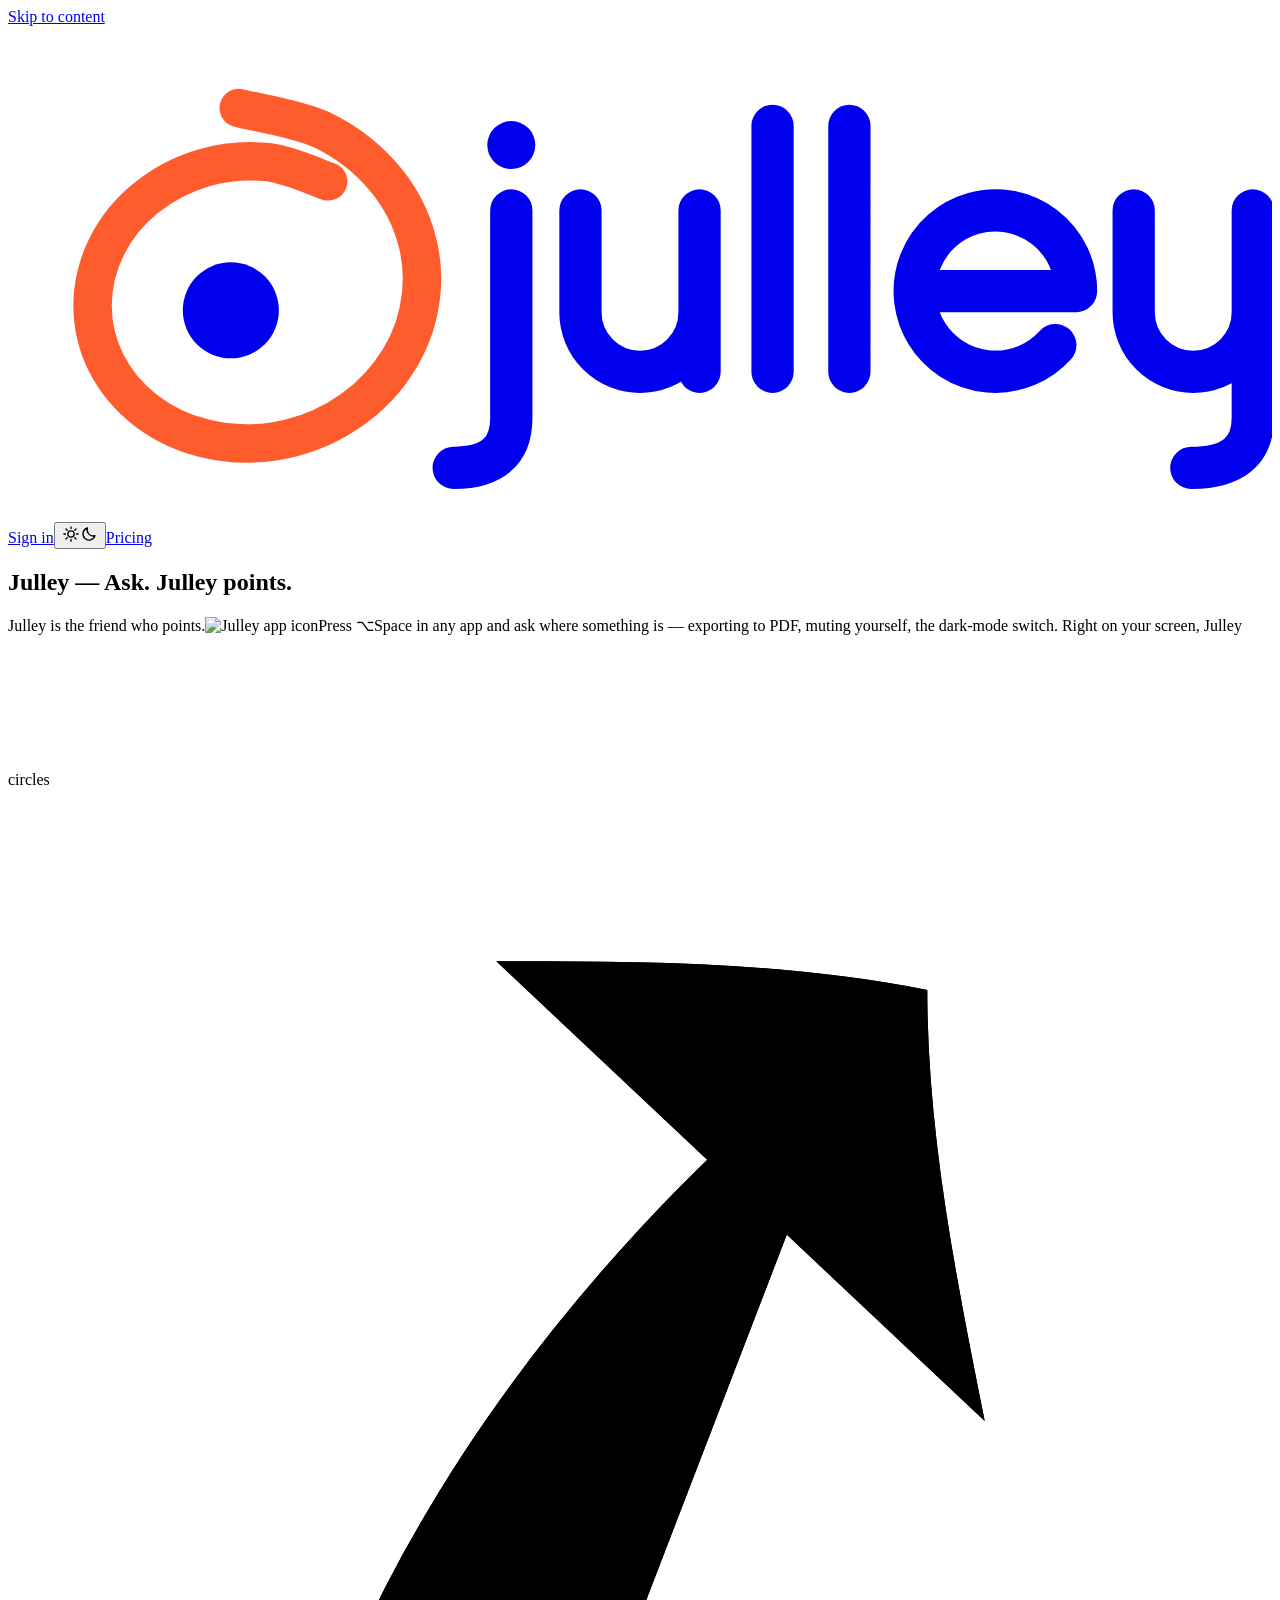
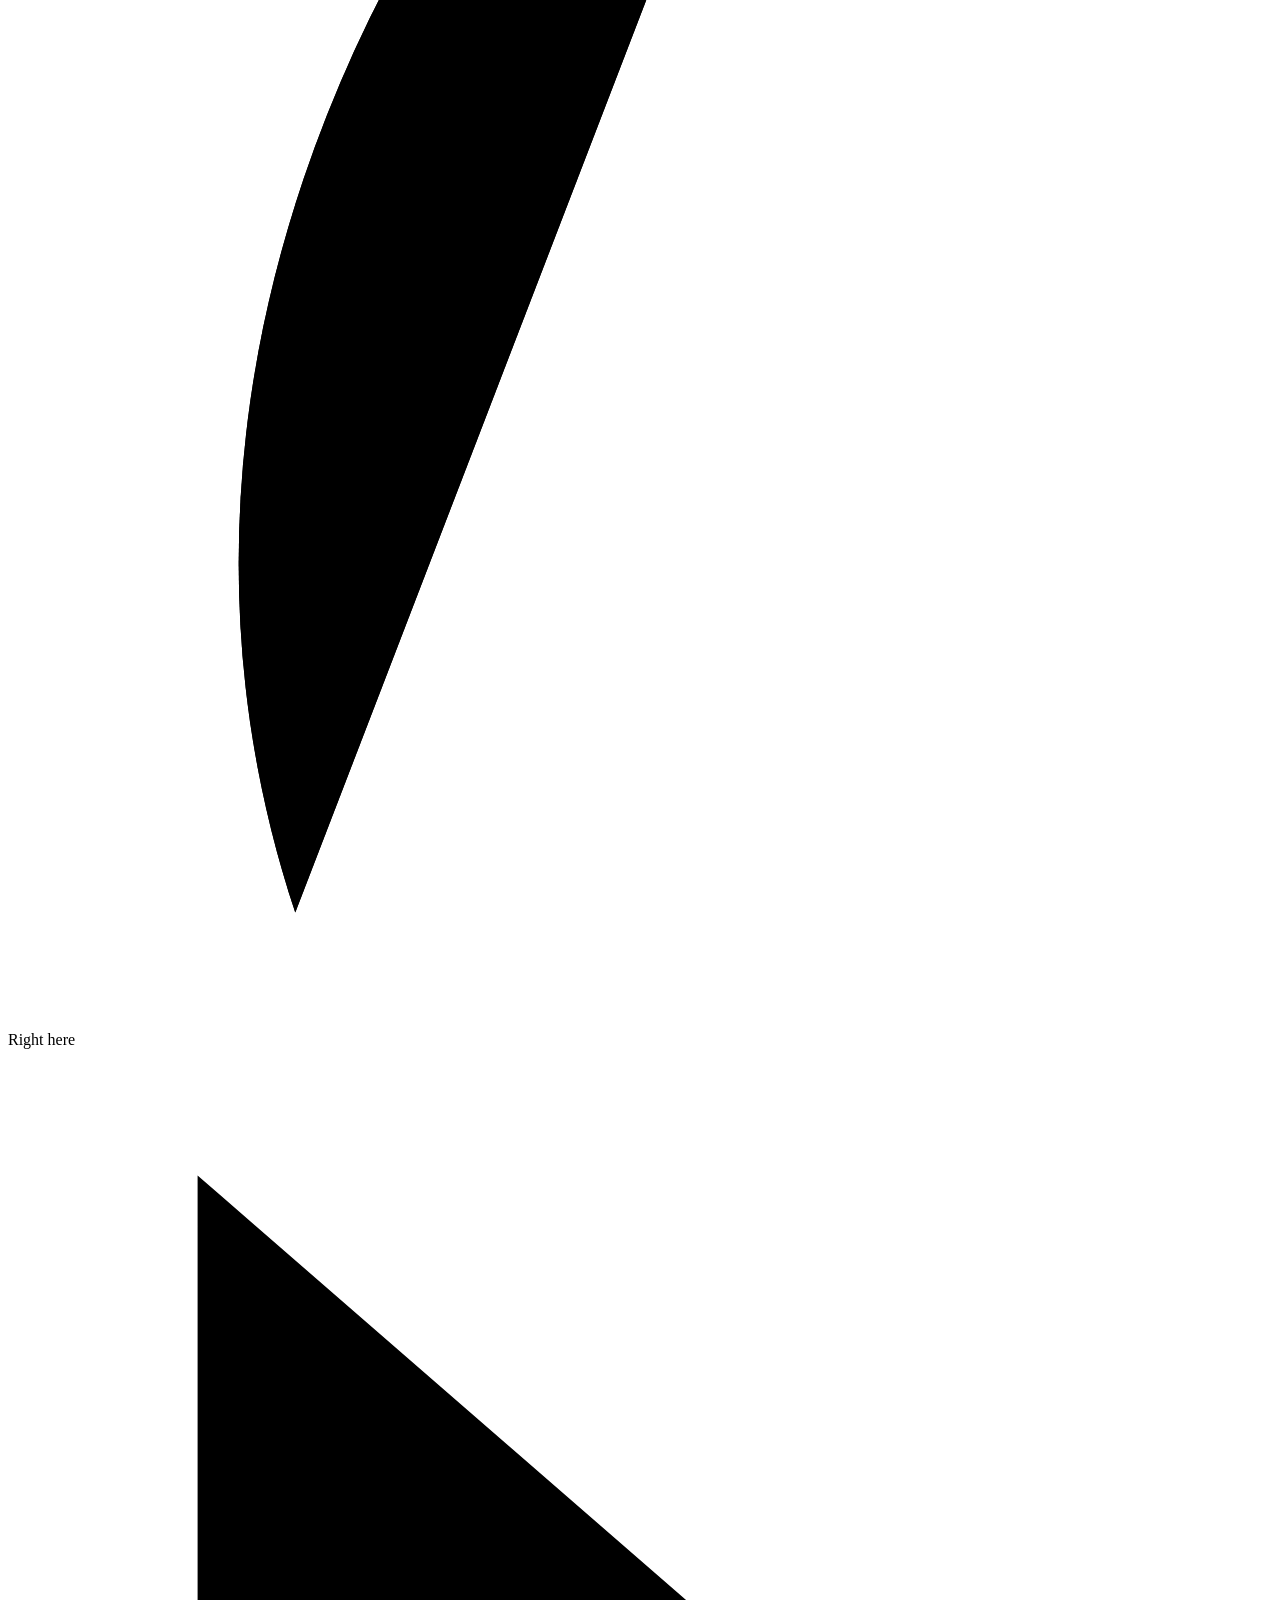
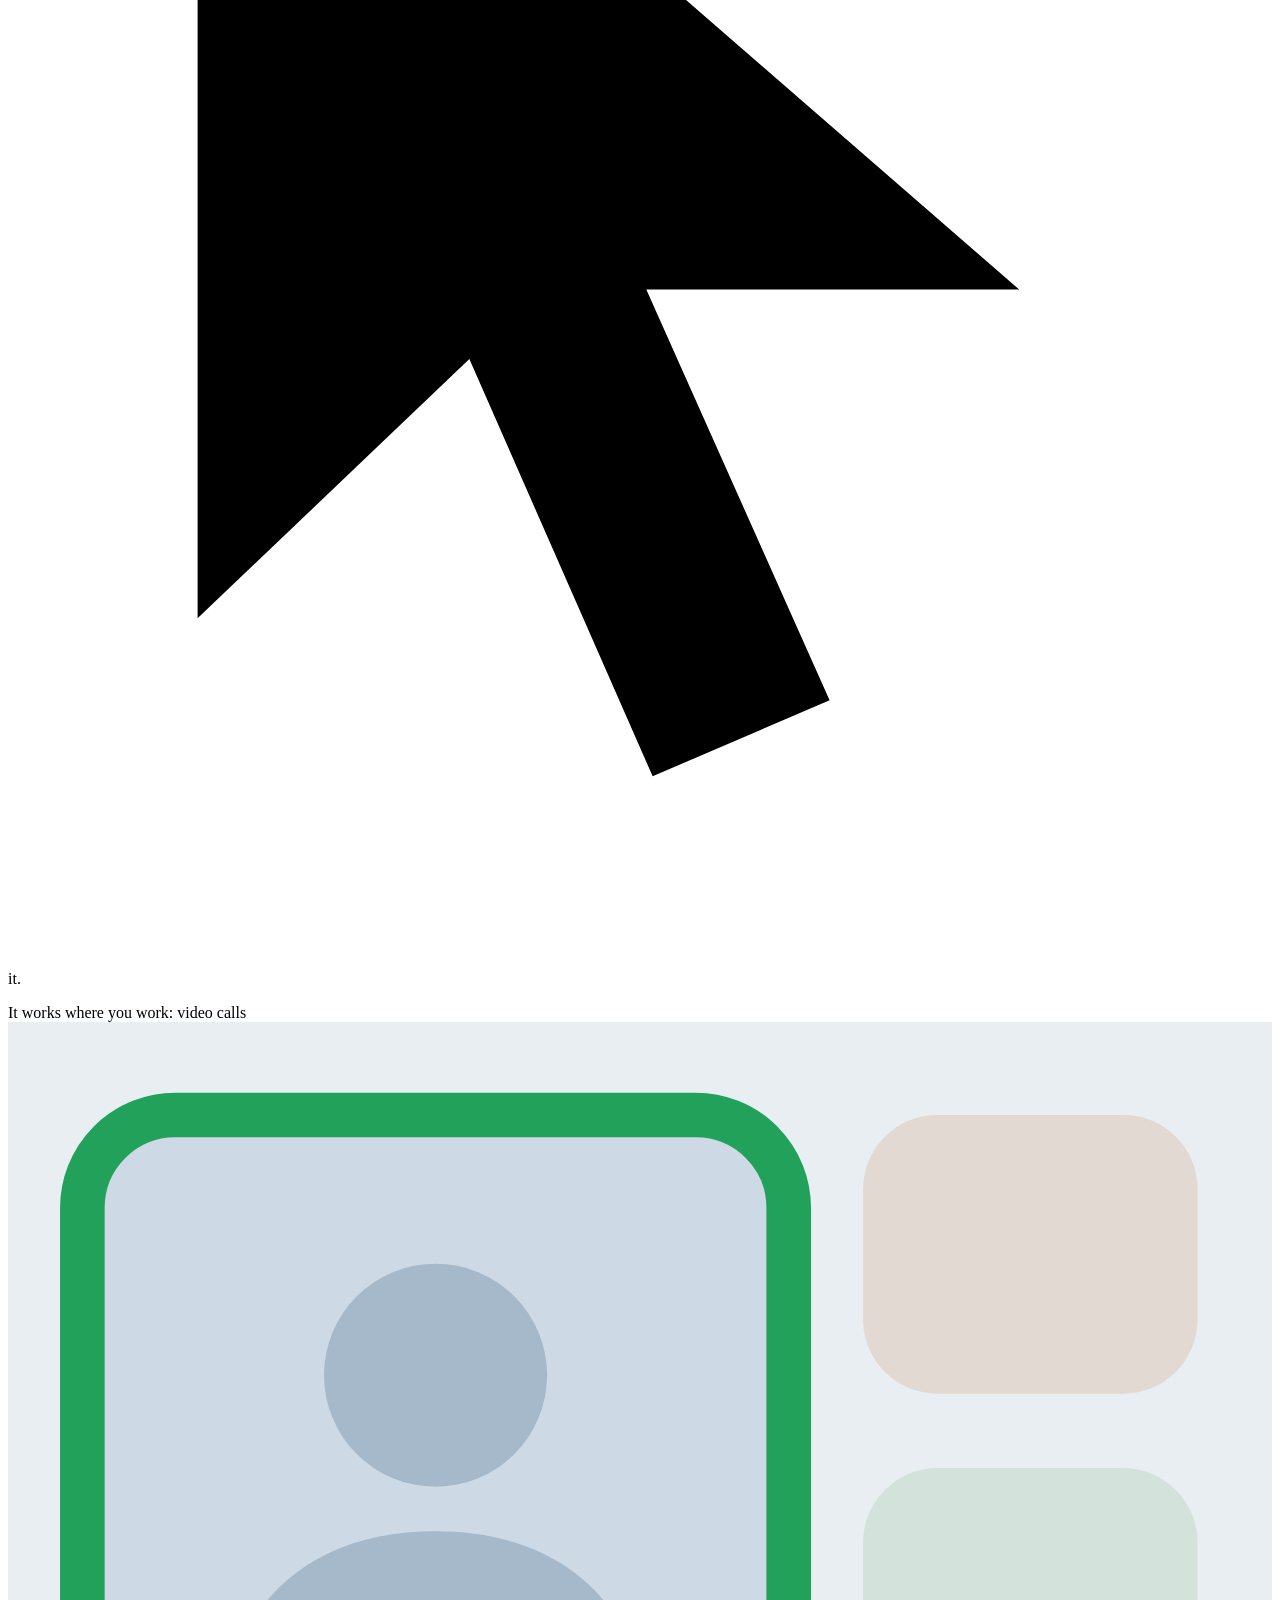
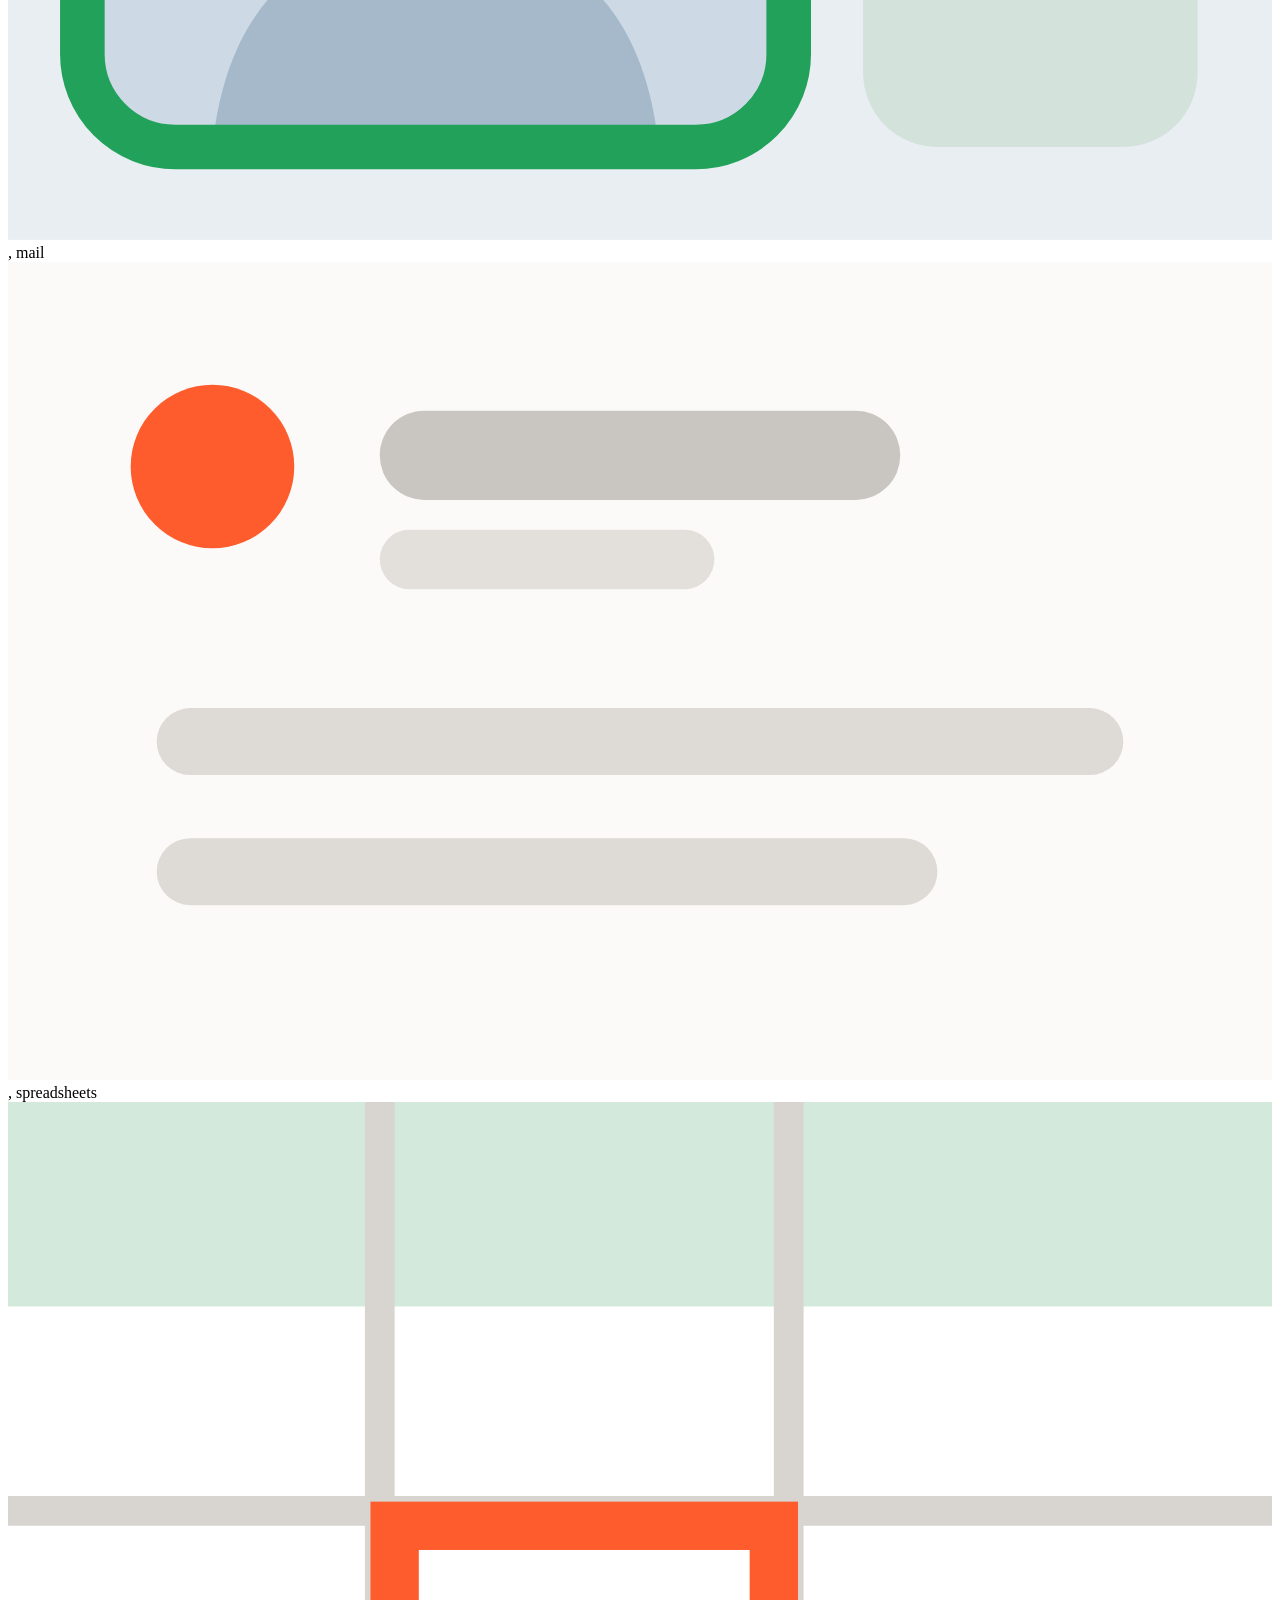
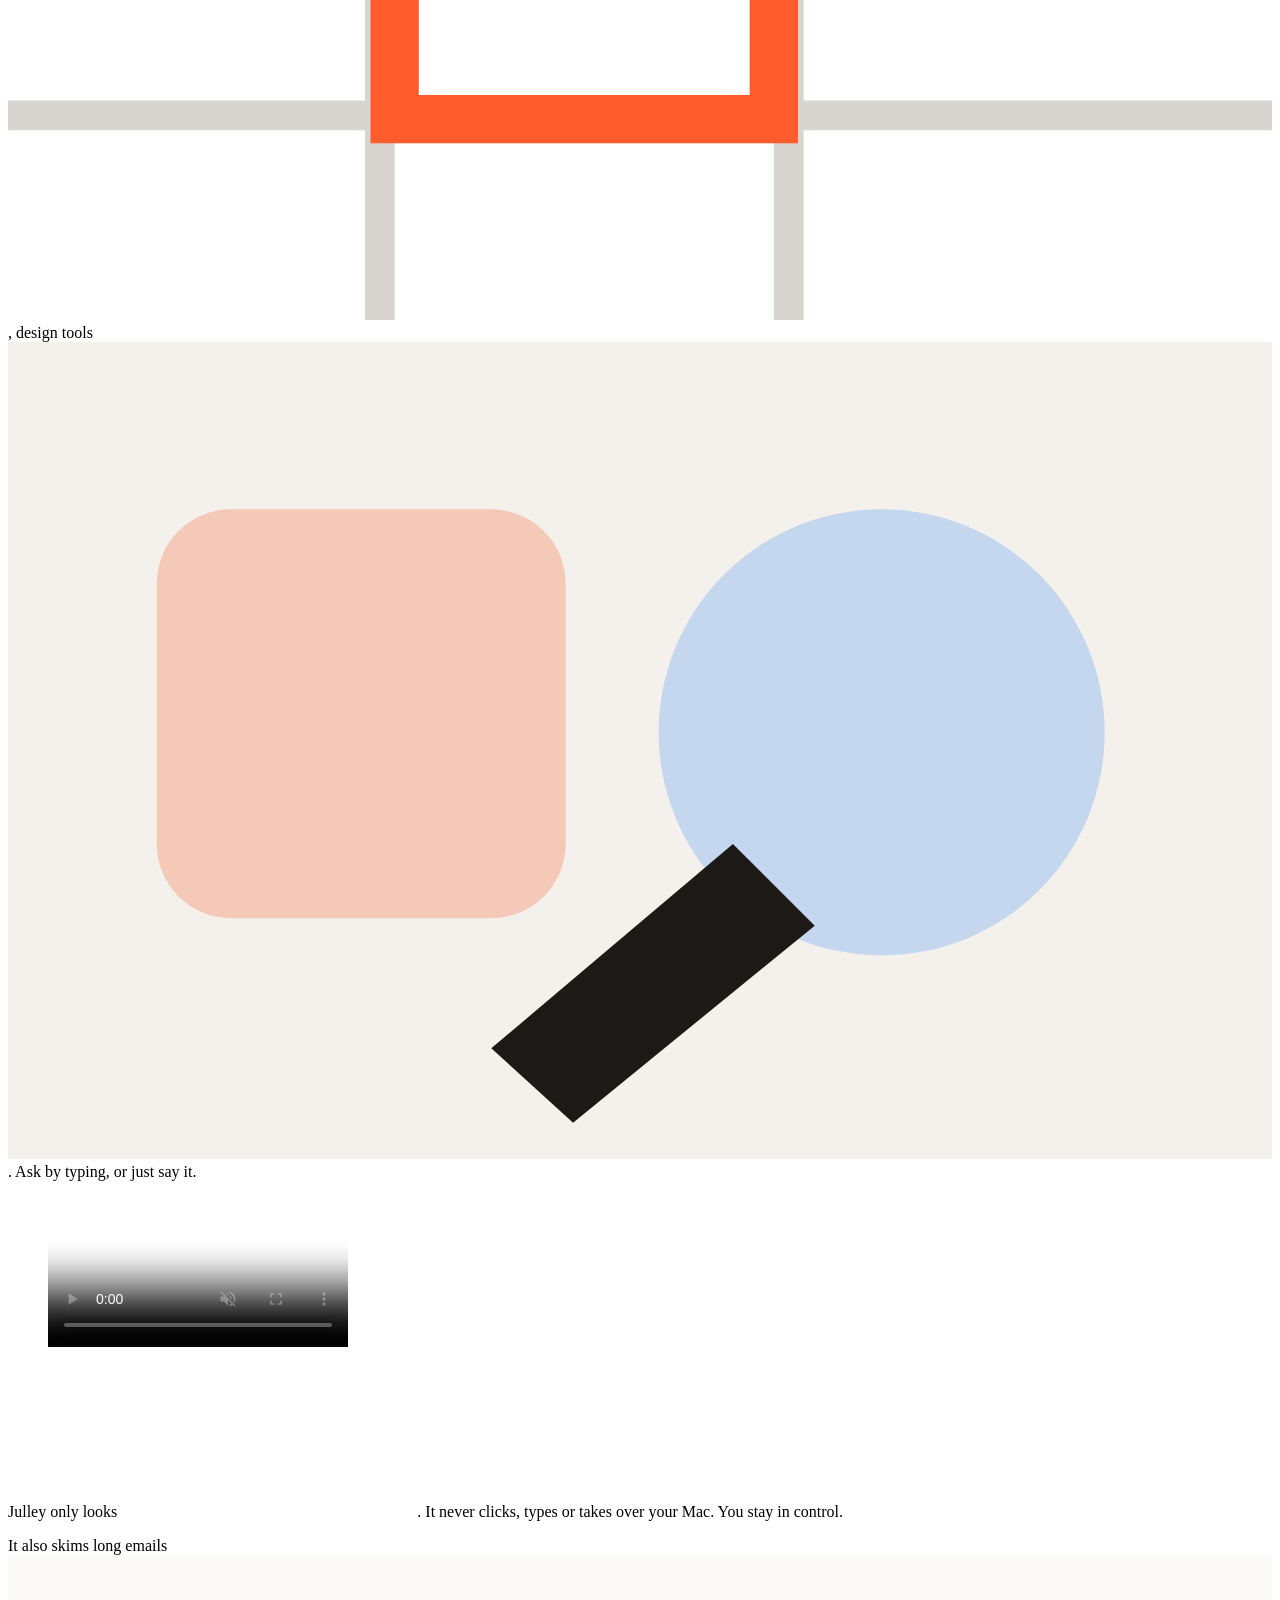
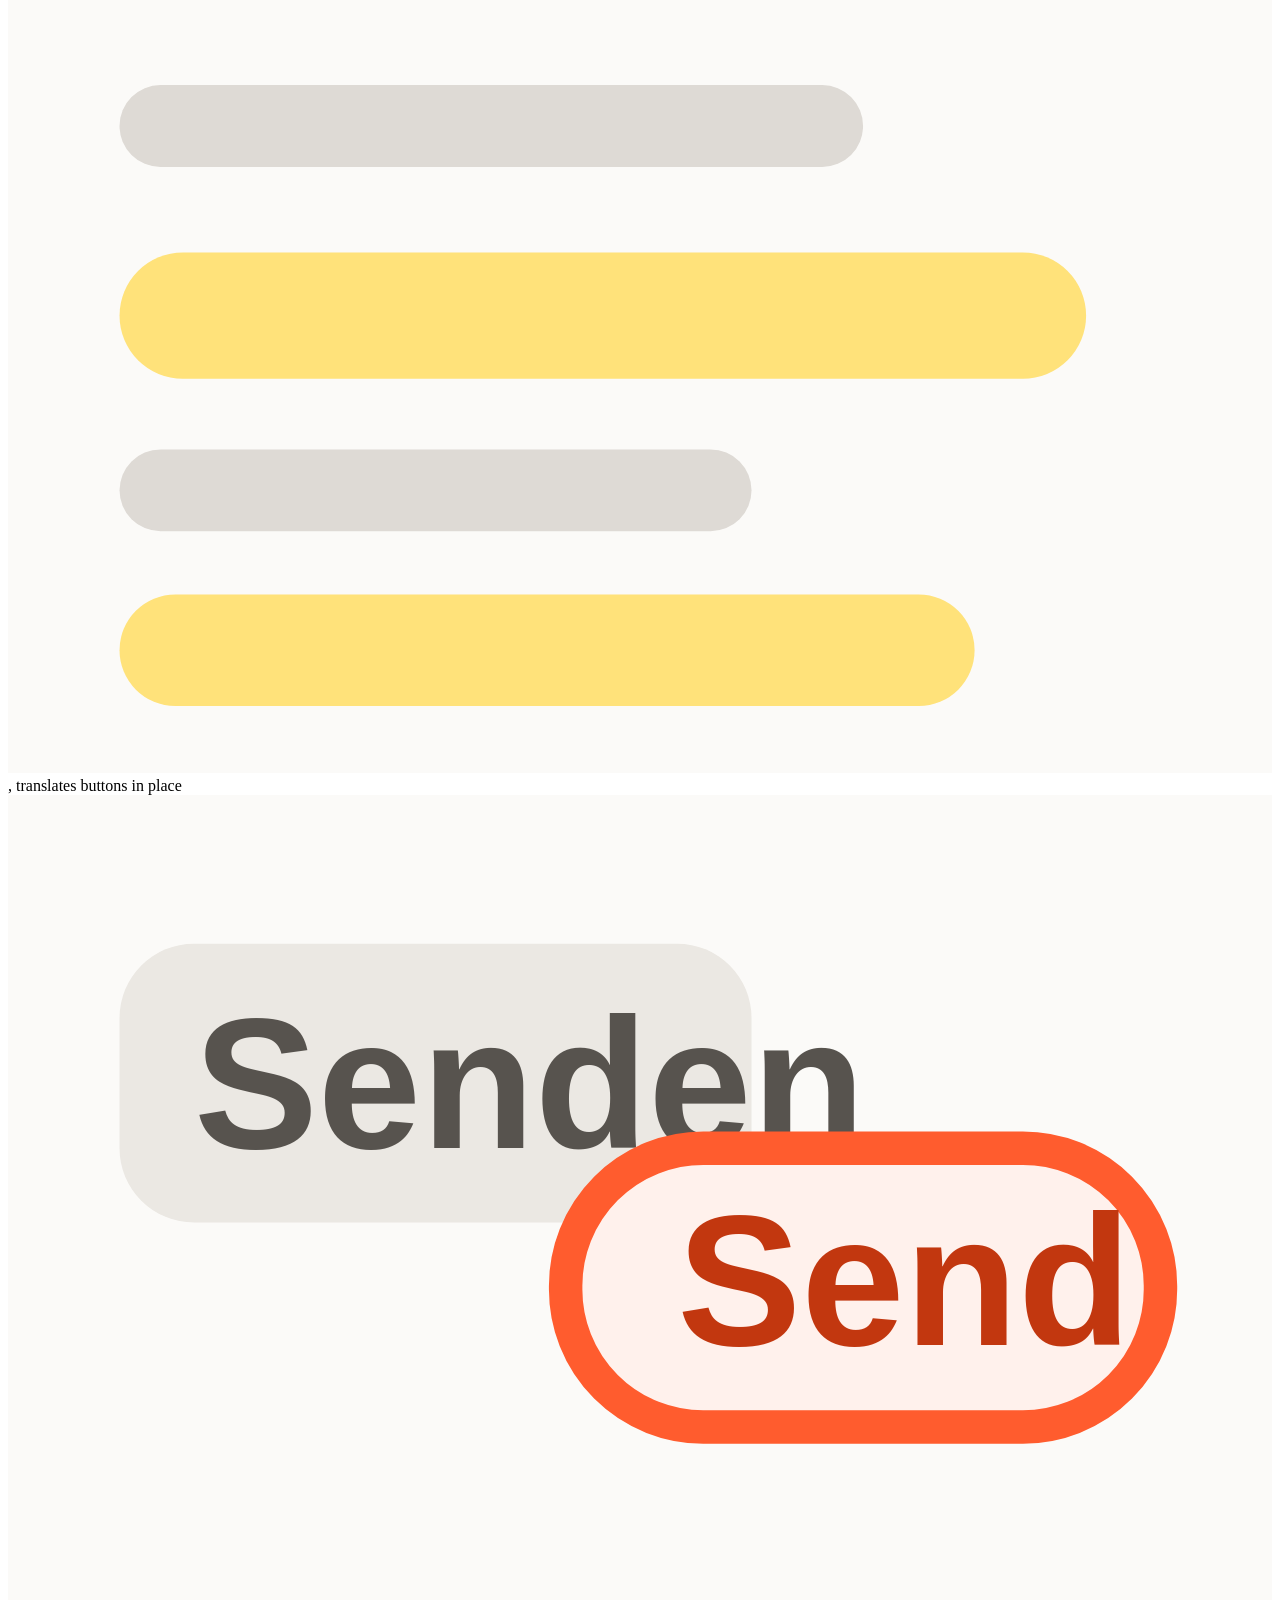
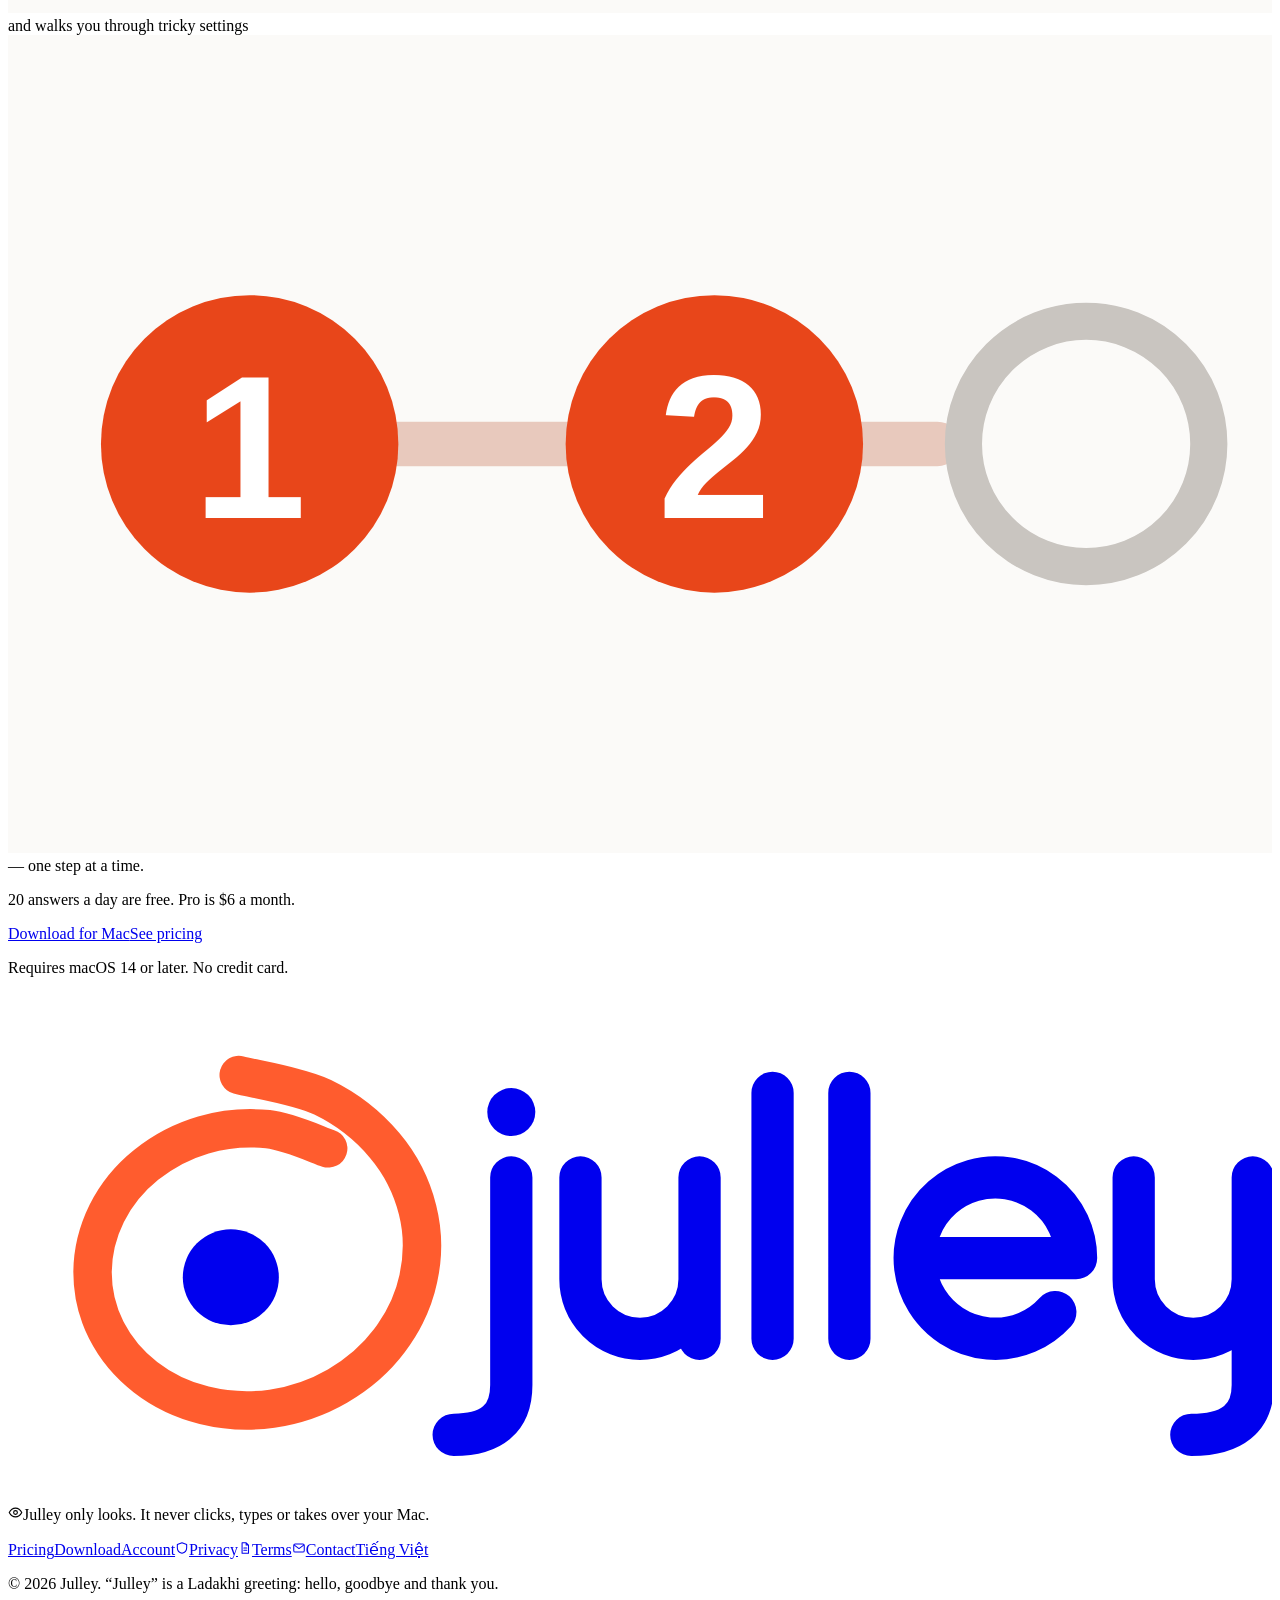
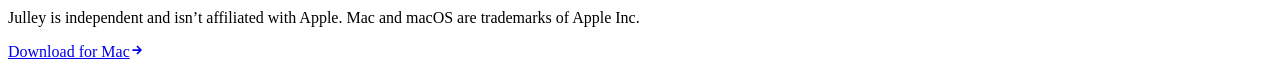
==== index.html @ 483c5027 "Deploy 2026-10-19T17:57Z" ====
<!DOCTYPE html><html lang="en"><head><meta charset="utf-8"><meta name="viewport" content="width=device-width, initial-scale=1"><title>Julley — Ask. Julley points.</title><meta name="description" content="Julley is a Mac assistant that answers by pointing: hold ⌥Space, ask, and a hand-drawn circle and arrow appear on the exact spot. It only looks — it never clicks or types."><meta name="theme-color" content="#FBFAF8" media="(prefers-color-scheme: light)"><meta name="theme-color" content="#0F0E0D" media="(prefers-color-scheme: dark)"><link rel="canonical" href="https://thanhnguye-n.github.io/julley-site/"><link rel="alternate" hreflang="en" href="https://thanhnguye-n.github.io/julley-site/"><link rel="alternate" hreflang="vi" href="https://thanhnguye-n.github.io/julley-site/vi/"><link rel="icon" type="image/svg+xml" href="/julley-site/favicon.svg"><link rel="icon" href="/julley-site/favicon.ico" sizes="48x48"><link rel="apple-touch-icon" href="/julley-site/apple-touch-icon.png"><meta property="og:type" content="website"><meta property="og:site_name" content="Julley"><meta property="og:title" content="Julley — Ask. Julley points."><meta property="og:description" content="Julley is a Mac assistant that answers by pointing: hold ⌥Space, ask, and a hand-drawn circle and arrow appear on the exact spot. It only looks — it never clicks or types."><meta property="og:url" content="https://thanhnguye-n.github.io/julley-site/"><meta property="og:image" content="https://thanhnguye-n.github.io/julley-site/og.png"><meta property="og:image:width" content="1200"><meta property="og:image:height" content="630"><meta property="og:image:alt" content="Julley: ask where it is, Julley circles it. A coral loop around an Export button."><meta name="twitter:card" content="summary_large_image"><meta name="twitter:image" content="https://thanhnguye-n.github.io/julley-site/og.png"><!-- Theme + "js" flag before first paint (no flash). --><script>
      (function () {
        var d = document.documentElement;
        d.classList.add('js');
        var t = null;
        try { t = localStorage.getItem('julley-theme'); } catch (e) {}
        if (t !== 'light' && t !== 'dark') {
          t = window.matchMedia && matchMedia('(prefers-color-scheme: dark)').matches ? 'dark' : 'light';
        }
        d.setAttribute('data-theme', t);
      })();
    </script><link rel="stylesheet" href="/julley-site/_astro/Base.FXnVH3vx.css"><link rel="stylesheet" href="/julley-site/_astro/index.C4ol6rFt.css"></head><body><a class="skip" href="#main">Skip to content</a><header class="top" data-astro-cid-nen7h5rs><div class="bar" data-astro-cid-nen7h5rs><a class="logo" href="/julley-site/" aria-label="Julley — home" style="--h:28px" data-astro-cid-f7espo7c="true"><svg viewBox="0 0 658 256" role="img" aria-label="Julley" focusable="false" data-astro-cid-f7espo7c><path d="M166.7 80.9 C161.5 79.2 146.2 72.1 135.3 70.9 C124.5 69.8 112.2 70.9 101.7 73.9 C91.1 77 80.3 82.7 71.9 89.5 C63.5 96.2 56.1 105.4 51.4 114.7 C46.8 124 44.1 135 44 145.2 C44 155.3 46.5 166.3 51.1 175.4 C55.7 184.5 63.1 193.5 71.6 200 C80.1 206.6 91.1 211.9 102.1 214.6 C113.1 217.3 125.8 218 137.4 216.4 C149 214.7 161.3 210.5 171.5 204.6 C181.7 198.7 191.6 190.3 198.6 180.9 C205.6 171.6 211.2 160.1 213.6 148.7 C216.1 137.4 216.1 124.4 213.2 112.9 C210.3 101.3 204.4 89.2 196.1 79.4 C187.9 69.6 176.4 60.4 163.8 54.3 C151.1 48.2 127.4 44.7 120.1 42.7" fill="none" stroke="#FF5C2E" stroke-width="20" stroke-linecap="round" stroke-linejoin="round" data-astro-cid-f7espo7c></path><circle cx="116" cy="148" r="25" fill="currentColor" data-astro-cid-f7espo7c></circle><g transform="translate(232 0)" data-astro-cid-f7espo7c><path d="M30 96 V204 Q30 230 0 230 M66 96 V149.0 A31.0 31.0 0 0 0 128 149.0 M128 96 V180 M166 52 V180 M206 52 V180 M240 138.0 H324 A42 42 0 1 0 313.2 166.1 M354 96 V149.0 A31.0 31.0 0 0 0 416 149.0 M416 96 V204 Q416 230 384 230" fill="none" stroke="currentColor" stroke-width="22" stroke-linecap="round" stroke-linejoin="round" data-astro-cid-f7espo7c></path><circle cx="30" cy="62" r="12.5" fill="currentColor" data-astro-cid-f7espo7c></circle></g></svg></a><nav aria-label="Main" data-astro-cid-nen7h5rs><a class="signin" href="/julley-site/account/" data-astro-cid-nen7h5rs>Sign in</a><button class="theme-toggle" type="button" aria-label="Switch colour theme" data-theme-toggle data-astro-cid-l6lhmie6><svg class="i-sun" viewBox="0 0 24 24" width="18" height="18" fill="none" stroke="currentColor" stroke-width="1.8" stroke-linecap="round" aria-hidden="true" data-astro-cid-l6lhmie6><circle cx="12" cy="12" r="4.2" data-astro-cid-l6lhmie6></circle><path d="M12 2.5v2.2M12 19.3v2.2M2.5 12h2.2M19.3 12h2.2M5.3 5.3l1.6 1.6M17.1 17.1l1.6 1.6M18.7 5.3l-1.6 1.6M6.9 17.1l-1.6 1.6" data-astro-cid-l6lhmie6></path></svg><svg class="i-moon" viewBox="0 0 24 24" width="18" height="18" fill="none" stroke="currentColor" stroke-width="1.8" stroke-linecap="round" stroke-linejoin="round" aria-hidden="true" data-astro-cid-l6lhmie6><path d="M20 14.2A8.2 8.2 0 0 1 9.8 4 8.2 8.2 0 1 0 20 14.2Z" data-astro-cid-l6lhmie6></path></svg></button><a class="pill" href="/julley-site/pricing/" data-astro-cid-nen7h5rs>Pricing</a></nav></div></header><main id="main"><article class="letter"><h1 class="sr-only">Julley — Ask. Julley points.</h1><p data-letter class="has-label">Julley is the friend who points.<img class="tile" data-chip src="/julley-site/icon-192.png" width="96" height="96" alt="Julley app icon">Press <span class="k" data-chip>⌥</span><span class="k" data-chip>Space</span> in any app and ask where something is — exporting to PDF, muting yourself, the dark-mode switch. Right on your screen, <span class="nb">Julley <span class="mark" data-mark="label">circles<svg class="loop" data-loop aria-hidden="true" focusable="false"><path class="halo" pathLength="1"></path><path class="ink" pathLength="1"></path></svg><svg class="arrow" viewBox="0 0 44 64" aria-hidden="true" focusable="false"><path class="halo" pathLength="1" d="M10 60 C 4 42, 12 22, 30 8"></path><path class="halo" pathLength="1" d="M17 6 C 22 6, 27 6, 32 7 C 32 12, 33 17, 34 22"></path><path class="ink" pathLength="1" d="M10 60 C 4 42, 12 22, 30 8"></path><path class="ink" pathLength="1" d="M17 6 C 22 6, 27 6, 32 7 C 32 12, 33 17, 34 22"></path></svg><span class="label" data-nosplit>Right here</span><svg class="cursor" viewBox="0 0 20 24" aria-hidden="true" focusable="false"><path d="M3 2 L3 18.500 L7.300 14.400 L10.200 21 L13 19.800 L10.100 13.300 L16 13.300 Z"></path></svg></span> it.</span></p><p data-letter>It works where you work: video calls <span class="chip chip-video" data-chip aria-hidden="true"><svg viewBox="0 0 34 22" preserveAspectRatio="xMidYMid slice"><rect width="34" height="22" fill="#e9eef3"></rect><rect x="2" y="2.500" width="19" height="17" rx="2.500" fill="#cddae5"></rect><circle cx="11.500" cy="9.500" r="3" fill="#a5b9ca"></circle><path d="M5.500 19.500c.4-4 2.700-5.800 6-5.800s5.600 1.800 6 5.800Z" fill="#a5b9ca"></path><rect x="23" y="2.500" width="9" height="7.500" rx="2" fill="#e3d9d3"></rect><rect x="23" y="12" width="9" height="7.500" rx="2" fill="#d3e2da"></rect><rect x="2" y="2.500" width="19" height="17" rx="2.500" fill="none" stroke="#22a15a" stroke-width="1.200"></rect></svg></span>, mail <span class="chip chip-mail" data-chip aria-hidden="true"><svg viewBox="0 0 34 22" preserveAspectRatio="xMidYMid slice"><rect width="34" height="22" fill="#fbfaf8"></rect><circle cx="5.500" cy="5.500" r="2.200" fill="#ff5c2e"></circle><rect x="10" y="4" width="14" height="2.400" rx="1.200" fill="#c9c5c0"></rect><rect x="10" y="7.200" width="9" height="1.600" rx=".8" fill="#e3dfda"></rect><rect x="4" y="12" width="26" height="1.800" rx=".9" fill="#dedad5"></rect><rect x="4" y="15.500" width="21" height="1.800" rx=".9" fill="#dedad5"></rect></svg></span>, spreadsheets <span class="chip chip-sheet" data-chip aria-hidden="true"><svg viewBox="0 0 34 22" preserveAspectRatio="xMidYMid slice"><rect width="34" height="22" fill="#fff"></rect><rect width="34" height="5.500" fill="#d3e9dc"></rect><path d="M0 11h34M0 16.500h34M10 0v22M21 0v22" stroke="#d8d4cf" stroke-width=".8" fill="none"></path><rect x="10.400" y="11.400" width="10.200" height="5.200" fill="none" stroke="#ff5c2e" stroke-width="1.300"></rect></svg></span>, design tools <span class="chip chip-design" data-chip aria-hidden="true"><svg viewBox="0 0 34 22" preserveAspectRatio="xMidYMid slice"><rect width="34" height="22" fill="#f4f1ec"></rect><rect x="4" y="4.500" width="11" height="11" rx="2" fill="#f5c9b8"></rect><circle cx="23.500" cy="10.500" r="6" fill="#c5d6ef"></circle><path d="M13 19l6.500-5.500 2.200 2.200L15.200 21Z" fill="#1c1917"></path></svg></span>. Ask by typing, or just say it.</p><figure class="video"><video autoplay muted loop playsinline preload="metadata" controls poster="/julley-site/media/hero.jpg" aria-label="Julley in action: asking where a button is and getting a circle and arrow on screen"><source src="/julley-site/media/hero-vertical.mp4" type="video/mp4" media="(max-width: 600px)"><source src="/julley-site/media/hero.mp4" type="video/mp4"></video></figure><p data-letter>Julley only <span class="mark" data-mark="loop">looks<svg class="loop" data-loop aria-hidden="true" focusable="false"><path class="halo" pathLength="1"></path><path class="ink" pathLength="1"></path></svg></span>. It never clicks, types or takes over your Mac. You stay in control.</p><p data-letter>It also <span class="mark" data-mark="hl">skims</span> long emails <span class="chip chip-skim" data-chip aria-hidden="true"><svg viewBox="0 0 34 22" preserveAspectRatio="xMidYMid slice"><rect width="34" height="22" fill="#fbfaf8"></rect><rect x="3" y="3.500" width="20" height="2.200" rx="1.100" fill="#dedad5"></rect><rect x="3" y="8" width="26" height="3.400" rx="1.700" fill="#ffe27a"></rect><rect x="3" y="13.300" width="17" height="2.200" rx="1.100" fill="#dedad5"></rect><rect x="3" y="17.200" width="23" height="3" rx="1.500" fill="#ffe27a"></rect></svg></span>, translates buttons in place <span class="chip chip-translate" data-chip aria-hidden="true"><svg viewBox="0 0 34 22" preserveAspectRatio="xMidYMid slice"><rect width="34" height="22" fill="#fbfaf8"></rect><rect x="3" y="4" width="17" height="7.500" rx="2" fill="#ebe8e3"></rect><text x="5" y="9.500" font-size="5" font-weight="600" fill="#57534e" font-family="Inter, sans-serif">Senden</text><rect x="15" y="9.500" width="16" height="7.500" rx="3.700" fill="#fff1ec" stroke="#ff5c2e" stroke-width=".9"></rect><text x="18" y="14.800" font-size="5" font-weight="700" fill="#c2370f" font-family="Inter, sans-serif">Send</text></svg></span> and walks you through tricky settings <span class="chip chip-steps" data-chip aria-hidden="true"><svg viewBox="0 0 34 22" preserveAspectRatio="xMidYMid slice"><rect width="34" height="22" fill="#fbfaf8"></rect><path d="M9 11h8M21 11h4" stroke="#e8c9bd" stroke-width="1.200" stroke-linecap="round" fill="none"></path><circle cx="6.500" cy="11" r="4" fill="#e8461a"></circle><text x="6.500" y="13" font-size="5.500" font-weight="700" fill="#fff" text-anchor="middle" font-family="Inter, sans-serif">1</text><circle cx="19" cy="11" r="4" fill="#e8461a"></circle><text x="19" y="13" font-size="5.500" font-weight="700" fill="#fff" text-anchor="middle" font-family="Inter, sans-serif">2</text><circle cx="29" cy="11" r="3.300" fill="none" stroke="#c9c5c0" stroke-width="1"></circle></svg></span> — one step at a time.</p><p data-letter>20 answers a day are free. Pro is <span class="nb">$6 a month</span>.</p><div class="end-cta"><a class="btn btn-primary btn-lg" href="/julley-site/download/">Download for Mac</a><a class="btn btn-secondary btn-lg" href="/julley-site/pricing/">See pricing</a></div><p class="after">Requires macOS 14 or later. No credit card.</p></article></main><footer class="foot" data-astro-cid-jo6i4kqk><div class="col" data-astro-cid-jo6i4kqk><p class="line brand" data-astro-cid-jo6i4kqk><a class="logo" href="/julley-site/" aria-label="Julley — home" style="--h:22px" data-astro-cid-f7espo7c="true"><svg viewBox="0 0 658 256" role="img" aria-label="Julley" focusable="false" data-astro-cid-f7espo7c><path d="M166.7 80.9 C161.5 79.2 146.2 72.1 135.3 70.9 C124.5 69.8 112.2 70.9 101.7 73.9 C91.1 77 80.3 82.7 71.9 89.5 C63.5 96.2 56.1 105.4 51.4 114.7 C46.8 124 44.1 135 44 145.2 C44 155.3 46.5 166.3 51.1 175.4 C55.7 184.5 63.1 193.5 71.6 200 C80.1 206.6 91.1 211.9 102.1 214.6 C113.1 217.3 125.8 218 137.4 216.4 C149 214.7 161.3 210.5 171.5 204.6 C181.7 198.7 191.6 190.3 198.6 180.9 C205.6 171.6 211.2 160.1 213.6 148.7 C216.1 137.4 216.1 124.4 213.2 112.9 C210.3 101.3 204.4 89.2 196.1 79.4 C187.9 69.6 176.4 60.4 163.8 54.3 C151.1 48.2 127.4 44.7 120.1 42.7" fill="none" stroke="#FF5C2E" stroke-width="20" stroke-linecap="round" stroke-linejoin="round" data-astro-cid-f7espo7c></path><circle cx="116" cy="148" r="25" fill="currentColor" data-astro-cid-f7espo7c></circle><g transform="translate(232 0)" data-astro-cid-f7espo7c><path d="M30 96 V204 Q30 230 0 230 M66 96 V149.0 A31.0 31.0 0 0 0 128 149.0 M128 96 V180 M166 52 V180 M206 52 V180 M240 138.0 H324 A42 42 0 1 0 313.2 166.1 M354 96 V149.0 A31.0 31.0 0 0 0 416 149.0 M416 96 V204 Q416 230 384 230" fill="none" stroke="currentColor" stroke-width="22" stroke-linecap="round" stroke-linejoin="round" data-astro-cid-f7espo7c></path><circle cx="30" cy="62" r="12.5" fill="currentColor" data-astro-cid-f7espo7c></circle></g></svg></a></p><p class="line trust" data-astro-cid-jo6i4kqk><svg viewBox="0 0 24 24" width="15" height="15" fill="none" stroke="currentColor" stroke-width="1.8" stroke-linecap="round" stroke-linejoin="round" class="astro-jo6i4kqk" aria-hidden="true" data-astro-cid-jo6i4kqk><path d="M2 12s3.6-7 10-7 10 7 10 7-3.6 7-10 7S2 12 2 12Z" data-astro-cid-jo6i4kqk></path><circle cx="12" cy="12" r="3" data-astro-cid-jo6i4kqk></circle></svg><span data-astro-cid-jo6i4kqk>Julley only looks. It never clicks, types or takes over your Mac.</span></p><p class="line links" data-astro-cid-jo6i4kqk><a href="/julley-site/pricing/" data-astro-cid-jo6i4kqk>Pricing</a><a href="/julley-site/download/" data-astro-cid-jo6i4kqk>Download</a><a href="/julley-site/account/" data-astro-cid-jo6i4kqk>Account</a><a href="/julley-site/privacy/" data-astro-cid-jo6i4kqk><svg viewBox="0 0 24 24" width="14" height="14" fill="none" stroke="currentColor" stroke-width="1.8" stroke-linecap="round" stroke-linejoin="round" class="astro-jo6i4kqk astro-jo6i4kqk" aria-hidden="true" data-astro-cid-jo6i4kqk><path d="M12 3 4 6v5.500c0 4.700 3.200 8.300 8 9.500 4.800-1.200 8-4.800 8-9.500V6Z" data-astro-cid-jo6i4kqk></path></svg>Privacy</a><a href="/julley-site/terms/" data-astro-cid-jo6i4kqk><svg viewBox="0 0 24 24" width="14" height="14" fill="none" stroke="currentColor" stroke-width="1.8" stroke-linecap="round" stroke-linejoin="round" class="astro-jo6i4kqk astro-jo6i4kqk astro-jo6i4kqk" aria-hidden="true" data-astro-cid-jo6i4kqk><path d="M7 3h7l4 4v14H7ZM14 3v4h4M10 12h5M10 16h5" data-astro-cid-jo6i4kqk></path></svg>Terms</a><a href="mailto:hello@askjulley.com" data-astro-cid-jo6i4kqk><svg viewBox="0 0 24 24" width="14" height="14" fill="none" stroke="currentColor" stroke-width="1.8" stroke-linecap="round" stroke-linejoin="round" class="astro-jo6i4kqk astro-jo6i4kqk astro-jo6i4kqk astro-jo6i4kqk" aria-hidden="true" data-astro-cid-jo6i4kqk><rect x="3" y="5" width="18" height="14" rx="2.500" data-astro-cid-jo6i4kqk></rect><path d="m4 7 8 6 8-6" data-astro-cid-jo6i4kqk></path></svg>Contact</a><a href="/julley-site/vi/" hreflang="vi" lang="vi" data-astro-cid-jo6i4kqk>Tiếng Việt</a></p><p class="line fine" data-astro-cid-jo6i4kqk>© 2026 Julley. “Julley” is a Ladakhi greeting: hello, goodbye and thank you.</p><p class="line fine" data-astro-cid-jo6i4kqk>Julley is independent and isn’t affiliated with Apple. Mac and macOS are trademarks of Apple Inc.</p></div></footer><a class="cta-pill" href="/julley-site/download/" data-cta-pill data-astro-cid-m5a2qn2o><span data-astro-cid-m5a2qn2o>Download for Mac</span><i aria-hidden="true" data-astro-cid-m5a2qn2o><svg viewBox="0 0 16 16" width="14" height="14" fill="none" stroke="currentColor" stroke-width="2" stroke-linecap="round" stroke-linejoin="round" data-astro-cid-m5a2qn2o><path d="M3.500 8h9M8.500 4l4 4-4 4" data-astro-cid-m5a2qn2o></path></svg></i></a><script>
      (function () {
        // Theme toggle
        var d = document.documentElement;
        document.querySelectorAll('[data-theme-toggle]').forEach(function (b) {
          b.addEventListener('click', function () {
            var next = d.getAttribute('data-theme') === 'dark' ? 'light' : 'dark';
            d.setAttribute('data-theme', next);
            try { localStorage.setItem('julley-theme', next); } catch (e) {}
          });
        });
        // Scroll reveal + stroke draw-on (plain scroll check: cheap, works everywhere)
        var els = Array.prototype.slice.call(document.querySelectorAll('[data-reveal]'));
        var reduce = window.matchMedia && matchMedia('(prefers-reduced-motion: reduce)').matches;
        if (reduce) { els.forEach(function (el) { el.classList.add('in'); }); return; }
        var ticking = false;
        function check() {
          ticking = false;
          var limit = window.innerHeight * 0.94;
          els = els.filter(function (el) {
            if (el.getBoundingClientRect().top < limit) { el.classList.add('in'); return false; }
            return true;
          });
          if (!els.length) { window.removeEventListener('scroll', onScroll); window.removeEventListener('resize', onScroll); }
        }
        function onScroll() { if (!ticking) { ticking = true; requestAnimationFrame(check); } }
        window.addEventListener('scroll', onScroll, { passive: true });
        window.addEventListener('resize', onScroll);
        window.addEventListener('load', check);
        check();
      })();
    </script></body></html><script type="module" src="/julley-site/_astro/index.astro_astro_type_script_index_0_lang.Crml02PA.js"></script>
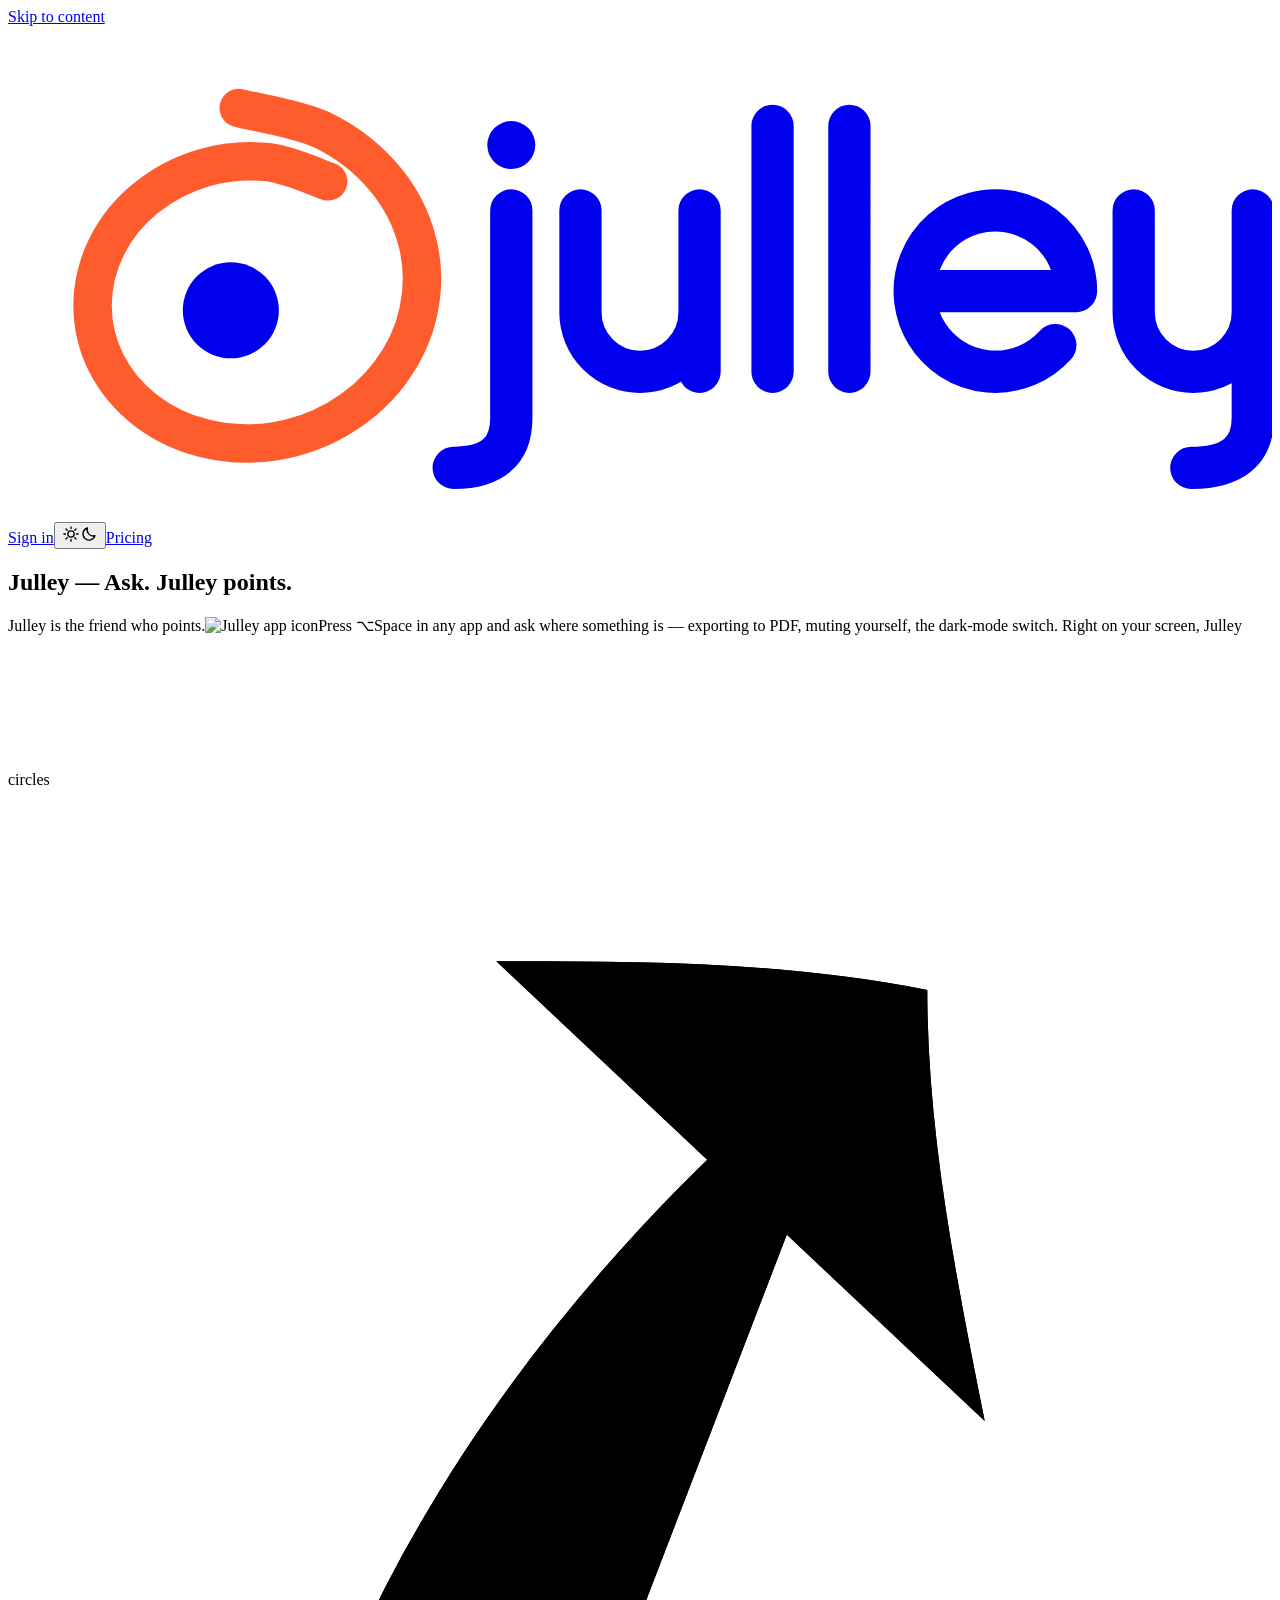
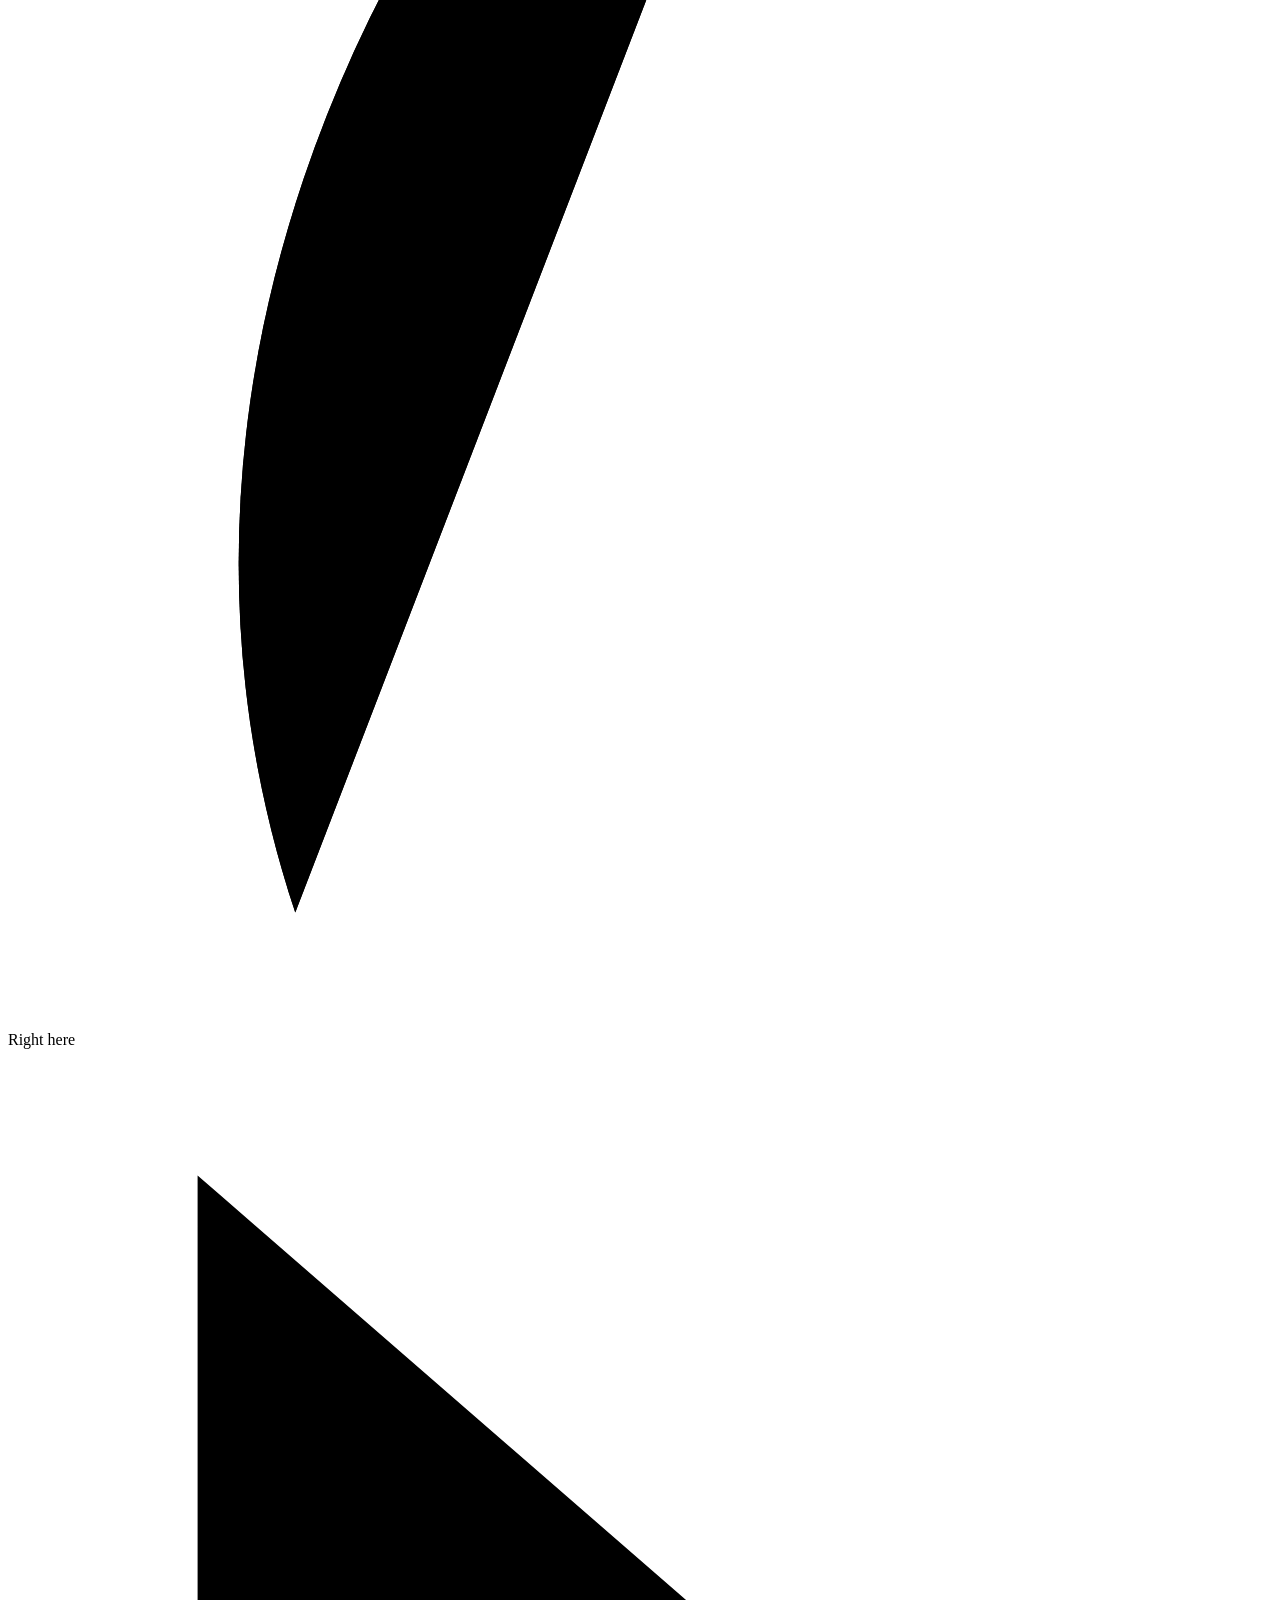
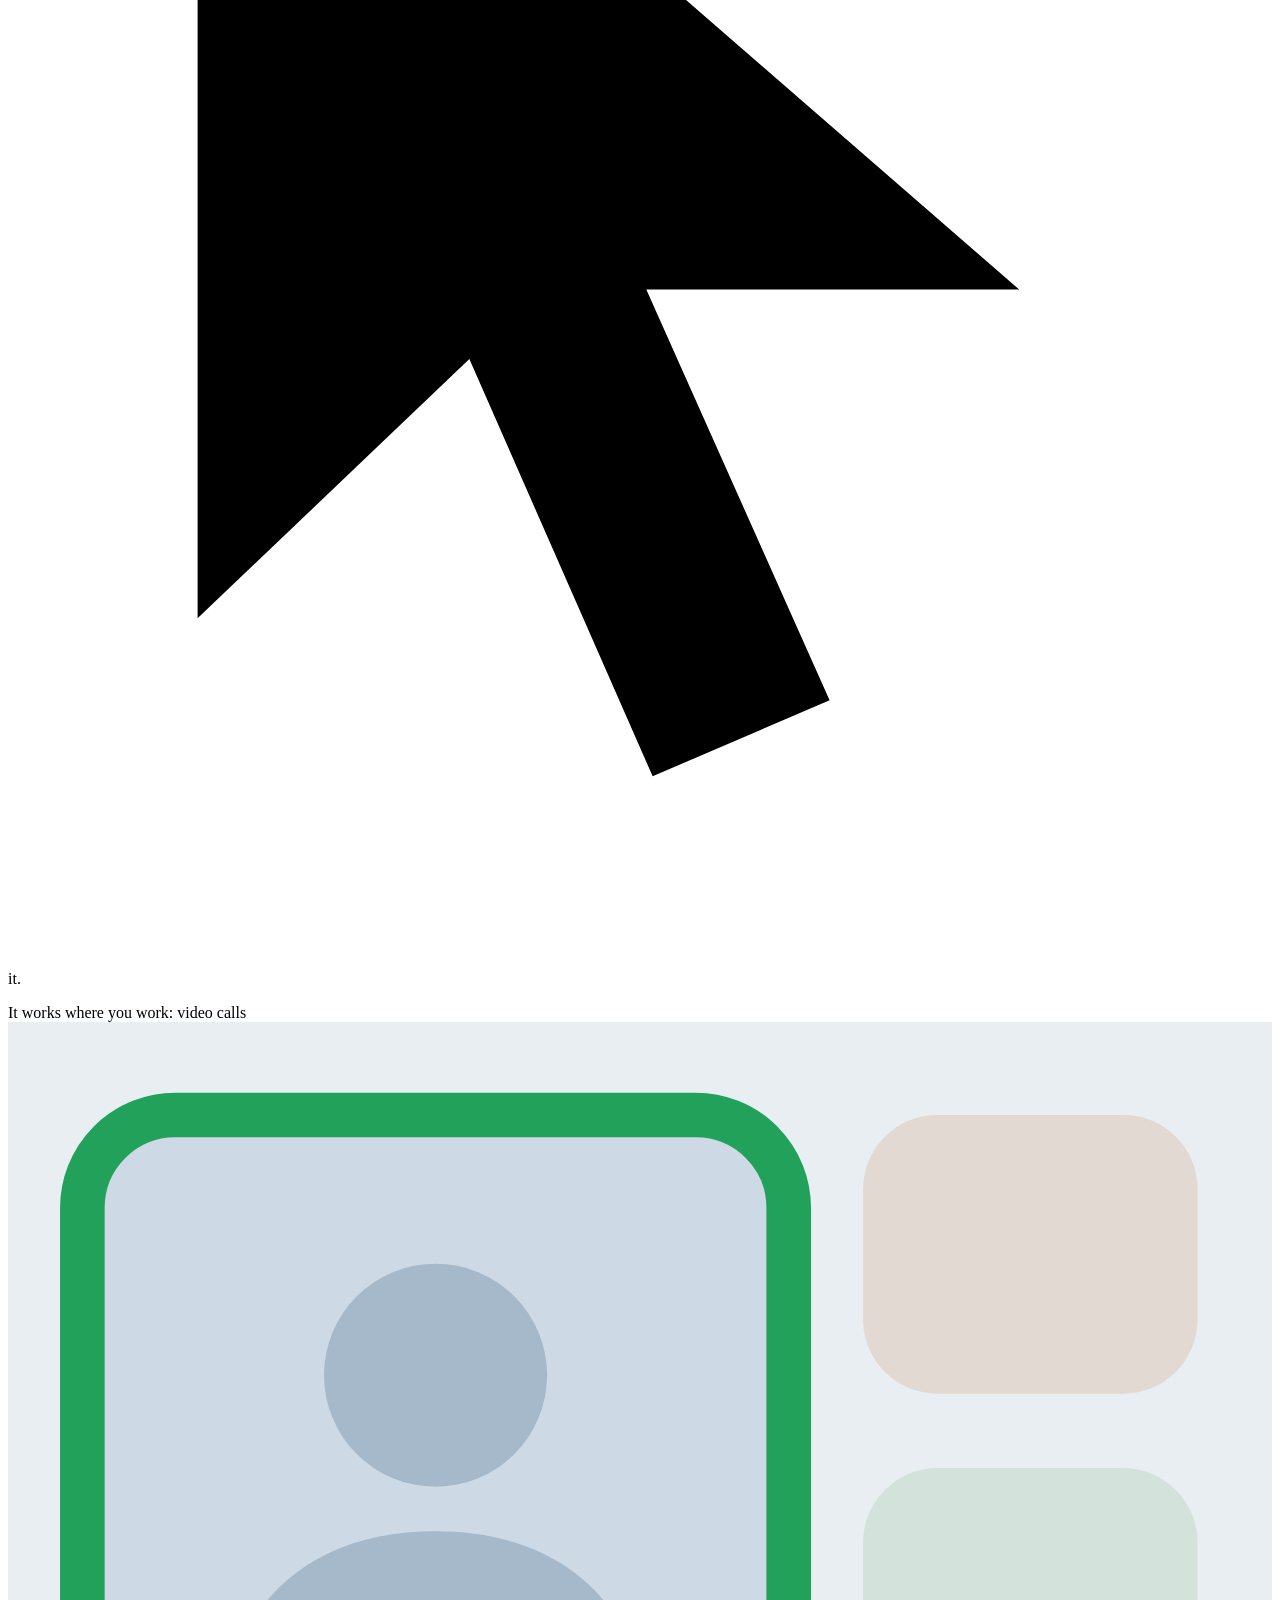
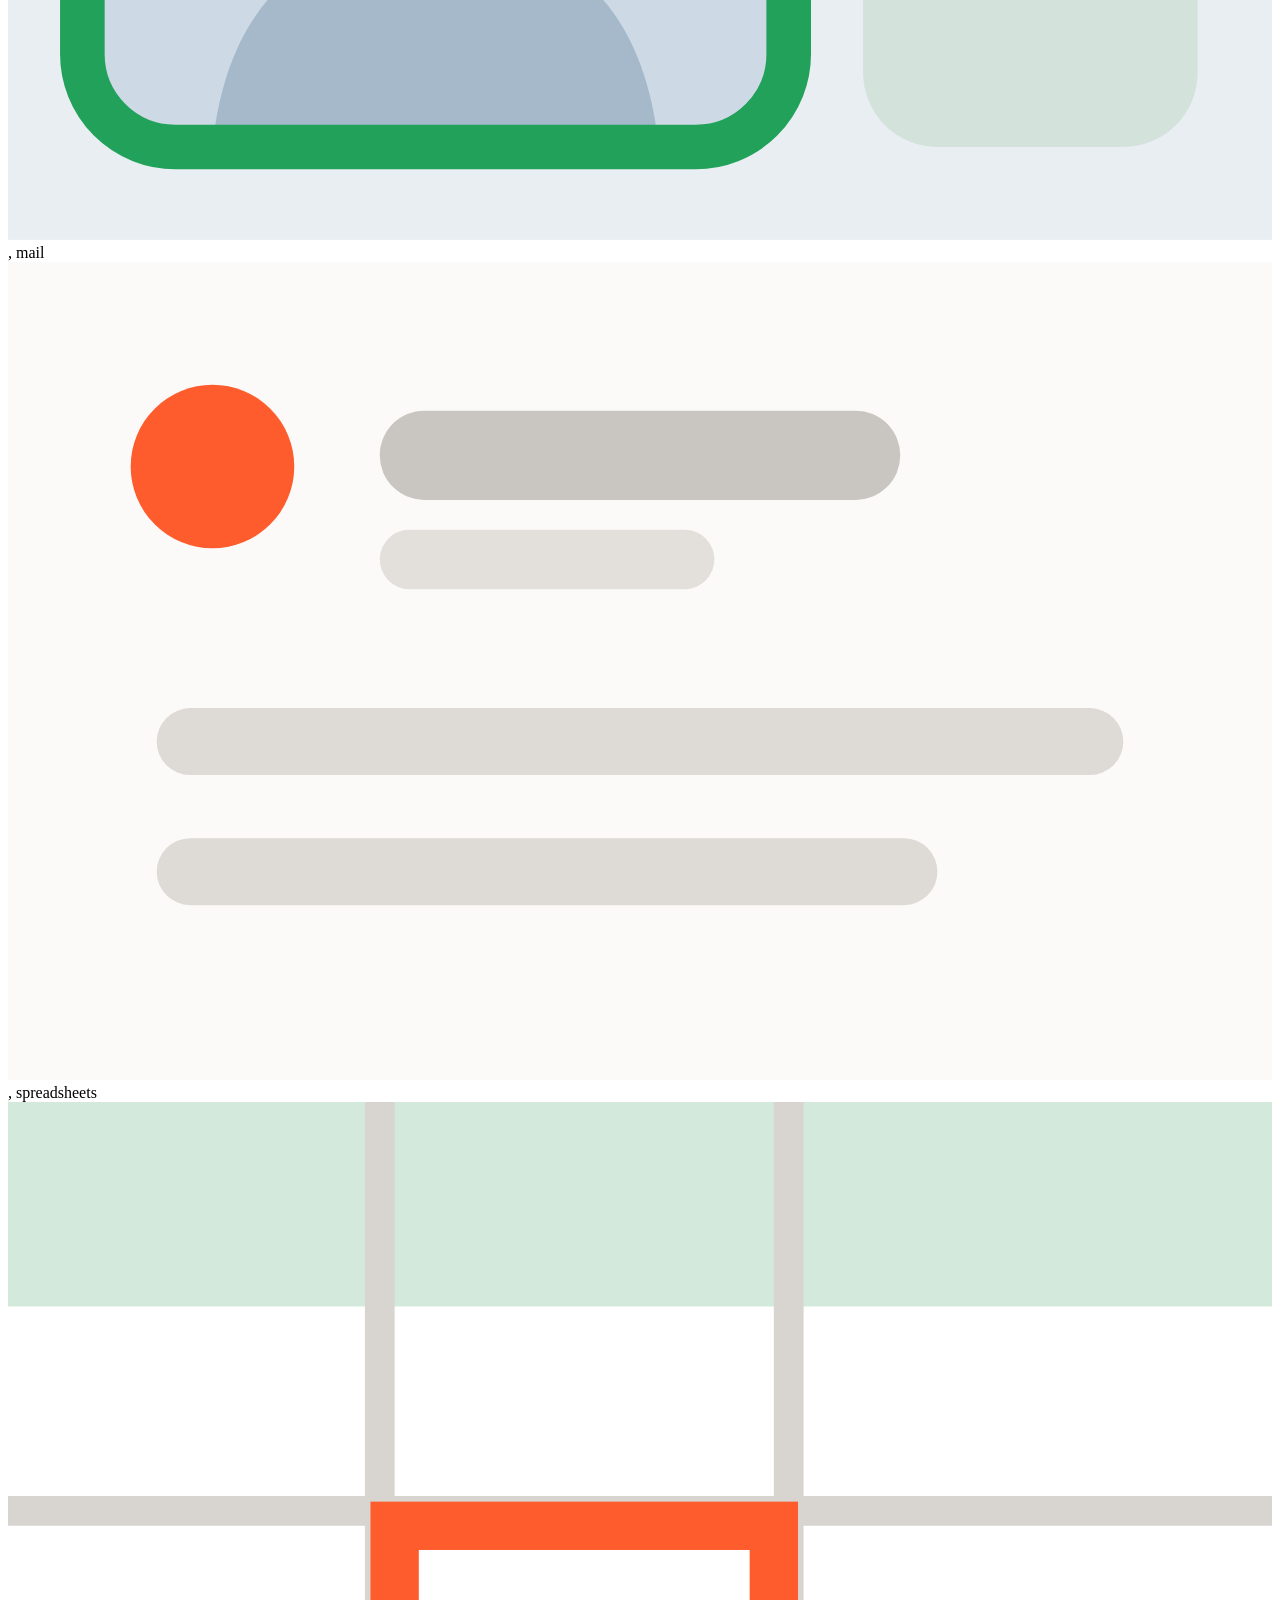
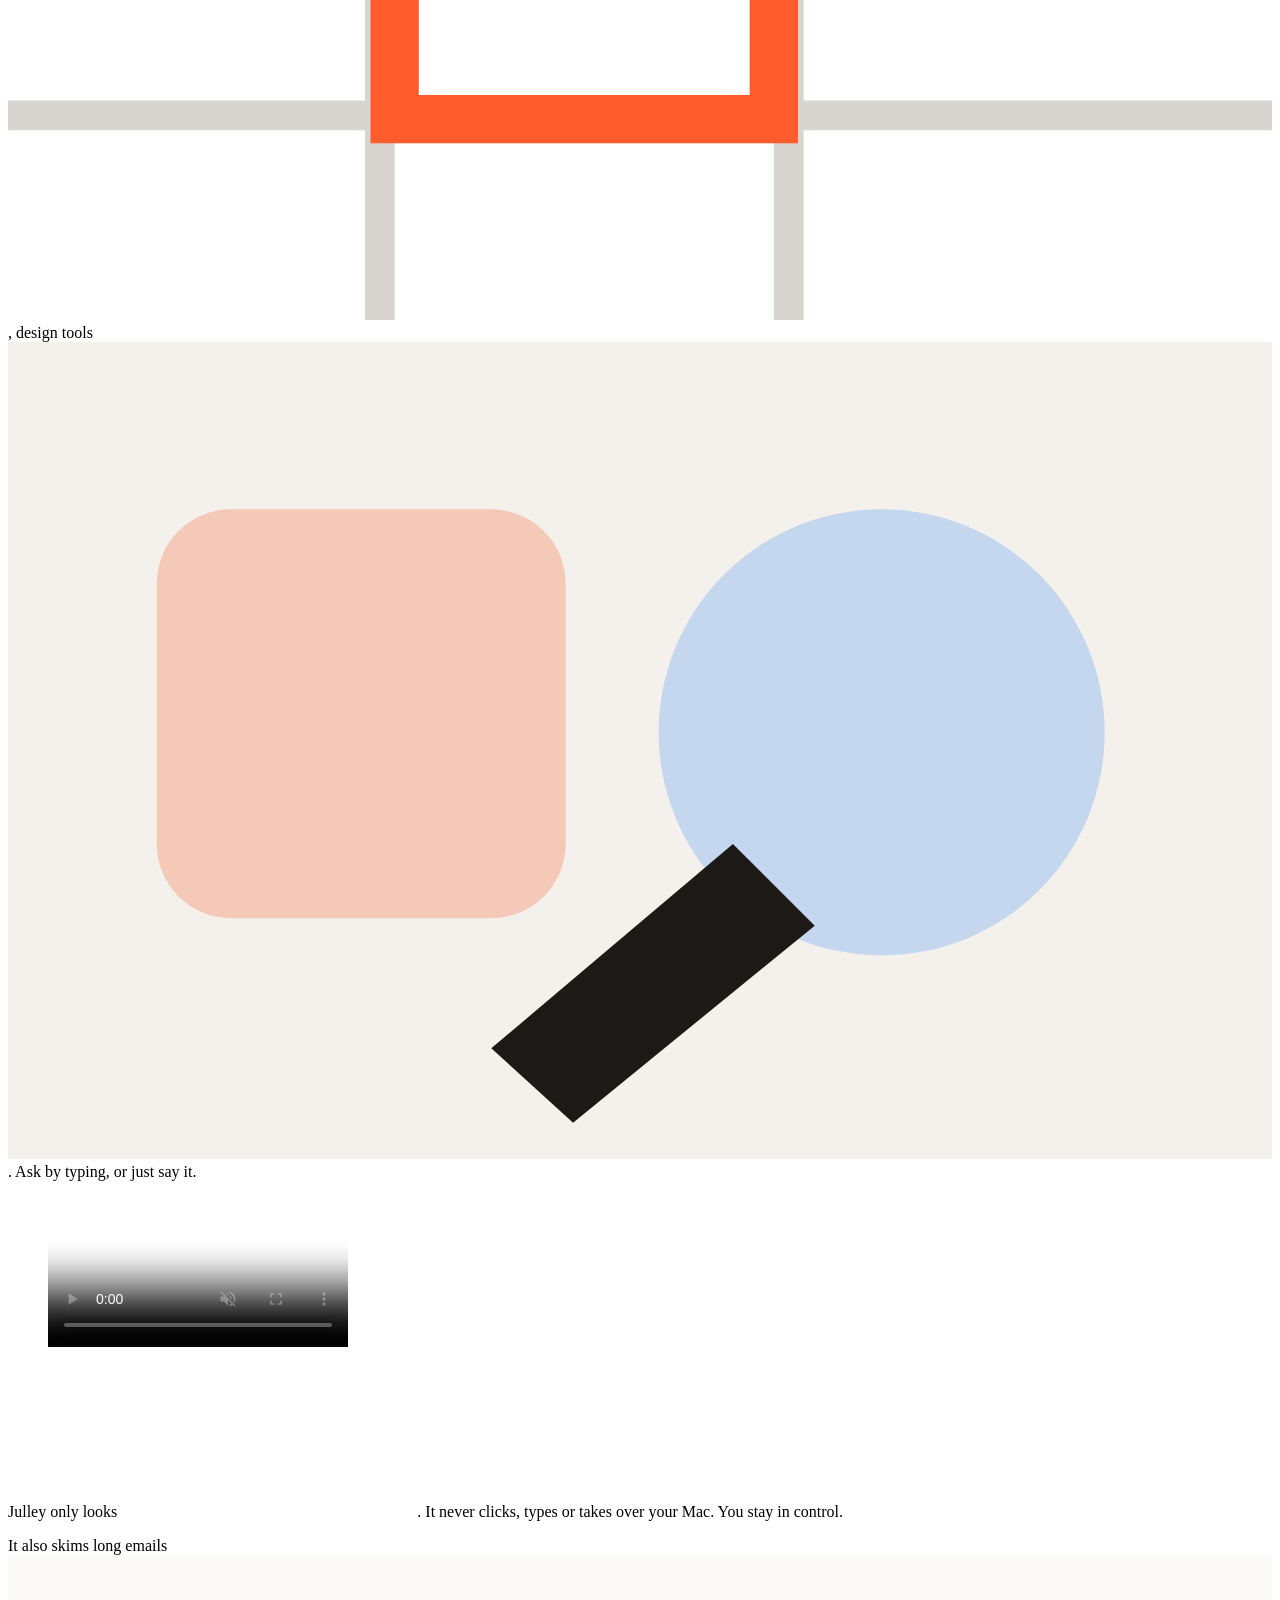
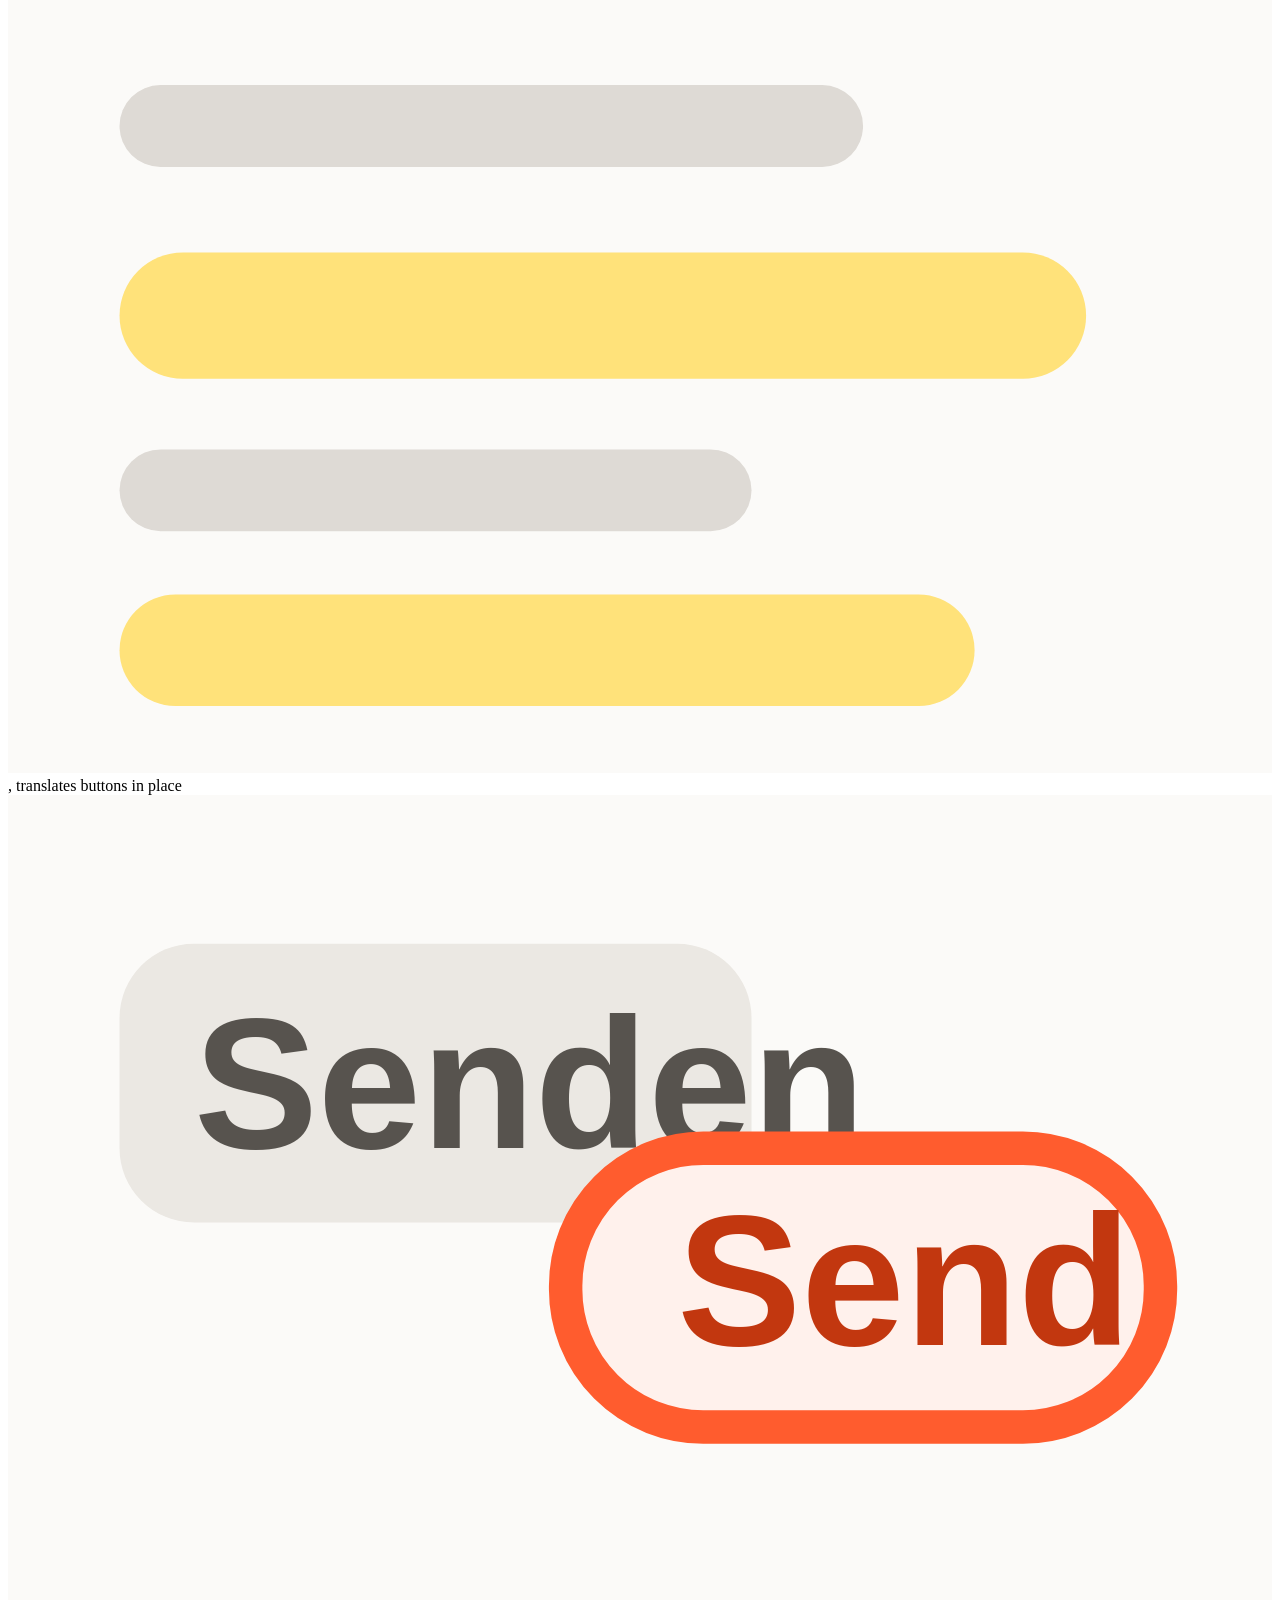
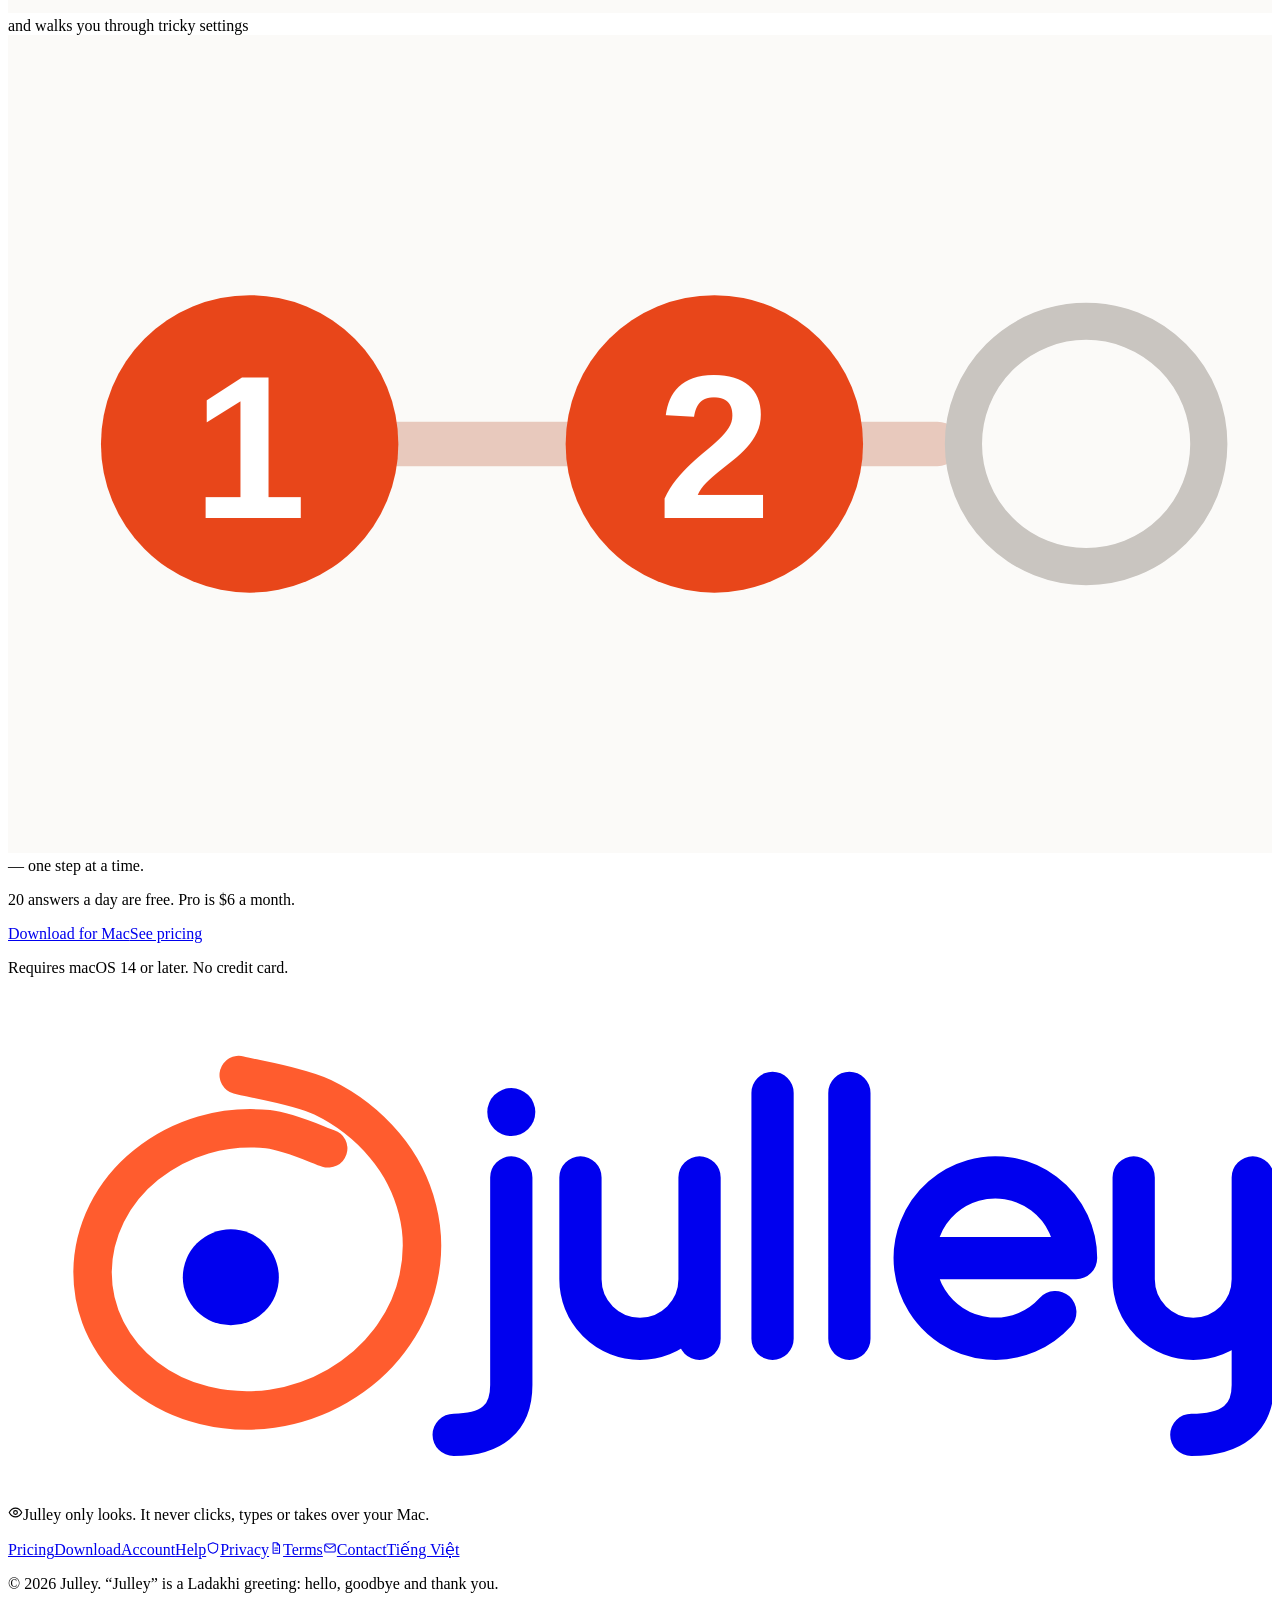
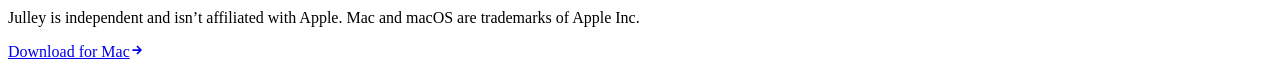
==== commit 94e03778: "Deploy 2026-10-20T00:58Z" ====
--- a/index.html
+++ b/index.html
@@ -9,7 +9,7 @@
         }
         d.setAttribute('data-theme', t);
       })();
-    </script><link rel="stylesheet" href="/julley-site/_astro/Base.FXnVH3vx.css"><link rel="stylesheet" href="/julley-site/_astro/index.C4ol6rFt.css"></head><body><a class="skip" href="#main">Skip to content</a><header class="top" data-astro-cid-nen7h5rs><div class="bar" data-astro-cid-nen7h5rs><a class="logo" href="/julley-site/" aria-label="Julley — home" style="--h:28px" data-astro-cid-f7espo7c="true"><svg viewBox="0 0 658 256" role="img" aria-label="Julley" focusable="false" data-astro-cid-f7espo7c><path d="M166.7 80.9 C161.5 79.2 146.2 72.1 135.3 70.9 C124.5 69.8 112.2 70.9 101.7 73.9 C91.1 77 80.3 82.7 71.9 89.5 C63.5 96.2 56.1 105.4 51.4 114.7 C46.8 124 44.1 135 44 145.2 C44 155.3 46.5 166.3 51.1 175.4 C55.7 184.5 63.1 193.5 71.6 200 C80.1 206.6 91.1 211.9 102.1 214.6 C113.1 217.3 125.8 218 137.4 216.4 C149 214.7 161.3 210.5 171.5 204.6 C181.7 198.7 191.6 190.3 198.6 180.9 C205.6 171.6 211.2 160.1 213.6 148.7 C216.1 137.4 216.1 124.4 213.2 112.9 C210.3 101.3 204.4 89.2 196.1 79.4 C187.9 69.6 176.4 60.4 163.8 54.3 C151.1 48.2 127.4 44.7 120.1 42.7" fill="none" stroke="#FF5C2E" stroke-width="20" stroke-linecap="round" stroke-linejoin="round" data-astro-cid-f7espo7c></path><circle cx="116" cy="148" r="25" fill="currentColor" data-astro-cid-f7espo7c></circle><g transform="translate(232 0)" data-astro-cid-f7espo7c><path d="M30 96 V204 Q30 230 0 230 M66 96 V149.0 A31.0 31.0 0 0 0 128 149.0 M128 96 V180 M166 52 V180 M206 52 V180 M240 138.0 H324 A42 42 0 1 0 313.2 166.1 M354 96 V149.0 A31.0 31.0 0 0 0 416 149.0 M416 96 V204 Q416 230 384 230" fill="none" stroke="currentColor" stroke-width="22" stroke-linecap="round" stroke-linejoin="round" data-astro-cid-f7espo7c></path><circle cx="30" cy="62" r="12.5" fill="currentColor" data-astro-cid-f7espo7c></circle></g></svg></a><nav aria-label="Main" data-astro-cid-nen7h5rs><a class="signin" href="/julley-site/account/" data-astro-cid-nen7h5rs>Sign in</a><button class="theme-toggle" type="button" aria-label="Switch colour theme" data-theme-toggle data-astro-cid-l6lhmie6><svg class="i-sun" viewBox="0 0 24 24" width="18" height="18" fill="none" stroke="currentColor" stroke-width="1.8" stroke-linecap="round" aria-hidden="true" data-astro-cid-l6lhmie6><circle cx="12" cy="12" r="4.2" data-astro-cid-l6lhmie6></circle><path d="M12 2.5v2.2M12 19.3v2.2M2.5 12h2.2M19.3 12h2.2M5.3 5.3l1.6 1.6M17.1 17.1l1.6 1.6M18.7 5.3l-1.6 1.6M6.9 17.1l-1.6 1.6" data-astro-cid-l6lhmie6></path></svg><svg class="i-moon" viewBox="0 0 24 24" width="18" height="18" fill="none" stroke="currentColor" stroke-width="1.8" stroke-linecap="round" stroke-linejoin="round" aria-hidden="true" data-astro-cid-l6lhmie6><path d="M20 14.2A8.2 8.2 0 0 1 9.8 4 8.2 8.2 0 1 0 20 14.2Z" data-astro-cid-l6lhmie6></path></svg></button><a class="pill" href="/julley-site/pricing/" data-astro-cid-nen7h5rs>Pricing</a></nav></div></header><main id="main"><article class="letter"><h1 class="sr-only">Julley — Ask. Julley points.</h1><p data-letter class="has-label">Julley is the friend who points.<img class="tile" data-chip src="/julley-site/icon-192.png" width="96" height="96" alt="Julley app icon">Press <span class="k" data-chip>⌥</span><span class="k" data-chip>Space</span> in any app and ask where something is — exporting to PDF, muting yourself, the dark-mode switch. Right on your screen, <span class="nb">Julley <span class="mark" data-mark="label">circles<svg class="loop" data-loop aria-hidden="true" focusable="false"><path class="halo" pathLength="1"></path><path class="ink" pathLength="1"></path></svg><svg class="arrow" viewBox="0 0 44 64" aria-hidden="true" focusable="false"><path class="halo" pathLength="1" d="M10 60 C 4 42, 12 22, 30 8"></path><path class="halo" pathLength="1" d="M17 6 C 22 6, 27 6, 32 7 C 32 12, 33 17, 34 22"></path><path class="ink" pathLength="1" d="M10 60 C 4 42, 12 22, 30 8"></path><path class="ink" pathLength="1" d="M17 6 C 22 6, 27 6, 32 7 C 32 12, 33 17, 34 22"></path></svg><span class="label" data-nosplit>Right here</span><svg class="cursor" viewBox="0 0 20 24" aria-hidden="true" focusable="false"><path d="M3 2 L3 18.500 L7.300 14.400 L10.200 21 L13 19.800 L10.100 13.300 L16 13.300 Z"></path></svg></span> it.</span></p><p data-letter>It works where you work: video calls <span class="chip chip-video" data-chip aria-hidden="true"><svg viewBox="0 0 34 22" preserveAspectRatio="xMidYMid slice"><rect width="34" height="22" fill="#e9eef3"></rect><rect x="2" y="2.500" width="19" height="17" rx="2.500" fill="#cddae5"></rect><circle cx="11.500" cy="9.500" r="3" fill="#a5b9ca"></circle><path d="M5.500 19.500c.4-4 2.700-5.800 6-5.800s5.600 1.800 6 5.800Z" fill="#a5b9ca"></path><rect x="23" y="2.500" width="9" height="7.500" rx="2" fill="#e3d9d3"></rect><rect x="23" y="12" width="9" height="7.500" rx="2" fill="#d3e2da"></rect><rect x="2" y="2.500" width="19" height="17" rx="2.500" fill="none" stroke="#22a15a" stroke-width="1.200"></rect></svg></span>, mail <span class="chip chip-mail" data-chip aria-hidden="true"><svg viewBox="0 0 34 22" preserveAspectRatio="xMidYMid slice"><rect width="34" height="22" fill="#fbfaf8"></rect><circle cx="5.500" cy="5.500" r="2.200" fill="#ff5c2e"></circle><rect x="10" y="4" width="14" height="2.400" rx="1.200" fill="#c9c5c0"></rect><rect x="10" y="7.200" width="9" height="1.600" rx=".8" fill="#e3dfda"></rect><rect x="4" y="12" width="26" height="1.800" rx=".9" fill="#dedad5"></rect><rect x="4" y="15.500" width="21" height="1.800" rx=".9" fill="#dedad5"></rect></svg></span>, spreadsheets <span class="chip chip-sheet" data-chip aria-hidden="true"><svg viewBox="0 0 34 22" preserveAspectRatio="xMidYMid slice"><rect width="34" height="22" fill="#fff"></rect><rect width="34" height="5.500" fill="#d3e9dc"></rect><path d="M0 11h34M0 16.500h34M10 0v22M21 0v22" stroke="#d8d4cf" stroke-width=".8" fill="none"></path><rect x="10.400" y="11.400" width="10.200" height="5.200" fill="none" stroke="#ff5c2e" stroke-width="1.300"></rect></svg></span>, design tools <span class="chip chip-design" data-chip aria-hidden="true"><svg viewBox="0 0 34 22" preserveAspectRatio="xMidYMid slice"><rect width="34" height="22" fill="#f4f1ec"></rect><rect x="4" y="4.500" width="11" height="11" rx="2" fill="#f5c9b8"></rect><circle cx="23.500" cy="10.500" r="6" fill="#c5d6ef"></circle><path d="M13 19l6.500-5.500 2.200 2.200L15.200 21Z" fill="#1c1917"></path></svg></span>. Ask by typing, or just say it.</p><figure class="video"><video autoplay muted loop playsinline preload="metadata" controls poster="/julley-site/media/hero.jpg" aria-label="Julley in action: asking where a button is and getting a circle and arrow on screen"><source src="/julley-site/media/hero-vertical.mp4" type="video/mp4" media="(max-width: 600px)"><source src="/julley-site/media/hero.mp4" type="video/mp4"></video></figure><p data-letter>Julley only <span class="mark" data-mark="loop">looks<svg class="loop" data-loop aria-hidden="true" focusable="false"><path class="halo" pathLength="1"></path><path class="ink" pathLength="1"></path></svg></span>. It never clicks, types or takes over your Mac. You stay in control.</p><p data-letter>It also <span class="mark" data-mark="hl">skims</span> long emails <span class="chip chip-skim" data-chip aria-hidden="true"><svg viewBox="0 0 34 22" preserveAspectRatio="xMidYMid slice"><rect width="34" height="22" fill="#fbfaf8"></rect><rect x="3" y="3.500" width="20" height="2.200" rx="1.100" fill="#dedad5"></rect><rect x="3" y="8" width="26" height="3.400" rx="1.700" fill="#ffe27a"></rect><rect x="3" y="13.300" width="17" height="2.200" rx="1.100" fill="#dedad5"></rect><rect x="3" y="17.200" width="23" height="3" rx="1.500" fill="#ffe27a"></rect></svg></span>, translates buttons in place <span class="chip chip-translate" data-chip aria-hidden="true"><svg viewBox="0 0 34 22" preserveAspectRatio="xMidYMid slice"><rect width="34" height="22" fill="#fbfaf8"></rect><rect x="3" y="4" width="17" height="7.500" rx="2" fill="#ebe8e3"></rect><text x="5" y="9.500" font-size="5" font-weight="600" fill="#57534e" font-family="Inter, sans-serif">Senden</text><rect x="15" y="9.500" width="16" height="7.500" rx="3.700" fill="#fff1ec" stroke="#ff5c2e" stroke-width=".9"></rect><text x="18" y="14.800" font-size="5" font-weight="700" fill="#c2370f" font-family="Inter, sans-serif">Send</text></svg></span> and walks you through tricky settings <span class="chip chip-steps" data-chip aria-hidden="true"><svg viewBox="0 0 34 22" preserveAspectRatio="xMidYMid slice"><rect width="34" height="22" fill="#fbfaf8"></rect><path d="M9 11h8M21 11h4" stroke="#e8c9bd" stroke-width="1.200" stroke-linecap="round" fill="none"></path><circle cx="6.500" cy="11" r="4" fill="#e8461a"></circle><text x="6.500" y="13" font-size="5.500" font-weight="700" fill="#fff" text-anchor="middle" font-family="Inter, sans-serif">1</text><circle cx="19" cy="11" r="4" fill="#e8461a"></circle><text x="19" y="13" font-size="5.500" font-weight="700" fill="#fff" text-anchor="middle" font-family="Inter, sans-serif">2</text><circle cx="29" cy="11" r="3.300" fill="none" stroke="#c9c5c0" stroke-width="1"></circle></svg></span> — one step at a time.</p><p data-letter>20 answers a day are free. Pro is <span class="nb">$6 a month</span>.</p><div class="end-cta"><a class="btn btn-primary btn-lg" href="/julley-site/download/">Download for Mac</a><a class="btn btn-secondary btn-lg" href="/julley-site/pricing/">See pricing</a></div><p class="after">Requires macOS 14 or later. No credit card.</p></article></main><footer class="foot" data-astro-cid-jo6i4kqk><div class="col" data-astro-cid-jo6i4kqk><p class="line brand" data-astro-cid-jo6i4kqk><a class="logo" href="/julley-site/" aria-label="Julley — home" style="--h:22px" data-astro-cid-f7espo7c="true"><svg viewBox="0 0 658 256" role="img" aria-label="Julley" focusable="false" data-astro-cid-f7espo7c><path d="M166.7 80.9 C161.5 79.2 146.2 72.1 135.3 70.9 C124.5 69.8 112.2 70.9 101.7 73.9 C91.1 77 80.3 82.7 71.9 89.5 C63.5 96.2 56.1 105.4 51.4 114.7 C46.8 124 44.1 135 44 145.2 C44 155.3 46.5 166.3 51.1 175.4 C55.7 184.5 63.1 193.5 71.6 200 C80.1 206.6 91.1 211.9 102.1 214.6 C113.1 217.3 125.8 218 137.4 216.4 C149 214.7 161.3 210.5 171.5 204.6 C181.7 198.7 191.6 190.3 198.6 180.9 C205.6 171.6 211.2 160.1 213.6 148.7 C216.1 137.4 216.1 124.4 213.2 112.9 C210.3 101.3 204.4 89.2 196.1 79.4 C187.9 69.6 176.4 60.4 163.8 54.3 C151.1 48.2 127.4 44.7 120.1 42.7" fill="none" stroke="#FF5C2E" stroke-width="20" stroke-linecap="round" stroke-linejoin="round" data-astro-cid-f7espo7c></path><circle cx="116" cy="148" r="25" fill="currentColor" data-astro-cid-f7espo7c></circle><g transform="translate(232 0)" data-astro-cid-f7espo7c><path d="M30 96 V204 Q30 230 0 230 M66 96 V149.0 A31.0 31.0 0 0 0 128 149.0 M128 96 V180 M166 52 V180 M206 52 V180 M240 138.0 H324 A42 42 0 1 0 313.2 166.1 M354 96 V149.0 A31.0 31.0 0 0 0 416 149.0 M416 96 V204 Q416 230 384 230" fill="none" stroke="currentColor" stroke-width="22" stroke-linecap="round" stroke-linejoin="round" data-astro-cid-f7espo7c></path><circle cx="30" cy="62" r="12.5" fill="currentColor" data-astro-cid-f7espo7c></circle></g></svg></a></p><p class="line trust" data-astro-cid-jo6i4kqk><svg viewBox="0 0 24 24" width="15" height="15" fill="none" stroke="currentColor" stroke-width="1.8" stroke-linecap="round" stroke-linejoin="round" class="astro-jo6i4kqk" aria-hidden="true" data-astro-cid-jo6i4kqk><path d="M2 12s3.6-7 10-7 10 7 10 7-3.6 7-10 7S2 12 2 12Z" data-astro-cid-jo6i4kqk></path><circle cx="12" cy="12" r="3" data-astro-cid-jo6i4kqk></circle></svg><span data-astro-cid-jo6i4kqk>Julley only looks. It never clicks, types or takes over your Mac.</span></p><p class="line links" data-astro-cid-jo6i4kqk><a href="/julley-site/pricing/" data-astro-cid-jo6i4kqk>Pricing</a><a href="/julley-site/download/" data-astro-cid-jo6i4kqk>Download</a><a href="/julley-site/account/" data-astro-cid-jo6i4kqk>Account</a><a href="/julley-site/privacy/" data-astro-cid-jo6i4kqk><svg viewBox="0 0 24 24" width="14" height="14" fill="none" stroke="currentColor" stroke-width="1.8" stroke-linecap="round" stroke-linejoin="round" class="astro-jo6i4kqk astro-jo6i4kqk" aria-hidden="true" data-astro-cid-jo6i4kqk><path d="M12 3 4 6v5.500c0 4.700 3.200 8.300 8 9.500 4.800-1.200 8-4.800 8-9.500V6Z" data-astro-cid-jo6i4kqk></path></svg>Privacy</a><a href="/julley-site/terms/" data-astro-cid-jo6i4kqk><svg viewBox="0 0 24 24" width="14" height="14" fill="none" stroke="currentColor" stroke-width="1.8" stroke-linecap="round" stroke-linejoin="round" class="astro-jo6i4kqk astro-jo6i4kqk astro-jo6i4kqk" aria-hidden="true" data-astro-cid-jo6i4kqk><path d="M7 3h7l4 4v14H7ZM14 3v4h4M10 12h5M10 16h5" data-astro-cid-jo6i4kqk></path></svg>Terms</a><a href="mailto:hello@askjulley.com" data-astro-cid-jo6i4kqk><svg viewBox="0 0 24 24" width="14" height="14" fill="none" stroke="currentColor" stroke-width="1.8" stroke-linecap="round" stroke-linejoin="round" class="astro-jo6i4kqk astro-jo6i4kqk astro-jo6i4kqk astro-jo6i4kqk" aria-hidden="true" data-astro-cid-jo6i4kqk><rect x="3" y="5" width="18" height="14" rx="2.500" data-astro-cid-jo6i4kqk></rect><path d="m4 7 8 6 8-6" data-astro-cid-jo6i4kqk></path></svg>Contact</a><a href="/julley-site/vi/" hreflang="vi" lang="vi" data-astro-cid-jo6i4kqk>Tiếng Việt</a></p><p class="line fine" data-astro-cid-jo6i4kqk>© 2026 Julley. “Julley” is a Ladakhi greeting: hello, goodbye and thank you.</p><p class="line fine" data-astro-cid-jo6i4kqk>Julley is independent and isn’t affiliated with Apple. Mac and macOS are trademarks of Apple Inc.</p></div></footer><a class="cta-pill" href="/julley-site/download/" data-cta-pill data-astro-cid-m5a2qn2o><span data-astro-cid-m5a2qn2o>Download for Mac</span><i aria-hidden="true" data-astro-cid-m5a2qn2o><svg viewBox="0 0 16 16" width="14" height="14" fill="none" stroke="currentColor" stroke-width="2" stroke-linecap="round" stroke-linejoin="round" data-astro-cid-m5a2qn2o><path d="M3.500 8h9M8.500 4l4 4-4 4" data-astro-cid-m5a2qn2o></path></svg></i></a><script>
+    </script><link rel="stylesheet" href="/julley-site/_astro/Base.FXnVH3vx.css"><link rel="stylesheet" href="/julley-site/_astro/index.C4ol6rFt.css"></head><body><a class="skip" href="#main">Skip to content</a><header class="top" data-astro-cid-nen7h5rs><div class="bar" data-astro-cid-nen7h5rs><a class="logo" href="/julley-site/" aria-label="Julley — home" style="--h:28px" data-astro-cid-f7espo7c="true"><svg viewBox="0 0 658 256" role="img" aria-label="Julley" focusable="false" data-astro-cid-f7espo7c><path d="M166.7 80.9 C161.5 79.2 146.2 72.1 135.3 70.9 C124.5 69.8 112.2 70.9 101.7 73.9 C91.1 77 80.3 82.7 71.9 89.5 C63.5 96.2 56.1 105.4 51.4 114.7 C46.8 124 44.1 135 44 145.2 C44 155.3 46.5 166.3 51.1 175.4 C55.7 184.5 63.1 193.5 71.6 200 C80.1 206.6 91.1 211.9 102.1 214.6 C113.1 217.3 125.8 218 137.4 216.4 C149 214.7 161.3 210.5 171.5 204.6 C181.7 198.7 191.6 190.3 198.6 180.9 C205.6 171.6 211.2 160.1 213.6 148.7 C216.1 137.4 216.1 124.4 213.2 112.9 C210.3 101.3 204.4 89.2 196.1 79.4 C187.9 69.6 176.4 60.4 163.8 54.3 C151.1 48.2 127.4 44.7 120.1 42.7" fill="none" stroke="#FF5C2E" stroke-width="20" stroke-linecap="round" stroke-linejoin="round" data-astro-cid-f7espo7c></path><circle cx="116" cy="148" r="25" fill="currentColor" data-astro-cid-f7espo7c></circle><g transform="translate(232 0)" data-astro-cid-f7espo7c><path d="M30 96 V204 Q30 230 0 230 M66 96 V149.0 A31.0 31.0 0 0 0 128 149.0 M128 96 V180 M166 52 V180 M206 52 V180 M240 138.0 H324 A42 42 0 1 0 313.2 166.1 M354 96 V149.0 A31.0 31.0 0 0 0 416 149.0 M416 96 V204 Q416 230 384 230" fill="none" stroke="currentColor" stroke-width="22" stroke-linecap="round" stroke-linejoin="round" data-astro-cid-f7espo7c></path><circle cx="30" cy="62" r="12.5" fill="currentColor" data-astro-cid-f7espo7c></circle></g></svg></a><nav aria-label="Main" data-astro-cid-nen7h5rs><a class="signin" href="/julley-site/account/" data-astro-cid-nen7h5rs>Sign in</a><button class="theme-toggle" type="button" aria-label="Switch colour theme" data-theme-toggle data-astro-cid-l6lhmie6><svg class="i-sun" viewBox="0 0 24 24" width="18" height="18" fill="none" stroke="currentColor" stroke-width="1.8" stroke-linecap="round" aria-hidden="true" data-astro-cid-l6lhmie6><circle cx="12" cy="12" r="4.2" data-astro-cid-l6lhmie6></circle><path d="M12 2.5v2.2M12 19.3v2.2M2.5 12h2.2M19.3 12h2.2M5.3 5.3l1.6 1.6M17.1 17.1l1.6 1.6M18.7 5.3l-1.6 1.6M6.9 17.1l-1.6 1.6" data-astro-cid-l6lhmie6></path></svg><svg class="i-moon" viewBox="0 0 24 24" width="18" height="18" fill="none" stroke="currentColor" stroke-width="1.8" stroke-linecap="round" stroke-linejoin="round" aria-hidden="true" data-astro-cid-l6lhmie6><path d="M20 14.2A8.2 8.2 0 0 1 9.8 4 8.2 8.2 0 1 0 20 14.2Z" data-astro-cid-l6lhmie6></path></svg></button><a class="pill" href="/julley-site/pricing/" data-astro-cid-nen7h5rs>Pricing</a></nav></div></header><main id="main"><article class="letter"><h1 class="sr-only">Julley — Ask. Julley points.</h1><p data-letter class="has-label">Julley is the friend who points.<img class="tile" data-chip src="/julley-site/icon-192.png" width="96" height="96" alt="Julley app icon">Press <span class="k" data-chip>⌥</span><span class="k" data-chip>Space</span> in any app and ask where something is — exporting to PDF, muting yourself, the dark-mode switch. Right on your screen, <span class="nb">Julley <span class="mark" data-mark="label">circles<svg class="loop" data-loop aria-hidden="true" focusable="false"><path class="halo" pathLength="1"></path><path class="ink" pathLength="1"></path></svg><svg class="arrow" viewBox="0 0 44 64" aria-hidden="true" focusable="false"><path class="halo" pathLength="1" d="M10 60 C 4 42, 12 22, 30 8"></path><path class="halo" pathLength="1" d="M17 6 C 22 6, 27 6, 32 7 C 32 12, 33 17, 34 22"></path><path class="ink" pathLength="1" d="M10 60 C 4 42, 12 22, 30 8"></path><path class="ink" pathLength="1" d="M17 6 C 22 6, 27 6, 32 7 C 32 12, 33 17, 34 22"></path></svg><span class="label" data-nosplit>Right here</span><svg class="cursor" viewBox="0 0 20 24" aria-hidden="true" focusable="false"><path d="M3 2 L3 18.500 L7.300 14.400 L10.200 21 L13 19.800 L10.100 13.300 L16 13.300 Z"></path></svg></span> it.</span></p><p data-letter>It works where you work: video calls <span class="chip chip-video" data-chip aria-hidden="true"><svg viewBox="0 0 34 22" preserveAspectRatio="xMidYMid slice"><rect width="34" height="22" fill="#e9eef3"></rect><rect x="2" y="2.500" width="19" height="17" rx="2.500" fill="#cddae5"></rect><circle cx="11.500" cy="9.500" r="3" fill="#a5b9ca"></circle><path d="M5.500 19.500c.4-4 2.700-5.800 6-5.800s5.600 1.800 6 5.800Z" fill="#a5b9ca"></path><rect x="23" y="2.500" width="9" height="7.500" rx="2" fill="#e3d9d3"></rect><rect x="23" y="12" width="9" height="7.500" rx="2" fill="#d3e2da"></rect><rect x="2" y="2.500" width="19" height="17" rx="2.500" fill="none" stroke="#22a15a" stroke-width="1.200"></rect></svg></span>, mail <span class="chip chip-mail" data-chip aria-hidden="true"><svg viewBox="0 0 34 22" preserveAspectRatio="xMidYMid slice"><rect width="34" height="22" fill="#fbfaf8"></rect><circle cx="5.500" cy="5.500" r="2.200" fill="#ff5c2e"></circle><rect x="10" y="4" width="14" height="2.400" rx="1.200" fill="#c9c5c0"></rect><rect x="10" y="7.200" width="9" height="1.600" rx=".8" fill="#e3dfda"></rect><rect x="4" y="12" width="26" height="1.800" rx=".9" fill="#dedad5"></rect><rect x="4" y="15.500" width="21" height="1.800" rx=".9" fill="#dedad5"></rect></svg></span>, spreadsheets <span class="chip chip-sheet" data-chip aria-hidden="true"><svg viewBox="0 0 34 22" preserveAspectRatio="xMidYMid slice"><rect width="34" height="22" fill="#fff"></rect><rect width="34" height="5.500" fill="#d3e9dc"></rect><path d="M0 11h34M0 16.500h34M10 0v22M21 0v22" stroke="#d8d4cf" stroke-width=".8" fill="none"></path><rect x="10.400" y="11.400" width="10.200" height="5.200" fill="none" stroke="#ff5c2e" stroke-width="1.300"></rect></svg></span>, design tools <span class="chip chip-design" data-chip aria-hidden="true"><svg viewBox="0 0 34 22" preserveAspectRatio="xMidYMid slice"><rect width="34" height="22" fill="#f4f1ec"></rect><rect x="4" y="4.500" width="11" height="11" rx="2" fill="#f5c9b8"></rect><circle cx="23.500" cy="10.500" r="6" fill="#c5d6ef"></circle><path d="M13 19l6.500-5.500 2.200 2.200L15.200 21Z" fill="#1c1917"></path></svg></span>. Ask by typing, or just say it.</p><figure class="video"><video autoplay muted loop playsinline preload="metadata" controls poster="/julley-site/media/hero.jpg" aria-label="Julley in action: asking where a button is and getting a circle and arrow on screen"><source src="/julley-site/media/hero-vertical.mp4" type="video/mp4" media="(max-width: 600px)"><source src="/julley-site/media/hero.mp4" type="video/mp4"></video></figure><p data-letter>Julley only <span class="mark" data-mark="loop">looks<svg class="loop" data-loop aria-hidden="true" focusable="false"><path class="halo" pathLength="1"></path><path class="ink" pathLength="1"></path></svg></span>. It never clicks, types or takes over your Mac. You stay in control.</p><p data-letter>It also <span class="mark" data-mark="hl">skims</span> long emails <span class="chip chip-skim" data-chip aria-hidden="true"><svg viewBox="0 0 34 22" preserveAspectRatio="xMidYMid slice"><rect width="34" height="22" fill="#fbfaf8"></rect><rect x="3" y="3.500" width="20" height="2.200" rx="1.100" fill="#dedad5"></rect><rect x="3" y="8" width="26" height="3.400" rx="1.700" fill="#ffe27a"></rect><rect x="3" y="13.300" width="17" height="2.200" rx="1.100" fill="#dedad5"></rect><rect x="3" y="17.200" width="23" height="3" rx="1.500" fill="#ffe27a"></rect></svg></span>, translates buttons in place <span class="chip chip-translate" data-chip aria-hidden="true"><svg viewBox="0 0 34 22" preserveAspectRatio="xMidYMid slice"><rect width="34" height="22" fill="#fbfaf8"></rect><rect x="3" y="4" width="17" height="7.500" rx="2" fill="#ebe8e3"></rect><text x="5" y="9.500" font-size="5" font-weight="600" fill="#57534e" font-family="Inter, sans-serif">Senden</text><rect x="15" y="9.500" width="16" height="7.500" rx="3.700" fill="#fff1ec" stroke="#ff5c2e" stroke-width=".9"></rect><text x="18" y="14.800" font-size="5" font-weight="700" fill="#c2370f" font-family="Inter, sans-serif">Send</text></svg></span> and walks you through tricky settings <span class="chip chip-steps" data-chip aria-hidden="true"><svg viewBox="0 0 34 22" preserveAspectRatio="xMidYMid slice"><rect width="34" height="22" fill="#fbfaf8"></rect><path d="M9 11h8M21 11h4" stroke="#e8c9bd" stroke-width="1.200" stroke-linecap="round" fill="none"></path><circle cx="6.500" cy="11" r="4" fill="#e8461a"></circle><text x="6.500" y="13" font-size="5.500" font-weight="700" fill="#fff" text-anchor="middle" font-family="Inter, sans-serif">1</text><circle cx="19" cy="11" r="4" fill="#e8461a"></circle><text x="19" y="13" font-size="5.500" font-weight="700" fill="#fff" text-anchor="middle" font-family="Inter, sans-serif">2</text><circle cx="29" cy="11" r="3.300" fill="none" stroke="#c9c5c0" stroke-width="1"></circle></svg></span> — one step at a time.</p><p data-letter>20 answers a day are free. Pro is <span class="nb">$6 a month</span>.</p><div class="end-cta"><a class="btn btn-primary btn-lg" href="/julley-site/download/">Download for Mac</a><a class="btn btn-secondary btn-lg" href="/julley-site/pricing/">See pricing</a></div><p class="after">Requires macOS 14 or later. No credit card.</p></article></main><footer class="foot" data-astro-cid-jo6i4kqk><div class="col" data-astro-cid-jo6i4kqk><p class="line brand" data-astro-cid-jo6i4kqk><a class="logo" href="/julley-site/" aria-label="Julley — home" style="--h:22px" data-astro-cid-f7espo7c="true"><svg viewBox="0 0 658 256" role="img" aria-label="Julley" focusable="false" data-astro-cid-f7espo7c><path d="M166.7 80.9 C161.5 79.2 146.2 72.1 135.3 70.9 C124.5 69.8 112.2 70.9 101.7 73.9 C91.1 77 80.3 82.7 71.9 89.5 C63.5 96.2 56.1 105.4 51.4 114.7 C46.8 124 44.1 135 44 145.2 C44 155.3 46.5 166.3 51.1 175.4 C55.7 184.5 63.1 193.5 71.6 200 C80.1 206.6 91.1 211.9 102.1 214.6 C113.1 217.3 125.8 218 137.4 216.4 C149 214.7 161.3 210.5 171.5 204.6 C181.7 198.7 191.6 190.3 198.6 180.9 C205.6 171.6 211.2 160.1 213.6 148.7 C216.1 137.4 216.1 124.4 213.2 112.9 C210.3 101.3 204.4 89.2 196.1 79.4 C187.9 69.6 176.4 60.4 163.8 54.3 C151.1 48.2 127.4 44.7 120.1 42.7" fill="none" stroke="#FF5C2E" stroke-width="20" stroke-linecap="round" stroke-linejoin="round" data-astro-cid-f7espo7c></path><circle cx="116" cy="148" r="25" fill="currentColor" data-astro-cid-f7espo7c></circle><g transform="translate(232 0)" data-astro-cid-f7espo7c><path d="M30 96 V204 Q30 230 0 230 M66 96 V149.0 A31.0 31.0 0 0 0 128 149.0 M128 96 V180 M166 52 V180 M206 52 V180 M240 138.0 H324 A42 42 0 1 0 313.2 166.1 M354 96 V149.0 A31.0 31.0 0 0 0 416 149.0 M416 96 V204 Q416 230 384 230" fill="none" stroke="currentColor" stroke-width="22" stroke-linecap="round" stroke-linejoin="round" data-astro-cid-f7espo7c></path><circle cx="30" cy="62" r="12.5" fill="currentColor" data-astro-cid-f7espo7c></circle></g></svg></a></p><p class="line trust" data-astro-cid-jo6i4kqk><svg viewBox="0 0 24 24" width="15" height="15" fill="none" stroke="currentColor" stroke-width="1.8" stroke-linecap="round" stroke-linejoin="round" class="astro-jo6i4kqk" aria-hidden="true" data-astro-cid-jo6i4kqk><path d="M2 12s3.6-7 10-7 10 7 10 7-3.6 7-10 7S2 12 2 12Z" data-astro-cid-jo6i4kqk></path><circle cx="12" cy="12" r="3" data-astro-cid-jo6i4kqk></circle></svg><span data-astro-cid-jo6i4kqk>Julley only looks. It never clicks, types or takes over your Mac.</span></p><p class="line links" data-astro-cid-jo6i4kqk><a href="/julley-site/pricing/" data-astro-cid-jo6i4kqk>Pricing</a><a href="/julley-site/download/" data-astro-cid-jo6i4kqk>Download</a><a href="/julley-site/account/" data-astro-cid-jo6i4kqk>Account</a><a href="/julley-site/help/" data-astro-cid-jo6i4kqk>Help</a><a href="/julley-site/privacy/" data-astro-cid-jo6i4kqk><svg viewBox="0 0 24 24" width="14" height="14" fill="none" stroke="currentColor" stroke-width="1.8" stroke-linecap="round" stroke-linejoin="round" class="astro-jo6i4kqk astro-jo6i4kqk" aria-hidden="true" data-astro-cid-jo6i4kqk><path d="M12 3 4 6v5.500c0 4.700 3.200 8.300 8 9.500 4.800-1.200 8-4.800 8-9.500V6Z" data-astro-cid-jo6i4kqk></path></svg>Privacy</a><a href="/julley-site/terms/" data-astro-cid-jo6i4kqk><svg viewBox="0 0 24 24" width="14" height="14" fill="none" stroke="currentColor" stroke-width="1.8" stroke-linecap="round" stroke-linejoin="round" class="astro-jo6i4kqk astro-jo6i4kqk astro-jo6i4kqk" aria-hidden="true" data-astro-cid-jo6i4kqk><path d="M7 3h7l4 4v14H7ZM14 3v4h4M10 12h5M10 16h5" data-astro-cid-jo6i4kqk></path></svg>Terms</a><a href="mailto:hello@askjulley.com" data-astro-cid-jo6i4kqk><svg viewBox="0 0 24 24" width="14" height="14" fill="none" stroke="currentColor" stroke-width="1.8" stroke-linecap="round" stroke-linejoin="round" class="astro-jo6i4kqk astro-jo6i4kqk astro-jo6i4kqk astro-jo6i4kqk" aria-hidden="true" data-astro-cid-jo6i4kqk><rect x="3" y="5" width="18" height="14" rx="2.500" data-astro-cid-jo6i4kqk></rect><path d="m4 7 8 6 8-6" data-astro-cid-jo6i4kqk></path></svg>Contact</a><a href="/julley-site/vi/" hreflang="vi" lang="vi" data-astro-cid-jo6i4kqk>Tiếng Việt</a></p><p class="line fine" data-astro-cid-jo6i4kqk>© 2026 Julley. “Julley” is a Ladakhi greeting: hello, goodbye and thank you.</p><p class="line fine" data-astro-cid-jo6i4kqk>Julley is independent and isn’t affiliated with Apple. Mac and macOS are trademarks of Apple Inc.</p></div></footer><a class="cta-pill" href="/julley-site/download/" data-cta-pill data-astro-cid-m5a2qn2o><span data-astro-cid-m5a2qn2o>Download for Mac</span><i aria-hidden="true" data-astro-cid-m5a2qn2o><svg viewBox="0 0 16 16" width="14" height="14" fill="none" stroke="currentColor" stroke-width="2" stroke-linecap="round" stroke-linejoin="round" data-astro-cid-m5a2qn2o><path d="M3.500 8h9M8.500 4l4 4-4 4" data-astro-cid-m5a2qn2o></path></svg></i></a><script>
       (function () {
         // Theme toggle
         var d = document.documentElement;
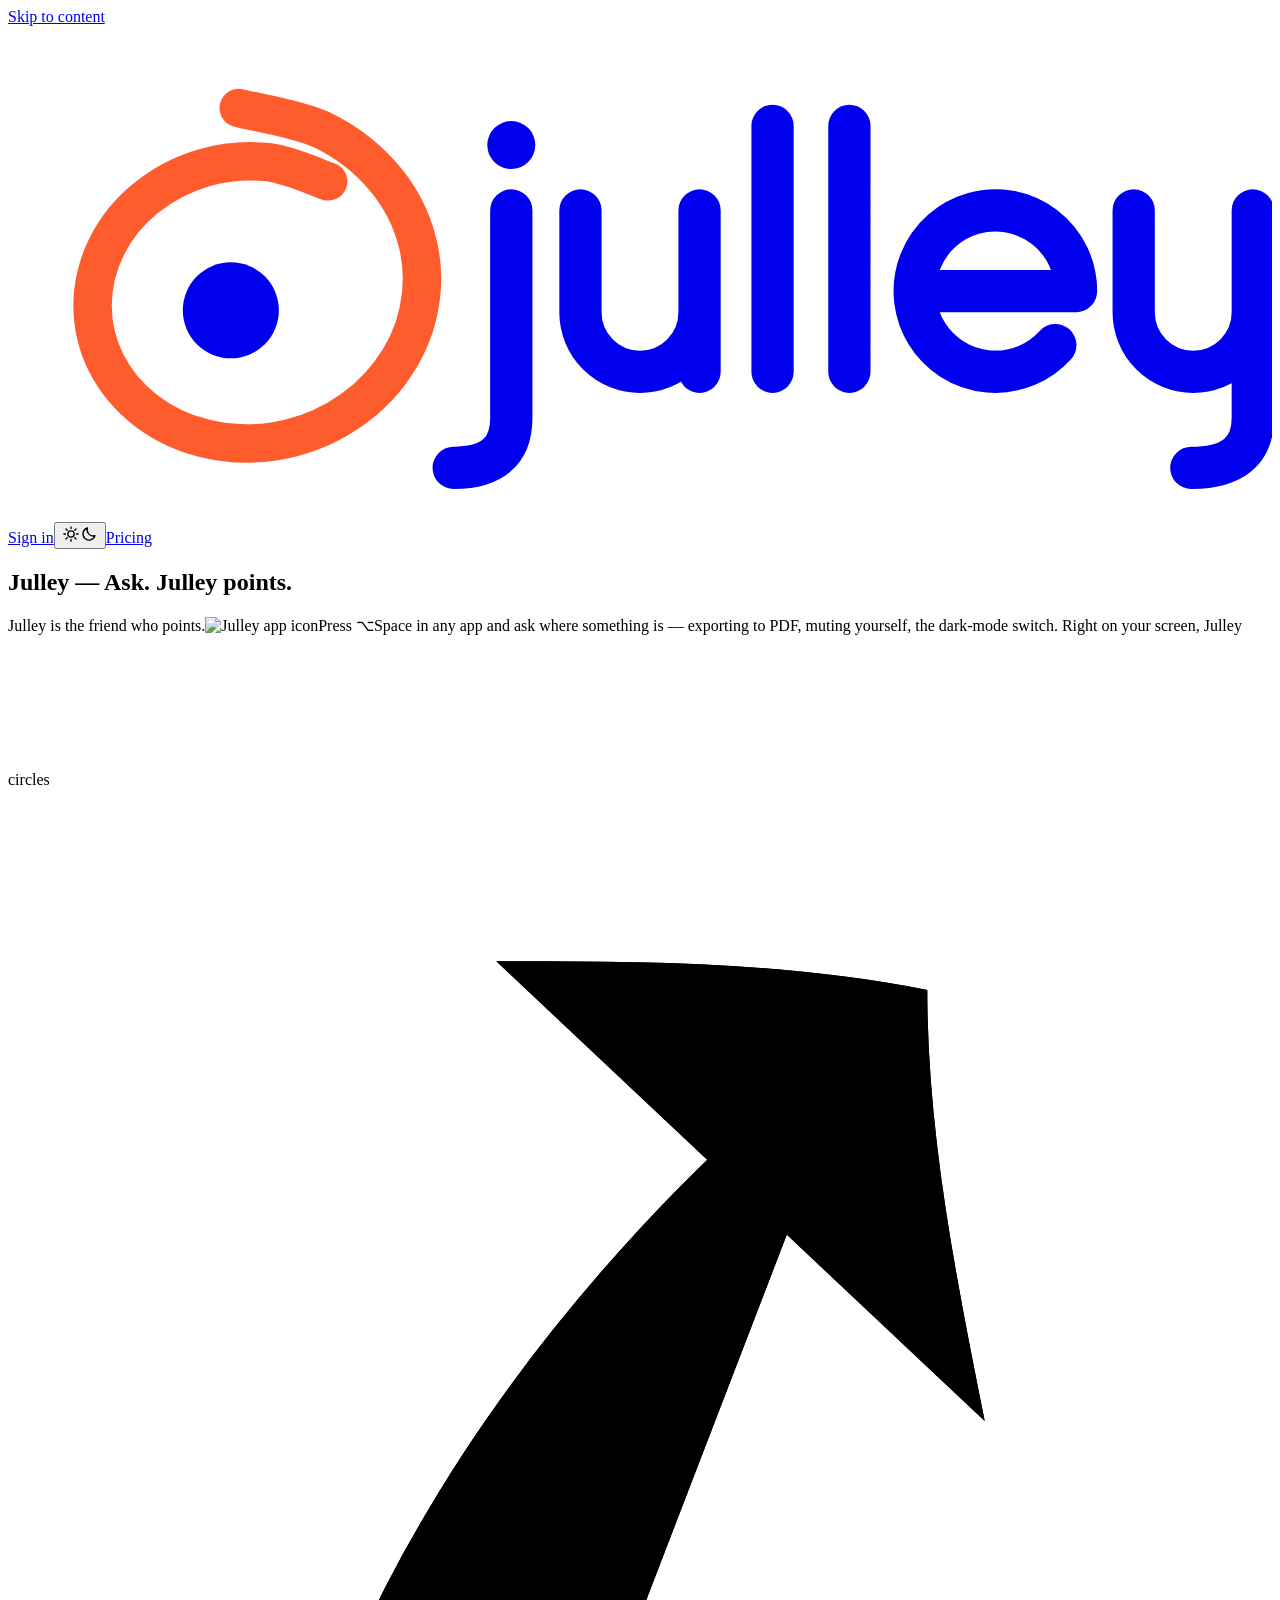
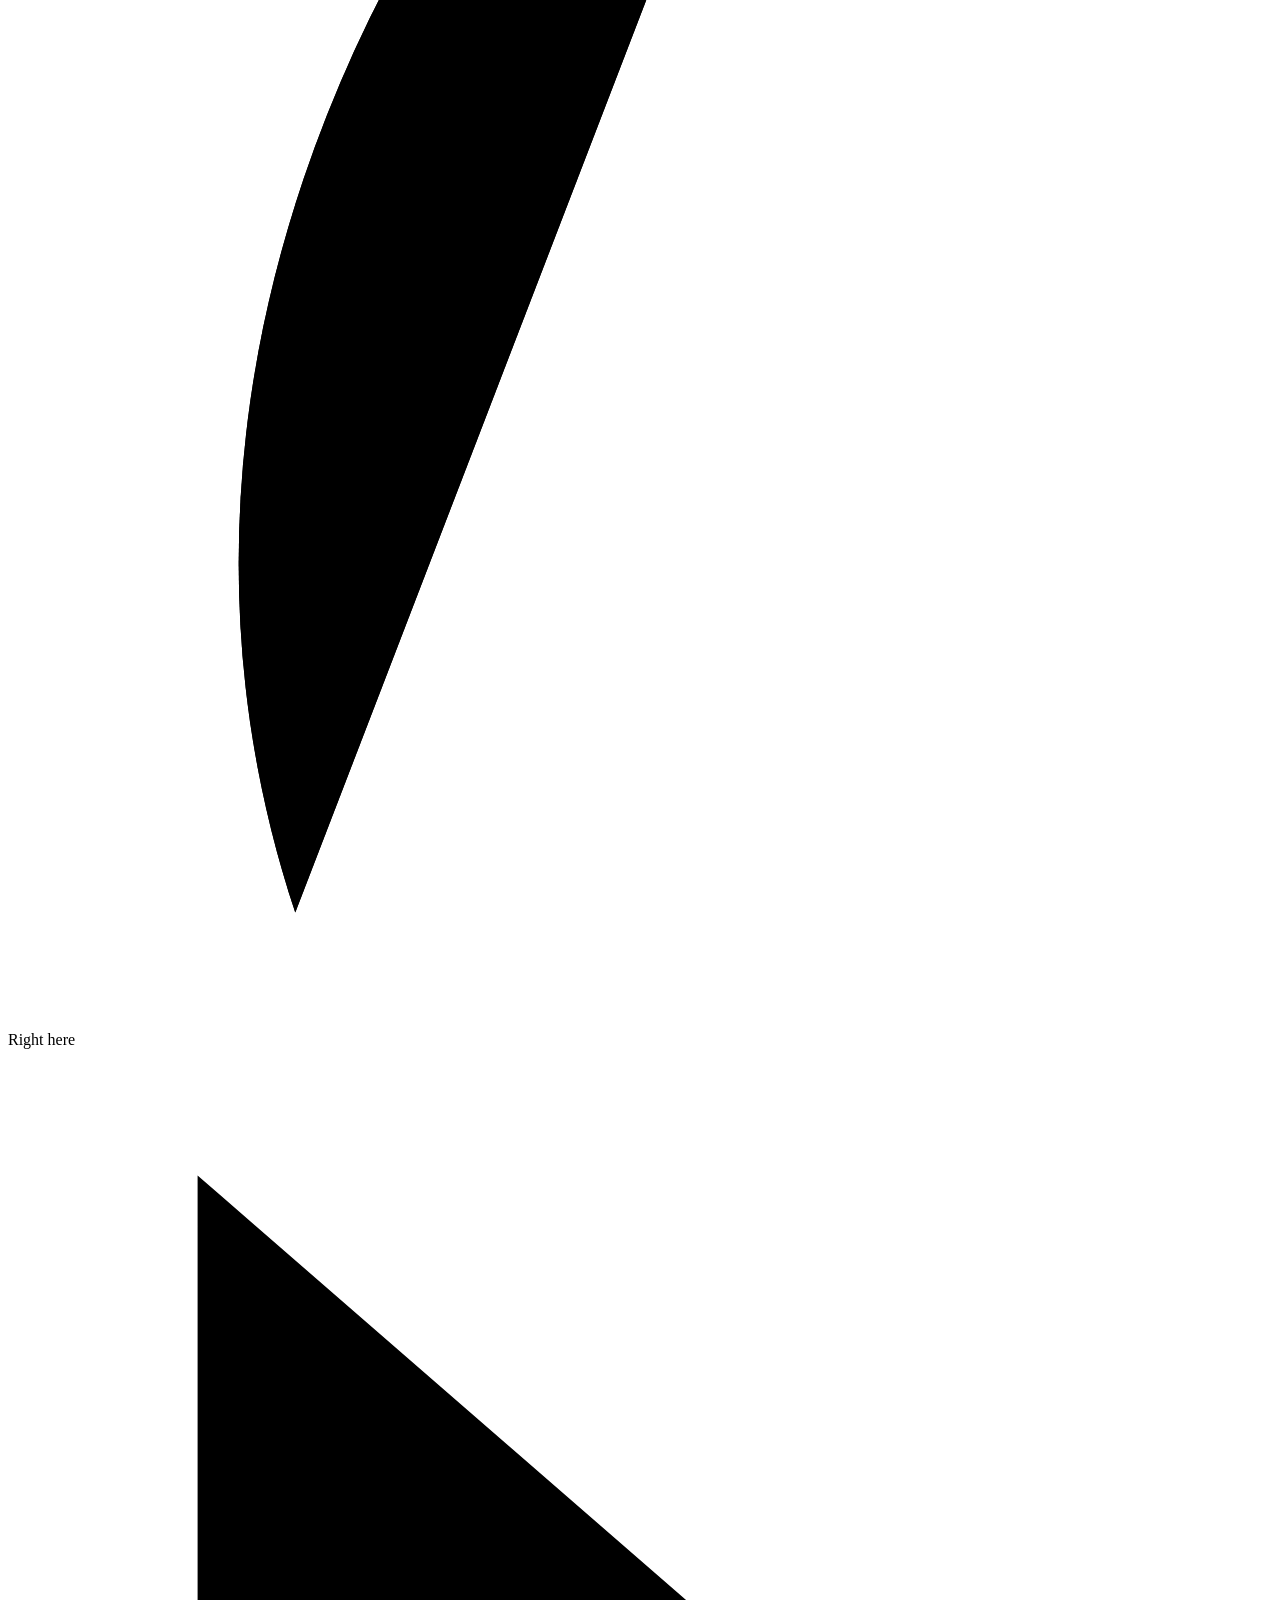
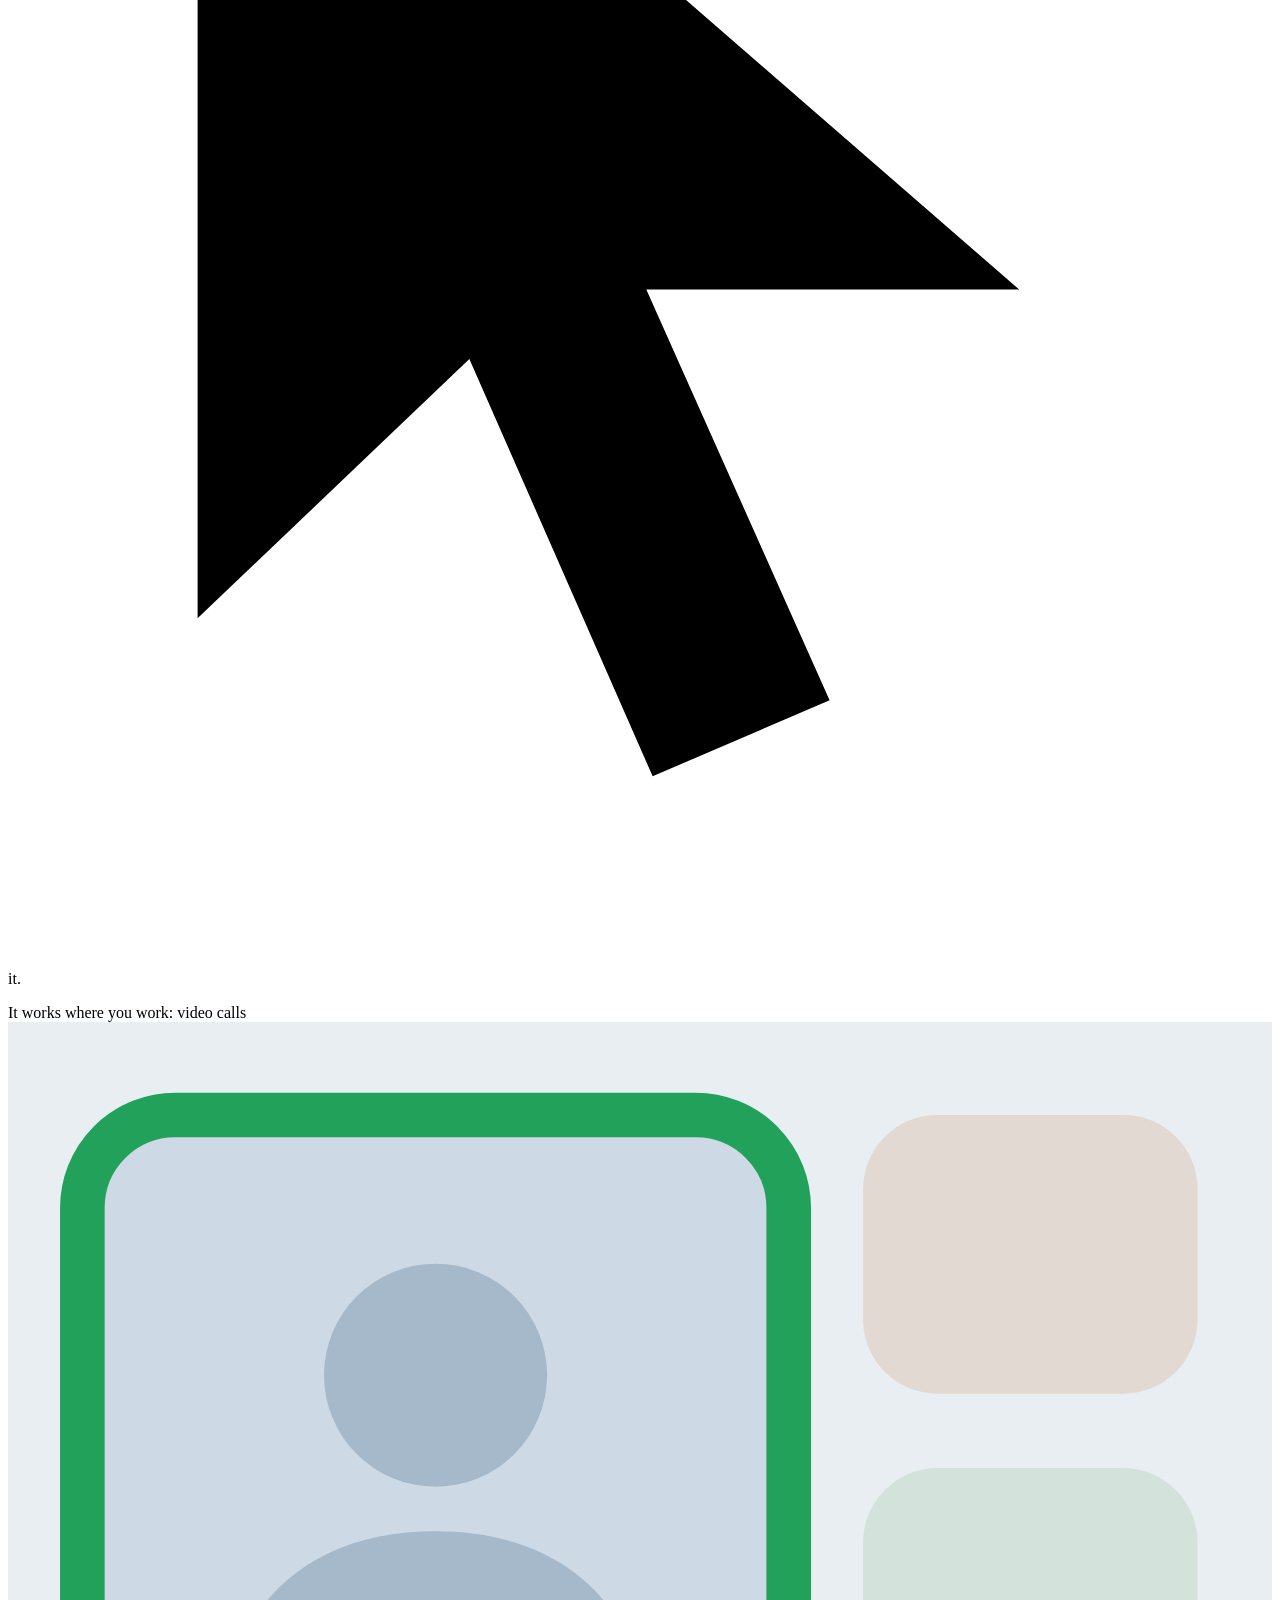
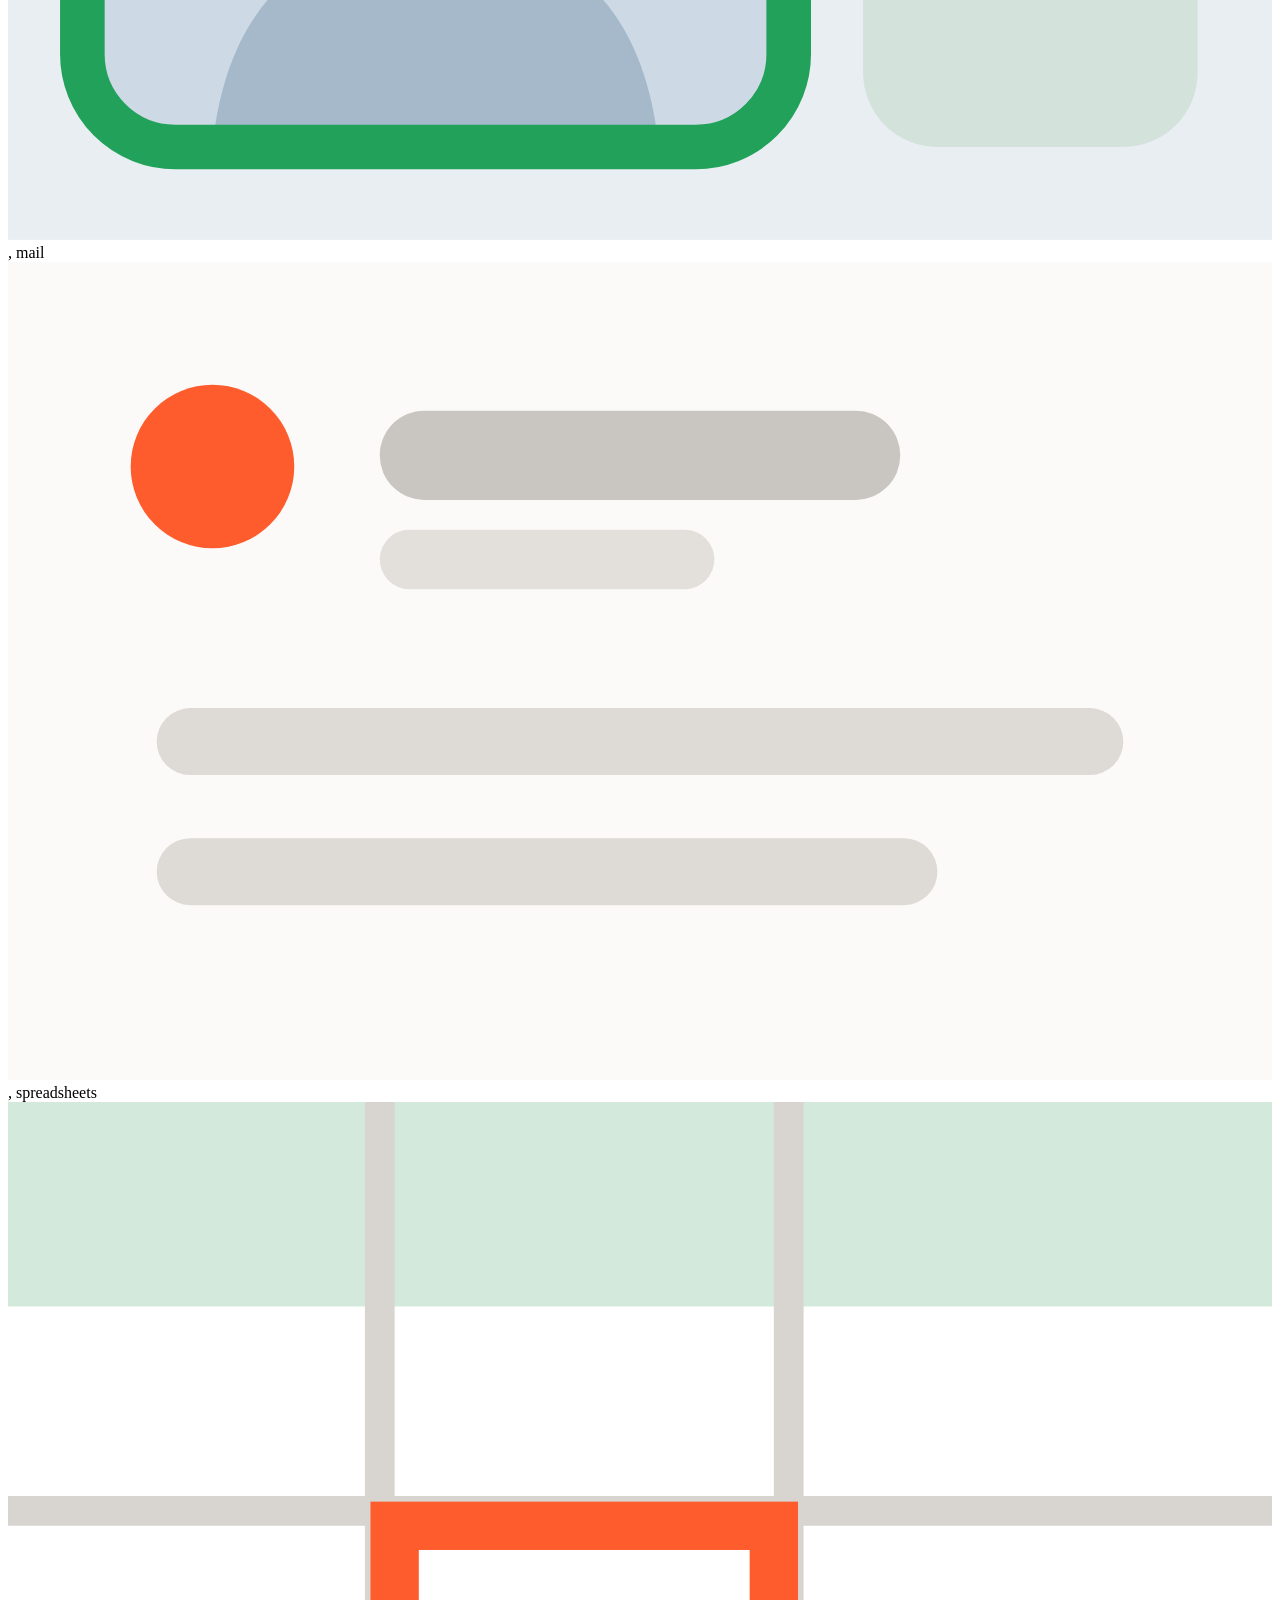
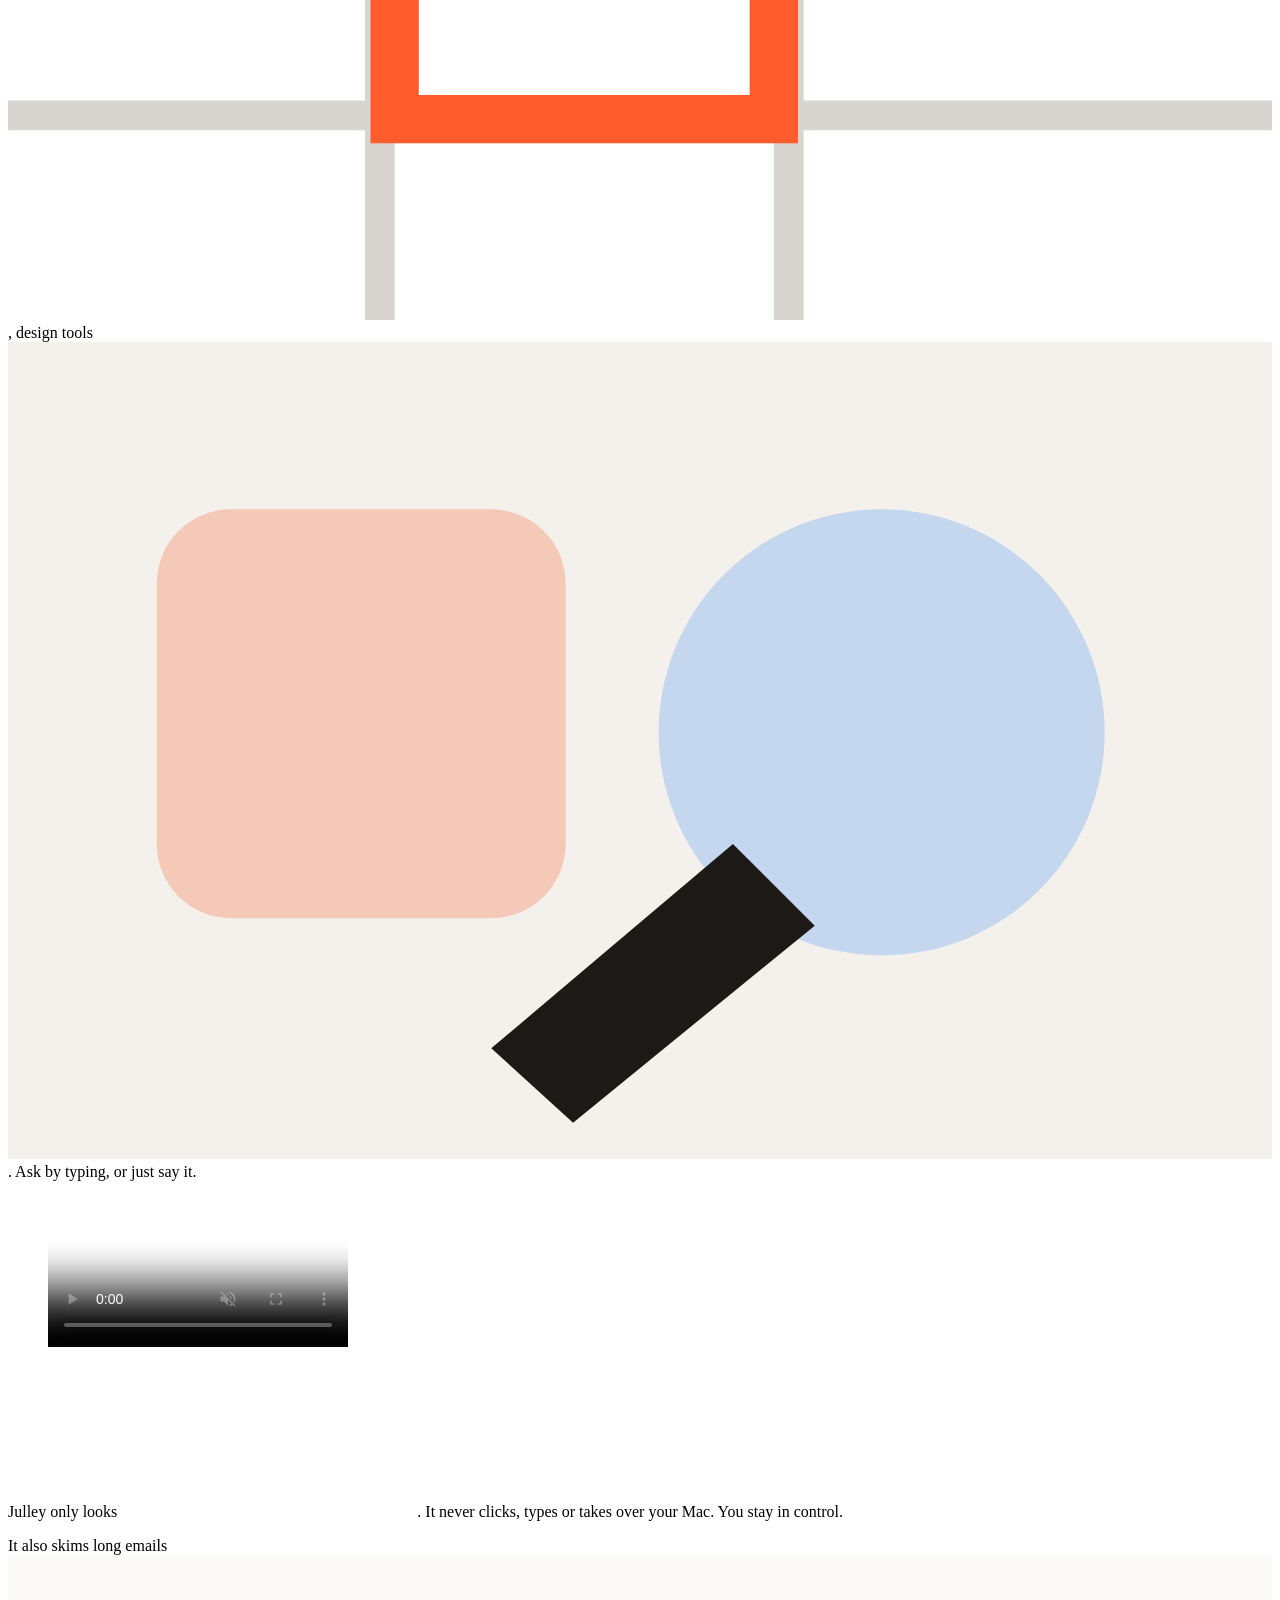
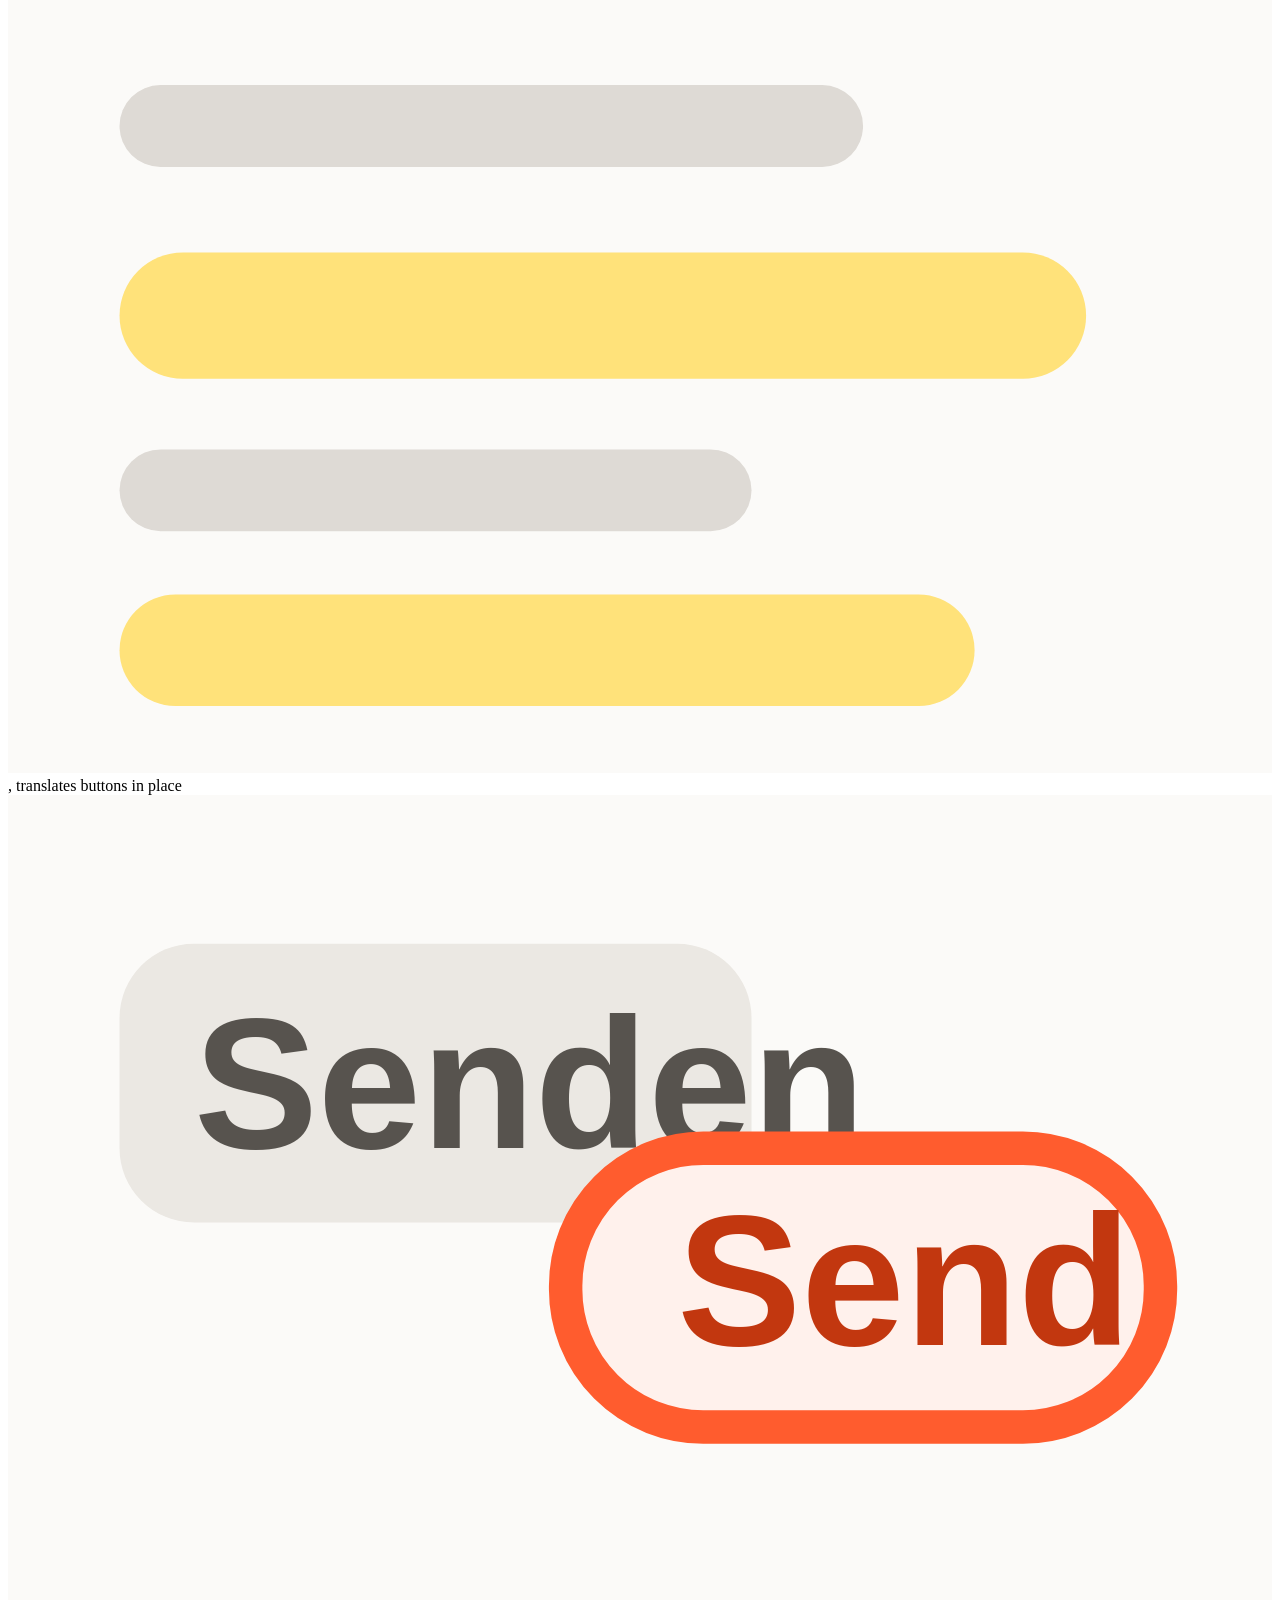
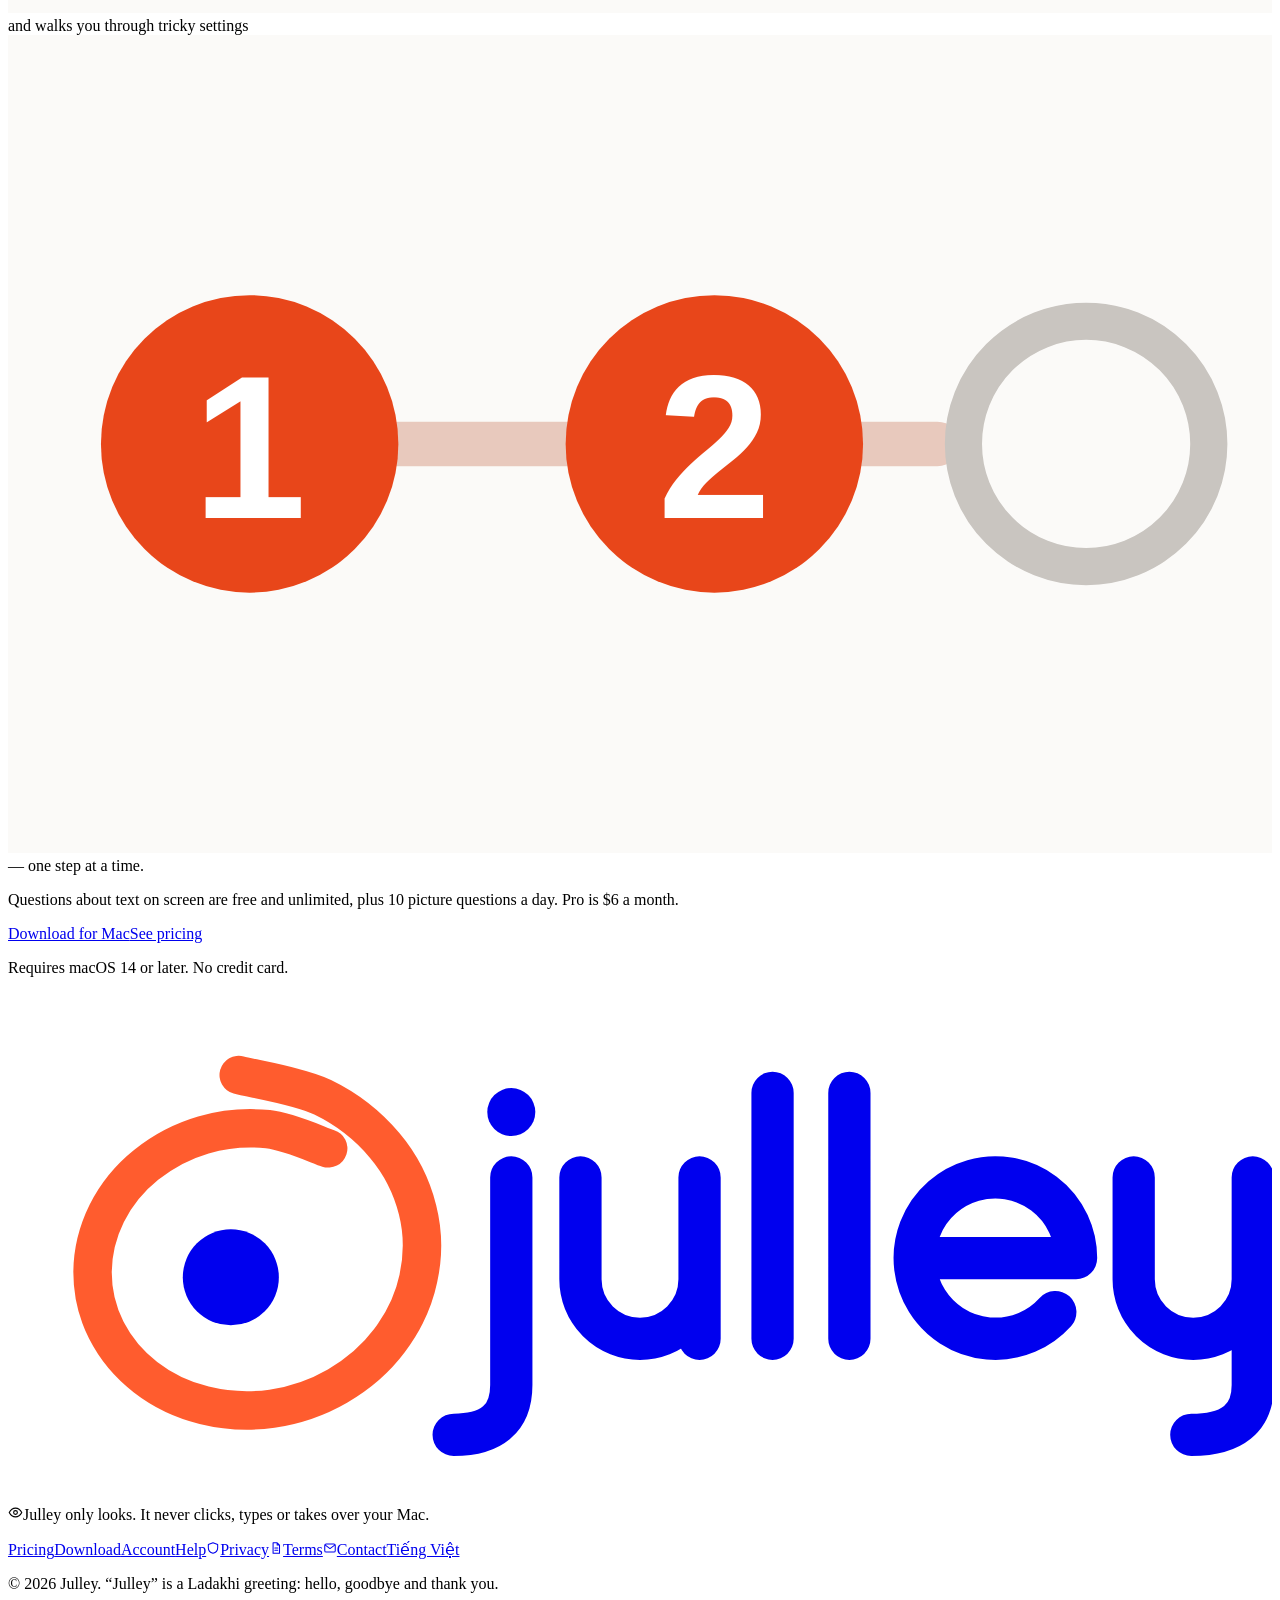
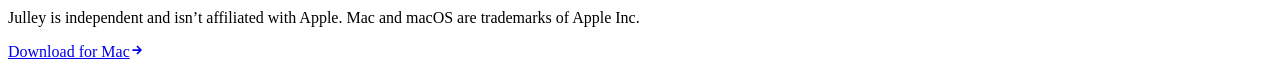
==== commit 20b77a24: "Deploy 2026-10-20T04:24Z" ====
--- a/index.html
+++ b/index.html
@@ -1,4 +1,4 @@
-<!DOCTYPE html><html lang="en"><head><meta charset="utf-8"><meta name="viewport" content="width=device-width, initial-scale=1"><title>Julley — Ask. Julley points.</title><meta name="description" content="Julley is a Mac assistant that answers by pointing: hold ⌥Space, ask, and a hand-drawn circle and arrow appear on the exact spot. It only looks — it never clicks or types."><meta name="theme-color" content="#FBFAF8" media="(prefers-color-scheme: light)"><meta name="theme-color" content="#0F0E0D" media="(prefers-color-scheme: dark)"><link rel="canonical" href="https://thanhnguye-n.github.io/julley-site/"><link rel="alternate" hreflang="en" href="https://thanhnguye-n.github.io/julley-site/"><link rel="alternate" hreflang="vi" href="https://thanhnguye-n.github.io/julley-site/vi/"><link rel="icon" type="image/svg+xml" href="/julley-site/favicon.svg"><link rel="icon" href="/julley-site/favicon.ico" sizes="48x48"><link rel="apple-touch-icon" href="/julley-site/apple-touch-icon.png"><meta property="og:type" content="website"><meta property="og:site_name" content="Julley"><meta property="og:title" content="Julley — Ask. Julley points."><meta property="og:description" content="Julley is a Mac assistant that answers by pointing: hold ⌥Space, ask, and a hand-drawn circle and arrow appear on the exact spot. It only looks — it never clicks or types."><meta property="og:url" content="https://thanhnguye-n.github.io/julley-site/"><meta property="og:image" content="https://thanhnguye-n.github.io/julley-site/og.png"><meta property="og:image:width" content="1200"><meta property="og:image:height" content="630"><meta property="og:image:alt" content="Julley: ask where it is, Julley circles it. A coral loop around an Export button."><meta name="twitter:card" content="summary_large_image"><meta name="twitter:image" content="https://thanhnguye-n.github.io/julley-site/og.png"><!-- Theme + "js" flag before first paint (no flash). --><script>
+<!DOCTYPE html><html lang="en" data-astro-cid-hkbrpulz><head><meta charset="utf-8"><meta name="viewport" content="width=device-width, initial-scale=1"><title>Julley — Ask. Julley points.</title><meta name="description" content="Julley is a Mac assistant that answers by pointing: hold ⌥Space, ask, and a hand-drawn circle and arrow appear on the exact spot. It only looks — it never clicks or types."><meta name="theme-color" content="#FBFAF8" media="(prefers-color-scheme: light)"><meta name="theme-color" content="#0F0E0D" media="(prefers-color-scheme: dark)"><link rel="canonical" href="https://thanhnguye-n.github.io/julley-site/"><link rel="alternate" hreflang="en" href="https://thanhnguye-n.github.io/julley-site/"><link rel="alternate" hreflang="vi" href="https://thanhnguye-n.github.io/julley-site/vi/"><link rel="icon" type="image/svg+xml" href="/julley-site/favicon.svg"><link rel="icon" href="/julley-site/favicon.ico" sizes="48x48"><link rel="apple-touch-icon" href="/julley-site/apple-touch-icon.png"><meta property="og:type" content="website"><meta property="og:site_name" content="Julley"><meta property="og:title" content="Julley — Ask. Julley points."><meta property="og:description" content="Julley is a Mac assistant that answers by pointing: hold ⌥Space, ask, and a hand-drawn circle and arrow appear on the exact spot. It only looks — it never clicks or types."><meta property="og:url" content="https://thanhnguye-n.github.io/julley-site/"><meta property="og:image" content="https://thanhnguye-n.github.io/julley-site/og.png"><meta property="og:image:width" content="1200"><meta property="og:image:height" content="630"><meta property="og:image:alt" content="Julley: ask where it is, Julley circles it. A coral loop around an Export button."><script type="application/ld+json">{"@context":"https://schema.org","@type":"SoftwareApplication","name":"Julley","operatingSystem":"macOS 14 or later","applicationCategory":"UtilitiesApplication","description":"A Mac assistant that answers by pointing: press ⌥ Space, ask where something is, and a hand-drawn circle and arrow appear on the exact spot. It only looks — it never clicks or types for you.","inLanguage":"en","url":"https://thanhnguye-n.github.io/julley-site/","image":"https://thanhnguye-n.github.io/julley-site/og.png","offers":[{"@type":"Offer","name":"Free","price":"0","priceCurrency":"USD"},{"@type":"Offer","name":"Pro (monthly)","price":"6","priceCurrency":"USD"},{"@type":"Offer","name":"Pro (yearly)","price":"48","priceCurrency":"USD"}]}</script><meta name="twitter:card" content="summary_large_image"><meta name="twitter:image" content="https://thanhnguye-n.github.io/julley-site/og.png"><!-- Theme + "js" flag before first paint (no flash). --><script>
       (function () {
         var d = document.documentElement;
         d.classList.add('js');
@@ -9,7 +9,20 @@
         }
         d.setAttribute('data-theme', t);
       })();
-    </script><link rel="stylesheet" href="/julley-site/_astro/Base.FXnVH3vx.css"><link rel="stylesheet" href="/julley-site/_astro/index.C4ol6rFt.css"></head><body><a class="skip" href="#main">Skip to content</a><header class="top" data-astro-cid-nen7h5rs><div class="bar" data-astro-cid-nen7h5rs><a class="logo" href="/julley-site/" aria-label="Julley — home" style="--h:28px" data-astro-cid-f7espo7c="true"><svg viewBox="0 0 658 256" role="img" aria-label="Julley" focusable="false" data-astro-cid-f7espo7c><path d="M166.7 80.9 C161.5 79.2 146.2 72.1 135.3 70.9 C124.5 69.8 112.2 70.9 101.7 73.9 C91.1 77 80.3 82.7 71.9 89.5 C63.5 96.2 56.1 105.4 51.4 114.7 C46.8 124 44.1 135 44 145.2 C44 155.3 46.5 166.3 51.1 175.4 C55.7 184.5 63.1 193.5 71.6 200 C80.1 206.6 91.1 211.9 102.1 214.6 C113.1 217.3 125.8 218 137.4 216.4 C149 214.7 161.3 210.5 171.5 204.6 C181.7 198.7 191.6 190.3 198.6 180.9 C205.6 171.6 211.2 160.1 213.6 148.7 C216.1 137.4 216.1 124.4 213.2 112.9 C210.3 101.3 204.4 89.2 196.1 79.4 C187.9 69.6 176.4 60.4 163.8 54.3 C151.1 48.2 127.4 44.7 120.1 42.7" fill="none" stroke="#FF5C2E" stroke-width="20" stroke-linecap="round" stroke-linejoin="round" data-astro-cid-f7espo7c></path><circle cx="116" cy="148" r="25" fill="currentColor" data-astro-cid-f7espo7c></circle><g transform="translate(232 0)" data-astro-cid-f7espo7c><path d="M30 96 V204 Q30 230 0 230 M66 96 V149.0 A31.0 31.0 0 0 0 128 149.0 M128 96 V180 M166 52 V180 M206 52 V180 M240 138.0 H324 A42 42 0 1 0 313.2 166.1 M354 96 V149.0 A31.0 31.0 0 0 0 416 149.0 M416 96 V204 Q416 230 384 230" fill="none" stroke="currentColor" stroke-width="22" stroke-linecap="round" stroke-linejoin="round" data-astro-cid-f7espo7c></path><circle cx="30" cy="62" r="12.5" fill="currentColor" data-astro-cid-f7espo7c></circle></g></svg></a><nav aria-label="Main" data-astro-cid-nen7h5rs><a class="signin" href="/julley-site/account/" data-astro-cid-nen7h5rs>Sign in</a><button class="theme-toggle" type="button" aria-label="Switch colour theme" data-theme-toggle data-astro-cid-l6lhmie6><svg class="i-sun" viewBox="0 0 24 24" width="18" height="18" fill="none" stroke="currentColor" stroke-width="1.8" stroke-linecap="round" aria-hidden="true" data-astro-cid-l6lhmie6><circle cx="12" cy="12" r="4.2" data-astro-cid-l6lhmie6></circle><path d="M12 2.5v2.2M12 19.3v2.2M2.5 12h2.2M19.3 12h2.2M5.3 5.3l1.6 1.6M17.1 17.1l1.6 1.6M18.7 5.3l-1.6 1.6M6.9 17.1l-1.6 1.6" data-astro-cid-l6lhmie6></path></svg><svg class="i-moon" viewBox="0 0 24 24" width="18" height="18" fill="none" stroke="currentColor" stroke-width="1.8" stroke-linecap="round" stroke-linejoin="round" aria-hidden="true" data-astro-cid-l6lhmie6><path d="M20 14.2A8.2 8.2 0 0 1 9.8 4 8.2 8.2 0 1 0 20 14.2Z" data-astro-cid-l6lhmie6></path></svg></button><a class="pill" href="/julley-site/pricing/" data-astro-cid-nen7h5rs>Pricing</a></nav></div></header><main id="main"><article class="letter"><h1 class="sr-only">Julley — Ask. Julley points.</h1><p data-letter class="has-label">Julley is the friend who points.<img class="tile" data-chip src="/julley-site/icon-192.png" width="96" height="96" alt="Julley app icon">Press <span class="k" data-chip>⌥</span><span class="k" data-chip>Space</span> in any app and ask where something is — exporting to PDF, muting yourself, the dark-mode switch. Right on your screen, <span class="nb">Julley <span class="mark" data-mark="label">circles<svg class="loop" data-loop aria-hidden="true" focusable="false"><path class="halo" pathLength="1"></path><path class="ink" pathLength="1"></path></svg><svg class="arrow" viewBox="0 0 44 64" aria-hidden="true" focusable="false"><path class="halo" pathLength="1" d="M10 60 C 4 42, 12 22, 30 8"></path><path class="halo" pathLength="1" d="M17 6 C 22 6, 27 6, 32 7 C 32 12, 33 17, 34 22"></path><path class="ink" pathLength="1" d="M10 60 C 4 42, 12 22, 30 8"></path><path class="ink" pathLength="1" d="M17 6 C 22 6, 27 6, 32 7 C 32 12, 33 17, 34 22"></path></svg><span class="label" data-nosplit>Right here</span><svg class="cursor" viewBox="0 0 20 24" aria-hidden="true" focusable="false"><path d="M3 2 L3 18.500 L7.300 14.400 L10.200 21 L13 19.800 L10.100 13.300 L16 13.300 Z"></path></svg></span> it.</span></p><p data-letter>It works where you work: video calls <span class="chip chip-video" data-chip aria-hidden="true"><svg viewBox="0 0 34 22" preserveAspectRatio="xMidYMid slice"><rect width="34" height="22" fill="#e9eef3"></rect><rect x="2" y="2.500" width="19" height="17" rx="2.500" fill="#cddae5"></rect><circle cx="11.500" cy="9.500" r="3" fill="#a5b9ca"></circle><path d="M5.500 19.500c.4-4 2.700-5.800 6-5.800s5.600 1.800 6 5.800Z" fill="#a5b9ca"></path><rect x="23" y="2.500" width="9" height="7.500" rx="2" fill="#e3d9d3"></rect><rect x="23" y="12" width="9" height="7.500" rx="2" fill="#d3e2da"></rect><rect x="2" y="2.500" width="19" height="17" rx="2.500" fill="none" stroke="#22a15a" stroke-width="1.200"></rect></svg></span>, mail <span class="chip chip-mail" data-chip aria-hidden="true"><svg viewBox="0 0 34 22" preserveAspectRatio="xMidYMid slice"><rect width="34" height="22" fill="#fbfaf8"></rect><circle cx="5.500" cy="5.500" r="2.200" fill="#ff5c2e"></circle><rect x="10" y="4" width="14" height="2.400" rx="1.200" fill="#c9c5c0"></rect><rect x="10" y="7.200" width="9" height="1.600" rx=".8" fill="#e3dfda"></rect><rect x="4" y="12" width="26" height="1.800" rx=".9" fill="#dedad5"></rect><rect x="4" y="15.500" width="21" height="1.800" rx=".9" fill="#dedad5"></rect></svg></span>, spreadsheets <span class="chip chip-sheet" data-chip aria-hidden="true"><svg viewBox="0 0 34 22" preserveAspectRatio="xMidYMid slice"><rect width="34" height="22" fill="#fff"></rect><rect width="34" height="5.500" fill="#d3e9dc"></rect><path d="M0 11h34M0 16.500h34M10 0v22M21 0v22" stroke="#d8d4cf" stroke-width=".8" fill="none"></path><rect x="10.400" y="11.400" width="10.200" height="5.200" fill="none" stroke="#ff5c2e" stroke-width="1.300"></rect></svg></span>, design tools <span class="chip chip-design" data-chip aria-hidden="true"><svg viewBox="0 0 34 22" preserveAspectRatio="xMidYMid slice"><rect width="34" height="22" fill="#f4f1ec"></rect><rect x="4" y="4.500" width="11" height="11" rx="2" fill="#f5c9b8"></rect><circle cx="23.500" cy="10.500" r="6" fill="#c5d6ef"></circle><path d="M13 19l6.500-5.500 2.200 2.200L15.200 21Z" fill="#1c1917"></path></svg></span>. Ask by typing, or just say it.</p><figure class="video"><video autoplay muted loop playsinline preload="metadata" controls poster="/julley-site/media/hero.jpg" aria-label="Julley in action: asking where a button is and getting a circle and arrow on screen"><source src="/julley-site/media/hero-vertical.mp4" type="video/mp4" media="(max-width: 600px)"><source src="/julley-site/media/hero.mp4" type="video/mp4"></video></figure><p data-letter>Julley only <span class="mark" data-mark="loop">looks<svg class="loop" data-loop aria-hidden="true" focusable="false"><path class="halo" pathLength="1"></path><path class="ink" pathLength="1"></path></svg></span>. It never clicks, types or takes over your Mac. You stay in control.</p><p data-letter>It also <span class="mark" data-mark="hl">skims</span> long emails <span class="chip chip-skim" data-chip aria-hidden="true"><svg viewBox="0 0 34 22" preserveAspectRatio="xMidYMid slice"><rect width="34" height="22" fill="#fbfaf8"></rect><rect x="3" y="3.500" width="20" height="2.200" rx="1.100" fill="#dedad5"></rect><rect x="3" y="8" width="26" height="3.400" rx="1.700" fill="#ffe27a"></rect><rect x="3" y="13.300" width="17" height="2.200" rx="1.100" fill="#dedad5"></rect><rect x="3" y="17.200" width="23" height="3" rx="1.500" fill="#ffe27a"></rect></svg></span>, translates buttons in place <span class="chip chip-translate" data-chip aria-hidden="true"><svg viewBox="0 0 34 22" preserveAspectRatio="xMidYMid slice"><rect width="34" height="22" fill="#fbfaf8"></rect><rect x="3" y="4" width="17" height="7.500" rx="2" fill="#ebe8e3"></rect><text x="5" y="9.500" font-size="5" font-weight="600" fill="#57534e" font-family="Inter, sans-serif">Senden</text><rect x="15" y="9.500" width="16" height="7.500" rx="3.700" fill="#fff1ec" stroke="#ff5c2e" stroke-width=".9"></rect><text x="18" y="14.800" font-size="5" font-weight="700" fill="#c2370f" font-family="Inter, sans-serif">Send</text></svg></span> and walks you through tricky settings <span class="chip chip-steps" data-chip aria-hidden="true"><svg viewBox="0 0 34 22" preserveAspectRatio="xMidYMid slice"><rect width="34" height="22" fill="#fbfaf8"></rect><path d="M9 11h8M21 11h4" stroke="#e8c9bd" stroke-width="1.200" stroke-linecap="round" fill="none"></path><circle cx="6.500" cy="11" r="4" fill="#e8461a"></circle><text x="6.500" y="13" font-size="5.500" font-weight="700" fill="#fff" text-anchor="middle" font-family="Inter, sans-serif">1</text><circle cx="19" cy="11" r="4" fill="#e8461a"></circle><text x="19" y="13" font-size="5.500" font-weight="700" fill="#fff" text-anchor="middle" font-family="Inter, sans-serif">2</text><circle cx="29" cy="11" r="3.300" fill="none" stroke="#c9c5c0" stroke-width="1"></circle></svg></span> — one step at a time.</p><p data-letter>20 answers a day are free. Pro is <span class="nb">$6 a month</span>.</p><div class="end-cta"><a class="btn btn-primary btn-lg" href="/julley-site/download/">Download for Mac</a><a class="btn btn-secondary btn-lg" href="/julley-site/pricing/">See pricing</a></div><p class="after">Requires macOS 14 or later. No credit card.</p></article></main><footer class="foot" data-astro-cid-jo6i4kqk><div class="col" data-astro-cid-jo6i4kqk><p class="line brand" data-astro-cid-jo6i4kqk><a class="logo" href="/julley-site/" aria-label="Julley — home" style="--h:22px" data-astro-cid-f7espo7c="true"><svg viewBox="0 0 658 256" role="img" aria-label="Julley" focusable="false" data-astro-cid-f7espo7c><path d="M166.7 80.9 C161.5 79.2 146.2 72.1 135.3 70.9 C124.5 69.8 112.2 70.9 101.7 73.9 C91.1 77 80.3 82.7 71.9 89.5 C63.5 96.2 56.1 105.4 51.4 114.7 C46.8 124 44.1 135 44 145.2 C44 155.3 46.5 166.3 51.1 175.4 C55.7 184.5 63.1 193.5 71.6 200 C80.1 206.6 91.1 211.9 102.1 214.6 C113.1 217.3 125.8 218 137.4 216.4 C149 214.7 161.3 210.5 171.5 204.6 C181.7 198.7 191.6 190.3 198.6 180.9 C205.6 171.6 211.2 160.1 213.6 148.7 C216.1 137.4 216.1 124.4 213.2 112.9 C210.3 101.3 204.4 89.2 196.1 79.4 C187.9 69.6 176.4 60.4 163.8 54.3 C151.1 48.2 127.4 44.7 120.1 42.7" fill="none" stroke="#FF5C2E" stroke-width="20" stroke-linecap="round" stroke-linejoin="round" data-astro-cid-f7espo7c></path><circle cx="116" cy="148" r="25" fill="currentColor" data-astro-cid-f7espo7c></circle><g transform="translate(232 0)" data-astro-cid-f7espo7c><path d="M30 96 V204 Q30 230 0 230 M66 96 V149.0 A31.0 31.0 0 0 0 128 149.0 M128 96 V180 M166 52 V180 M206 52 V180 M240 138.0 H324 A42 42 0 1 0 313.2 166.1 M354 96 V149.0 A31.0 31.0 0 0 0 416 149.0 M416 96 V204 Q416 230 384 230" fill="none" stroke="currentColor" stroke-width="22" stroke-linecap="round" stroke-linejoin="round" data-astro-cid-f7espo7c></path><circle cx="30" cy="62" r="12.5" fill="currentColor" data-astro-cid-f7espo7c></circle></g></svg></a></p><p class="line trust" data-astro-cid-jo6i4kqk><svg viewBox="0 0 24 24" width="15" height="15" fill="none" stroke="currentColor" stroke-width="1.8" stroke-linecap="round" stroke-linejoin="round" class="astro-jo6i4kqk" aria-hidden="true" data-astro-cid-jo6i4kqk><path d="M2 12s3.6-7 10-7 10 7 10 7-3.6 7-10 7S2 12 2 12Z" data-astro-cid-jo6i4kqk></path><circle cx="12" cy="12" r="3" data-astro-cid-jo6i4kqk></circle></svg><span data-astro-cid-jo6i4kqk>Julley only looks. It never clicks, types or takes over your Mac.</span></p><p class="line links" data-astro-cid-jo6i4kqk><a href="/julley-site/pricing/" data-astro-cid-jo6i4kqk>Pricing</a><a href="/julley-site/download/" data-astro-cid-jo6i4kqk>Download</a><a href="/julley-site/account/" data-astro-cid-jo6i4kqk>Account</a><a href="/julley-site/help/" data-astro-cid-jo6i4kqk>Help</a><a href="/julley-site/privacy/" data-astro-cid-jo6i4kqk><svg viewBox="0 0 24 24" width="14" height="14" fill="none" stroke="currentColor" stroke-width="1.8" stroke-linecap="round" stroke-linejoin="round" class="astro-jo6i4kqk astro-jo6i4kqk" aria-hidden="true" data-astro-cid-jo6i4kqk><path d="M12 3 4 6v5.500c0 4.700 3.200 8.300 8 9.500 4.800-1.200 8-4.800 8-9.500V6Z" data-astro-cid-jo6i4kqk></path></svg>Privacy</a><a href="/julley-site/terms/" data-astro-cid-jo6i4kqk><svg viewBox="0 0 24 24" width="14" height="14" fill="none" stroke="currentColor" stroke-width="1.8" stroke-linecap="round" stroke-linejoin="round" class="astro-jo6i4kqk astro-jo6i4kqk astro-jo6i4kqk" aria-hidden="true" data-astro-cid-jo6i4kqk><path d="M7 3h7l4 4v14H7ZM14 3v4h4M10 12h5M10 16h5" data-astro-cid-jo6i4kqk></path></svg>Terms</a><a href="mailto:hello@askjulley.com" data-astro-cid-jo6i4kqk><svg viewBox="0 0 24 24" width="14" height="14" fill="none" stroke="currentColor" stroke-width="1.8" stroke-linecap="round" stroke-linejoin="round" class="astro-jo6i4kqk astro-jo6i4kqk astro-jo6i4kqk astro-jo6i4kqk" aria-hidden="true" data-astro-cid-jo6i4kqk><rect x="3" y="5" width="18" height="14" rx="2.500" data-astro-cid-jo6i4kqk></rect><path d="m4 7 8 6 8-6" data-astro-cid-jo6i4kqk></path></svg>Contact</a><a href="/julley-site/vi/" hreflang="vi" lang="vi" data-astro-cid-jo6i4kqk>Tiếng Việt</a></p><p class="line fine" data-astro-cid-jo6i4kqk>© 2026 Julley. “Julley” is a Ladakhi greeting: hello, goodbye and thank you.</p><p class="line fine" data-astro-cid-jo6i4kqk>Julley is independent and isn’t affiliated with Apple. Mac and macOS are trademarks of Apple Inc.</p></div></footer><a class="cta-pill" href="/julley-site/download/" data-cta-pill data-astro-cid-m5a2qn2o><span data-astro-cid-m5a2qn2o>Download for Mac</span><i aria-hidden="true" data-astro-cid-m5a2qn2o><svg viewBox="0 0 16 16" width="14" height="14" fill="none" stroke="currentColor" stroke-width="2" stroke-linecap="round" stroke-linejoin="round" data-astro-cid-m5a2qn2o><path d="M3.500 8h9M8.500 4l4 4-4 4" data-astro-cid-m5a2qn2o></path></svg></i></a><script>
+    </script><link rel="stylesheet" href="/julley-site/_astro/Base.dibnV_ym.css"><link rel="stylesheet" href="/julley-site/_astro/index.C4ol6rFt.css"></head><body data-astro-cid-hkbrpulz><a class="skip" href="#main" data-astro-cid-hkbrpulz>Skip to content</a><header class="top" data-astro-cid-nen7h5rs><div class="bar" data-astro-cid-nen7h5rs><a class="logo" href="/julley-site/" aria-label="Julley — home" style="--h:28px" data-astro-cid-f7espo7c="true"><svg viewBox="0 0 658 256" role="img" aria-label="Julley" focusable="false" data-astro-cid-f7espo7c><path d="M166.7 80.9 C161.5 79.2 146.2 72.1 135.3 70.9 C124.5 69.8 112.2 70.9 101.7 73.9 C91.1 77 80.3 82.7 71.9 89.5 C63.5 96.2 56.1 105.4 51.4 114.7 C46.8 124 44.1 135 44 145.2 C44 155.3 46.5 166.3 51.1 175.4 C55.7 184.5 63.1 193.5 71.6 200 C80.1 206.6 91.1 211.9 102.1 214.6 C113.1 217.3 125.8 218 137.4 216.4 C149 214.7 161.3 210.5 171.5 204.6 C181.7 198.7 191.6 190.3 198.6 180.9 C205.6 171.6 211.2 160.1 213.6 148.7 C216.1 137.4 216.1 124.4 213.2 112.9 C210.3 101.3 204.4 89.2 196.1 79.4 C187.9 69.6 176.4 60.4 163.8 54.3 C151.1 48.2 127.4 44.7 120.1 42.7" fill="none" stroke="#FF5C2E" stroke-width="20" stroke-linecap="round" stroke-linejoin="round" data-astro-cid-f7espo7c></path><circle cx="116" cy="148" r="25" fill="currentColor" data-astro-cid-f7espo7c></circle><g transform="translate(232 0)" data-astro-cid-f7espo7c><path d="M30 96 V204 Q30 230 0 230 M66 96 V149.0 A31.0 31.0 0 0 0 128 149.0 M128 96 V180 M166 52 V180 M206 52 V180 M240 138.0 H324 A42 42 0 1 0 313.2 166.1 M354 96 V149.0 A31.0 31.0 0 0 0 416 149.0 M416 96 V204 Q416 230 384 230" fill="none" stroke="currentColor" stroke-width="22" stroke-linecap="round" stroke-linejoin="round" data-astro-cid-f7espo7c></path><circle cx="30" cy="62" r="12.5" fill="currentColor" data-astro-cid-f7espo7c></circle></g></svg></a><nav aria-label="Main" data-astro-cid-nen7h5rs><a class="signin" href="/julley-site/account/" data-astro-cid-nen7h5rs>Sign in</a><button class="theme-toggle" type="button" aria-label="Switch colour theme" data-theme-toggle data-astro-cid-l6lhmie6><svg class="i-sun" viewBox="0 0 24 24" width="18" height="18" fill="none" stroke="currentColor" stroke-width="1.8" stroke-linecap="round" aria-hidden="true" data-astro-cid-l6lhmie6><circle cx="12" cy="12" r="4.2" data-astro-cid-l6lhmie6></circle><path d="M12 2.5v2.2M12 19.3v2.2M2.5 12h2.2M19.3 12h2.2M5.3 5.3l1.6 1.6M17.1 17.1l1.6 1.6M18.7 5.3l-1.6 1.6M6.9 17.1l-1.6 1.6" data-astro-cid-l6lhmie6></path></svg><svg class="i-moon" viewBox="0 0 24 24" width="18" height="18" fill="none" stroke="currentColor" stroke-width="1.8" stroke-linecap="round" stroke-linejoin="round" aria-hidden="true" data-astro-cid-l6lhmie6><path d="M20 14.2A8.2 8.2 0 0 1 9.8 4 8.2 8.2 0 1 0 20 14.2Z" data-astro-cid-l6lhmie6></path></svg></button><a class="pill" href="/julley-site/pricing/" data-astro-cid-nen7h5rs>Pricing</a></nav></div></header><div class="lang-hint" id="lang-hint" lang="vi" hidden data-astro-cid-hkbrpulz><a href="/julley-site/vi/" hreflang="vi" data-astro-cid-hkbrpulz>Xem trang này bằng tiếng Việt</a><button type="button" aria-label="Đóng" data-lang-hint-close data-astro-cid-hkbrpulz><svg viewBox="0 0 16 16" width="12" height="12" aria-hidden="true" data-astro-cid-hkbrpulz><path d="M4 4l8 8M12 4l-8 8" stroke="currentColor" stroke-width="1.8" stroke-linecap="round" data-astro-cid-hkbrpulz></path></svg></button></div><main id="main" data-astro-cid-hkbrpulz><article class="letter"><h1 class="sr-only">Julley — Ask. Julley points.</h1><p data-letter class="has-label">Julley is the friend who points.<img class="tile" data-chip src="/julley-site/icon-192.png" width="96" height="96" alt="Julley app icon">Press <span class="k" data-chip>⌥</span><span class="k" data-chip>Space</span> in any app and ask where something is — exporting to PDF, muting yourself, the dark-mode switch. Right on your screen, <span class="nb">Julley <span class="mark" data-mark="label">circles<svg class="loop" data-loop aria-hidden="true" focusable="false"><path class="halo" pathLength="1"></path><path class="ink" pathLength="1"></path></svg><svg class="arrow" viewBox="0 0 44 64" aria-hidden="true" focusable="false"><path class="halo" pathLength="1" d="M10 60 C 4 42, 12 22, 30 8"></path><path class="halo" pathLength="1" d="M17 6 C 22 6, 27 6, 32 7 C 32 12, 33 17, 34 22"></path><path class="ink" pathLength="1" d="M10 60 C 4 42, 12 22, 30 8"></path><path class="ink" pathLength="1" d="M17 6 C 22 6, 27 6, 32 7 C 32 12, 33 17, 34 22"></path></svg><span class="label" data-nosplit>Right here</span><svg class="cursor" viewBox="0 0 20 24" aria-hidden="true" focusable="false"><path d="M3 2 L3 18.500 L7.300 14.400 L10.200 21 L13 19.800 L10.100 13.300 L16 13.300 Z"></path></svg></span> it.</span></p><p data-letter>It works where you work: video calls <span class="chip chip-video" data-chip aria-hidden="true"><svg viewBox="0 0 34 22" preserveAspectRatio="xMidYMid slice"><rect width="34" height="22" fill="#e9eef3"></rect><rect x="2" y="2.500" width="19" height="17" rx="2.500" fill="#cddae5"></rect><circle cx="11.500" cy="9.500" r="3" fill="#a5b9ca"></circle><path d="M5.500 19.500c.4-4 2.700-5.800 6-5.800s5.600 1.800 6 5.800Z" fill="#a5b9ca"></path><rect x="23" y="2.500" width="9" height="7.500" rx="2" fill="#e3d9d3"></rect><rect x="23" y="12" width="9" height="7.500" rx="2" fill="#d3e2da"></rect><rect x="2" y="2.500" width="19" height="17" rx="2.500" fill="none" stroke="#22a15a" stroke-width="1.200"></rect></svg></span>, mail <span class="chip chip-mail" data-chip aria-hidden="true"><svg viewBox="0 0 34 22" preserveAspectRatio="xMidYMid slice"><rect width="34" height="22" fill="#fbfaf8"></rect><circle cx="5.500" cy="5.500" r="2.200" fill="#ff5c2e"></circle><rect x="10" y="4" width="14" height="2.400" rx="1.200" fill="#c9c5c0"></rect><rect x="10" y="7.200" width="9" height="1.600" rx=".8" fill="#e3dfda"></rect><rect x="4" y="12" width="26" height="1.800" rx=".9" fill="#dedad5"></rect><rect x="4" y="15.500" width="21" height="1.800" rx=".9" fill="#dedad5"></rect></svg></span>, spreadsheets <span class="chip chip-sheet" data-chip aria-hidden="true"><svg viewBox="0 0 34 22" preserveAspectRatio="xMidYMid slice"><rect width="34" height="22" fill="#fff"></rect><rect width="34" height="5.500" fill="#d3e9dc"></rect><path d="M0 11h34M0 16.500h34M10 0v22M21 0v22" stroke="#d8d4cf" stroke-width=".8" fill="none"></path><rect x="10.400" y="11.400" width="10.200" height="5.200" fill="none" stroke="#ff5c2e" stroke-width="1.300"></rect></svg></span>, design tools <span class="chip chip-design" data-chip aria-hidden="true"><svg viewBox="0 0 34 22" preserveAspectRatio="xMidYMid slice"><rect width="34" height="22" fill="#f4f1ec"></rect><rect x="4" y="4.500" width="11" height="11" rx="2" fill="#f5c9b8"></rect><circle cx="23.500" cy="10.500" r="6" fill="#c5d6ef"></circle><path d="M13 19l6.500-5.500 2.200 2.200L15.200 21Z" fill="#1c1917"></path></svg></span>. Ask by typing, or just say it.</p><figure class="video"><video autoplay muted loop playsinline preload="metadata" controls poster="/julley-site/media/hero.jpg" aria-label="Julley in action: asking where a button is and getting a circle and arrow on screen"><source src="/julley-site/media/hero-vertical.mp4" type="video/mp4" media="(max-width: 600px)"><source src="/julley-site/media/hero.mp4" type="video/mp4"></video></figure><p data-letter>Julley only <span class="mark" data-mark="loop">looks<svg class="loop" data-loop aria-hidden="true" focusable="false"><path class="halo" pathLength="1"></path><path class="ink" pathLength="1"></path></svg></span>. It never clicks, types or takes over your Mac. You stay in control.</p><p data-letter>It also <span class="mark" data-mark="hl">skims</span> long emails <span class="chip chip-skim" data-chip aria-hidden="true"><svg viewBox="0 0 34 22" preserveAspectRatio="xMidYMid slice"><rect width="34" height="22" fill="#fbfaf8"></rect><rect x="3" y="3.500" width="20" height="2.200" rx="1.100" fill="#dedad5"></rect><rect x="3" y="8" width="26" height="3.400" rx="1.700" fill="#ffe27a"></rect><rect x="3" y="13.300" width="17" height="2.200" rx="1.100" fill="#dedad5"></rect><rect x="3" y="17.200" width="23" height="3" rx="1.500" fill="#ffe27a"></rect></svg></span>, translates buttons in place <span class="chip chip-translate" data-chip aria-hidden="true"><svg viewBox="0 0 34 22" preserveAspectRatio="xMidYMid slice"><rect width="34" height="22" fill="#fbfaf8"></rect><rect x="3" y="4" width="17" height="7.500" rx="2" fill="#ebe8e3"></rect><text x="5" y="9.500" font-size="5" font-weight="600" fill="#57534e" font-family="Inter, sans-serif">Senden</text><rect x="15" y="9.500" width="16" height="7.500" rx="3.700" fill="#fff1ec" stroke="#ff5c2e" stroke-width=".9"></rect><text x="18" y="14.800" font-size="5" font-weight="700" fill="#c2370f" font-family="Inter, sans-serif">Send</text></svg></span> and walks you through tricky settings <span class="chip chip-steps" data-chip aria-hidden="true"><svg viewBox="0 0 34 22" preserveAspectRatio="xMidYMid slice"><rect width="34" height="22" fill="#fbfaf8"></rect><path d="M9 11h8M21 11h4" stroke="#e8c9bd" stroke-width="1.200" stroke-linecap="round" fill="none"></path><circle cx="6.500" cy="11" r="4" fill="#e8461a"></circle><text x="6.500" y="13" font-size="5.500" font-weight="700" fill="#fff" text-anchor="middle" font-family="Inter, sans-serif">1</text><circle cx="19" cy="11" r="4" fill="#e8461a"></circle><text x="19" y="13" font-size="5.500" font-weight="700" fill="#fff" text-anchor="middle" font-family="Inter, sans-serif">2</text><circle cx="29" cy="11" r="3.300" fill="none" stroke="#c9c5c0" stroke-width="1"></circle></svg></span> — one step at a time.</p><p data-letter>Questions about text on screen are free and unlimited, plus 10 picture questions a day. Pro is <span class="nb">$6 a month</span>.</p><div class="end-cta"><a class="btn btn-primary btn-lg" href="/julley-site/download/">Download for Mac</a><a class="btn btn-secondary btn-lg" href="/julley-site/pricing/">See pricing</a></div><p class="after">Requires macOS 14 or later. No credit card.</p></article></main><footer class="foot" data-astro-cid-jo6i4kqk><div class="col" data-astro-cid-jo6i4kqk><p class="line brand" data-astro-cid-jo6i4kqk><a class="logo" href="/julley-site/" aria-label="Julley — home" style="--h:22px" data-astro-cid-f7espo7c="true"><svg viewBox="0 0 658 256" role="img" aria-label="Julley" focusable="false" data-astro-cid-f7espo7c><path d="M166.7 80.9 C161.5 79.2 146.2 72.1 135.3 70.9 C124.5 69.8 112.2 70.9 101.7 73.9 C91.1 77 80.3 82.7 71.9 89.5 C63.5 96.2 56.1 105.4 51.4 114.7 C46.8 124 44.1 135 44 145.2 C44 155.3 46.5 166.3 51.1 175.4 C55.7 184.5 63.1 193.5 71.6 200 C80.1 206.6 91.1 211.9 102.1 214.6 C113.1 217.3 125.8 218 137.4 216.4 C149 214.7 161.3 210.5 171.5 204.6 C181.7 198.7 191.6 190.3 198.6 180.9 C205.6 171.6 211.2 160.1 213.6 148.7 C216.1 137.4 216.1 124.4 213.2 112.9 C210.3 101.3 204.4 89.2 196.1 79.4 C187.9 69.6 176.4 60.4 163.8 54.3 C151.1 48.2 127.4 44.7 120.1 42.7" fill="none" stroke="#FF5C2E" stroke-width="20" stroke-linecap="round" stroke-linejoin="round" data-astro-cid-f7espo7c></path><circle cx="116" cy="148" r="25" fill="currentColor" data-astro-cid-f7espo7c></circle><g transform="translate(232 0)" data-astro-cid-f7espo7c><path d="M30 96 V204 Q30 230 0 230 M66 96 V149.0 A31.0 31.0 0 0 0 128 149.0 M128 96 V180 M166 52 V180 M206 52 V180 M240 138.0 H324 A42 42 0 1 0 313.2 166.1 M354 96 V149.0 A31.0 31.0 0 0 0 416 149.0 M416 96 V204 Q416 230 384 230" fill="none" stroke="currentColor" stroke-width="22" stroke-linecap="round" stroke-linejoin="round" data-astro-cid-f7espo7c></path><circle cx="30" cy="62" r="12.5" fill="currentColor" data-astro-cid-f7espo7c></circle></g></svg></a></p><p class="line trust" data-astro-cid-jo6i4kqk><svg viewBox="0 0 24 24" width="15" height="15" fill="none" stroke="currentColor" stroke-width="1.8" stroke-linecap="round" stroke-linejoin="round" class="astro-jo6i4kqk" aria-hidden="true" data-astro-cid-jo6i4kqk><path d="M2 12s3.6-7 10-7 10 7 10 7-3.6 7-10 7S2 12 2 12Z" data-astro-cid-jo6i4kqk></path><circle cx="12" cy="12" r="3" data-astro-cid-jo6i4kqk></circle></svg><span data-astro-cid-jo6i4kqk>Julley only looks. It never clicks, types or takes over your Mac.</span></p><p class="line links" data-astro-cid-jo6i4kqk><a href="/julley-site/pricing/" data-astro-cid-jo6i4kqk>Pricing</a><a href="/julley-site/download/" data-astro-cid-jo6i4kqk>Download</a><a href="/julley-site/account/" data-astro-cid-jo6i4kqk>Account</a><a href="/julley-site/help/" data-astro-cid-jo6i4kqk>Help</a><a href="/julley-site/privacy/" data-astro-cid-jo6i4kqk><svg viewBox="0 0 24 24" width="14" height="14" fill="none" stroke="currentColor" stroke-width="1.8" stroke-linecap="round" stroke-linejoin="round" class="astro-jo6i4kqk astro-jo6i4kqk" aria-hidden="true" data-astro-cid-jo6i4kqk><path d="M12 3 4 6v5.500c0 4.700 3.200 8.300 8 9.500 4.800-1.200 8-4.800 8-9.500V6Z" data-astro-cid-jo6i4kqk></path></svg>Privacy</a><a href="/julley-site/terms/" data-astro-cid-jo6i4kqk><svg viewBox="0 0 24 24" width="14" height="14" fill="none" stroke="currentColor" stroke-width="1.8" stroke-linecap="round" stroke-linejoin="round" class="astro-jo6i4kqk astro-jo6i4kqk astro-jo6i4kqk" aria-hidden="true" data-astro-cid-jo6i4kqk><path d="M7 3h7l4 4v14H7ZM14 3v4h4M10 12h5M10 16h5" data-astro-cid-jo6i4kqk></path></svg>Terms</a><a href="mailto:hello@askjulley.com" data-astro-cid-jo6i4kqk><svg viewBox="0 0 24 24" width="14" height="14" fill="none" stroke="currentColor" stroke-width="1.8" stroke-linecap="round" stroke-linejoin="round" class="astro-jo6i4kqk astro-jo6i4kqk astro-jo6i4kqk astro-jo6i4kqk" aria-hidden="true" data-astro-cid-jo6i4kqk><rect x="3" y="5" width="18" height="14" rx="2.500" data-astro-cid-jo6i4kqk></rect><path d="m4 7 8 6 8-6" data-astro-cid-jo6i4kqk></path></svg>Contact</a><a href="/julley-site/vi/" hreflang="vi" lang="vi" data-astro-cid-jo6i4kqk>Tiếng Việt</a></p><p class="line fine" data-astro-cid-jo6i4kqk>© 2026 Julley. “Julley” is a Ladakhi greeting: hello, goodbye and thank you.</p><p class="line fine" data-astro-cid-jo6i4kqk>Julley is independent and isn’t affiliated with Apple. Mac and macOS are trademarks of Apple Inc.</p></div></footer><a class="cta-pill" href="/julley-site/download/" data-cta-pill data-astro-cid-m5a2qn2o><span data-astro-cid-m5a2qn2o>Download for Mac</span><i aria-hidden="true" data-astro-cid-m5a2qn2o><svg viewBox="0 0 16 16" width="14" height="14" fill="none" stroke="currentColor" stroke-width="2" stroke-linecap="round" stroke-linejoin="round" data-astro-cid-m5a2qn2o><path d="M3.500 8h9M8.500 4l4 4-4 4" data-astro-cid-m5a2qn2o></path></svg></i></a><script>
+      (function () {
+        // Visitors whose browser asks for Vietnamese first get a quiet link to the Vietnamese page (once, dismissible).
+        var hint = document.getElementById('lang-hint');
+        if (hint) {
+          var seen = null;
+          try { seen = localStorage.getItem('julley-lang-hint'); } catch (e) {}
+          var first = ((navigator.languages && navigator.languages[0]) || navigator.language || '').toLowerCase();
+          var remember = function () { try { localStorage.setItem('julley-lang-hint', '1'); } catch (e) {} };
+          if (!seen && first.indexOf('vi') === 0) hint.hidden = false;
+          hint.querySelector('[data-lang-hint-close]').addEventListener('click', function () { hint.hidden = true; remember(); });
+          hint.querySelector('a').addEventListener('click', remember);
+        }
+      })();
       (function () {
         // Theme toggle
         var d = document.documentElement;
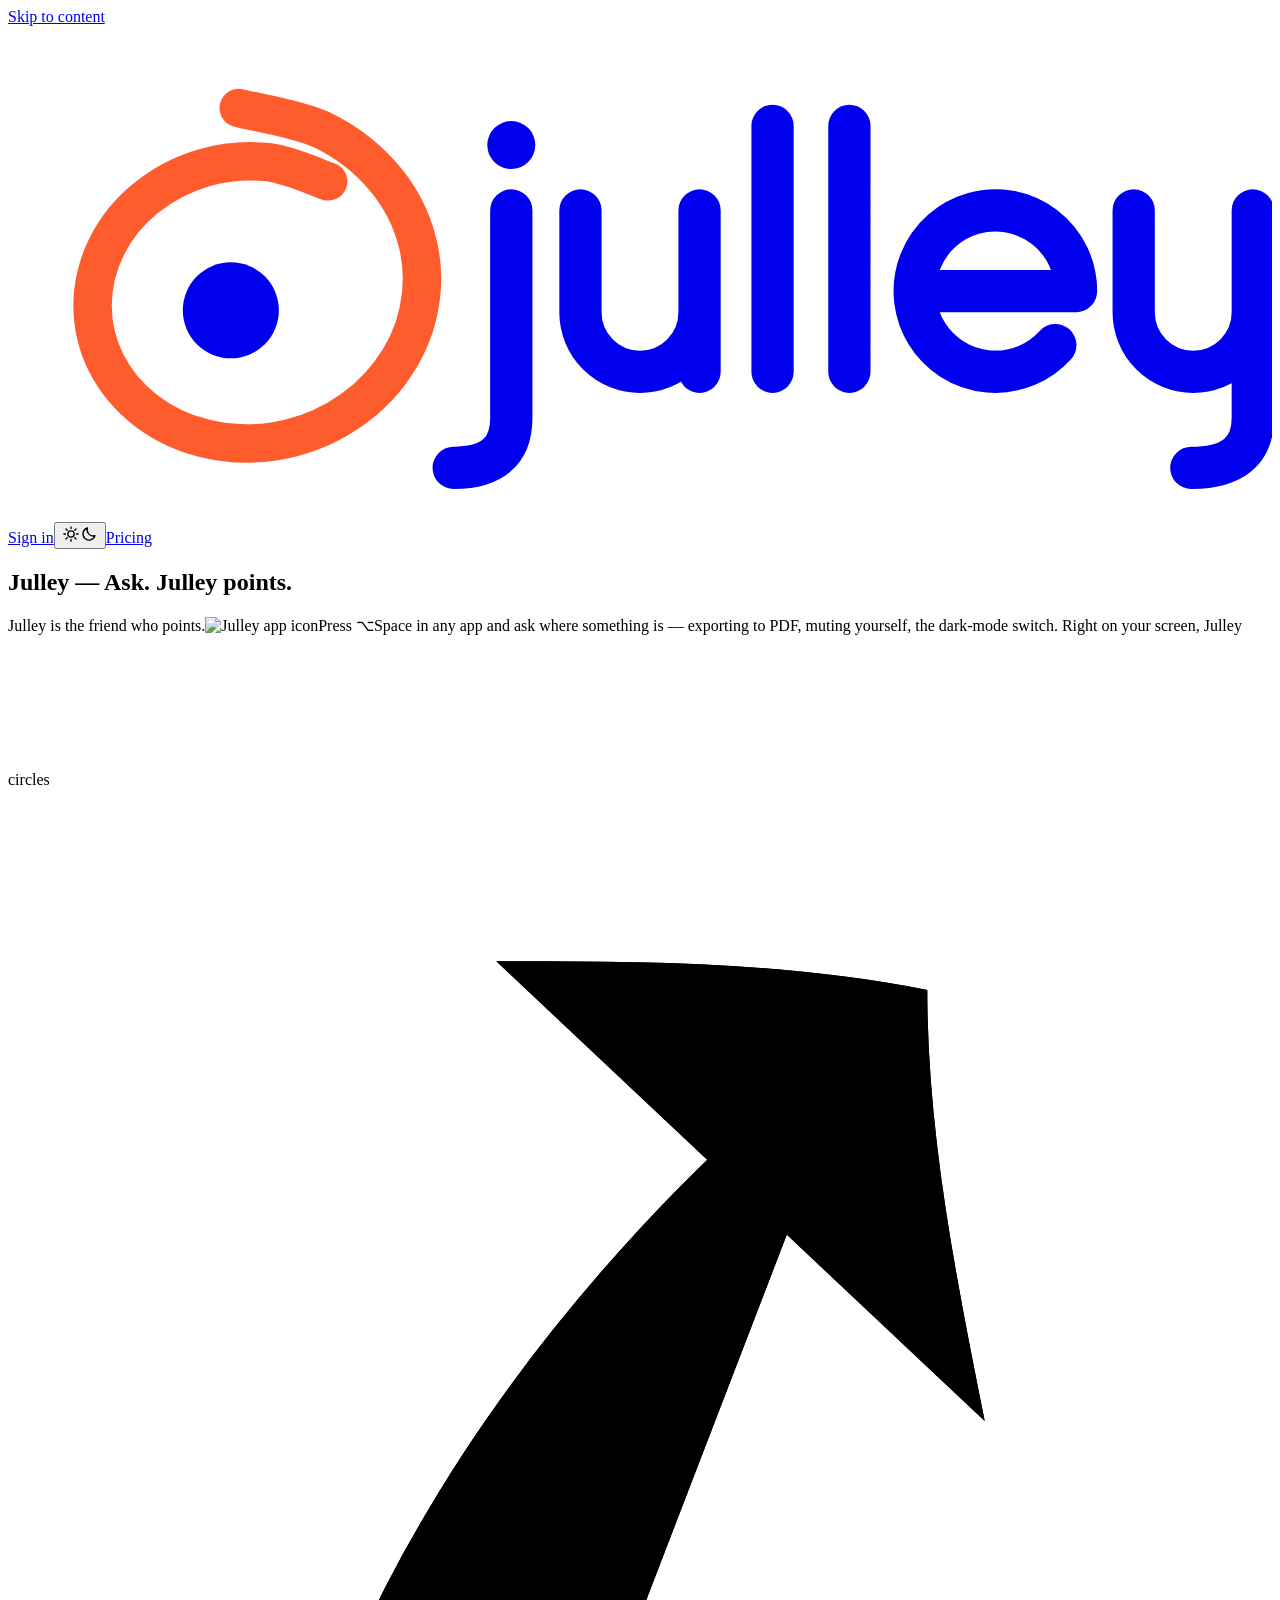
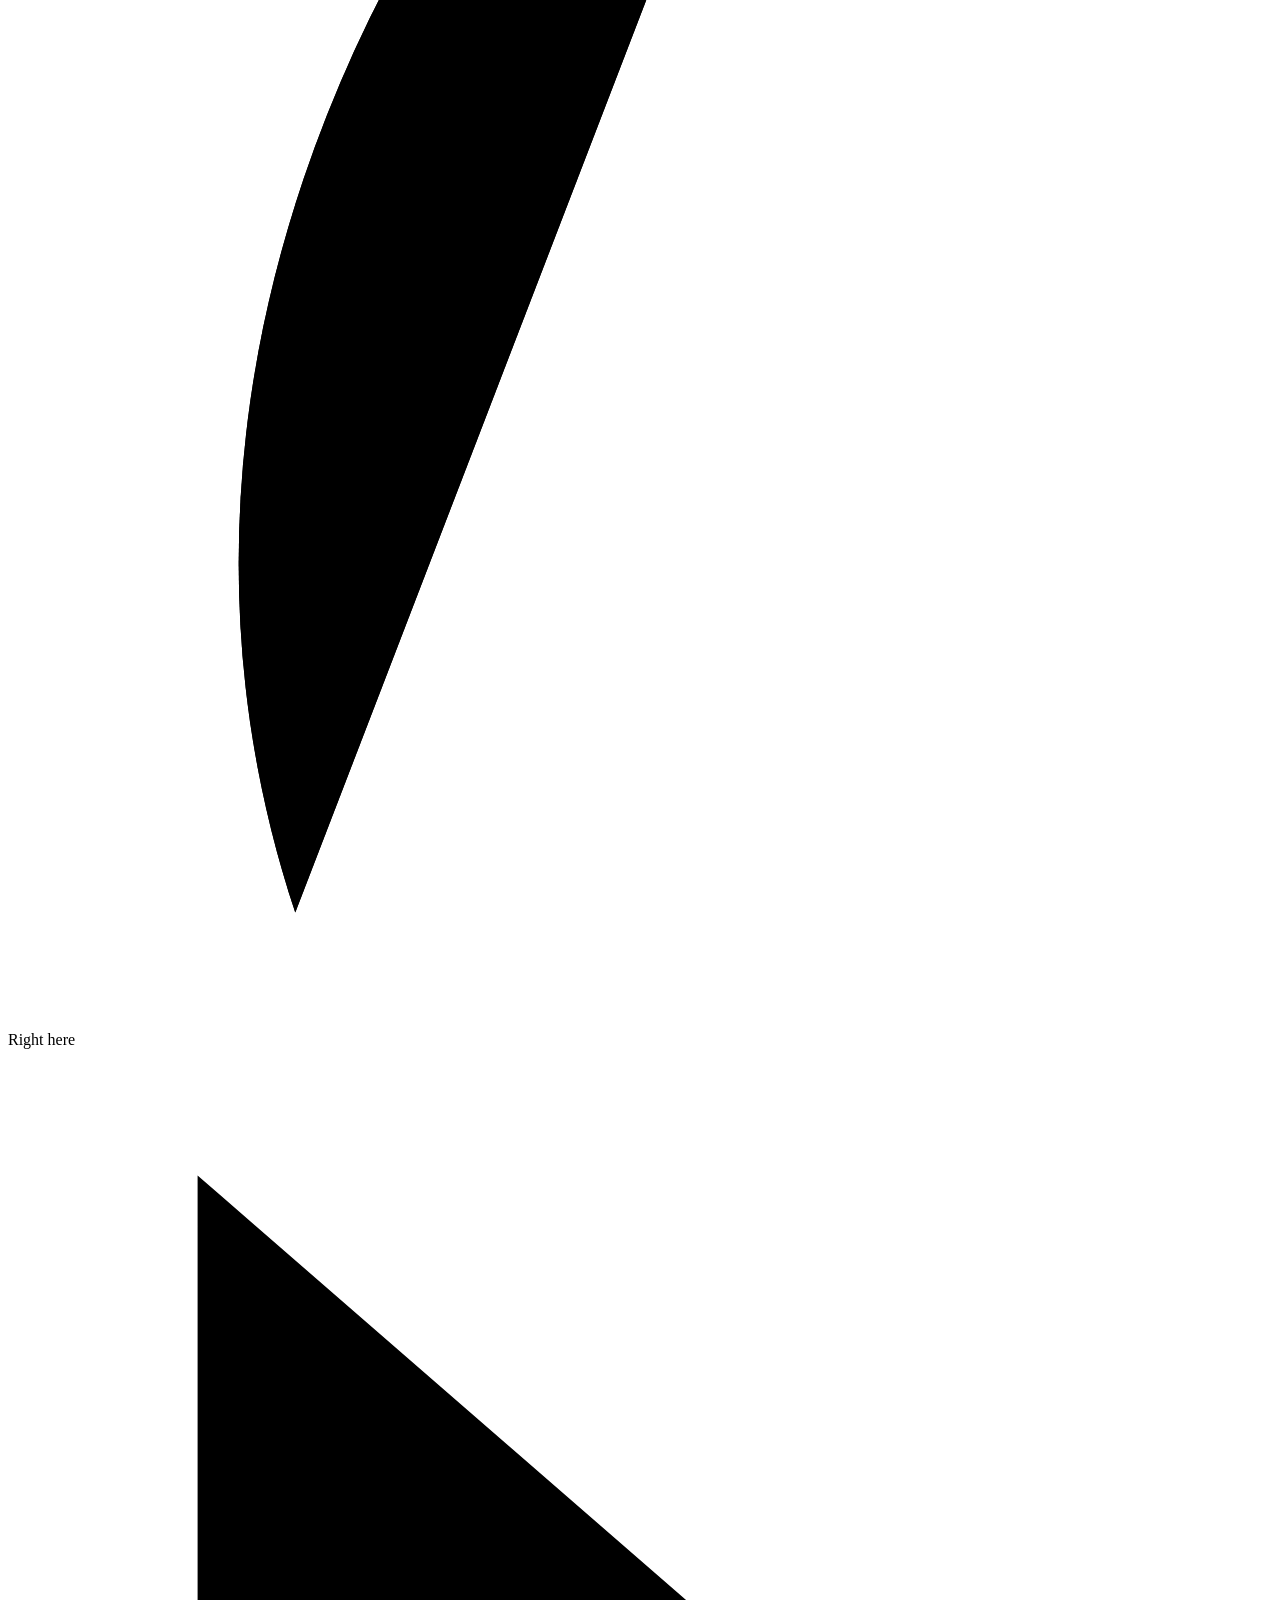
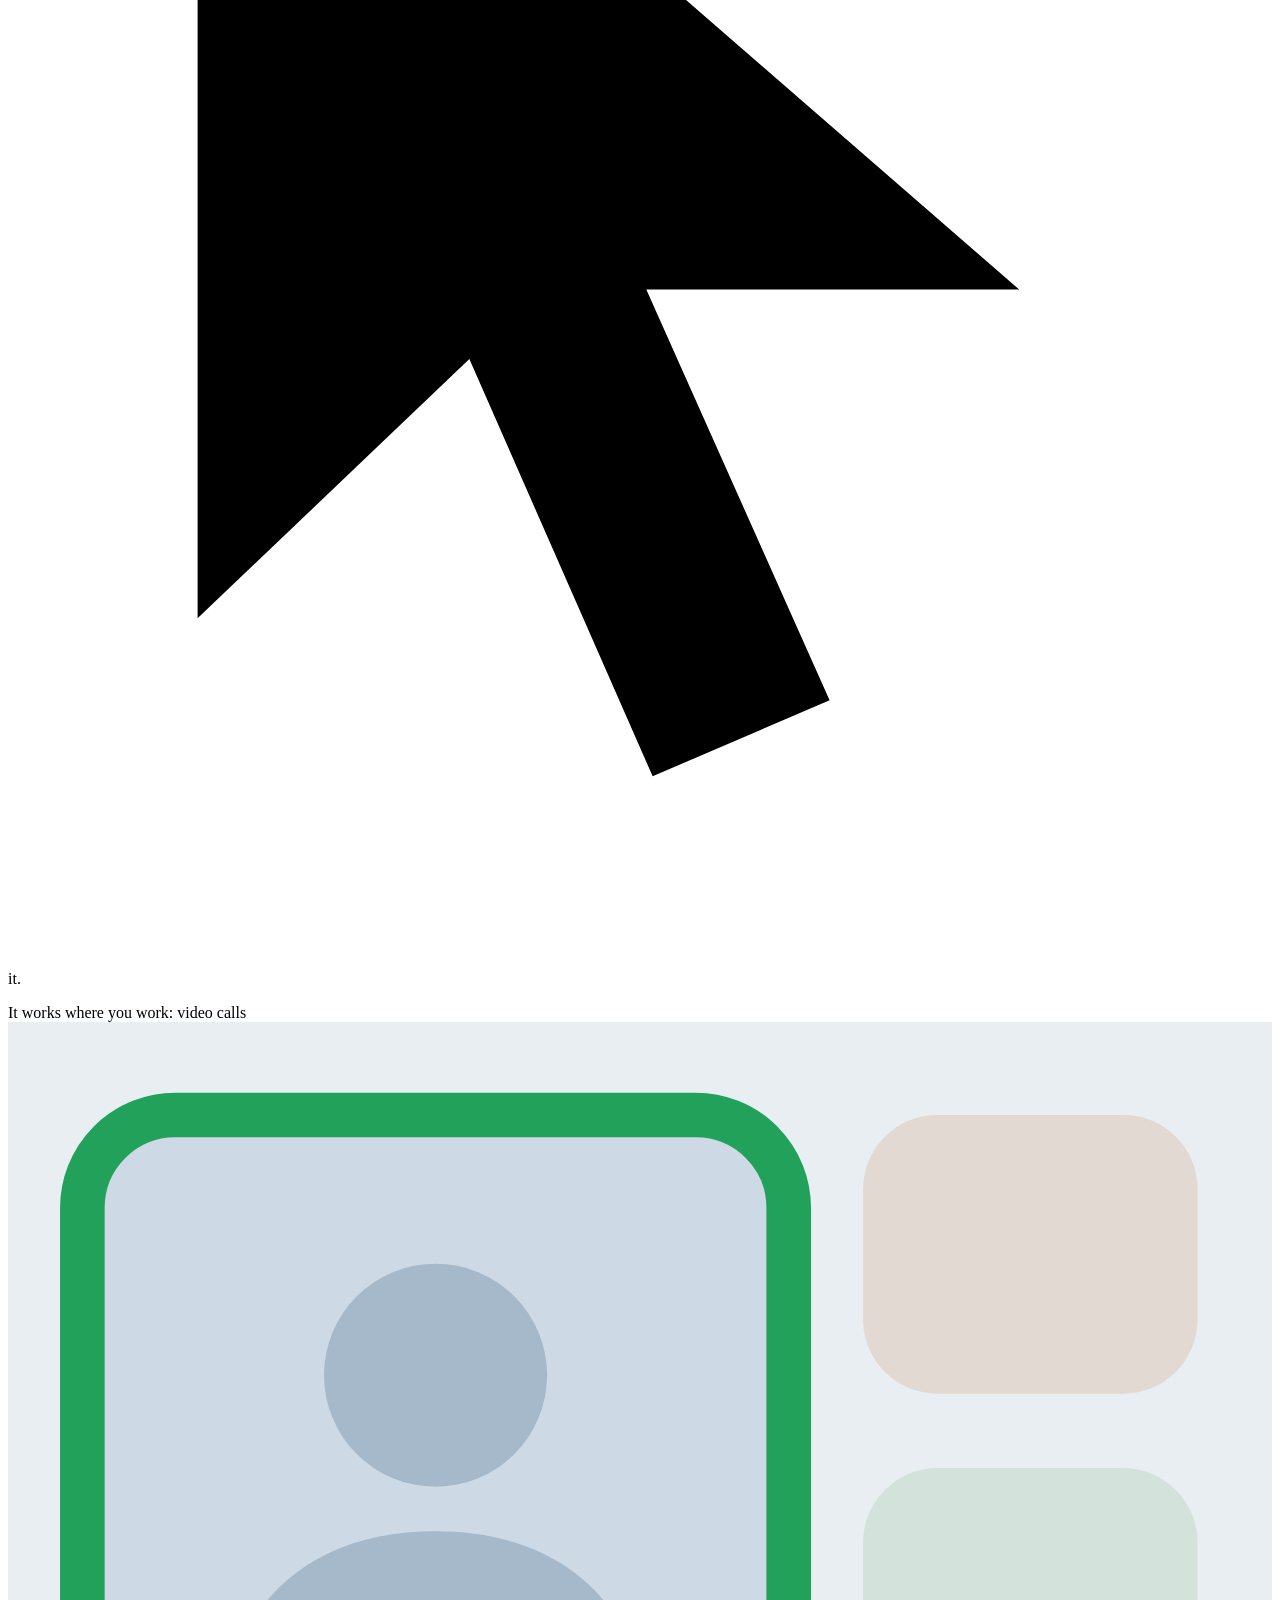
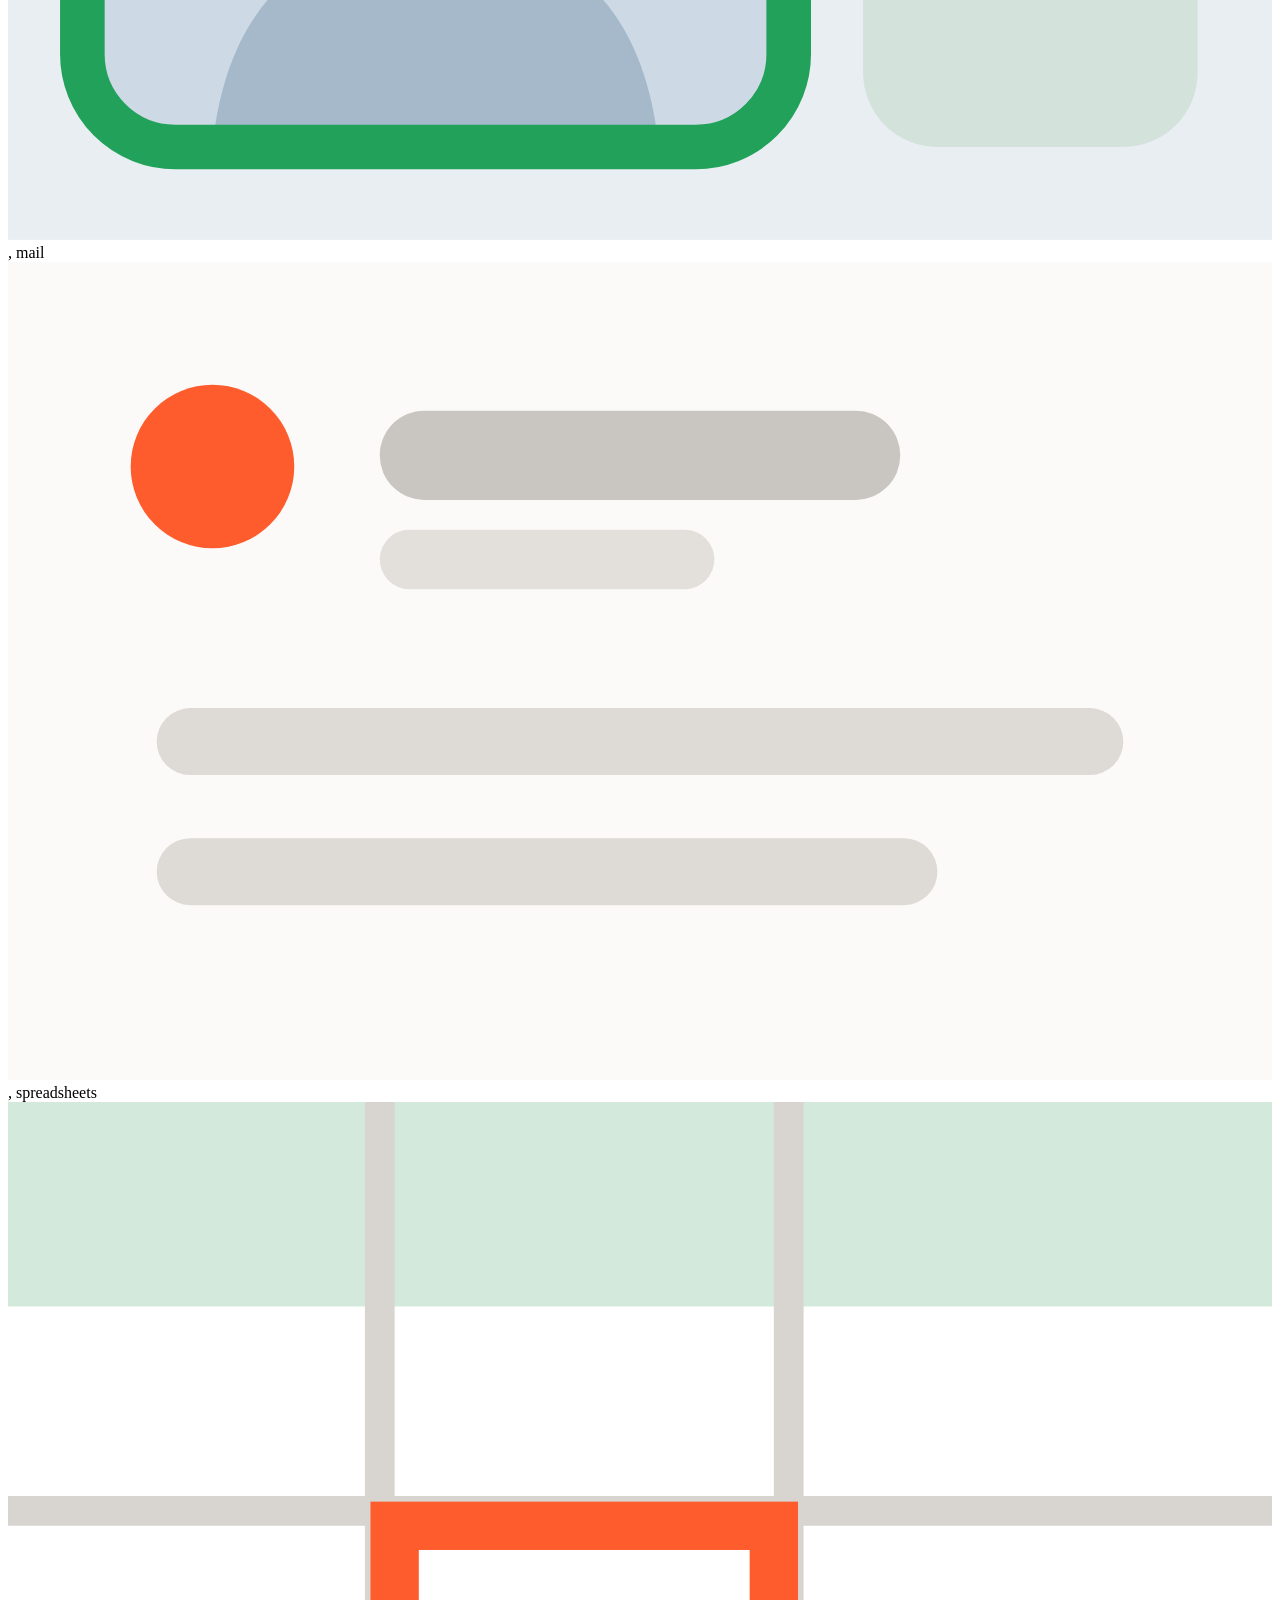
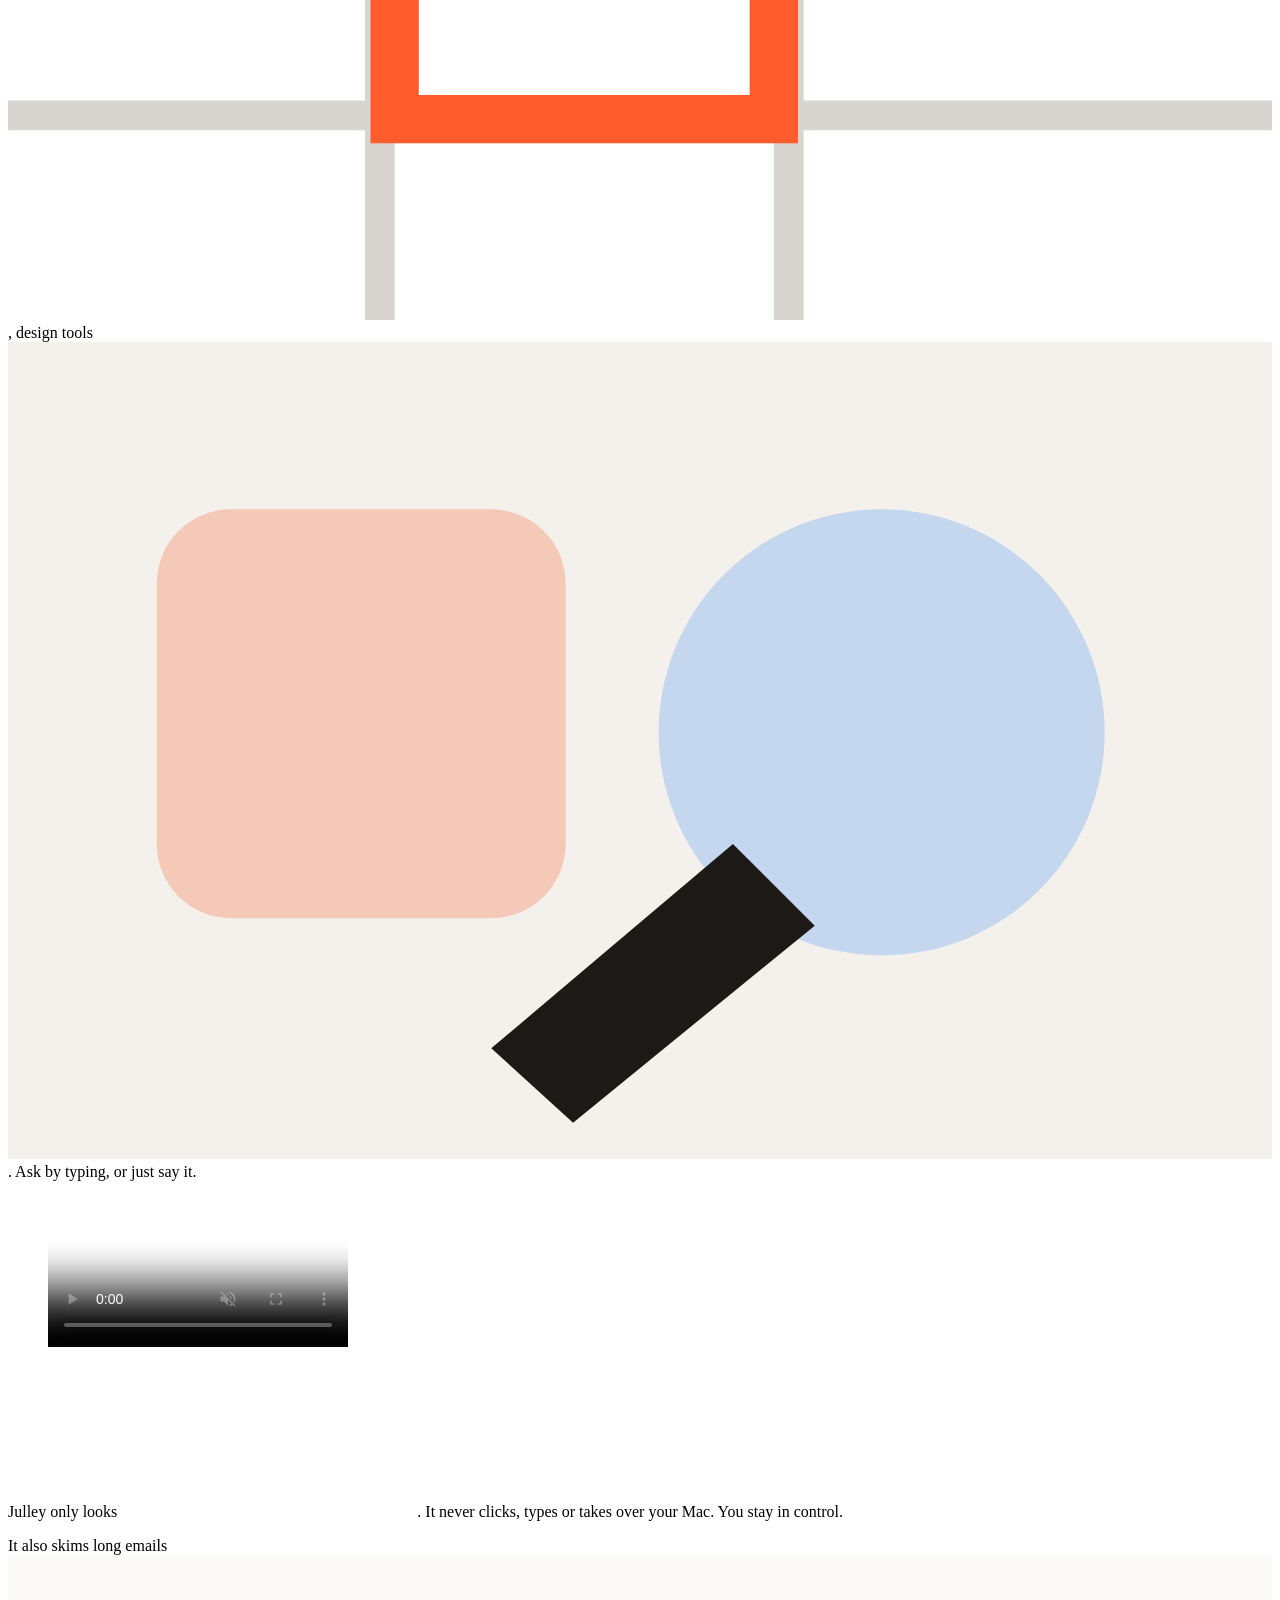
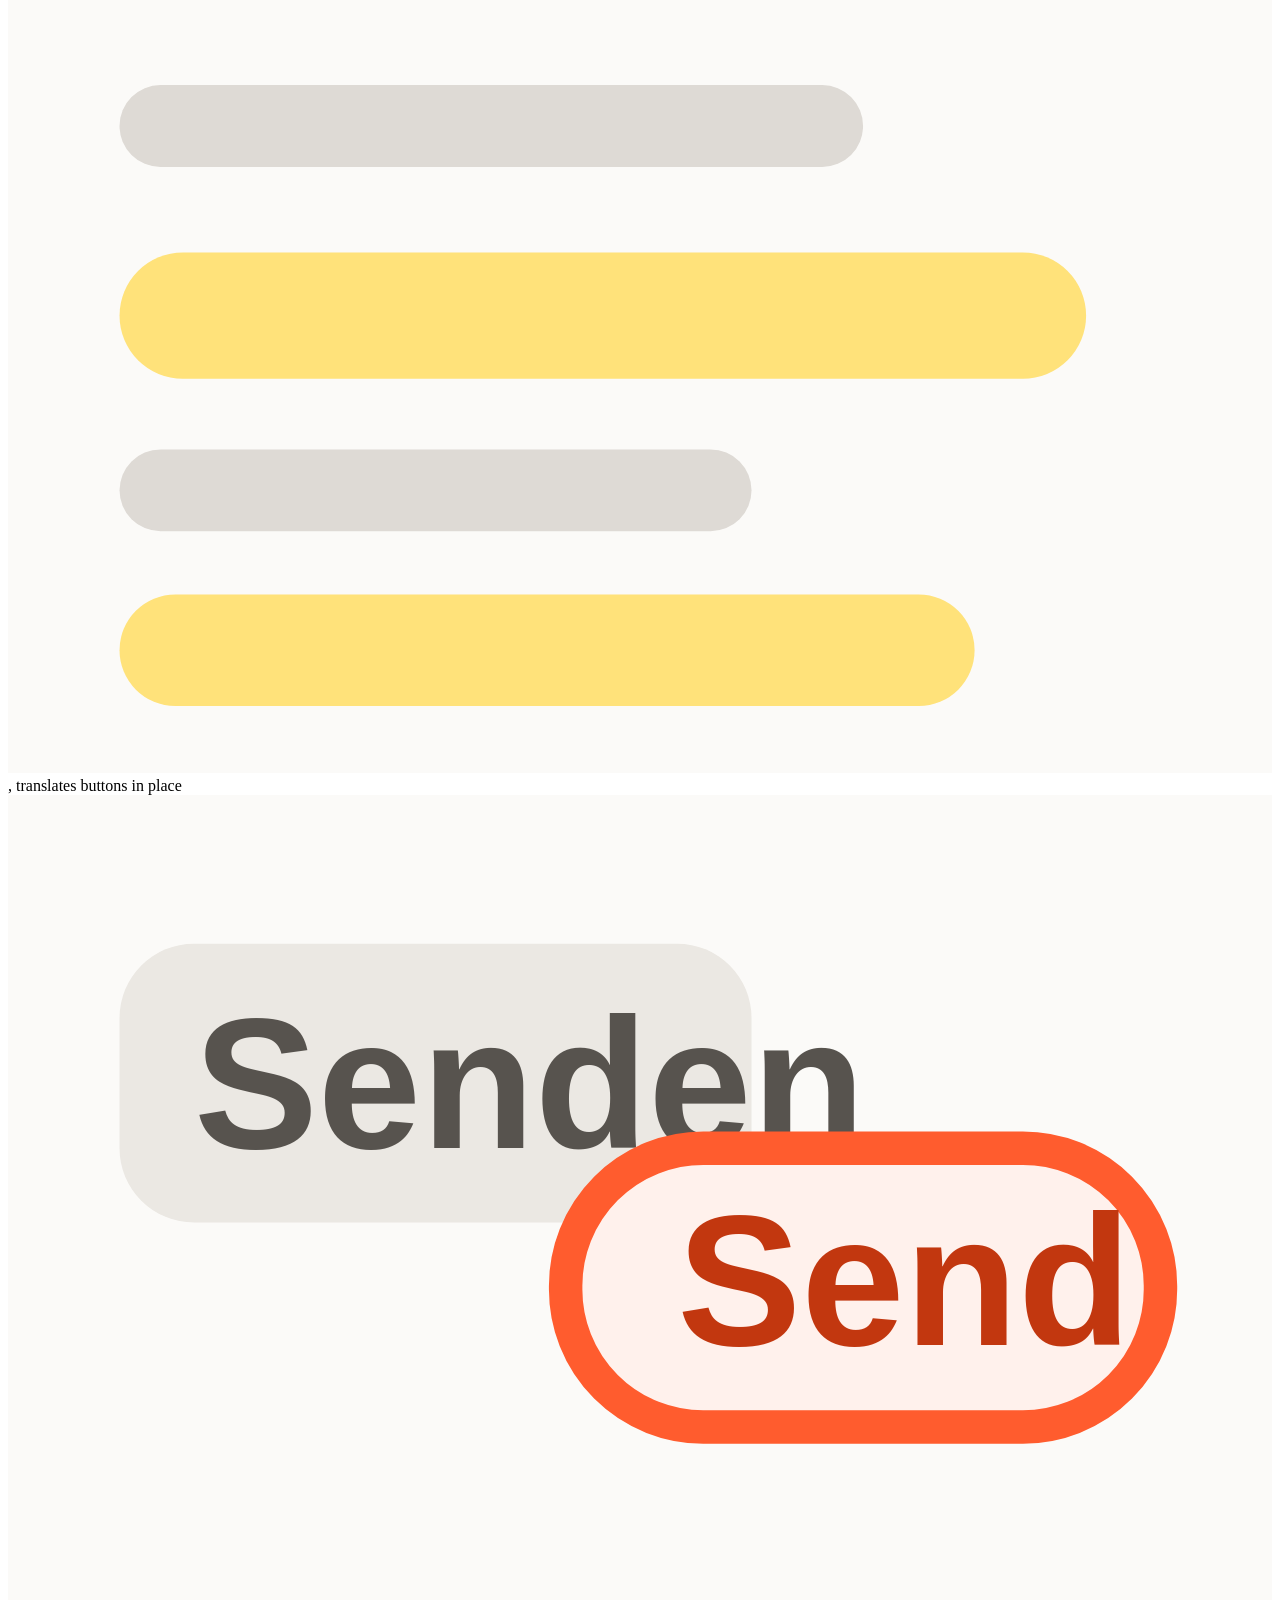
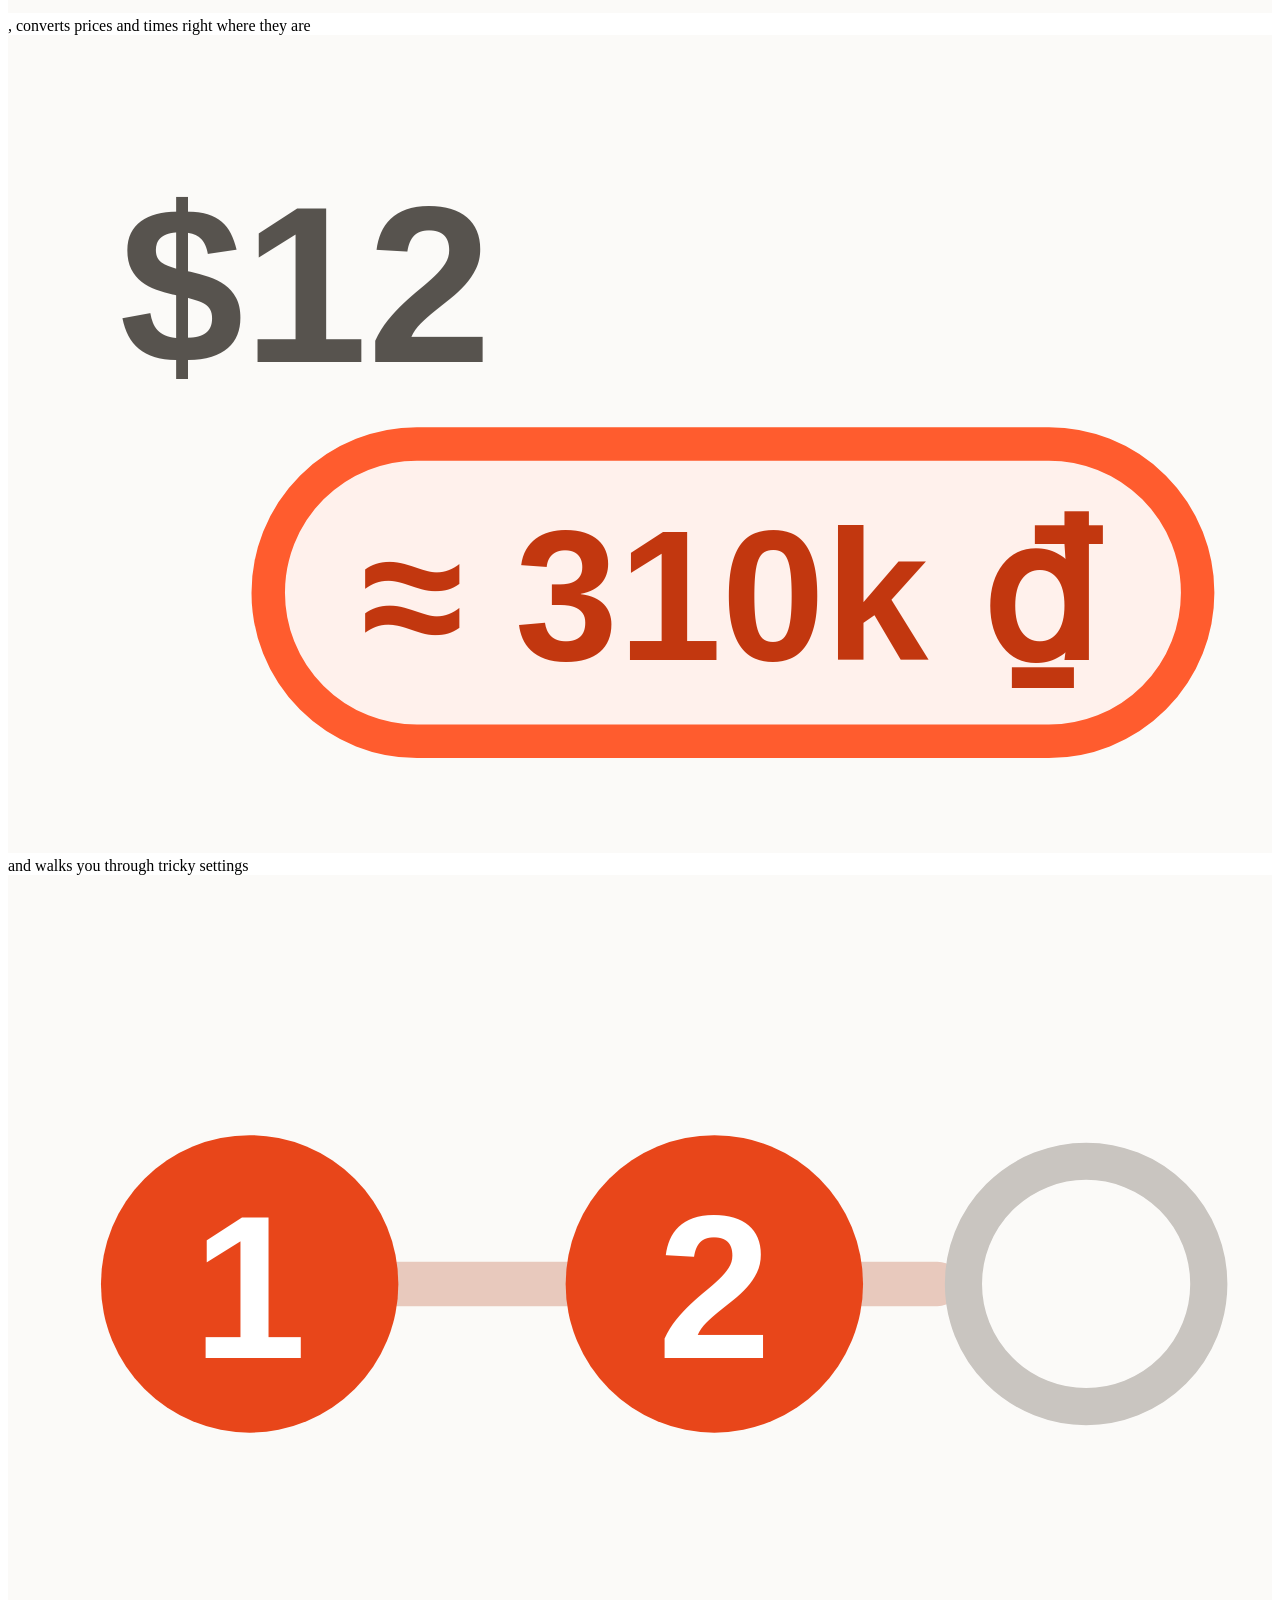
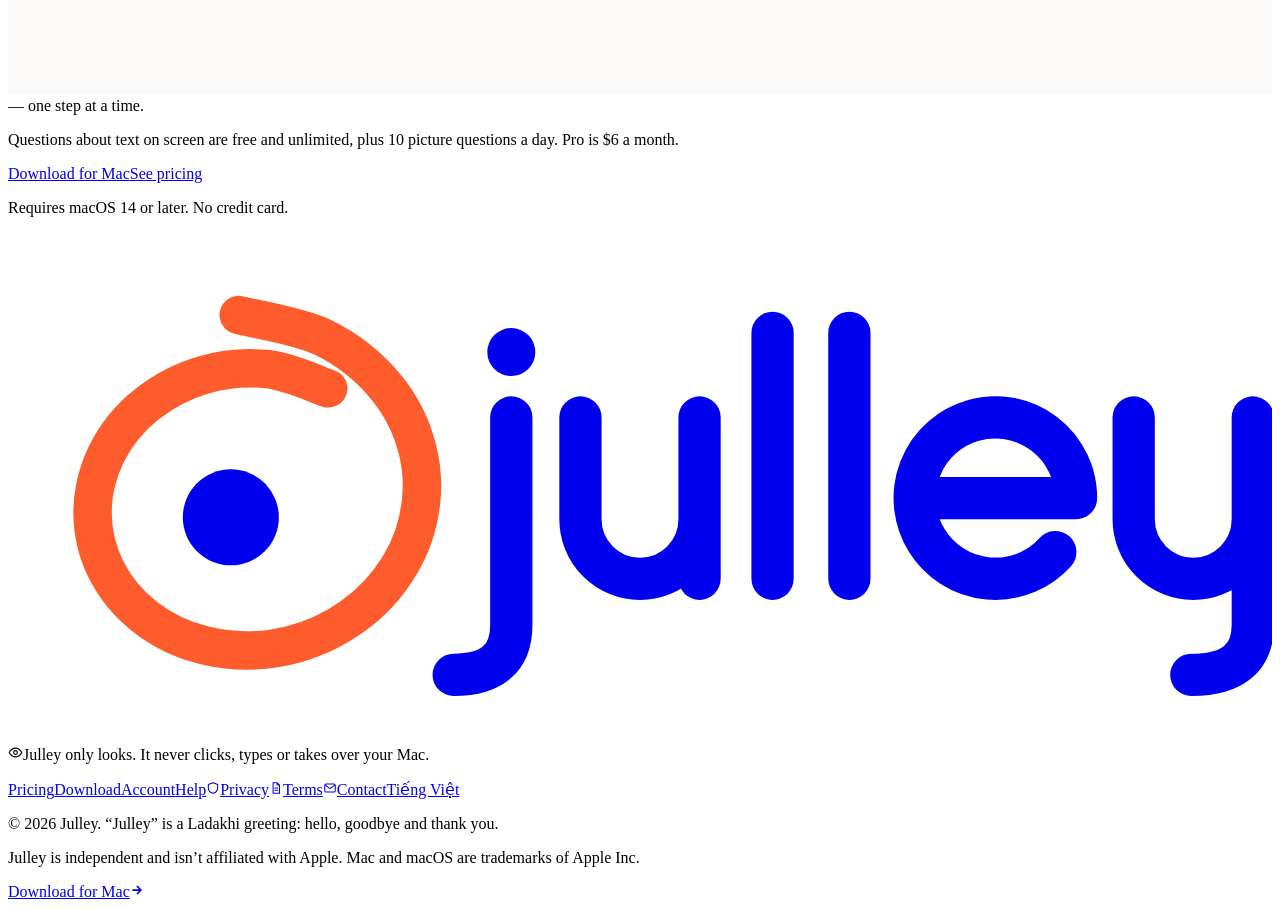
==== commit f3265b73: "Deploy 2026-10-20T04:49Z" ====
--- a/index.html
+++ b/index.html
@@ -9,7 +9,7 @@
         }
         d.setAttribute('data-theme', t);
       })();
-    </script><link rel="stylesheet" href="/julley-site/_astro/Base.dibnV_ym.css"><link rel="stylesheet" href="/julley-site/_astro/index.C4ol6rFt.css"></head><body data-astro-cid-hkbrpulz><a class="skip" href="#main" data-astro-cid-hkbrpulz>Skip to content</a><header class="top" data-astro-cid-nen7h5rs><div class="bar" data-astro-cid-nen7h5rs><a class="logo" href="/julley-site/" aria-label="Julley — home" style="--h:28px" data-astro-cid-f7espo7c="true"><svg viewBox="0 0 658 256" role="img" aria-label="Julley" focusable="false" data-astro-cid-f7espo7c><path d="M166.7 80.9 C161.5 79.2 146.2 72.1 135.3 70.9 C124.5 69.8 112.2 70.9 101.7 73.9 C91.1 77 80.3 82.7 71.9 89.5 C63.5 96.2 56.1 105.4 51.4 114.7 C46.8 124 44.1 135 44 145.2 C44 155.3 46.5 166.3 51.1 175.4 C55.7 184.5 63.1 193.5 71.6 200 C80.1 206.6 91.1 211.9 102.1 214.6 C113.1 217.3 125.8 218 137.4 216.4 C149 214.7 161.3 210.5 171.5 204.6 C181.7 198.7 191.6 190.3 198.6 180.9 C205.6 171.6 211.2 160.1 213.6 148.7 C216.1 137.4 216.1 124.4 213.2 112.9 C210.3 101.3 204.4 89.2 196.1 79.4 C187.9 69.6 176.4 60.4 163.8 54.3 C151.1 48.2 127.4 44.7 120.1 42.7" fill="none" stroke="#FF5C2E" stroke-width="20" stroke-linecap="round" stroke-linejoin="round" data-astro-cid-f7espo7c></path><circle cx="116" cy="148" r="25" fill="currentColor" data-astro-cid-f7espo7c></circle><g transform="translate(232 0)" data-astro-cid-f7espo7c><path d="M30 96 V204 Q30 230 0 230 M66 96 V149.0 A31.0 31.0 0 0 0 128 149.0 M128 96 V180 M166 52 V180 M206 52 V180 M240 138.0 H324 A42 42 0 1 0 313.2 166.1 M354 96 V149.0 A31.0 31.0 0 0 0 416 149.0 M416 96 V204 Q416 230 384 230" fill="none" stroke="currentColor" stroke-width="22" stroke-linecap="round" stroke-linejoin="round" data-astro-cid-f7espo7c></path><circle cx="30" cy="62" r="12.5" fill="currentColor" data-astro-cid-f7espo7c></circle></g></svg></a><nav aria-label="Main" data-astro-cid-nen7h5rs><a class="signin" href="/julley-site/account/" data-astro-cid-nen7h5rs>Sign in</a><button class="theme-toggle" type="button" aria-label="Switch colour theme" data-theme-toggle data-astro-cid-l6lhmie6><svg class="i-sun" viewBox="0 0 24 24" width="18" height="18" fill="none" stroke="currentColor" stroke-width="1.8" stroke-linecap="round" aria-hidden="true" data-astro-cid-l6lhmie6><circle cx="12" cy="12" r="4.2" data-astro-cid-l6lhmie6></circle><path d="M12 2.5v2.2M12 19.3v2.2M2.5 12h2.2M19.3 12h2.2M5.3 5.3l1.6 1.6M17.1 17.1l1.6 1.6M18.7 5.3l-1.6 1.6M6.9 17.1l-1.6 1.6" data-astro-cid-l6lhmie6></path></svg><svg class="i-moon" viewBox="0 0 24 24" width="18" height="18" fill="none" stroke="currentColor" stroke-width="1.8" stroke-linecap="round" stroke-linejoin="round" aria-hidden="true" data-astro-cid-l6lhmie6><path d="M20 14.2A8.2 8.2 0 0 1 9.8 4 8.2 8.2 0 1 0 20 14.2Z" data-astro-cid-l6lhmie6></path></svg></button><a class="pill" href="/julley-site/pricing/" data-astro-cid-nen7h5rs>Pricing</a></nav></div></header><div class="lang-hint" id="lang-hint" lang="vi" hidden data-astro-cid-hkbrpulz><a href="/julley-site/vi/" hreflang="vi" data-astro-cid-hkbrpulz>Xem trang này bằng tiếng Việt</a><button type="button" aria-label="Đóng" data-lang-hint-close data-astro-cid-hkbrpulz><svg viewBox="0 0 16 16" width="12" height="12" aria-hidden="true" data-astro-cid-hkbrpulz><path d="M4 4l8 8M12 4l-8 8" stroke="currentColor" stroke-width="1.8" stroke-linecap="round" data-astro-cid-hkbrpulz></path></svg></button></div><main id="main" data-astro-cid-hkbrpulz><article class="letter"><h1 class="sr-only">Julley — Ask. Julley points.</h1><p data-letter class="has-label">Julley is the friend who points.<img class="tile" data-chip src="/julley-site/icon-192.png" width="96" height="96" alt="Julley app icon">Press <span class="k" data-chip>⌥</span><span class="k" data-chip>Space</span> in any app and ask where something is — exporting to PDF, muting yourself, the dark-mode switch. Right on your screen, <span class="nb">Julley <span class="mark" data-mark="label">circles<svg class="loop" data-loop aria-hidden="true" focusable="false"><path class="halo" pathLength="1"></path><path class="ink" pathLength="1"></path></svg><svg class="arrow" viewBox="0 0 44 64" aria-hidden="true" focusable="false"><path class="halo" pathLength="1" d="M10 60 C 4 42, 12 22, 30 8"></path><path class="halo" pathLength="1" d="M17 6 C 22 6, 27 6, 32 7 C 32 12, 33 17, 34 22"></path><path class="ink" pathLength="1" d="M10 60 C 4 42, 12 22, 30 8"></path><path class="ink" pathLength="1" d="M17 6 C 22 6, 27 6, 32 7 C 32 12, 33 17, 34 22"></path></svg><span class="label" data-nosplit>Right here</span><svg class="cursor" viewBox="0 0 20 24" aria-hidden="true" focusable="false"><path d="M3 2 L3 18.500 L7.300 14.400 L10.200 21 L13 19.800 L10.100 13.300 L16 13.300 Z"></path></svg></span> it.</span></p><p data-letter>It works where you work: video calls <span class="chip chip-video" data-chip aria-hidden="true"><svg viewBox="0 0 34 22" preserveAspectRatio="xMidYMid slice"><rect width="34" height="22" fill="#e9eef3"></rect><rect x="2" y="2.500" width="19" height="17" rx="2.500" fill="#cddae5"></rect><circle cx="11.500" cy="9.500" r="3" fill="#a5b9ca"></circle><path d="M5.500 19.500c.4-4 2.700-5.800 6-5.800s5.600 1.800 6 5.800Z" fill="#a5b9ca"></path><rect x="23" y="2.500" width="9" height="7.500" rx="2" fill="#e3d9d3"></rect><rect x="23" y="12" width="9" height="7.500" rx="2" fill="#d3e2da"></rect><rect x="2" y="2.500" width="19" height="17" rx="2.500" fill="none" stroke="#22a15a" stroke-width="1.200"></rect></svg></span>, mail <span class="chip chip-mail" data-chip aria-hidden="true"><svg viewBox="0 0 34 22" preserveAspectRatio="xMidYMid slice"><rect width="34" height="22" fill="#fbfaf8"></rect><circle cx="5.500" cy="5.500" r="2.200" fill="#ff5c2e"></circle><rect x="10" y="4" width="14" height="2.400" rx="1.200" fill="#c9c5c0"></rect><rect x="10" y="7.200" width="9" height="1.600" rx=".8" fill="#e3dfda"></rect><rect x="4" y="12" width="26" height="1.800" rx=".9" fill="#dedad5"></rect><rect x="4" y="15.500" width="21" height="1.800" rx=".9" fill="#dedad5"></rect></svg></span>, spreadsheets <span class="chip chip-sheet" data-chip aria-hidden="true"><svg viewBox="0 0 34 22" preserveAspectRatio="xMidYMid slice"><rect width="34" height="22" fill="#fff"></rect><rect width="34" height="5.500" fill="#d3e9dc"></rect><path d="M0 11h34M0 16.500h34M10 0v22M21 0v22" stroke="#d8d4cf" stroke-width=".8" fill="none"></path><rect x="10.400" y="11.400" width="10.200" height="5.200" fill="none" stroke="#ff5c2e" stroke-width="1.300"></rect></svg></span>, design tools <span class="chip chip-design" data-chip aria-hidden="true"><svg viewBox="0 0 34 22" preserveAspectRatio="xMidYMid slice"><rect width="34" height="22" fill="#f4f1ec"></rect><rect x="4" y="4.500" width="11" height="11" rx="2" fill="#f5c9b8"></rect><circle cx="23.500" cy="10.500" r="6" fill="#c5d6ef"></circle><path d="M13 19l6.500-5.500 2.200 2.200L15.200 21Z" fill="#1c1917"></path></svg></span>. Ask by typing, or just say it.</p><figure class="video"><video autoplay muted loop playsinline preload="metadata" controls poster="/julley-site/media/hero.jpg" aria-label="Julley in action: asking where a button is and getting a circle and arrow on screen"><source src="/julley-site/media/hero-vertical.mp4" type="video/mp4" media="(max-width: 600px)"><source src="/julley-site/media/hero.mp4" type="video/mp4"></video></figure><p data-letter>Julley only <span class="mark" data-mark="loop">looks<svg class="loop" data-loop aria-hidden="true" focusable="false"><path class="halo" pathLength="1"></path><path class="ink" pathLength="1"></path></svg></span>. It never clicks, types or takes over your Mac. You stay in control.</p><p data-letter>It also <span class="mark" data-mark="hl">skims</span> long emails <span class="chip chip-skim" data-chip aria-hidden="true"><svg viewBox="0 0 34 22" preserveAspectRatio="xMidYMid slice"><rect width="34" height="22" fill="#fbfaf8"></rect><rect x="3" y="3.500" width="20" height="2.200" rx="1.100" fill="#dedad5"></rect><rect x="3" y="8" width="26" height="3.400" rx="1.700" fill="#ffe27a"></rect><rect x="3" y="13.300" width="17" height="2.200" rx="1.100" fill="#dedad5"></rect><rect x="3" y="17.200" width="23" height="3" rx="1.500" fill="#ffe27a"></rect></svg></span>, translates buttons in place <span class="chip chip-translate" data-chip aria-hidden="true"><svg viewBox="0 0 34 22" preserveAspectRatio="xMidYMid slice"><rect width="34" height="22" fill="#fbfaf8"></rect><rect x="3" y="4" width="17" height="7.500" rx="2" fill="#ebe8e3"></rect><text x="5" y="9.500" font-size="5" font-weight="600" fill="#57534e" font-family="Inter, sans-serif">Senden</text><rect x="15" y="9.500" width="16" height="7.500" rx="3.700" fill="#fff1ec" stroke="#ff5c2e" stroke-width=".9"></rect><text x="18" y="14.800" font-size="5" font-weight="700" fill="#c2370f" font-family="Inter, sans-serif">Send</text></svg></span> and walks you through tricky settings <span class="chip chip-steps" data-chip aria-hidden="true"><svg viewBox="0 0 34 22" preserveAspectRatio="xMidYMid slice"><rect width="34" height="22" fill="#fbfaf8"></rect><path d="M9 11h8M21 11h4" stroke="#e8c9bd" stroke-width="1.200" stroke-linecap="round" fill="none"></path><circle cx="6.500" cy="11" r="4" fill="#e8461a"></circle><text x="6.500" y="13" font-size="5.500" font-weight="700" fill="#fff" text-anchor="middle" font-family="Inter, sans-serif">1</text><circle cx="19" cy="11" r="4" fill="#e8461a"></circle><text x="19" y="13" font-size="5.500" font-weight="700" fill="#fff" text-anchor="middle" font-family="Inter, sans-serif">2</text><circle cx="29" cy="11" r="3.300" fill="none" stroke="#c9c5c0" stroke-width="1"></circle></svg></span> — one step at a time.</p><p data-letter>Questions about text on screen are free and unlimited, plus 10 picture questions a day. Pro is <span class="nb">$6 a month</span>.</p><div class="end-cta"><a class="btn btn-primary btn-lg" href="/julley-site/download/">Download for Mac</a><a class="btn btn-secondary btn-lg" href="/julley-site/pricing/">See pricing</a></div><p class="after">Requires macOS 14 or later. No credit card.</p></article></main><footer class="foot" data-astro-cid-jo6i4kqk><div class="col" data-astro-cid-jo6i4kqk><p class="line brand" data-astro-cid-jo6i4kqk><a class="logo" href="/julley-site/" aria-label="Julley — home" style="--h:22px" data-astro-cid-f7espo7c="true"><svg viewBox="0 0 658 256" role="img" aria-label="Julley" focusable="false" data-astro-cid-f7espo7c><path d="M166.7 80.9 C161.5 79.2 146.2 72.1 135.3 70.9 C124.5 69.8 112.2 70.9 101.7 73.9 C91.1 77 80.3 82.7 71.9 89.5 C63.5 96.2 56.1 105.4 51.4 114.7 C46.8 124 44.1 135 44 145.2 C44 155.3 46.5 166.3 51.1 175.4 C55.7 184.5 63.1 193.5 71.6 200 C80.1 206.6 91.1 211.9 102.1 214.6 C113.1 217.3 125.8 218 137.4 216.4 C149 214.7 161.3 210.5 171.5 204.6 C181.7 198.7 191.6 190.3 198.6 180.9 C205.6 171.6 211.2 160.1 213.6 148.7 C216.1 137.4 216.1 124.4 213.2 112.9 C210.3 101.3 204.4 89.2 196.1 79.4 C187.9 69.6 176.4 60.4 163.8 54.3 C151.1 48.2 127.4 44.7 120.1 42.7" fill="none" stroke="#FF5C2E" stroke-width="20" stroke-linecap="round" stroke-linejoin="round" data-astro-cid-f7espo7c></path><circle cx="116" cy="148" r="25" fill="currentColor" data-astro-cid-f7espo7c></circle><g transform="translate(232 0)" data-astro-cid-f7espo7c><path d="M30 96 V204 Q30 230 0 230 M66 96 V149.0 A31.0 31.0 0 0 0 128 149.0 M128 96 V180 M166 52 V180 M206 52 V180 M240 138.0 H324 A42 42 0 1 0 313.2 166.1 M354 96 V149.0 A31.0 31.0 0 0 0 416 149.0 M416 96 V204 Q416 230 384 230" fill="none" stroke="currentColor" stroke-width="22" stroke-linecap="round" stroke-linejoin="round" data-astro-cid-f7espo7c></path><circle cx="30" cy="62" r="12.5" fill="currentColor" data-astro-cid-f7espo7c></circle></g></svg></a></p><p class="line trust" data-astro-cid-jo6i4kqk><svg viewBox="0 0 24 24" width="15" height="15" fill="none" stroke="currentColor" stroke-width="1.8" stroke-linecap="round" stroke-linejoin="round" class="astro-jo6i4kqk" aria-hidden="true" data-astro-cid-jo6i4kqk><path d="M2 12s3.6-7 10-7 10 7 10 7-3.6 7-10 7S2 12 2 12Z" data-astro-cid-jo6i4kqk></path><circle cx="12" cy="12" r="3" data-astro-cid-jo6i4kqk></circle></svg><span data-astro-cid-jo6i4kqk>Julley only looks. It never clicks, types or takes over your Mac.</span></p><p class="line links" data-astro-cid-jo6i4kqk><a href="/julley-site/pricing/" data-astro-cid-jo6i4kqk>Pricing</a><a href="/julley-site/download/" data-astro-cid-jo6i4kqk>Download</a><a href="/julley-site/account/" data-astro-cid-jo6i4kqk>Account</a><a href="/julley-site/help/" data-astro-cid-jo6i4kqk>Help</a><a href="/julley-site/privacy/" data-astro-cid-jo6i4kqk><svg viewBox="0 0 24 24" width="14" height="14" fill="none" stroke="currentColor" stroke-width="1.8" stroke-linecap="round" stroke-linejoin="round" class="astro-jo6i4kqk astro-jo6i4kqk" aria-hidden="true" data-astro-cid-jo6i4kqk><path d="M12 3 4 6v5.500c0 4.700 3.200 8.300 8 9.500 4.800-1.200 8-4.800 8-9.500V6Z" data-astro-cid-jo6i4kqk></path></svg>Privacy</a><a href="/julley-site/terms/" data-astro-cid-jo6i4kqk><svg viewBox="0 0 24 24" width="14" height="14" fill="none" stroke="currentColor" stroke-width="1.8" stroke-linecap="round" stroke-linejoin="round" class="astro-jo6i4kqk astro-jo6i4kqk astro-jo6i4kqk" aria-hidden="true" data-astro-cid-jo6i4kqk><path d="M7 3h7l4 4v14H7ZM14 3v4h4M10 12h5M10 16h5" data-astro-cid-jo6i4kqk></path></svg>Terms</a><a href="mailto:hello@askjulley.com" data-astro-cid-jo6i4kqk><svg viewBox="0 0 24 24" width="14" height="14" fill="none" stroke="currentColor" stroke-width="1.8" stroke-linecap="round" stroke-linejoin="round" class="astro-jo6i4kqk astro-jo6i4kqk astro-jo6i4kqk astro-jo6i4kqk" aria-hidden="true" data-astro-cid-jo6i4kqk><rect x="3" y="5" width="18" height="14" rx="2.500" data-astro-cid-jo6i4kqk></rect><path d="m4 7 8 6 8-6" data-astro-cid-jo6i4kqk></path></svg>Contact</a><a href="/julley-site/vi/" hreflang="vi" lang="vi" data-astro-cid-jo6i4kqk>Tiếng Việt</a></p><p class="line fine" data-astro-cid-jo6i4kqk>© 2026 Julley. “Julley” is a Ladakhi greeting: hello, goodbye and thank you.</p><p class="line fine" data-astro-cid-jo6i4kqk>Julley is independent and isn’t affiliated with Apple. Mac and macOS are trademarks of Apple Inc.</p></div></footer><a class="cta-pill" href="/julley-site/download/" data-cta-pill data-astro-cid-m5a2qn2o><span data-astro-cid-m5a2qn2o>Download for Mac</span><i aria-hidden="true" data-astro-cid-m5a2qn2o><svg viewBox="0 0 16 16" width="14" height="14" fill="none" stroke="currentColor" stroke-width="2" stroke-linecap="round" stroke-linejoin="round" data-astro-cid-m5a2qn2o><path d="M3.500 8h9M8.500 4l4 4-4 4" data-astro-cid-m5a2qn2o></path></svg></i></a><script>
+    </script><link rel="stylesheet" href="/julley-site/_astro/Base.dibnV_ym.css"><link rel="stylesheet" href="/julley-site/_astro/index.C4ol6rFt.css"></head><body data-astro-cid-hkbrpulz><a class="skip" href="#main" data-astro-cid-hkbrpulz>Skip to content</a><header class="top" data-astro-cid-nen7h5rs><div class="bar" data-astro-cid-nen7h5rs><a class="logo" href="/julley-site/" aria-label="Julley — home" style="--h:28px" data-astro-cid-f7espo7c="true"><svg viewBox="0 0 658 256" role="img" aria-label="Julley" focusable="false" data-astro-cid-f7espo7c><path d="M166.7 80.9 C161.5 79.2 146.2 72.1 135.3 70.9 C124.5 69.8 112.2 70.9 101.7 73.9 C91.1 77 80.3 82.7 71.9 89.5 C63.5 96.2 56.1 105.4 51.4 114.7 C46.8 124 44.1 135 44 145.2 C44 155.3 46.5 166.3 51.1 175.4 C55.7 184.5 63.1 193.5 71.6 200 C80.1 206.6 91.1 211.9 102.1 214.6 C113.1 217.3 125.8 218 137.4 216.4 C149 214.7 161.3 210.5 171.5 204.6 C181.7 198.7 191.6 190.3 198.6 180.9 C205.6 171.6 211.2 160.1 213.6 148.7 C216.1 137.4 216.1 124.4 213.2 112.9 C210.3 101.3 204.4 89.2 196.1 79.4 C187.9 69.6 176.4 60.4 163.8 54.3 C151.1 48.2 127.4 44.7 120.1 42.7" fill="none" stroke="#FF5C2E" stroke-width="20" stroke-linecap="round" stroke-linejoin="round" data-astro-cid-f7espo7c></path><circle cx="116" cy="148" r="25" fill="currentColor" data-astro-cid-f7espo7c></circle><g transform="translate(232 0)" data-astro-cid-f7espo7c><path d="M30 96 V204 Q30 230 0 230 M66 96 V149.0 A31.0 31.0 0 0 0 128 149.0 M128 96 V180 M166 52 V180 M206 52 V180 M240 138.0 H324 A42 42 0 1 0 313.2 166.1 M354 96 V149.0 A31.0 31.0 0 0 0 416 149.0 M416 96 V204 Q416 230 384 230" fill="none" stroke="currentColor" stroke-width="22" stroke-linecap="round" stroke-linejoin="round" data-astro-cid-f7espo7c></path><circle cx="30" cy="62" r="12.5" fill="currentColor" data-astro-cid-f7espo7c></circle></g></svg></a><nav aria-label="Main" data-astro-cid-nen7h5rs><a class="signin" href="/julley-site/account/" data-astro-cid-nen7h5rs>Sign in</a><button class="theme-toggle" type="button" aria-label="Switch colour theme" data-theme-toggle data-astro-cid-l6lhmie6><svg class="i-sun" viewBox="0 0 24 24" width="18" height="18" fill="none" stroke="currentColor" stroke-width="1.8" stroke-linecap="round" aria-hidden="true" data-astro-cid-l6lhmie6><circle cx="12" cy="12" r="4.2" data-astro-cid-l6lhmie6></circle><path d="M12 2.5v2.2M12 19.3v2.2M2.5 12h2.2M19.3 12h2.2M5.3 5.3l1.6 1.6M17.1 17.1l1.6 1.6M18.7 5.3l-1.6 1.6M6.9 17.1l-1.6 1.6" data-astro-cid-l6lhmie6></path></svg><svg class="i-moon" viewBox="0 0 24 24" width="18" height="18" fill="none" stroke="currentColor" stroke-width="1.8" stroke-linecap="round" stroke-linejoin="round" aria-hidden="true" data-astro-cid-l6lhmie6><path d="M20 14.2A8.2 8.2 0 0 1 9.8 4 8.2 8.2 0 1 0 20 14.2Z" data-astro-cid-l6lhmie6></path></svg></button><a class="pill" href="/julley-site/pricing/" data-astro-cid-nen7h5rs>Pricing</a></nav></div></header><div class="lang-hint" id="lang-hint" lang="vi" hidden data-astro-cid-hkbrpulz><a href="/julley-site/vi/" hreflang="vi" data-astro-cid-hkbrpulz>Xem trang này bằng tiếng Việt</a><button type="button" aria-label="Đóng" data-lang-hint-close data-astro-cid-hkbrpulz><svg viewBox="0 0 16 16" width="12" height="12" aria-hidden="true" data-astro-cid-hkbrpulz><path d="M4 4l8 8M12 4l-8 8" stroke="currentColor" stroke-width="1.8" stroke-linecap="round" data-astro-cid-hkbrpulz></path></svg></button></div><main id="main" data-astro-cid-hkbrpulz><article class="letter"><h1 class="sr-only">Julley — Ask. Julley points.</h1><p data-letter class="has-label">Julley is the friend who points.<img class="tile" data-chip src="/julley-site/icon-192.png" width="96" height="96" alt="Julley app icon">Press <span class="k" data-chip>⌥</span><span class="k" data-chip>Space</span> in any app and ask where something is — exporting to PDF, muting yourself, the dark-mode switch. Right on your screen, <span class="nb">Julley <span class="mark" data-mark="label">circles<svg class="loop" data-loop aria-hidden="true" focusable="false"><path class="halo" pathLength="1"></path><path class="ink" pathLength="1"></path></svg><svg class="arrow" viewBox="0 0 44 64" aria-hidden="true" focusable="false"><path class="halo" pathLength="1" d="M10 60 C 4 42, 12 22, 30 8"></path><path class="halo" pathLength="1" d="M17 6 C 22 6, 27 6, 32 7 C 32 12, 33 17, 34 22"></path><path class="ink" pathLength="1" d="M10 60 C 4 42, 12 22, 30 8"></path><path class="ink" pathLength="1" d="M17 6 C 22 6, 27 6, 32 7 C 32 12, 33 17, 34 22"></path></svg><span class="label" data-nosplit>Right here</span><svg class="cursor" viewBox="0 0 20 24" aria-hidden="true" focusable="false"><path d="M3 2 L3 18.500 L7.300 14.400 L10.200 21 L13 19.800 L10.100 13.300 L16 13.300 Z"></path></svg></span> it.</span></p><p data-letter>It works where you work: video calls <span class="chip chip-video" data-chip aria-hidden="true"><svg viewBox="0 0 34 22" preserveAspectRatio="xMidYMid slice"><rect width="34" height="22" fill="#e9eef3"></rect><rect x="2" y="2.500" width="19" height="17" rx="2.500" fill="#cddae5"></rect><circle cx="11.500" cy="9.500" r="3" fill="#a5b9ca"></circle><path d="M5.500 19.500c.4-4 2.700-5.800 6-5.800s5.600 1.800 6 5.800Z" fill="#a5b9ca"></path><rect x="23" y="2.500" width="9" height="7.500" rx="2" fill="#e3d9d3"></rect><rect x="23" y="12" width="9" height="7.500" rx="2" fill="#d3e2da"></rect><rect x="2" y="2.500" width="19" height="17" rx="2.500" fill="none" stroke="#22a15a" stroke-width="1.200"></rect></svg></span>, mail <span class="chip chip-mail" data-chip aria-hidden="true"><svg viewBox="0 0 34 22" preserveAspectRatio="xMidYMid slice"><rect width="34" height="22" fill="#fbfaf8"></rect><circle cx="5.500" cy="5.500" r="2.200" fill="#ff5c2e"></circle><rect x="10" y="4" width="14" height="2.400" rx="1.200" fill="#c9c5c0"></rect><rect x="10" y="7.200" width="9" height="1.600" rx=".8" fill="#e3dfda"></rect><rect x="4" y="12" width="26" height="1.800" rx=".9" fill="#dedad5"></rect><rect x="4" y="15.500" width="21" height="1.800" rx=".9" fill="#dedad5"></rect></svg></span>, spreadsheets <span class="chip chip-sheet" data-chip aria-hidden="true"><svg viewBox="0 0 34 22" preserveAspectRatio="xMidYMid slice"><rect width="34" height="22" fill="#fff"></rect><rect width="34" height="5.500" fill="#d3e9dc"></rect><path d="M0 11h34M0 16.500h34M10 0v22M21 0v22" stroke="#d8d4cf" stroke-width=".8" fill="none"></path><rect x="10.400" y="11.400" width="10.200" height="5.200" fill="none" stroke="#ff5c2e" stroke-width="1.300"></rect></svg></span>, design tools <span class="chip chip-design" data-chip aria-hidden="true"><svg viewBox="0 0 34 22" preserveAspectRatio="xMidYMid slice"><rect width="34" height="22" fill="#f4f1ec"></rect><rect x="4" y="4.500" width="11" height="11" rx="2" fill="#f5c9b8"></rect><circle cx="23.500" cy="10.500" r="6" fill="#c5d6ef"></circle><path d="M13 19l6.500-5.500 2.200 2.200L15.200 21Z" fill="#1c1917"></path></svg></span>. Ask by typing, or just say it.</p><figure class="video"><video autoplay muted loop playsinline preload="metadata" controls poster="/julley-site/media/hero.jpg" aria-label="Julley in action: asking where a button is and getting a circle and arrow on screen"><source src="/julley-site/media/hero-vertical.mp4" type="video/mp4" media="(max-width: 600px)"><source src="/julley-site/media/hero.mp4" type="video/mp4"></video></figure><p data-letter>Julley only <span class="mark" data-mark="loop">looks<svg class="loop" data-loop aria-hidden="true" focusable="false"><path class="halo" pathLength="1"></path><path class="ink" pathLength="1"></path></svg></span>. It never clicks, types or takes over your Mac. You stay in control.</p><p data-letter>It also <span class="mark" data-mark="hl">skims</span> long emails <span class="chip chip-skim" data-chip aria-hidden="true"><svg viewBox="0 0 34 22" preserveAspectRatio="xMidYMid slice"><rect width="34" height="22" fill="#fbfaf8"></rect><rect x="3" y="3.500" width="20" height="2.200" rx="1.100" fill="#dedad5"></rect><rect x="3" y="8" width="26" height="3.400" rx="1.700" fill="#ffe27a"></rect><rect x="3" y="13.300" width="17" height="2.200" rx="1.100" fill="#dedad5"></rect><rect x="3" y="17.200" width="23" height="3" rx="1.500" fill="#ffe27a"></rect></svg></span>, translates buttons in place <span class="chip chip-translate" data-chip aria-hidden="true"><svg viewBox="0 0 34 22" preserveAspectRatio="xMidYMid slice"><rect width="34" height="22" fill="#fbfaf8"></rect><rect x="3" y="4" width="17" height="7.500" rx="2" fill="#ebe8e3"></rect><text x="5" y="9.500" font-size="5" font-weight="600" fill="#57534e" font-family="Inter, sans-serif">Senden</text><rect x="15" y="9.500" width="16" height="7.500" rx="3.700" fill="#fff1ec" stroke="#ff5c2e" stroke-width=".9"></rect><text x="18" y="14.800" font-size="5" font-weight="700" fill="#c2370f" font-family="Inter, sans-serif">Send</text></svg></span>, converts prices and times right where they are <span class="chip chip-convert" data-chip aria-hidden="true"><svg viewBox="0 0 34 22" preserveAspectRatio="xMidYMid slice"><rect width="34" height="22" fill="#fbfaf8"></rect><text x="3" y="8.800" font-size="6" font-weight="700" fill="#57534e" font-family="Inter, sans-serif">$12</text><rect x="7" y="11" width="25" height="8" rx="4" fill="#fff1ec" stroke="#ff5c2e" stroke-width=".9"></rect><text x="9.500" y="16.800" font-size="5" font-weight="700" fill="#c2370f" font-family="Inter, sans-serif">≈ 310k ₫</text></svg></span> and walks you through tricky settings <span class="chip chip-steps" data-chip aria-hidden="true"><svg viewBox="0 0 34 22" preserveAspectRatio="xMidYMid slice"><rect width="34" height="22" fill="#fbfaf8"></rect><path d="M9 11h8M21 11h4" stroke="#e8c9bd" stroke-width="1.200" stroke-linecap="round" fill="none"></path><circle cx="6.500" cy="11" r="4" fill="#e8461a"></circle><text x="6.500" y="13" font-size="5.500" font-weight="700" fill="#fff" text-anchor="middle" font-family="Inter, sans-serif">1</text><circle cx="19" cy="11" r="4" fill="#e8461a"></circle><text x="19" y="13" font-size="5.500" font-weight="700" fill="#fff" text-anchor="middle" font-family="Inter, sans-serif">2</text><circle cx="29" cy="11" r="3.300" fill="none" stroke="#c9c5c0" stroke-width="1"></circle></svg></span> — one step at a time.</p><p data-letter>Questions about text on screen are free and unlimited, plus 10 picture questions a day. Pro is <span class="nb">$6 a month</span>.</p><div class="end-cta"><a class="btn btn-primary btn-lg" href="/julley-site/download/">Download for Mac</a><a class="btn btn-secondary btn-lg" href="/julley-site/pricing/">See pricing</a></div><p class="after">Requires macOS 14 or later. No credit card.</p></article></main><footer class="foot" data-astro-cid-jo6i4kqk><div class="col" data-astro-cid-jo6i4kqk><p class="line brand" data-astro-cid-jo6i4kqk><a class="logo" href="/julley-site/" aria-label="Julley — home" style="--h:22px" data-astro-cid-f7espo7c="true"><svg viewBox="0 0 658 256" role="img" aria-label="Julley" focusable="false" data-astro-cid-f7espo7c><path d="M166.7 80.9 C161.5 79.2 146.2 72.1 135.3 70.9 C124.5 69.8 112.2 70.9 101.7 73.9 C91.1 77 80.3 82.7 71.9 89.5 C63.5 96.2 56.1 105.4 51.4 114.7 C46.8 124 44.1 135 44 145.2 C44 155.3 46.5 166.3 51.1 175.4 C55.7 184.5 63.1 193.5 71.6 200 C80.1 206.6 91.1 211.9 102.1 214.6 C113.1 217.3 125.8 218 137.4 216.4 C149 214.7 161.3 210.5 171.5 204.6 C181.7 198.7 191.6 190.3 198.6 180.9 C205.6 171.6 211.2 160.1 213.6 148.7 C216.1 137.4 216.1 124.4 213.2 112.9 C210.3 101.3 204.4 89.2 196.1 79.4 C187.9 69.6 176.4 60.4 163.8 54.3 C151.1 48.2 127.4 44.7 120.1 42.7" fill="none" stroke="#FF5C2E" stroke-width="20" stroke-linecap="round" stroke-linejoin="round" data-astro-cid-f7espo7c></path><circle cx="116" cy="148" r="25" fill="currentColor" data-astro-cid-f7espo7c></circle><g transform="translate(232 0)" data-astro-cid-f7espo7c><path d="M30 96 V204 Q30 230 0 230 M66 96 V149.0 A31.0 31.0 0 0 0 128 149.0 M128 96 V180 M166 52 V180 M206 52 V180 M240 138.0 H324 A42 42 0 1 0 313.2 166.1 M354 96 V149.0 A31.0 31.0 0 0 0 416 149.0 M416 96 V204 Q416 230 384 230" fill="none" stroke="currentColor" stroke-width="22" stroke-linecap="round" stroke-linejoin="round" data-astro-cid-f7espo7c></path><circle cx="30" cy="62" r="12.5" fill="currentColor" data-astro-cid-f7espo7c></circle></g></svg></a></p><p class="line trust" data-astro-cid-jo6i4kqk><svg viewBox="0 0 24 24" width="15" height="15" fill="none" stroke="currentColor" stroke-width="1.8" stroke-linecap="round" stroke-linejoin="round" class="astro-jo6i4kqk" aria-hidden="true" data-astro-cid-jo6i4kqk><path d="M2 12s3.6-7 10-7 10 7 10 7-3.6 7-10 7S2 12 2 12Z" data-astro-cid-jo6i4kqk></path><circle cx="12" cy="12" r="3" data-astro-cid-jo6i4kqk></circle></svg><span data-astro-cid-jo6i4kqk>Julley only looks. It never clicks, types or takes over your Mac.</span></p><p class="line links" data-astro-cid-jo6i4kqk><a href="/julley-site/pricing/" data-astro-cid-jo6i4kqk>Pricing</a><a href="/julley-site/download/" data-astro-cid-jo6i4kqk>Download</a><a href="/julley-site/account/" data-astro-cid-jo6i4kqk>Account</a><a href="/julley-site/help/" data-astro-cid-jo6i4kqk>Help</a><a href="/julley-site/privacy/" data-astro-cid-jo6i4kqk><svg viewBox="0 0 24 24" width="14" height="14" fill="none" stroke="currentColor" stroke-width="1.8" stroke-linecap="round" stroke-linejoin="round" class="astro-jo6i4kqk astro-jo6i4kqk" aria-hidden="true" data-astro-cid-jo6i4kqk><path d="M12 3 4 6v5.500c0 4.700 3.200 8.300 8 9.500 4.800-1.200 8-4.800 8-9.500V6Z" data-astro-cid-jo6i4kqk></path></svg>Privacy</a><a href="/julley-site/terms/" data-astro-cid-jo6i4kqk><svg viewBox="0 0 24 24" width="14" height="14" fill="none" stroke="currentColor" stroke-width="1.8" stroke-linecap="round" stroke-linejoin="round" class="astro-jo6i4kqk astro-jo6i4kqk astro-jo6i4kqk" aria-hidden="true" data-astro-cid-jo6i4kqk><path d="M7 3h7l4 4v14H7ZM14 3v4h4M10 12h5M10 16h5" data-astro-cid-jo6i4kqk></path></svg>Terms</a><a href="mailto:hello@askjulley.com" data-astro-cid-jo6i4kqk><svg viewBox="0 0 24 24" width="14" height="14" fill="none" stroke="currentColor" stroke-width="1.8" stroke-linecap="round" stroke-linejoin="round" class="astro-jo6i4kqk astro-jo6i4kqk astro-jo6i4kqk astro-jo6i4kqk" aria-hidden="true" data-astro-cid-jo6i4kqk><rect x="3" y="5" width="18" height="14" rx="2.500" data-astro-cid-jo6i4kqk></rect><path d="m4 7 8 6 8-6" data-astro-cid-jo6i4kqk></path></svg>Contact</a><a href="/julley-site/vi/" hreflang="vi" lang="vi" data-astro-cid-jo6i4kqk>Tiếng Việt</a></p><p class="line fine" data-astro-cid-jo6i4kqk>© 2026 Julley. “Julley” is a Ladakhi greeting: hello, goodbye and thank you.</p><p class="line fine" data-astro-cid-jo6i4kqk>Julley is independent and isn’t affiliated with Apple. Mac and macOS are trademarks of Apple Inc.</p></div></footer><a class="cta-pill" href="/julley-site/download/" data-cta-pill data-astro-cid-m5a2qn2o><span data-astro-cid-m5a2qn2o>Download for Mac</span><i aria-hidden="true" data-astro-cid-m5a2qn2o><svg viewBox="0 0 16 16" width="14" height="14" fill="none" stroke="currentColor" stroke-width="2" stroke-linecap="round" stroke-linejoin="round" data-astro-cid-m5a2qn2o><path d="M3.500 8h9M8.500 4l4 4-4 4" data-astro-cid-m5a2qn2o></path></svg></i></a><script>
       (function () {
         // Visitors whose browser asks for Vietnamese first get a quiet link to the Vietnamese page (once, dismissible).
         var hint = document.getElementById('lang-hint');
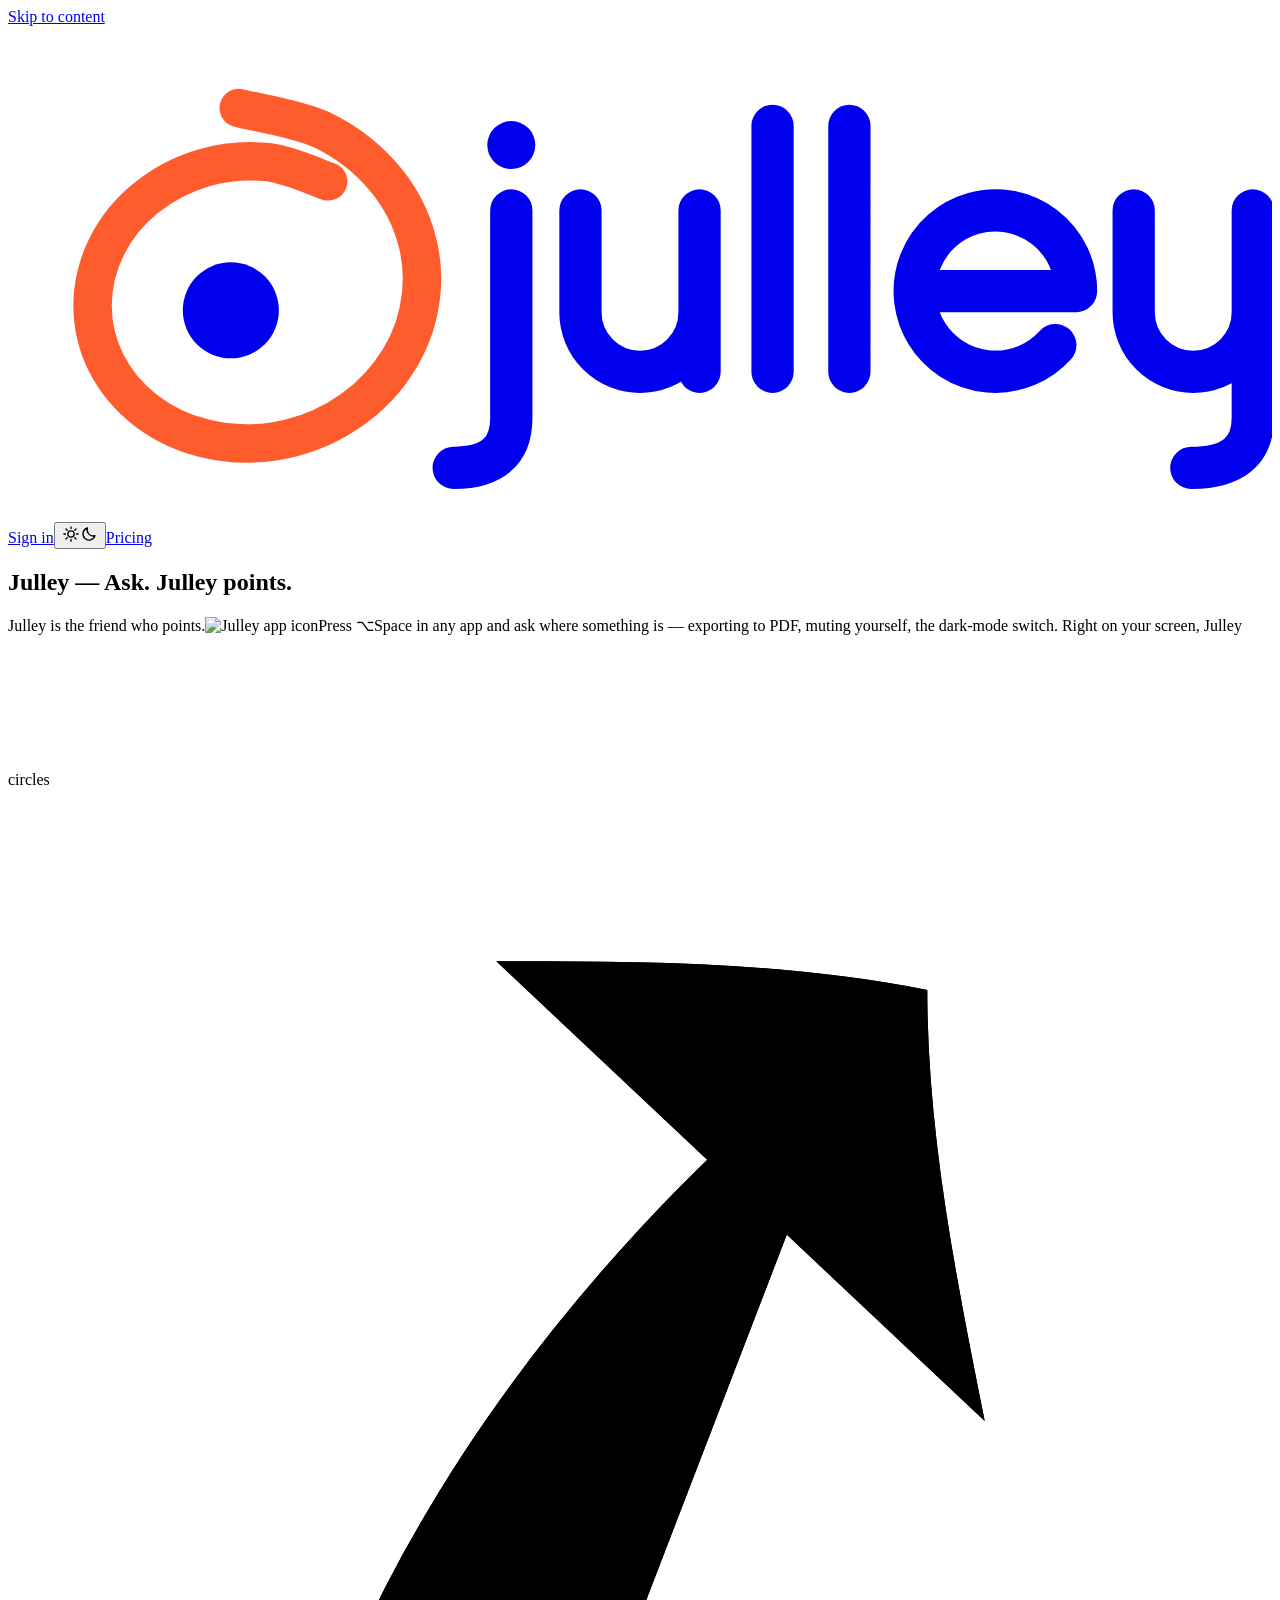
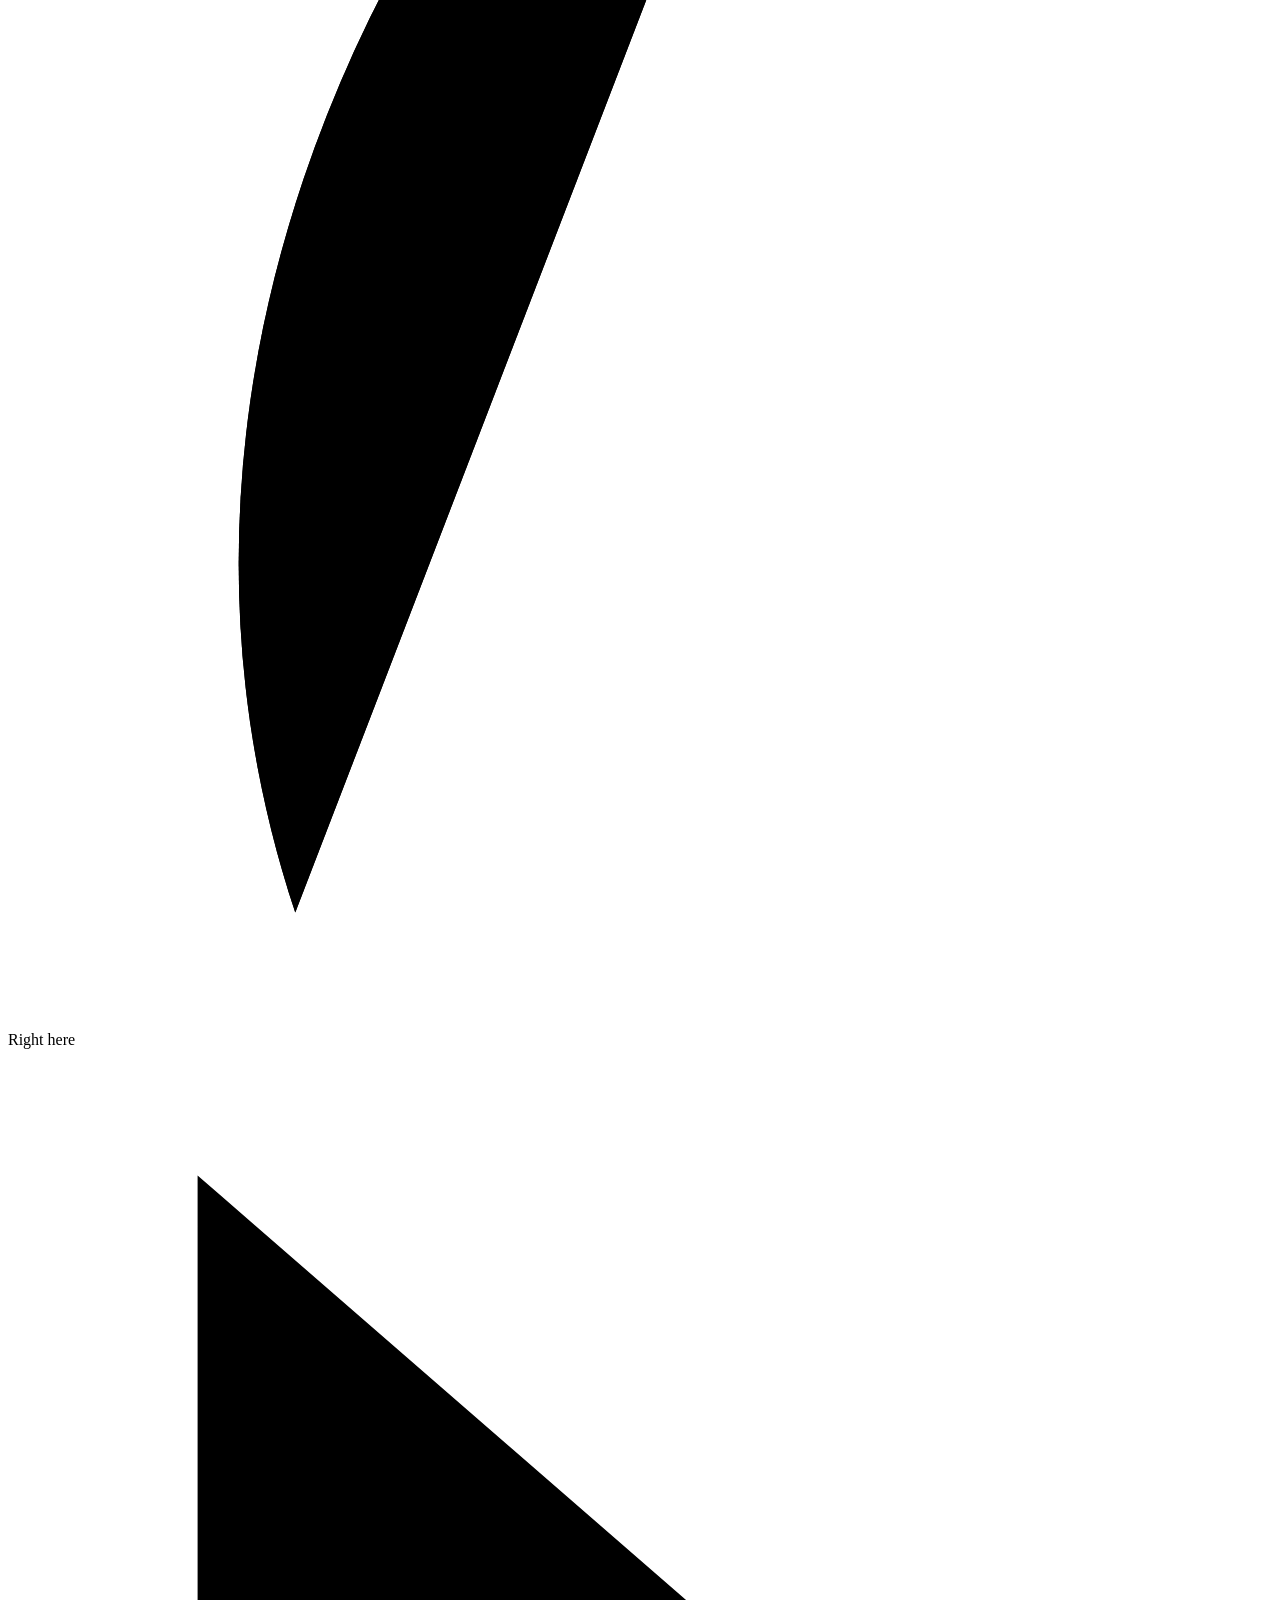
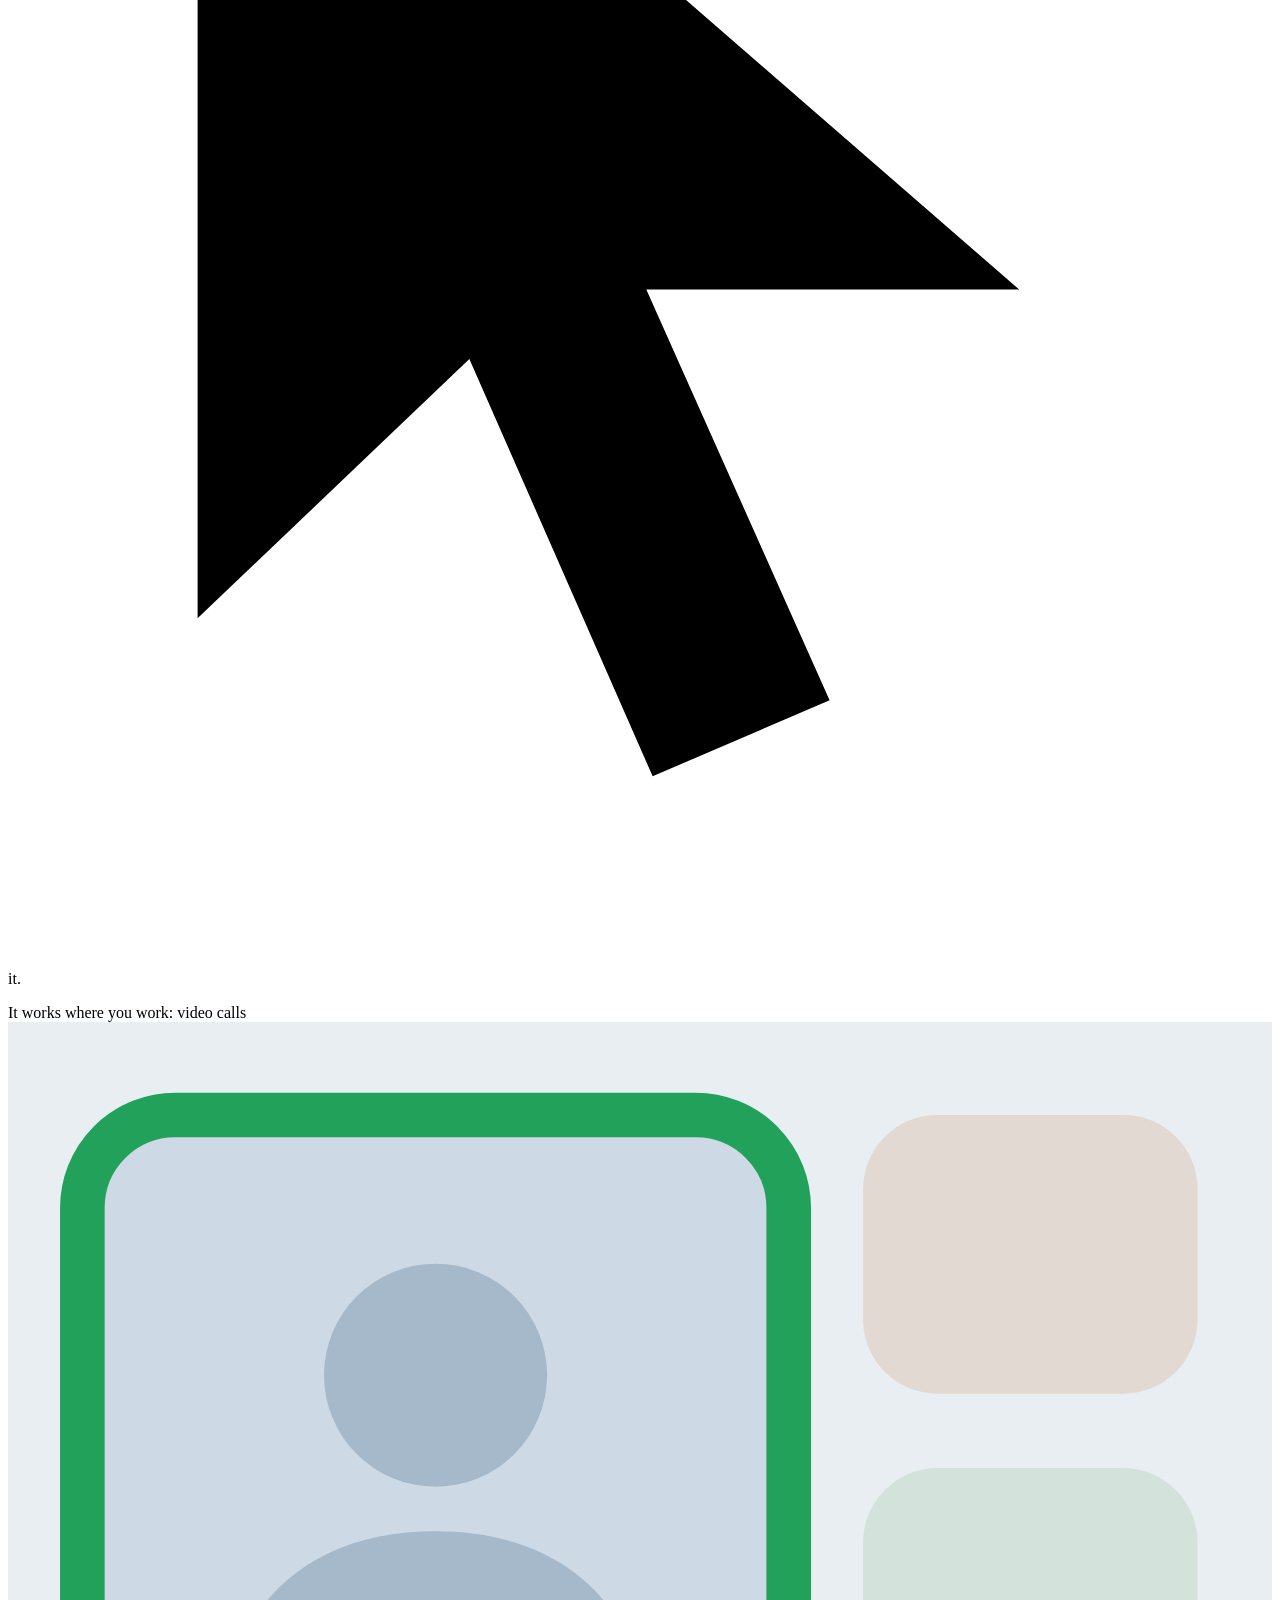
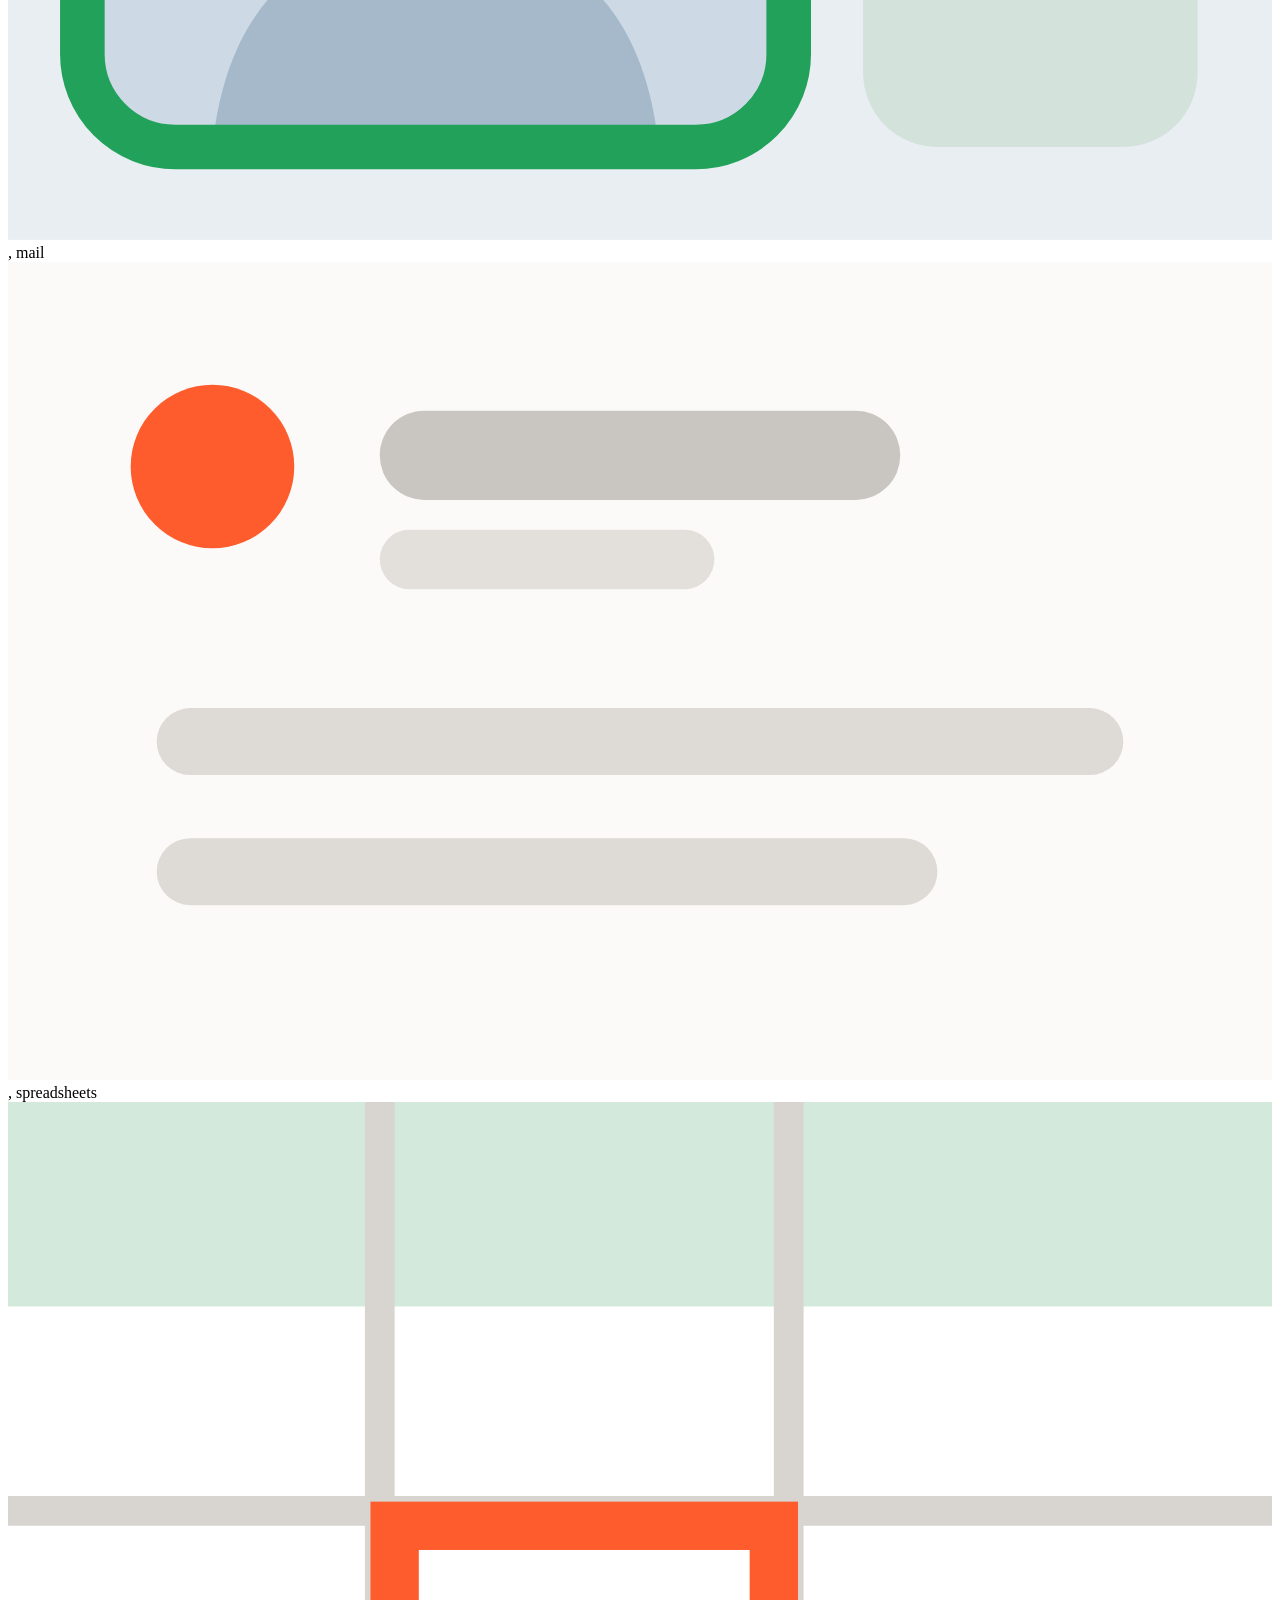
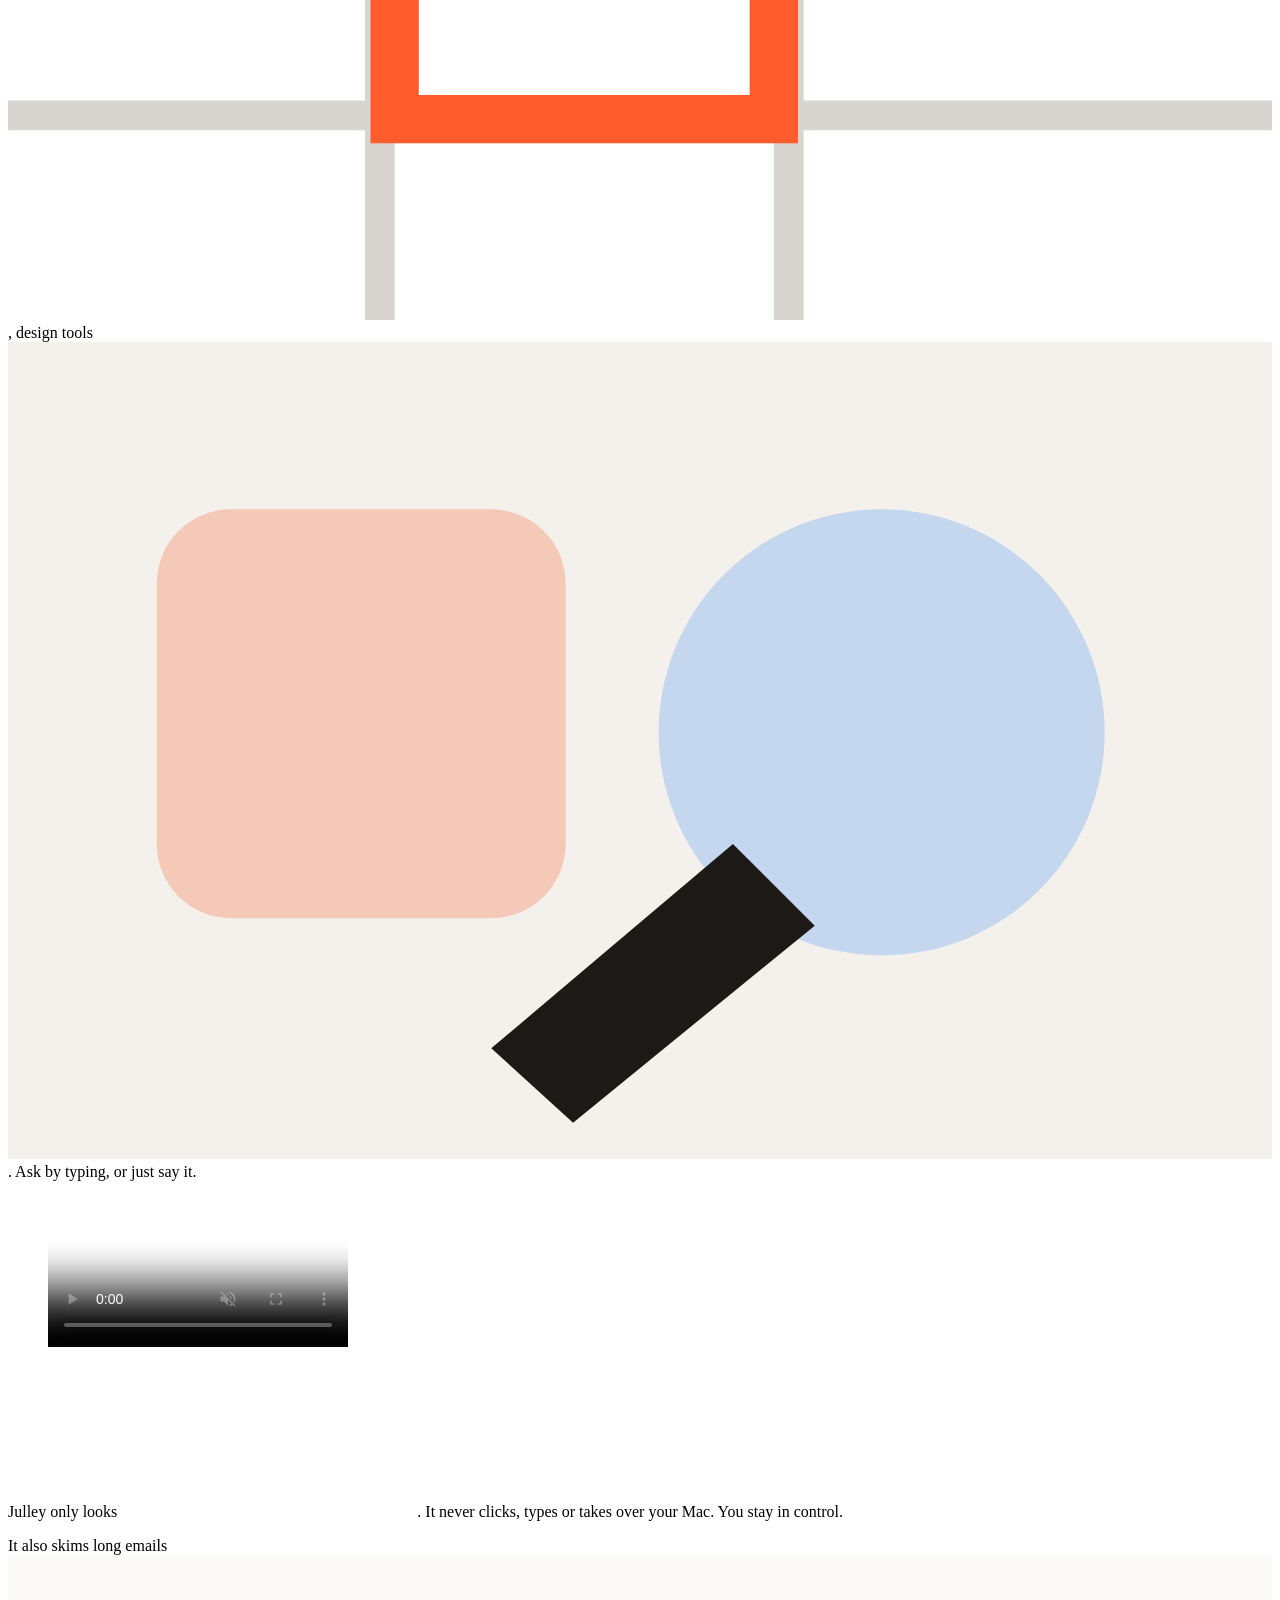
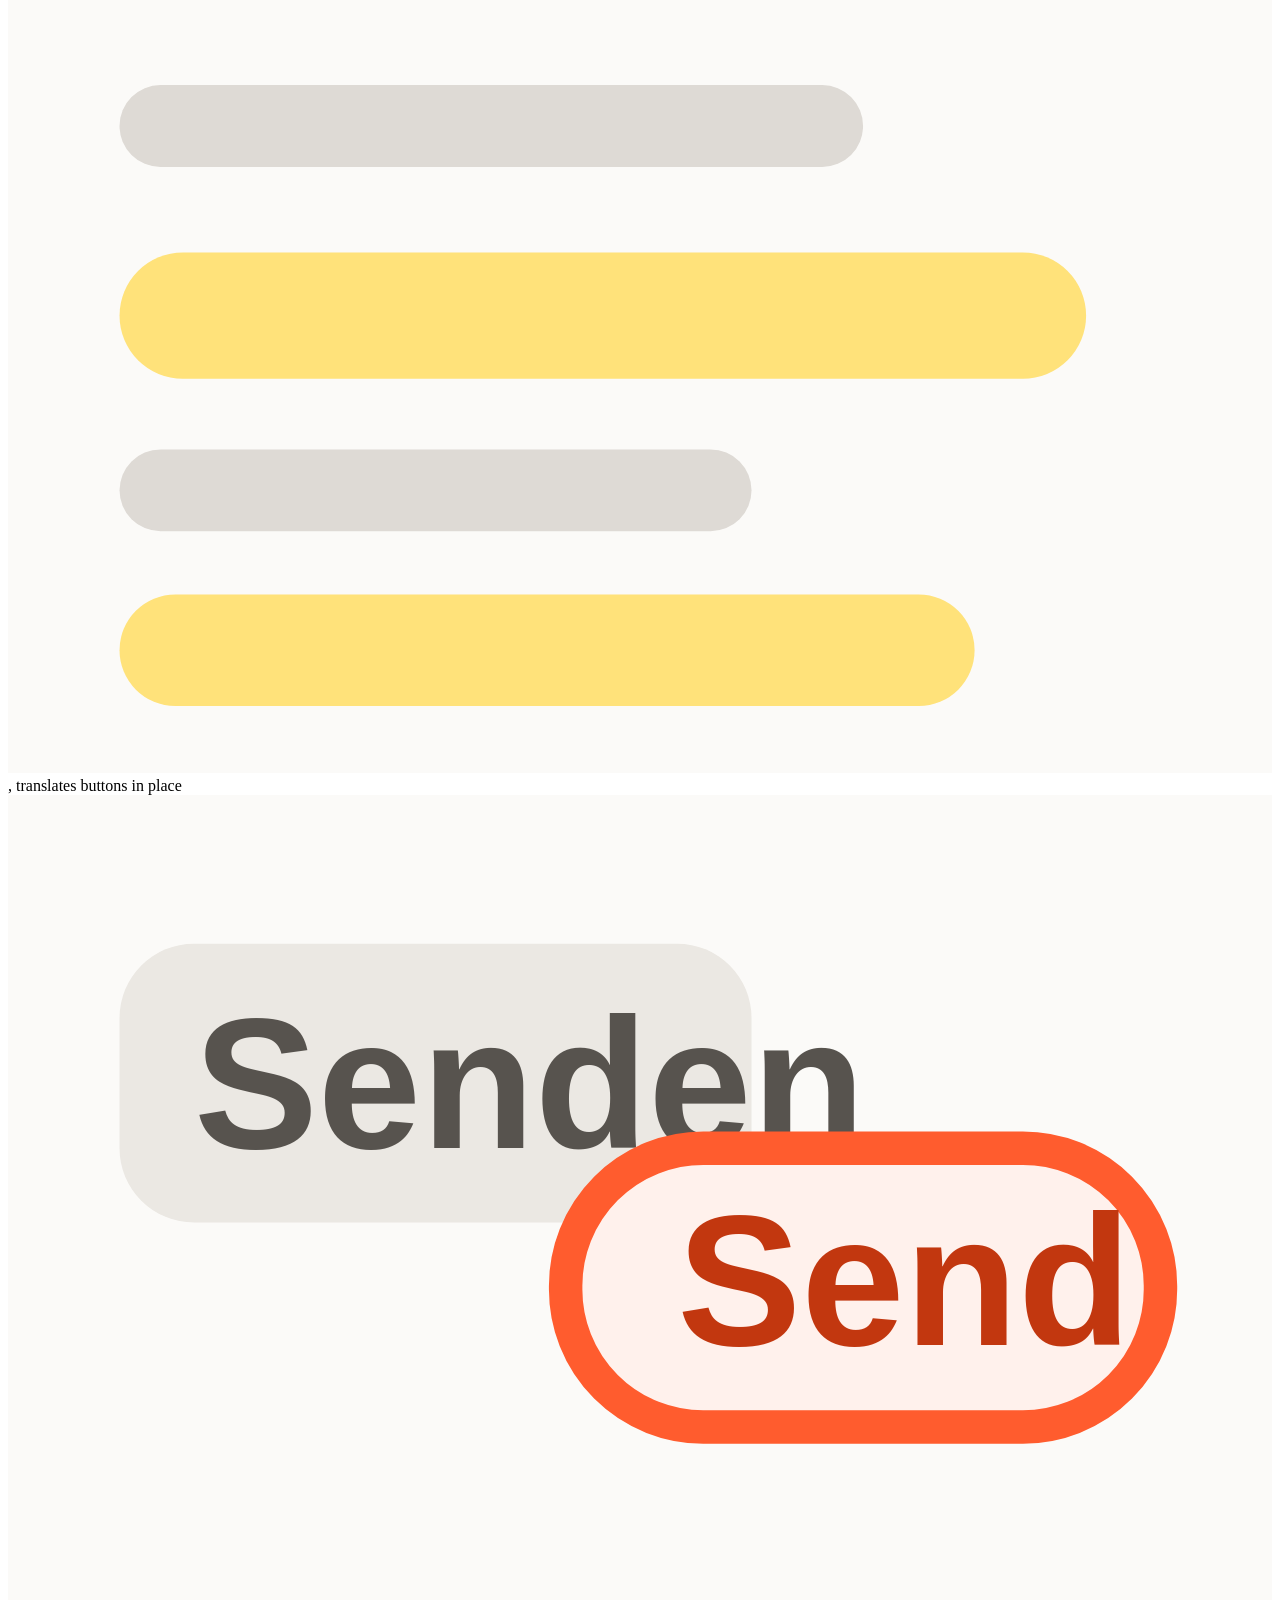
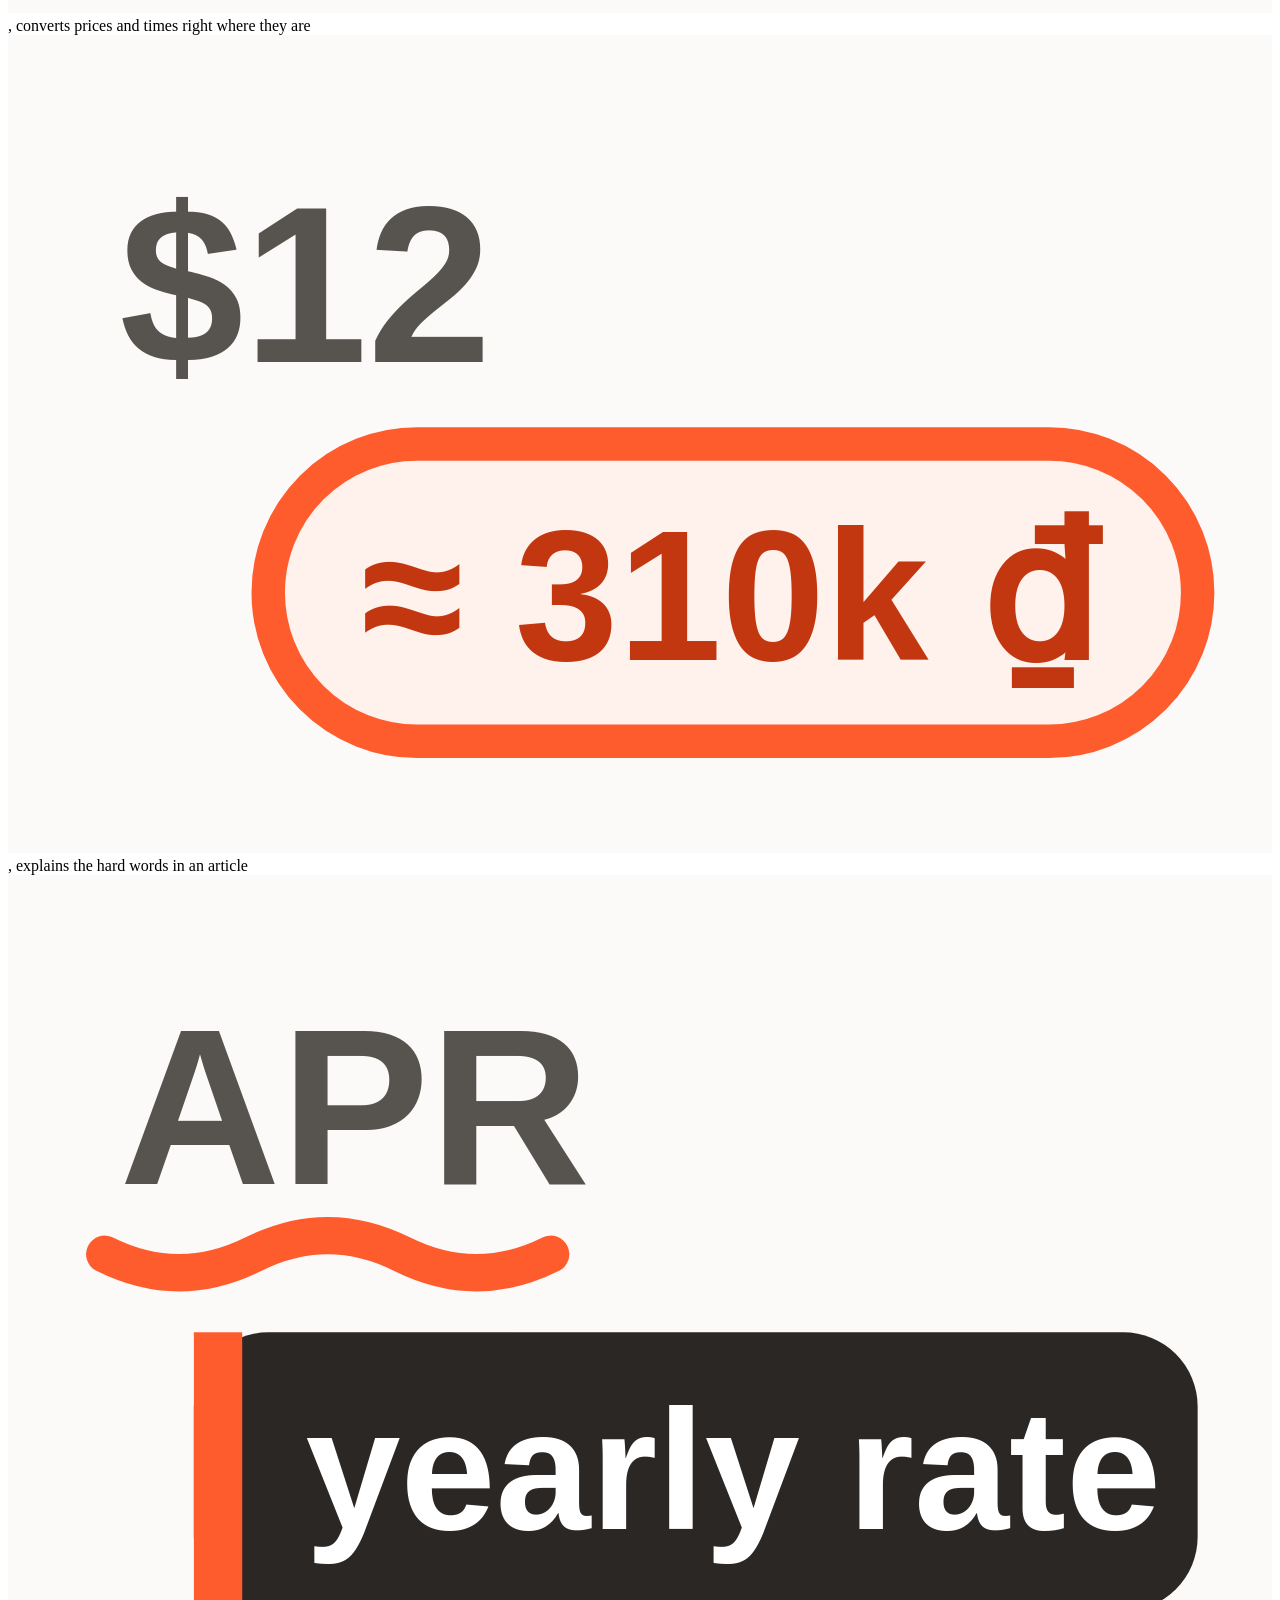
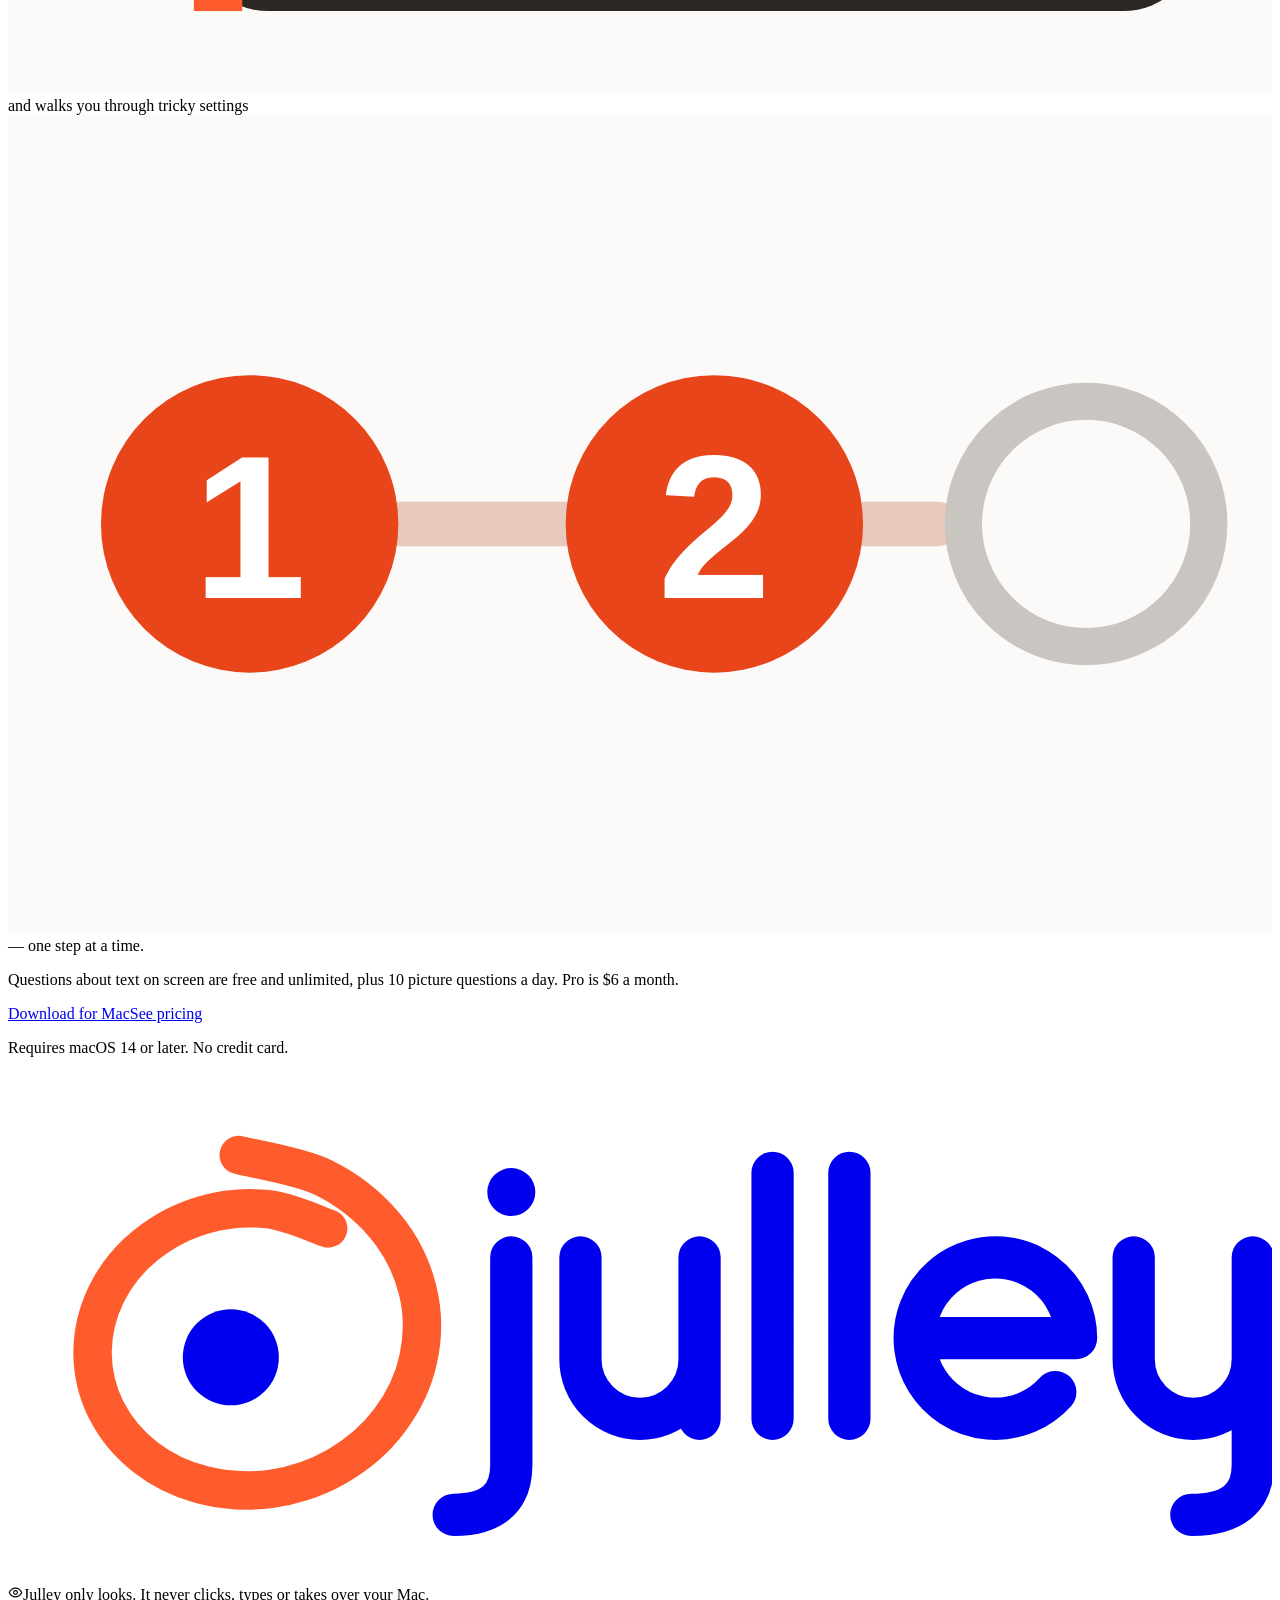
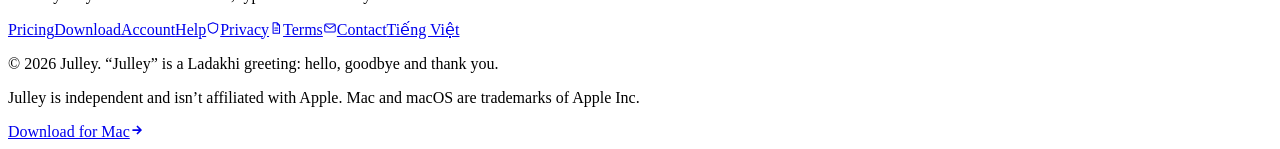
==== commit f3ab218d: "Deploy 2026-10-20T06:29Z" ====
--- a/index.html
+++ b/index.html
@@ -9,7 +9,7 @@
         }
         d.setAttribute('data-theme', t);
       })();
-    </script><link rel="stylesheet" href="/julley-site/_astro/Base.dibnV_ym.css"><link rel="stylesheet" href="/julley-site/_astro/index.C4ol6rFt.css"></head><body data-astro-cid-hkbrpulz><a class="skip" href="#main" data-astro-cid-hkbrpulz>Skip to content</a><header class="top" data-astro-cid-nen7h5rs><div class="bar" data-astro-cid-nen7h5rs><a class="logo" href="/julley-site/" aria-label="Julley — home" style="--h:28px" data-astro-cid-f7espo7c="true"><svg viewBox="0 0 658 256" role="img" aria-label="Julley" focusable="false" data-astro-cid-f7espo7c><path d="M166.7 80.9 C161.5 79.2 146.2 72.1 135.3 70.9 C124.5 69.8 112.2 70.9 101.7 73.9 C91.1 77 80.3 82.7 71.9 89.5 C63.5 96.2 56.1 105.4 51.4 114.7 C46.8 124 44.1 135 44 145.2 C44 155.3 46.5 166.3 51.1 175.4 C55.7 184.5 63.1 193.5 71.6 200 C80.1 206.6 91.1 211.9 102.1 214.6 C113.1 217.3 125.8 218 137.4 216.4 C149 214.7 161.3 210.5 171.5 204.6 C181.7 198.7 191.6 190.3 198.6 180.9 C205.6 171.6 211.2 160.1 213.6 148.7 C216.1 137.4 216.1 124.4 213.2 112.9 C210.3 101.3 204.4 89.2 196.1 79.4 C187.9 69.6 176.4 60.4 163.8 54.3 C151.1 48.2 127.4 44.7 120.1 42.7" fill="none" stroke="#FF5C2E" stroke-width="20" stroke-linecap="round" stroke-linejoin="round" data-astro-cid-f7espo7c></path><circle cx="116" cy="148" r="25" fill="currentColor" data-astro-cid-f7espo7c></circle><g transform="translate(232 0)" data-astro-cid-f7espo7c><path d="M30 96 V204 Q30 230 0 230 M66 96 V149.0 A31.0 31.0 0 0 0 128 149.0 M128 96 V180 M166 52 V180 M206 52 V180 M240 138.0 H324 A42 42 0 1 0 313.2 166.1 M354 96 V149.0 A31.0 31.0 0 0 0 416 149.0 M416 96 V204 Q416 230 384 230" fill="none" stroke="currentColor" stroke-width="22" stroke-linecap="round" stroke-linejoin="round" data-astro-cid-f7espo7c></path><circle cx="30" cy="62" r="12.5" fill="currentColor" data-astro-cid-f7espo7c></circle></g></svg></a><nav aria-label="Main" data-astro-cid-nen7h5rs><a class="signin" href="/julley-site/account/" data-astro-cid-nen7h5rs>Sign in</a><button class="theme-toggle" type="button" aria-label="Switch colour theme" data-theme-toggle data-astro-cid-l6lhmie6><svg class="i-sun" viewBox="0 0 24 24" width="18" height="18" fill="none" stroke="currentColor" stroke-width="1.8" stroke-linecap="round" aria-hidden="true" data-astro-cid-l6lhmie6><circle cx="12" cy="12" r="4.2" data-astro-cid-l6lhmie6></circle><path d="M12 2.5v2.2M12 19.3v2.2M2.5 12h2.2M19.3 12h2.2M5.3 5.3l1.6 1.6M17.1 17.1l1.6 1.6M18.7 5.3l-1.6 1.6M6.9 17.1l-1.6 1.6" data-astro-cid-l6lhmie6></path></svg><svg class="i-moon" viewBox="0 0 24 24" width="18" height="18" fill="none" stroke="currentColor" stroke-width="1.8" stroke-linecap="round" stroke-linejoin="round" aria-hidden="true" data-astro-cid-l6lhmie6><path d="M20 14.2A8.2 8.2 0 0 1 9.8 4 8.2 8.2 0 1 0 20 14.2Z" data-astro-cid-l6lhmie6></path></svg></button><a class="pill" href="/julley-site/pricing/" data-astro-cid-nen7h5rs>Pricing</a></nav></div></header><div class="lang-hint" id="lang-hint" lang="vi" hidden data-astro-cid-hkbrpulz><a href="/julley-site/vi/" hreflang="vi" data-astro-cid-hkbrpulz>Xem trang này bằng tiếng Việt</a><button type="button" aria-label="Đóng" data-lang-hint-close data-astro-cid-hkbrpulz><svg viewBox="0 0 16 16" width="12" height="12" aria-hidden="true" data-astro-cid-hkbrpulz><path d="M4 4l8 8M12 4l-8 8" stroke="currentColor" stroke-width="1.8" stroke-linecap="round" data-astro-cid-hkbrpulz></path></svg></button></div><main id="main" data-astro-cid-hkbrpulz><article class="letter"><h1 class="sr-only">Julley — Ask. Julley points.</h1><p data-letter class="has-label">Julley is the friend who points.<img class="tile" data-chip src="/julley-site/icon-192.png" width="96" height="96" alt="Julley app icon">Press <span class="k" data-chip>⌥</span><span class="k" data-chip>Space</span> in any app and ask where something is — exporting to PDF, muting yourself, the dark-mode switch. Right on your screen, <span class="nb">Julley <span class="mark" data-mark="label">circles<svg class="loop" data-loop aria-hidden="true" focusable="false"><path class="halo" pathLength="1"></path><path class="ink" pathLength="1"></path></svg><svg class="arrow" viewBox="0 0 44 64" aria-hidden="true" focusable="false"><path class="halo" pathLength="1" d="M10 60 C 4 42, 12 22, 30 8"></path><path class="halo" pathLength="1" d="M17 6 C 22 6, 27 6, 32 7 C 32 12, 33 17, 34 22"></path><path class="ink" pathLength="1" d="M10 60 C 4 42, 12 22, 30 8"></path><path class="ink" pathLength="1" d="M17 6 C 22 6, 27 6, 32 7 C 32 12, 33 17, 34 22"></path></svg><span class="label" data-nosplit>Right here</span><svg class="cursor" viewBox="0 0 20 24" aria-hidden="true" focusable="false"><path d="M3 2 L3 18.500 L7.300 14.400 L10.200 21 L13 19.800 L10.100 13.300 L16 13.300 Z"></path></svg></span> it.</span></p><p data-letter>It works where you work: video calls <span class="chip chip-video" data-chip aria-hidden="true"><svg viewBox="0 0 34 22" preserveAspectRatio="xMidYMid slice"><rect width="34" height="22" fill="#e9eef3"></rect><rect x="2" y="2.500" width="19" height="17" rx="2.500" fill="#cddae5"></rect><circle cx="11.500" cy="9.500" r="3" fill="#a5b9ca"></circle><path d="M5.500 19.500c.4-4 2.700-5.800 6-5.800s5.600 1.800 6 5.800Z" fill="#a5b9ca"></path><rect x="23" y="2.500" width="9" height="7.500" rx="2" fill="#e3d9d3"></rect><rect x="23" y="12" width="9" height="7.500" rx="2" fill="#d3e2da"></rect><rect x="2" y="2.500" width="19" height="17" rx="2.500" fill="none" stroke="#22a15a" stroke-width="1.200"></rect></svg></span>, mail <span class="chip chip-mail" data-chip aria-hidden="true"><svg viewBox="0 0 34 22" preserveAspectRatio="xMidYMid slice"><rect width="34" height="22" fill="#fbfaf8"></rect><circle cx="5.500" cy="5.500" r="2.200" fill="#ff5c2e"></circle><rect x="10" y="4" width="14" height="2.400" rx="1.200" fill="#c9c5c0"></rect><rect x="10" y="7.200" width="9" height="1.600" rx=".8" fill="#e3dfda"></rect><rect x="4" y="12" width="26" height="1.800" rx=".9" fill="#dedad5"></rect><rect x="4" y="15.500" width="21" height="1.800" rx=".9" fill="#dedad5"></rect></svg></span>, spreadsheets <span class="chip chip-sheet" data-chip aria-hidden="true"><svg viewBox="0 0 34 22" preserveAspectRatio="xMidYMid slice"><rect width="34" height="22" fill="#fff"></rect><rect width="34" height="5.500" fill="#d3e9dc"></rect><path d="M0 11h34M0 16.500h34M10 0v22M21 0v22" stroke="#d8d4cf" stroke-width=".8" fill="none"></path><rect x="10.400" y="11.400" width="10.200" height="5.200" fill="none" stroke="#ff5c2e" stroke-width="1.300"></rect></svg></span>, design tools <span class="chip chip-design" data-chip aria-hidden="true"><svg viewBox="0 0 34 22" preserveAspectRatio="xMidYMid slice"><rect width="34" height="22" fill="#f4f1ec"></rect><rect x="4" y="4.500" width="11" height="11" rx="2" fill="#f5c9b8"></rect><circle cx="23.500" cy="10.500" r="6" fill="#c5d6ef"></circle><path d="M13 19l6.500-5.500 2.200 2.200L15.200 21Z" fill="#1c1917"></path></svg></span>. Ask by typing, or just say it.</p><figure class="video"><video autoplay muted loop playsinline preload="metadata" controls poster="/julley-site/media/hero.jpg" aria-label="Julley in action: asking where a button is and getting a circle and arrow on screen"><source src="/julley-site/media/hero-vertical.mp4" type="video/mp4" media="(max-width: 600px)"><source src="/julley-site/media/hero.mp4" type="video/mp4"></video></figure><p data-letter>Julley only <span class="mark" data-mark="loop">looks<svg class="loop" data-loop aria-hidden="true" focusable="false"><path class="halo" pathLength="1"></path><path class="ink" pathLength="1"></path></svg></span>. It never clicks, types or takes over your Mac. You stay in control.</p><p data-letter>It also <span class="mark" data-mark="hl">skims</span> long emails <span class="chip chip-skim" data-chip aria-hidden="true"><svg viewBox="0 0 34 22" preserveAspectRatio="xMidYMid slice"><rect width="34" height="22" fill="#fbfaf8"></rect><rect x="3" y="3.500" width="20" height="2.200" rx="1.100" fill="#dedad5"></rect><rect x="3" y="8" width="26" height="3.400" rx="1.700" fill="#ffe27a"></rect><rect x="3" y="13.300" width="17" height="2.200" rx="1.100" fill="#dedad5"></rect><rect x="3" y="17.200" width="23" height="3" rx="1.500" fill="#ffe27a"></rect></svg></span>, translates buttons in place <span class="chip chip-translate" data-chip aria-hidden="true"><svg viewBox="0 0 34 22" preserveAspectRatio="xMidYMid slice"><rect width="34" height="22" fill="#fbfaf8"></rect><rect x="3" y="4" width="17" height="7.500" rx="2" fill="#ebe8e3"></rect><text x="5" y="9.500" font-size="5" font-weight="600" fill="#57534e" font-family="Inter, sans-serif">Senden</text><rect x="15" y="9.500" width="16" height="7.500" rx="3.700" fill="#fff1ec" stroke="#ff5c2e" stroke-width=".9"></rect><text x="18" y="14.800" font-size="5" font-weight="700" fill="#c2370f" font-family="Inter, sans-serif">Send</text></svg></span>, converts prices and times right where they are <span class="chip chip-convert" data-chip aria-hidden="true"><svg viewBox="0 0 34 22" preserveAspectRatio="xMidYMid slice"><rect width="34" height="22" fill="#fbfaf8"></rect><text x="3" y="8.800" font-size="6" font-weight="700" fill="#57534e" font-family="Inter, sans-serif">$12</text><rect x="7" y="11" width="25" height="8" rx="4" fill="#fff1ec" stroke="#ff5c2e" stroke-width=".9"></rect><text x="9.500" y="16.800" font-size="5" font-weight="700" fill="#c2370f" font-family="Inter, sans-serif">≈ 310k ₫</text></svg></span> and walks you through tricky settings <span class="chip chip-steps" data-chip aria-hidden="true"><svg viewBox="0 0 34 22" preserveAspectRatio="xMidYMid slice"><rect width="34" height="22" fill="#fbfaf8"></rect><path d="M9 11h8M21 11h4" stroke="#e8c9bd" stroke-width="1.200" stroke-linecap="round" fill="none"></path><circle cx="6.500" cy="11" r="4" fill="#e8461a"></circle><text x="6.500" y="13" font-size="5.500" font-weight="700" fill="#fff" text-anchor="middle" font-family="Inter, sans-serif">1</text><circle cx="19" cy="11" r="4" fill="#e8461a"></circle><text x="19" y="13" font-size="5.500" font-weight="700" fill="#fff" text-anchor="middle" font-family="Inter, sans-serif">2</text><circle cx="29" cy="11" r="3.300" fill="none" stroke="#c9c5c0" stroke-width="1"></circle></svg></span> — one step at a time.</p><p data-letter>Questions about text on screen are free and unlimited, plus 10 picture questions a day. Pro is <span class="nb">$6 a month</span>.</p><div class="end-cta"><a class="btn btn-primary btn-lg" href="/julley-site/download/">Download for Mac</a><a class="btn btn-secondary btn-lg" href="/julley-site/pricing/">See pricing</a></div><p class="after">Requires macOS 14 or later. No credit card.</p></article></main><footer class="foot" data-astro-cid-jo6i4kqk><div class="col" data-astro-cid-jo6i4kqk><p class="line brand" data-astro-cid-jo6i4kqk><a class="logo" href="/julley-site/" aria-label="Julley — home" style="--h:22px" data-astro-cid-f7espo7c="true"><svg viewBox="0 0 658 256" role="img" aria-label="Julley" focusable="false" data-astro-cid-f7espo7c><path d="M166.7 80.9 C161.5 79.2 146.2 72.1 135.3 70.9 C124.5 69.8 112.2 70.9 101.7 73.9 C91.1 77 80.3 82.7 71.9 89.5 C63.5 96.2 56.1 105.4 51.4 114.7 C46.8 124 44.1 135 44 145.2 C44 155.3 46.5 166.3 51.1 175.4 C55.7 184.5 63.1 193.5 71.6 200 C80.1 206.6 91.1 211.9 102.1 214.6 C113.1 217.3 125.8 218 137.4 216.4 C149 214.7 161.3 210.5 171.5 204.6 C181.7 198.7 191.6 190.3 198.6 180.9 C205.6 171.6 211.2 160.1 213.6 148.7 C216.1 137.4 216.1 124.4 213.2 112.9 C210.3 101.3 204.4 89.2 196.1 79.4 C187.9 69.6 176.4 60.4 163.8 54.3 C151.1 48.2 127.4 44.7 120.1 42.7" fill="none" stroke="#FF5C2E" stroke-width="20" stroke-linecap="round" stroke-linejoin="round" data-astro-cid-f7espo7c></path><circle cx="116" cy="148" r="25" fill="currentColor" data-astro-cid-f7espo7c></circle><g transform="translate(232 0)" data-astro-cid-f7espo7c><path d="M30 96 V204 Q30 230 0 230 M66 96 V149.0 A31.0 31.0 0 0 0 128 149.0 M128 96 V180 M166 52 V180 M206 52 V180 M240 138.0 H324 A42 42 0 1 0 313.2 166.1 M354 96 V149.0 A31.0 31.0 0 0 0 416 149.0 M416 96 V204 Q416 230 384 230" fill="none" stroke="currentColor" stroke-width="22" stroke-linecap="round" stroke-linejoin="round" data-astro-cid-f7espo7c></path><circle cx="30" cy="62" r="12.5" fill="currentColor" data-astro-cid-f7espo7c></circle></g></svg></a></p><p class="line trust" data-astro-cid-jo6i4kqk><svg viewBox="0 0 24 24" width="15" height="15" fill="none" stroke="currentColor" stroke-width="1.8" stroke-linecap="round" stroke-linejoin="round" class="astro-jo6i4kqk" aria-hidden="true" data-astro-cid-jo6i4kqk><path d="M2 12s3.6-7 10-7 10 7 10 7-3.6 7-10 7S2 12 2 12Z" data-astro-cid-jo6i4kqk></path><circle cx="12" cy="12" r="3" data-astro-cid-jo6i4kqk></circle></svg><span data-astro-cid-jo6i4kqk>Julley only looks. It never clicks, types or takes over your Mac.</span></p><p class="line links" data-astro-cid-jo6i4kqk><a href="/julley-site/pricing/" data-astro-cid-jo6i4kqk>Pricing</a><a href="/julley-site/download/" data-astro-cid-jo6i4kqk>Download</a><a href="/julley-site/account/" data-astro-cid-jo6i4kqk>Account</a><a href="/julley-site/help/" data-astro-cid-jo6i4kqk>Help</a><a href="/julley-site/privacy/" data-astro-cid-jo6i4kqk><svg viewBox="0 0 24 24" width="14" height="14" fill="none" stroke="currentColor" stroke-width="1.8" stroke-linecap="round" stroke-linejoin="round" class="astro-jo6i4kqk astro-jo6i4kqk" aria-hidden="true" data-astro-cid-jo6i4kqk><path d="M12 3 4 6v5.500c0 4.700 3.200 8.300 8 9.500 4.800-1.200 8-4.800 8-9.500V6Z" data-astro-cid-jo6i4kqk></path></svg>Privacy</a><a href="/julley-site/terms/" data-astro-cid-jo6i4kqk><svg viewBox="0 0 24 24" width="14" height="14" fill="none" stroke="currentColor" stroke-width="1.8" stroke-linecap="round" stroke-linejoin="round" class="astro-jo6i4kqk astro-jo6i4kqk astro-jo6i4kqk" aria-hidden="true" data-astro-cid-jo6i4kqk><path d="M7 3h7l4 4v14H7ZM14 3v4h4M10 12h5M10 16h5" data-astro-cid-jo6i4kqk></path></svg>Terms</a><a href="mailto:hello@askjulley.com" data-astro-cid-jo6i4kqk><svg viewBox="0 0 24 24" width="14" height="14" fill="none" stroke="currentColor" stroke-width="1.8" stroke-linecap="round" stroke-linejoin="round" class="astro-jo6i4kqk astro-jo6i4kqk astro-jo6i4kqk astro-jo6i4kqk" aria-hidden="true" data-astro-cid-jo6i4kqk><rect x="3" y="5" width="18" height="14" rx="2.500" data-astro-cid-jo6i4kqk></rect><path d="m4 7 8 6 8-6" data-astro-cid-jo6i4kqk></path></svg>Contact</a><a href="/julley-site/vi/" hreflang="vi" lang="vi" data-astro-cid-jo6i4kqk>Tiếng Việt</a></p><p class="line fine" data-astro-cid-jo6i4kqk>© 2026 Julley. “Julley” is a Ladakhi greeting: hello, goodbye and thank you.</p><p class="line fine" data-astro-cid-jo6i4kqk>Julley is independent and isn’t affiliated with Apple. Mac and macOS are trademarks of Apple Inc.</p></div></footer><a class="cta-pill" href="/julley-site/download/" data-cta-pill data-astro-cid-m5a2qn2o><span data-astro-cid-m5a2qn2o>Download for Mac</span><i aria-hidden="true" data-astro-cid-m5a2qn2o><svg viewBox="0 0 16 16" width="14" height="14" fill="none" stroke="currentColor" stroke-width="2" stroke-linecap="round" stroke-linejoin="round" data-astro-cid-m5a2qn2o><path d="M3.500 8h9M8.500 4l4 4-4 4" data-astro-cid-m5a2qn2o></path></svg></i></a><script>
+    </script><link rel="stylesheet" href="/julley-site/_astro/Base.dibnV_ym.css"><link rel="stylesheet" href="/julley-site/_astro/index.C4ol6rFt.css"></head><body data-astro-cid-hkbrpulz><a class="skip" href="#main" data-astro-cid-hkbrpulz>Skip to content</a><header class="top" data-astro-cid-nen7h5rs><div class="bar" data-astro-cid-nen7h5rs><a class="logo" href="/julley-site/" aria-label="Julley — home" style="--h:28px" data-astro-cid-f7espo7c="true"><svg viewBox="0 0 658 256" role="img" aria-label="Julley" focusable="false" data-astro-cid-f7espo7c><path d="M166.7 80.9 C161.5 79.2 146.2 72.1 135.3 70.9 C124.5 69.8 112.2 70.9 101.7 73.9 C91.1 77 80.3 82.7 71.9 89.5 C63.5 96.2 56.1 105.4 51.4 114.7 C46.8 124 44.1 135 44 145.2 C44 155.3 46.5 166.3 51.1 175.4 C55.7 184.5 63.1 193.5 71.6 200 C80.1 206.6 91.1 211.9 102.1 214.6 C113.1 217.3 125.8 218 137.4 216.4 C149 214.7 161.3 210.5 171.5 204.6 C181.7 198.7 191.6 190.3 198.6 180.9 C205.6 171.6 211.2 160.1 213.6 148.7 C216.1 137.4 216.1 124.4 213.2 112.9 C210.3 101.3 204.4 89.2 196.1 79.4 C187.9 69.6 176.4 60.4 163.8 54.3 C151.1 48.2 127.4 44.7 120.1 42.7" fill="none" stroke="#FF5C2E" stroke-width="20" stroke-linecap="round" stroke-linejoin="round" data-astro-cid-f7espo7c></path><circle cx="116" cy="148" r="25" fill="currentColor" data-astro-cid-f7espo7c></circle><g transform="translate(232 0)" data-astro-cid-f7espo7c><path d="M30 96 V204 Q30 230 0 230 M66 96 V149.0 A31.0 31.0 0 0 0 128 149.0 M128 96 V180 M166 52 V180 M206 52 V180 M240 138.0 H324 A42 42 0 1 0 313.2 166.1 M354 96 V149.0 A31.0 31.0 0 0 0 416 149.0 M416 96 V204 Q416 230 384 230" fill="none" stroke="currentColor" stroke-width="22" stroke-linecap="round" stroke-linejoin="round" data-astro-cid-f7espo7c></path><circle cx="30" cy="62" r="12.5" fill="currentColor" data-astro-cid-f7espo7c></circle></g></svg></a><nav aria-label="Main" data-astro-cid-nen7h5rs><a class="signin" href="/julley-site/account/" data-astro-cid-nen7h5rs>Sign in</a><button class="theme-toggle" type="button" aria-label="Switch colour theme" data-theme-toggle data-astro-cid-l6lhmie6><svg class="i-sun" viewBox="0 0 24 24" width="18" height="18" fill="none" stroke="currentColor" stroke-width="1.8" stroke-linecap="round" aria-hidden="true" data-astro-cid-l6lhmie6><circle cx="12" cy="12" r="4.2" data-astro-cid-l6lhmie6></circle><path d="M12 2.5v2.2M12 19.3v2.2M2.5 12h2.2M19.3 12h2.2M5.3 5.3l1.6 1.6M17.1 17.1l1.6 1.6M18.7 5.3l-1.6 1.6M6.9 17.1l-1.6 1.6" data-astro-cid-l6lhmie6></path></svg><svg class="i-moon" viewBox="0 0 24 24" width="18" height="18" fill="none" stroke="currentColor" stroke-width="1.8" stroke-linecap="round" stroke-linejoin="round" aria-hidden="true" data-astro-cid-l6lhmie6><path d="M20 14.2A8.2 8.2 0 0 1 9.8 4 8.2 8.2 0 1 0 20 14.2Z" data-astro-cid-l6lhmie6></path></svg></button><a class="pill" href="/julley-site/pricing/" data-astro-cid-nen7h5rs>Pricing</a></nav></div></header><div class="lang-hint" id="lang-hint" lang="vi" hidden data-astro-cid-hkbrpulz><a href="/julley-site/vi/" hreflang="vi" data-astro-cid-hkbrpulz>Xem trang này bằng tiếng Việt</a><button type="button" aria-label="Đóng" data-lang-hint-close data-astro-cid-hkbrpulz><svg viewBox="0 0 16 16" width="12" height="12" aria-hidden="true" data-astro-cid-hkbrpulz><path d="M4 4l8 8M12 4l-8 8" stroke="currentColor" stroke-width="1.8" stroke-linecap="round" data-astro-cid-hkbrpulz></path></svg></button></div><main id="main" data-astro-cid-hkbrpulz><article class="letter"><h1 class="sr-only">Julley — Ask. Julley points.</h1><p data-letter class="has-label">Julley is the friend who points.<img class="tile" data-chip src="/julley-site/icon-192.png" width="96" height="96" alt="Julley app icon">Press <span class="k" data-chip>⌥</span><span class="k" data-chip>Space</span> in any app and ask where something is — exporting to PDF, muting yourself, the dark-mode switch. Right on your screen, <span class="nb">Julley <span class="mark" data-mark="label">circles<svg class="loop" data-loop aria-hidden="true" focusable="false"><path class="halo" pathLength="1"></path><path class="ink" pathLength="1"></path></svg><svg class="arrow" viewBox="0 0 44 64" aria-hidden="true" focusable="false"><path class="halo" pathLength="1" d="M10 60 C 4 42, 12 22, 30 8"></path><path class="halo" pathLength="1" d="M17 6 C 22 6, 27 6, 32 7 C 32 12, 33 17, 34 22"></path><path class="ink" pathLength="1" d="M10 60 C 4 42, 12 22, 30 8"></path><path class="ink" pathLength="1" d="M17 6 C 22 6, 27 6, 32 7 C 32 12, 33 17, 34 22"></path></svg><span class="label" data-nosplit>Right here</span><svg class="cursor" viewBox="0 0 20 24" aria-hidden="true" focusable="false"><path d="M3 2 L3 18.500 L7.300 14.400 L10.200 21 L13 19.800 L10.100 13.300 L16 13.300 Z"></path></svg></span> it.</span></p><p data-letter>It works where you work: video calls <span class="chip chip-video" data-chip aria-hidden="true"><svg viewBox="0 0 34 22" preserveAspectRatio="xMidYMid slice"><rect width="34" height="22" fill="#e9eef3"></rect><rect x="2" y="2.500" width="19" height="17" rx="2.500" fill="#cddae5"></rect><circle cx="11.500" cy="9.500" r="3" fill="#a5b9ca"></circle><path d="M5.500 19.500c.4-4 2.700-5.800 6-5.800s5.600 1.800 6 5.800Z" fill="#a5b9ca"></path><rect x="23" y="2.500" width="9" height="7.500" rx="2" fill="#e3d9d3"></rect><rect x="23" y="12" width="9" height="7.500" rx="2" fill="#d3e2da"></rect><rect x="2" y="2.500" width="19" height="17" rx="2.500" fill="none" stroke="#22a15a" stroke-width="1.200"></rect></svg></span>, mail <span class="chip chip-mail" data-chip aria-hidden="true"><svg viewBox="0 0 34 22" preserveAspectRatio="xMidYMid slice"><rect width="34" height="22" fill="#fbfaf8"></rect><circle cx="5.500" cy="5.500" r="2.200" fill="#ff5c2e"></circle><rect x="10" y="4" width="14" height="2.400" rx="1.200" fill="#c9c5c0"></rect><rect x="10" y="7.200" width="9" height="1.600" rx=".8" fill="#e3dfda"></rect><rect x="4" y="12" width="26" height="1.800" rx=".9" fill="#dedad5"></rect><rect x="4" y="15.500" width="21" height="1.800" rx=".9" fill="#dedad5"></rect></svg></span>, spreadsheets <span class="chip chip-sheet" data-chip aria-hidden="true"><svg viewBox="0 0 34 22" preserveAspectRatio="xMidYMid slice"><rect width="34" height="22" fill="#fff"></rect><rect width="34" height="5.500" fill="#d3e9dc"></rect><path d="M0 11h34M0 16.500h34M10 0v22M21 0v22" stroke="#d8d4cf" stroke-width=".8" fill="none"></path><rect x="10.400" y="11.400" width="10.200" height="5.200" fill="none" stroke="#ff5c2e" stroke-width="1.300"></rect></svg></span>, design tools <span class="chip chip-design" data-chip aria-hidden="true"><svg viewBox="0 0 34 22" preserveAspectRatio="xMidYMid slice"><rect width="34" height="22" fill="#f4f1ec"></rect><rect x="4" y="4.500" width="11" height="11" rx="2" fill="#f5c9b8"></rect><circle cx="23.500" cy="10.500" r="6" fill="#c5d6ef"></circle><path d="M13 19l6.500-5.500 2.200 2.200L15.200 21Z" fill="#1c1917"></path></svg></span>. Ask by typing, or just say it.</p><figure class="video"><video autoplay muted loop playsinline preload="metadata" controls poster="/julley-site/media/hero.jpg" aria-label="Julley in action: asking where a button is and getting a circle and arrow on screen"><source src="/julley-site/media/hero-vertical.mp4" type="video/mp4" media="(max-width: 600px)"><source src="/julley-site/media/hero.mp4" type="video/mp4"></video></figure><p data-letter>Julley only <span class="mark" data-mark="loop">looks<svg class="loop" data-loop aria-hidden="true" focusable="false"><path class="halo" pathLength="1"></path><path class="ink" pathLength="1"></path></svg></span>. It never clicks, types or takes over your Mac. You stay in control.</p><p data-letter>It also <span class="mark" data-mark="hl">skims</span> long emails <span class="chip chip-skim" data-chip aria-hidden="true"><svg viewBox="0 0 34 22" preserveAspectRatio="xMidYMid slice"><rect width="34" height="22" fill="#fbfaf8"></rect><rect x="3" y="3.500" width="20" height="2.200" rx="1.100" fill="#dedad5"></rect><rect x="3" y="8" width="26" height="3.400" rx="1.700" fill="#ffe27a"></rect><rect x="3" y="13.300" width="17" height="2.200" rx="1.100" fill="#dedad5"></rect><rect x="3" y="17.200" width="23" height="3" rx="1.500" fill="#ffe27a"></rect></svg></span>, translates buttons in place <span class="chip chip-translate" data-chip aria-hidden="true"><svg viewBox="0 0 34 22" preserveAspectRatio="xMidYMid slice"><rect width="34" height="22" fill="#fbfaf8"></rect><rect x="3" y="4" width="17" height="7.500" rx="2" fill="#ebe8e3"></rect><text x="5" y="9.500" font-size="5" font-weight="600" fill="#57534e" font-family="Inter, sans-serif">Senden</text><rect x="15" y="9.500" width="16" height="7.500" rx="3.700" fill="#fff1ec" stroke="#ff5c2e" stroke-width=".9"></rect><text x="18" y="14.800" font-size="5" font-weight="700" fill="#c2370f" font-family="Inter, sans-serif">Send</text></svg></span>, converts prices and times right where they are <span class="chip chip-convert" data-chip aria-hidden="true"><svg viewBox="0 0 34 22" preserveAspectRatio="xMidYMid slice"><rect width="34" height="22" fill="#fbfaf8"></rect><text x="3" y="8.800" font-size="6" font-weight="700" fill="#57534e" font-family="Inter, sans-serif">$12</text><rect x="7" y="11" width="25" height="8" rx="4" fill="#fff1ec" stroke="#ff5c2e" stroke-width=".9"></rect><text x="9.500" y="16.800" font-size="5" font-weight="700" fill="#c2370f" font-family="Inter, sans-serif">≈ 310k ₫</text></svg></span>, explains the hard words in an article <span class="chip chip-explain" data-chip aria-hidden="true"><svg viewBox="0 0 34 22" preserveAspectRatio="xMidYMid slice"><rect width="34" height="22" fill="#fbfaf8"></rect><text x="3" y="8.300" font-size="6" font-weight="700" fill="#57534e" font-family="Inter, sans-serif">APR</text><path d="M2.600 10.200q2 1 4 0t4 0 4 0" stroke="#ff5c2e" stroke-width="1" fill="none" stroke-linecap="round"></path><rect x="5" y="12.300" width="27" height="7.500" rx="2" fill="#2a2725"></rect><rect x="5" y="12.300" width="1.300" height="7.500" fill="#ff5c2e"></rect><text x="8" y="17.600" font-size="4.600" font-weight="600" fill="#fff" font-family="Inter, sans-serif">yearly rate</text></svg></span> and walks you through tricky settings <span class="chip chip-steps" data-chip aria-hidden="true"><svg viewBox="0 0 34 22" preserveAspectRatio="xMidYMid slice"><rect width="34" height="22" fill="#fbfaf8"></rect><path d="M9 11h8M21 11h4" stroke="#e8c9bd" stroke-width="1.200" stroke-linecap="round" fill="none"></path><circle cx="6.500" cy="11" r="4" fill="#e8461a"></circle><text x="6.500" y="13" font-size="5.500" font-weight="700" fill="#fff" text-anchor="middle" font-family="Inter, sans-serif">1</text><circle cx="19" cy="11" r="4" fill="#e8461a"></circle><text x="19" y="13" font-size="5.500" font-weight="700" fill="#fff" text-anchor="middle" font-family="Inter, sans-serif">2</text><circle cx="29" cy="11" r="3.300" fill="none" stroke="#c9c5c0" stroke-width="1"></circle></svg></span> — one step at a time.</p><p data-letter>Questions about text on screen are free and unlimited, plus 10 picture questions a day. Pro is <span class="nb">$6 a month</span>.</p><div class="end-cta"><a class="btn btn-primary btn-lg" href="/julley-site/download/">Download for Mac</a><a class="btn btn-secondary btn-lg" href="/julley-site/pricing/">See pricing</a></div><p class="after">Requires macOS 14 or later. No credit card.</p></article></main><footer class="foot" data-astro-cid-jo6i4kqk><div class="col" data-astro-cid-jo6i4kqk><p class="line brand" data-astro-cid-jo6i4kqk><a class="logo" href="/julley-site/" aria-label="Julley — home" style="--h:22px" data-astro-cid-f7espo7c="true"><svg viewBox="0 0 658 256" role="img" aria-label="Julley" focusable="false" data-astro-cid-f7espo7c><path d="M166.7 80.9 C161.5 79.2 146.2 72.1 135.3 70.9 C124.5 69.8 112.2 70.9 101.7 73.9 C91.1 77 80.3 82.7 71.9 89.5 C63.5 96.2 56.1 105.4 51.4 114.7 C46.8 124 44.1 135 44 145.2 C44 155.3 46.5 166.3 51.1 175.4 C55.7 184.5 63.1 193.5 71.6 200 C80.1 206.6 91.1 211.9 102.1 214.6 C113.1 217.3 125.8 218 137.4 216.4 C149 214.7 161.3 210.5 171.5 204.6 C181.7 198.7 191.6 190.3 198.6 180.9 C205.6 171.6 211.2 160.1 213.6 148.7 C216.1 137.4 216.1 124.4 213.2 112.9 C210.3 101.3 204.4 89.2 196.1 79.4 C187.9 69.6 176.4 60.4 163.8 54.3 C151.1 48.2 127.4 44.7 120.1 42.7" fill="none" stroke="#FF5C2E" stroke-width="20" stroke-linecap="round" stroke-linejoin="round" data-astro-cid-f7espo7c></path><circle cx="116" cy="148" r="25" fill="currentColor" data-astro-cid-f7espo7c></circle><g transform="translate(232 0)" data-astro-cid-f7espo7c><path d="M30 96 V204 Q30 230 0 230 M66 96 V149.0 A31.0 31.0 0 0 0 128 149.0 M128 96 V180 M166 52 V180 M206 52 V180 M240 138.0 H324 A42 42 0 1 0 313.2 166.1 M354 96 V149.0 A31.0 31.0 0 0 0 416 149.0 M416 96 V204 Q416 230 384 230" fill="none" stroke="currentColor" stroke-width="22" stroke-linecap="round" stroke-linejoin="round" data-astro-cid-f7espo7c></path><circle cx="30" cy="62" r="12.5" fill="currentColor" data-astro-cid-f7espo7c></circle></g></svg></a></p><p class="line trust" data-astro-cid-jo6i4kqk><svg viewBox="0 0 24 24" width="15" height="15" fill="none" stroke="currentColor" stroke-width="1.8" stroke-linecap="round" stroke-linejoin="round" class="astro-jo6i4kqk" aria-hidden="true" data-astro-cid-jo6i4kqk><path d="M2 12s3.6-7 10-7 10 7 10 7-3.6 7-10 7S2 12 2 12Z" data-astro-cid-jo6i4kqk></path><circle cx="12" cy="12" r="3" data-astro-cid-jo6i4kqk></circle></svg><span data-astro-cid-jo6i4kqk>Julley only looks. It never clicks, types or takes over your Mac.</span></p><p class="line links" data-astro-cid-jo6i4kqk><a href="/julley-site/pricing/" data-astro-cid-jo6i4kqk>Pricing</a><a href="/julley-site/download/" data-astro-cid-jo6i4kqk>Download</a><a href="/julley-site/account/" data-astro-cid-jo6i4kqk>Account</a><a href="/julley-site/help/" data-astro-cid-jo6i4kqk>Help</a><a href="/julley-site/privacy/" data-astro-cid-jo6i4kqk><svg viewBox="0 0 24 24" width="14" height="14" fill="none" stroke="currentColor" stroke-width="1.8" stroke-linecap="round" stroke-linejoin="round" class="astro-jo6i4kqk astro-jo6i4kqk" aria-hidden="true" data-astro-cid-jo6i4kqk><path d="M12 3 4 6v5.500c0 4.700 3.200 8.300 8 9.500 4.800-1.200 8-4.800 8-9.500V6Z" data-astro-cid-jo6i4kqk></path></svg>Privacy</a><a href="/julley-site/terms/" data-astro-cid-jo6i4kqk><svg viewBox="0 0 24 24" width="14" height="14" fill="none" stroke="currentColor" stroke-width="1.8" stroke-linecap="round" stroke-linejoin="round" class="astro-jo6i4kqk astro-jo6i4kqk astro-jo6i4kqk" aria-hidden="true" data-astro-cid-jo6i4kqk><path d="M7 3h7l4 4v14H7ZM14 3v4h4M10 12h5M10 16h5" data-astro-cid-jo6i4kqk></path></svg>Terms</a><a href="mailto:hello@askjulley.com" data-astro-cid-jo6i4kqk><svg viewBox="0 0 24 24" width="14" height="14" fill="none" stroke="currentColor" stroke-width="1.8" stroke-linecap="round" stroke-linejoin="round" class="astro-jo6i4kqk astro-jo6i4kqk astro-jo6i4kqk astro-jo6i4kqk" aria-hidden="true" data-astro-cid-jo6i4kqk><rect x="3" y="5" width="18" height="14" rx="2.500" data-astro-cid-jo6i4kqk></rect><path d="m4 7 8 6 8-6" data-astro-cid-jo6i4kqk></path></svg>Contact</a><a href="/julley-site/vi/" hreflang="vi" lang="vi" data-astro-cid-jo6i4kqk>Tiếng Việt</a></p><p class="line fine" data-astro-cid-jo6i4kqk>© 2026 Julley. “Julley” is a Ladakhi greeting: hello, goodbye and thank you.</p><p class="line fine" data-astro-cid-jo6i4kqk>Julley is independent and isn’t affiliated with Apple. Mac and macOS are trademarks of Apple Inc.</p></div></footer><a class="cta-pill" href="/julley-site/download/" data-cta-pill data-astro-cid-m5a2qn2o><span data-astro-cid-m5a2qn2o>Download for Mac</span><i aria-hidden="true" data-astro-cid-m5a2qn2o><svg viewBox="0 0 16 16" width="14" height="14" fill="none" stroke="currentColor" stroke-width="2" stroke-linecap="round" stroke-linejoin="round" data-astro-cid-m5a2qn2o><path d="M3.500 8h9M8.500 4l4 4-4 4" data-astro-cid-m5a2qn2o></path></svg></i></a><script>
       (function () {
         // Visitors whose browser asks for Vietnamese first get a quiet link to the Vietnamese page (once, dismissible).
         var hint = document.getElementById('lang-hint');
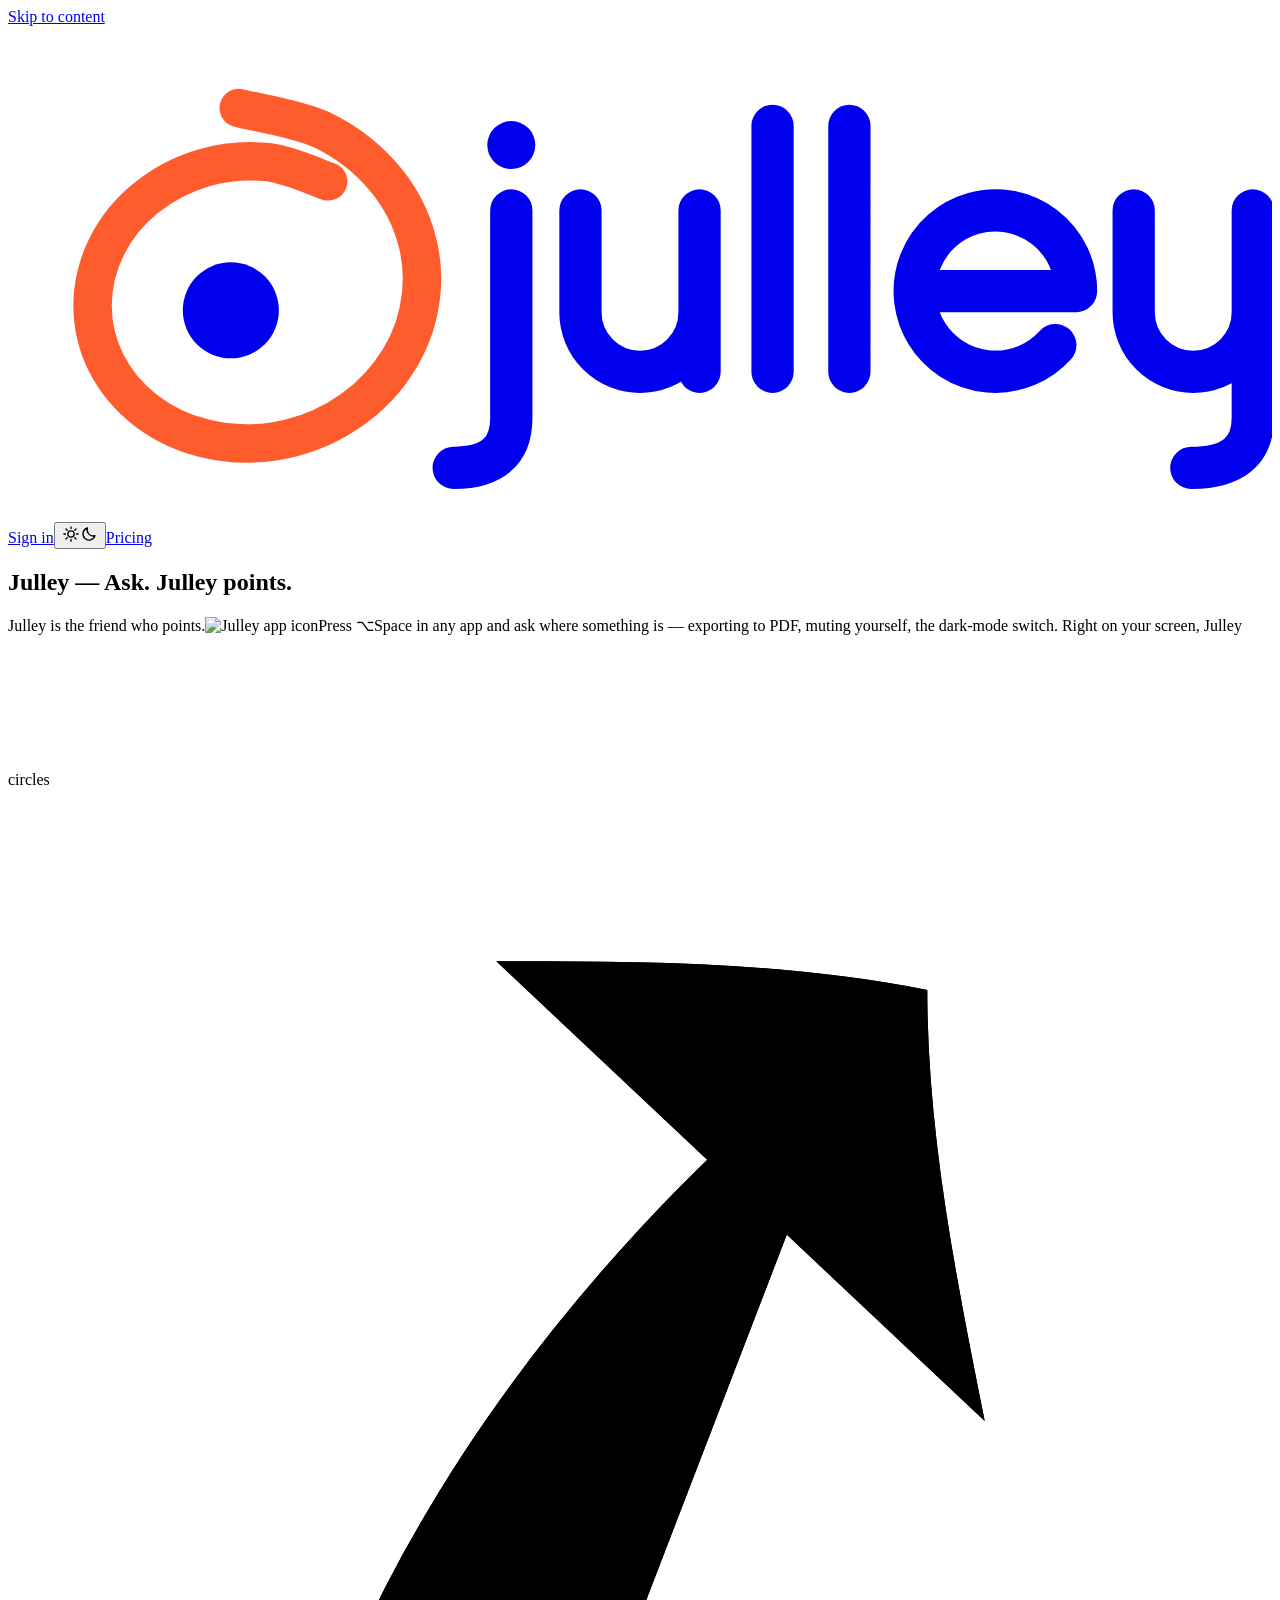
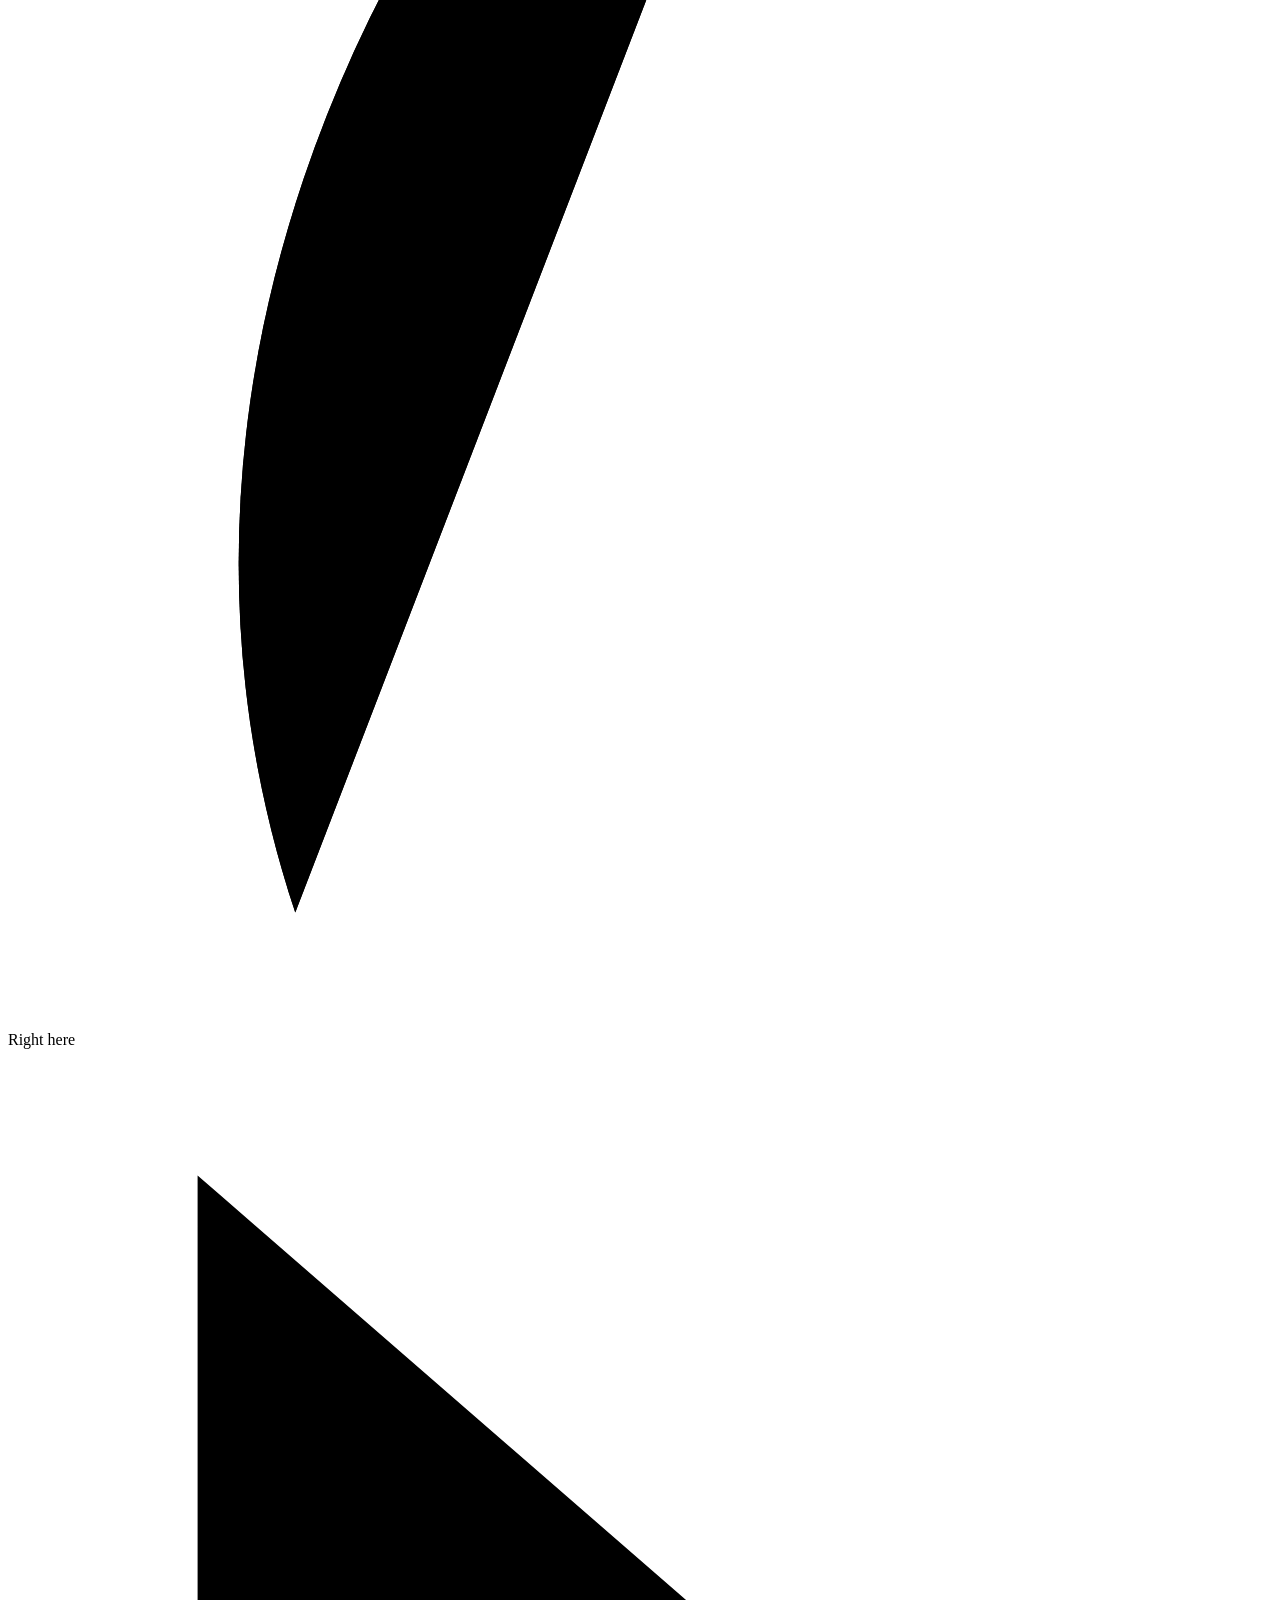
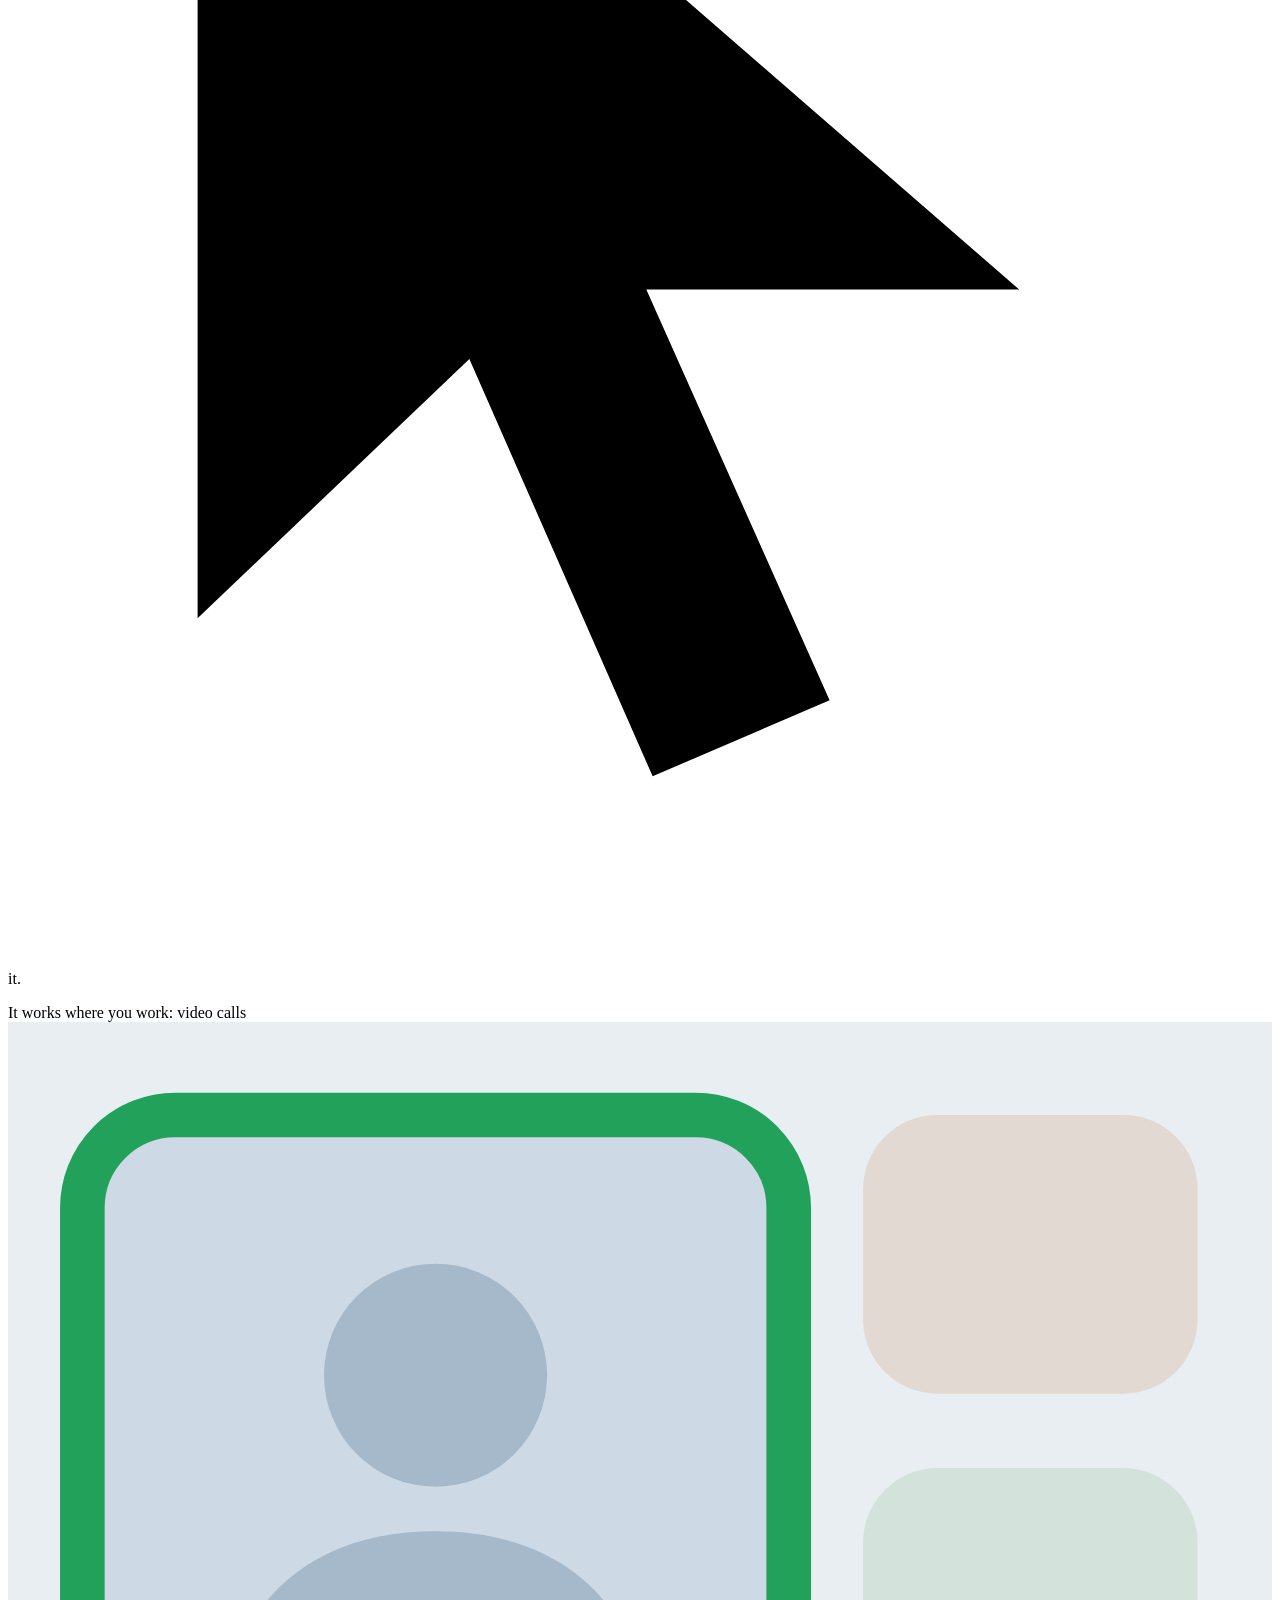
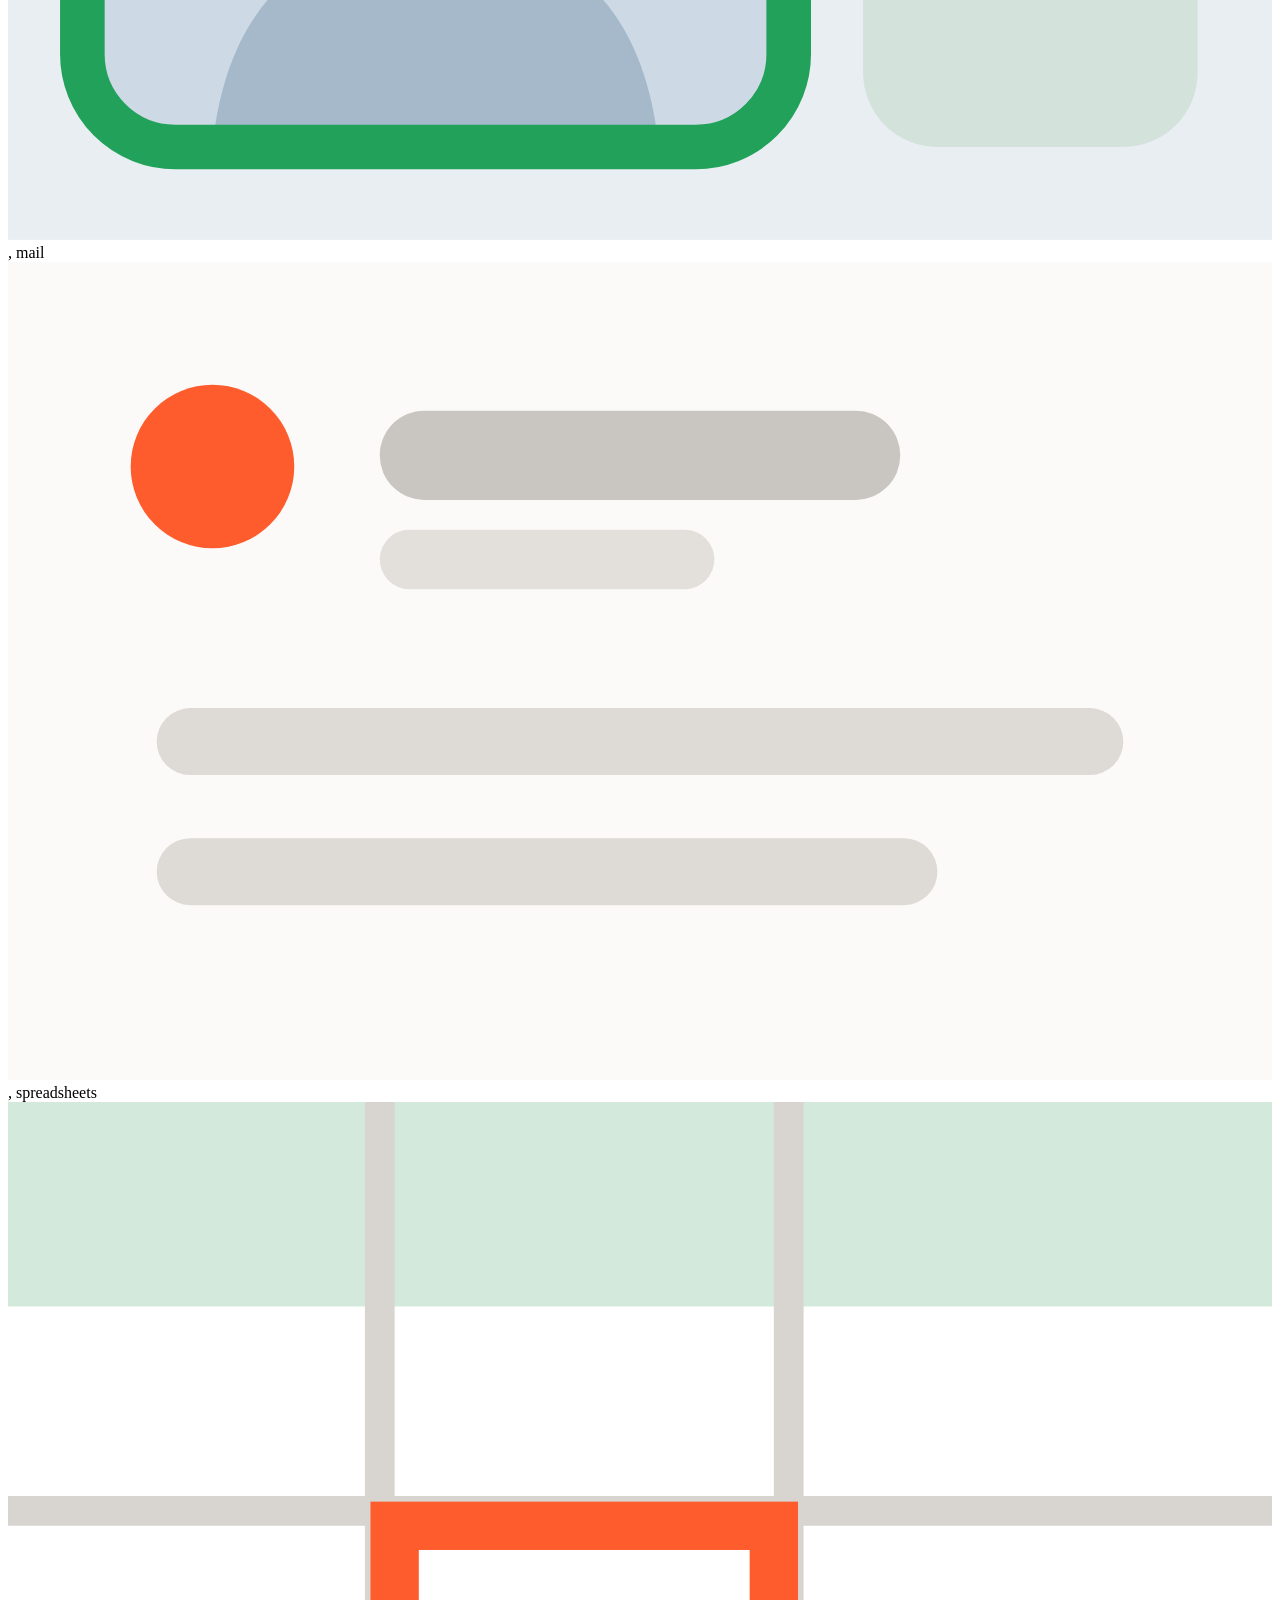
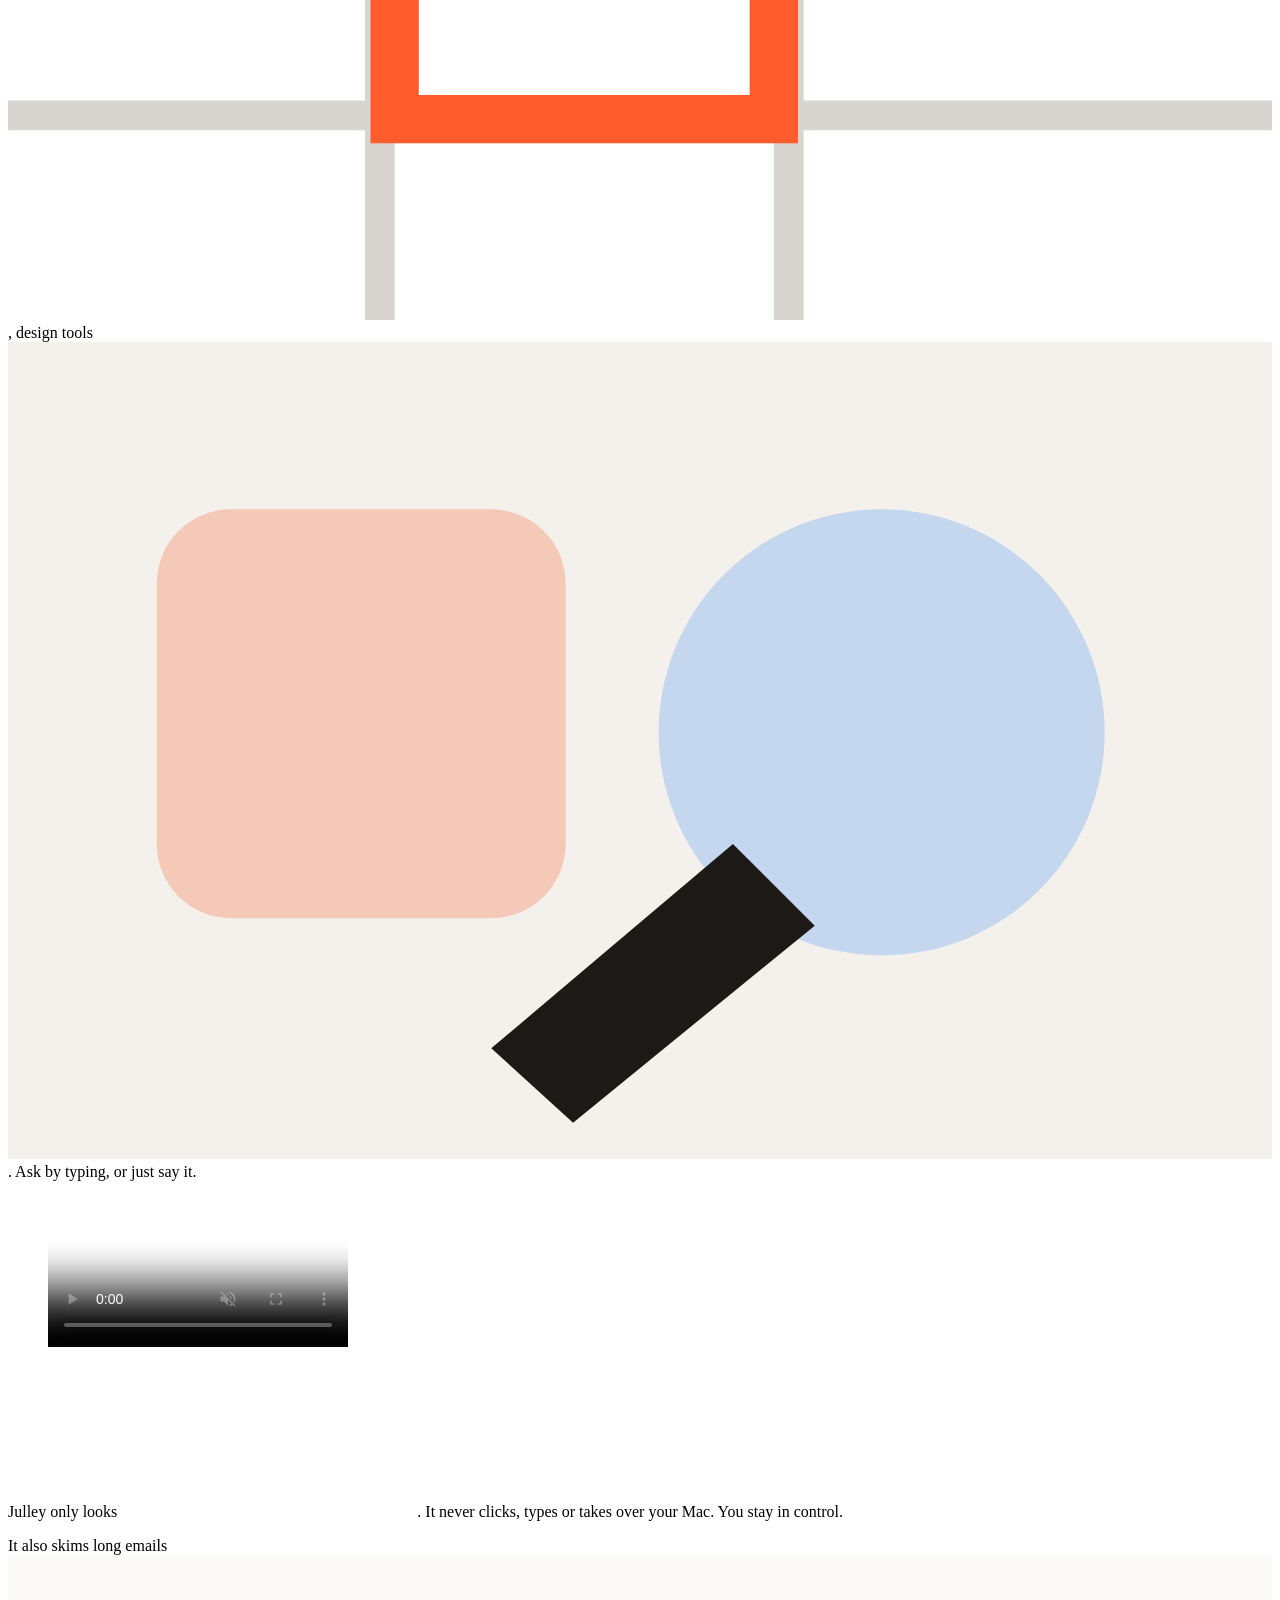
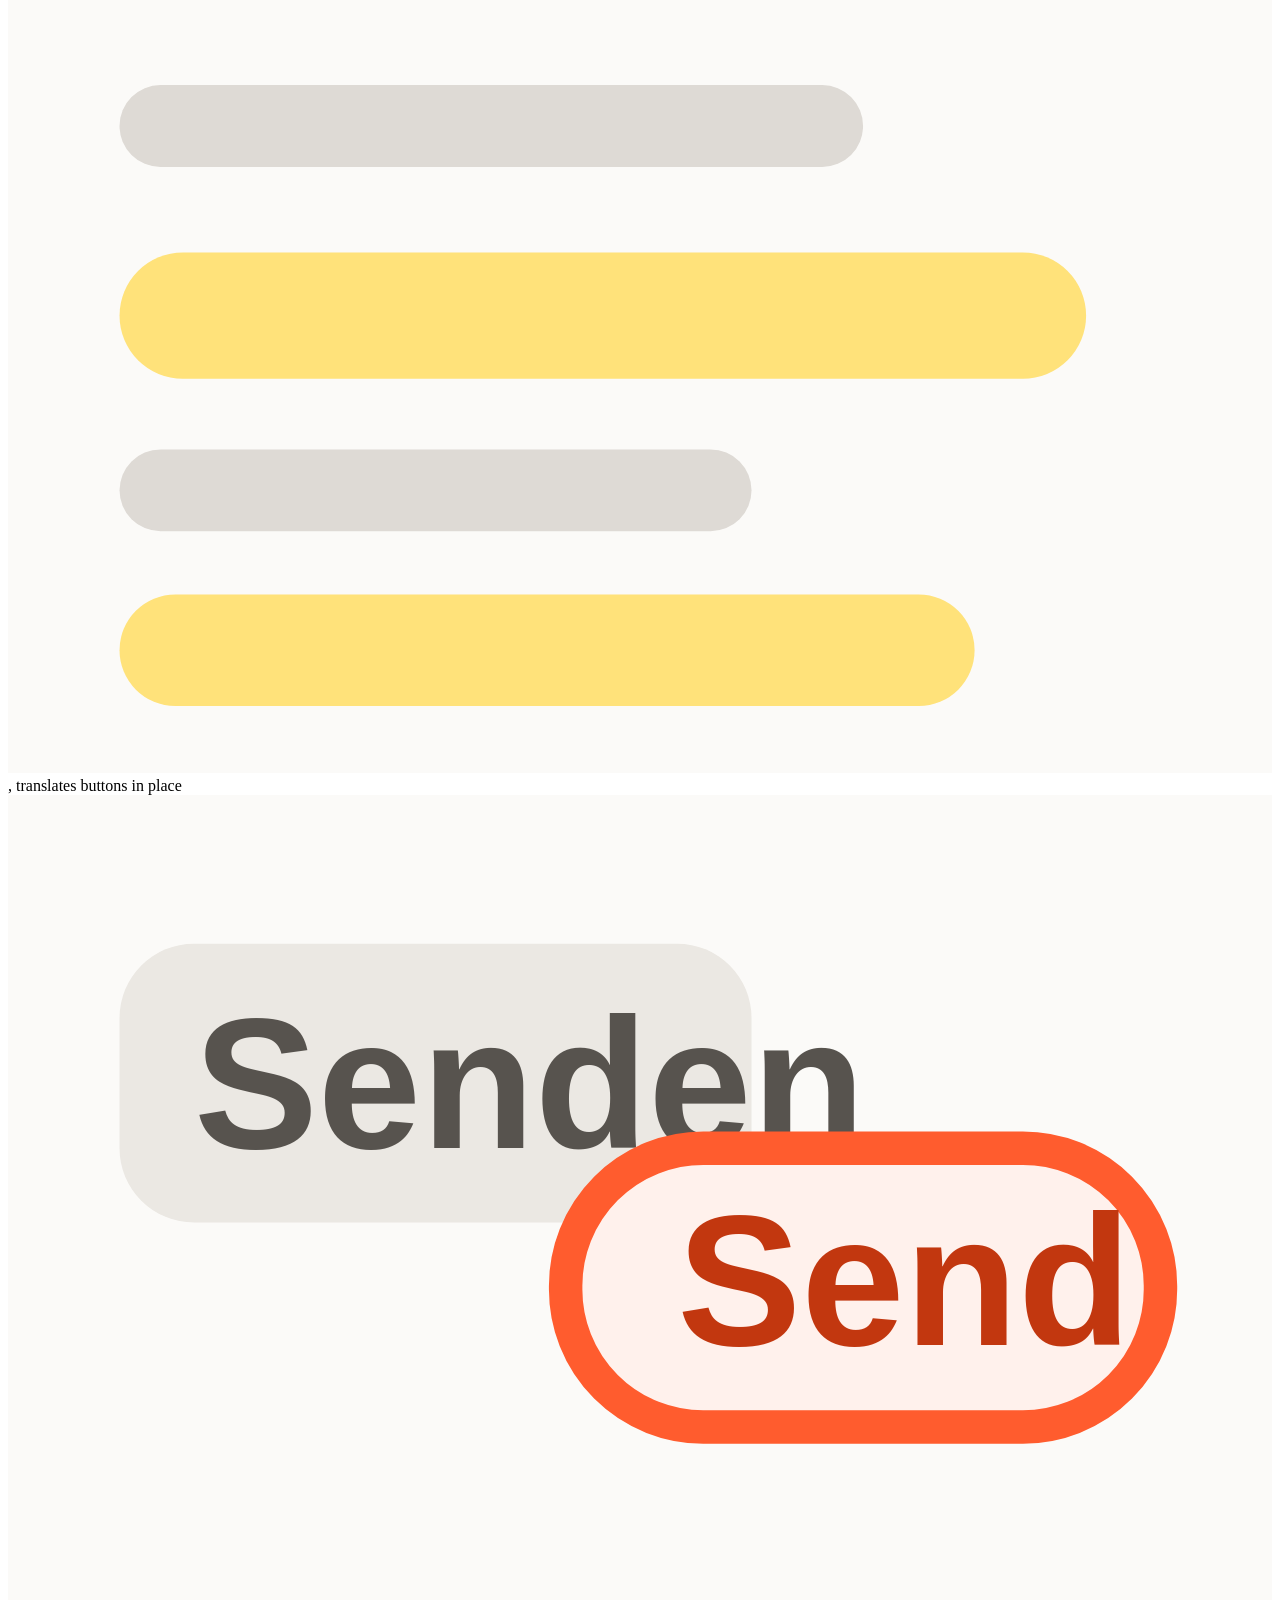
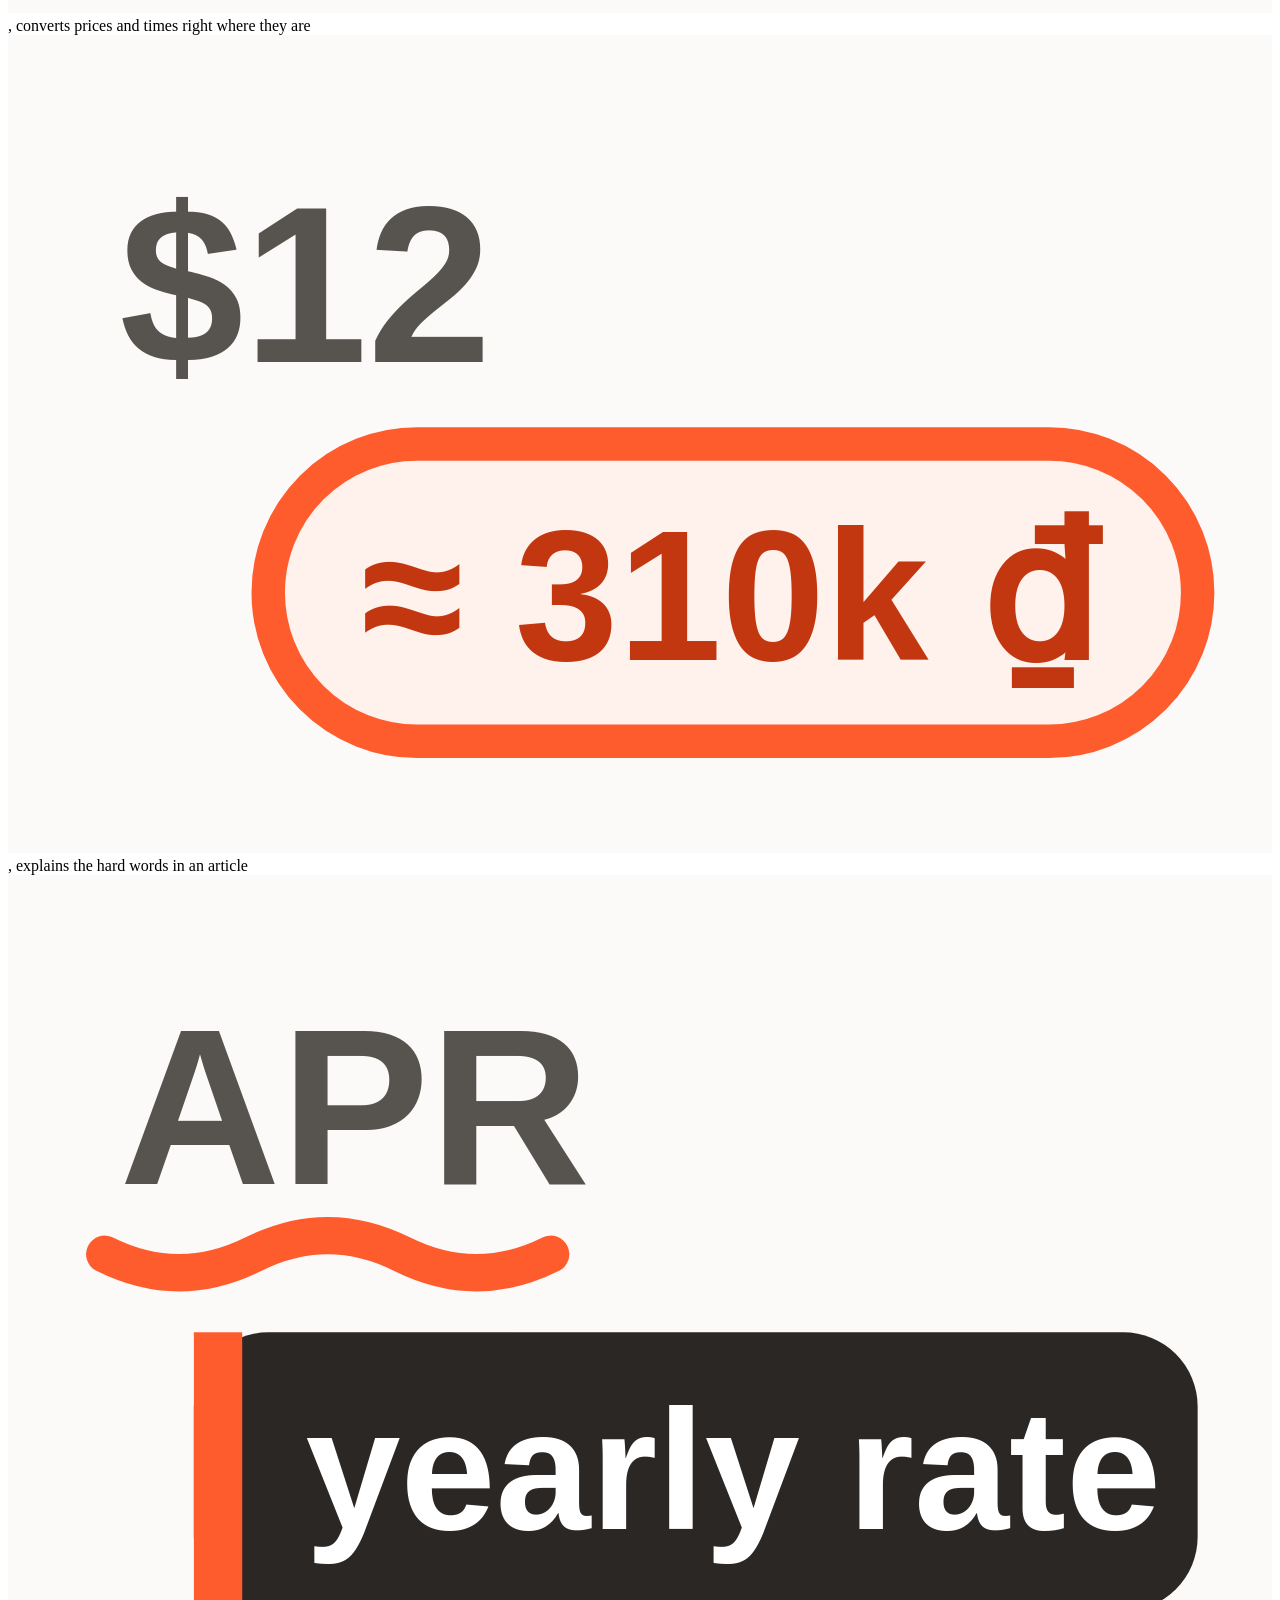
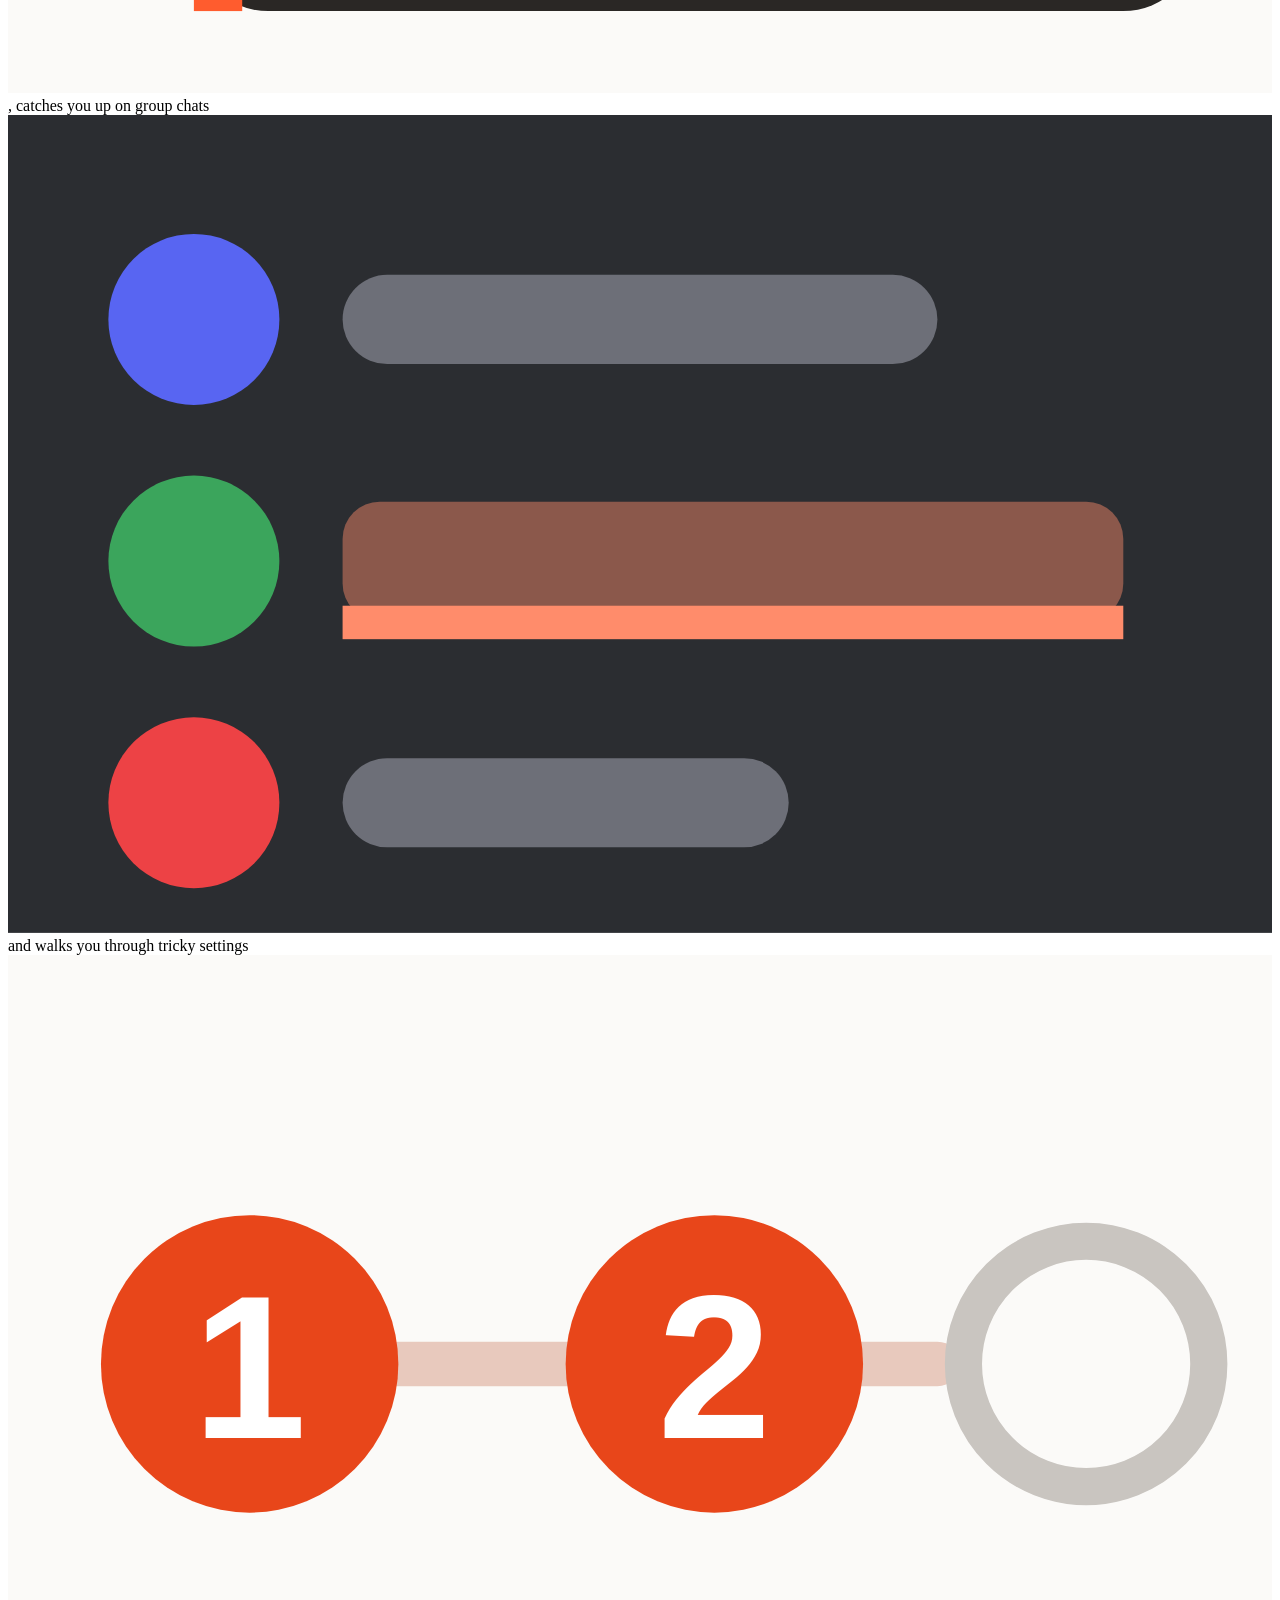
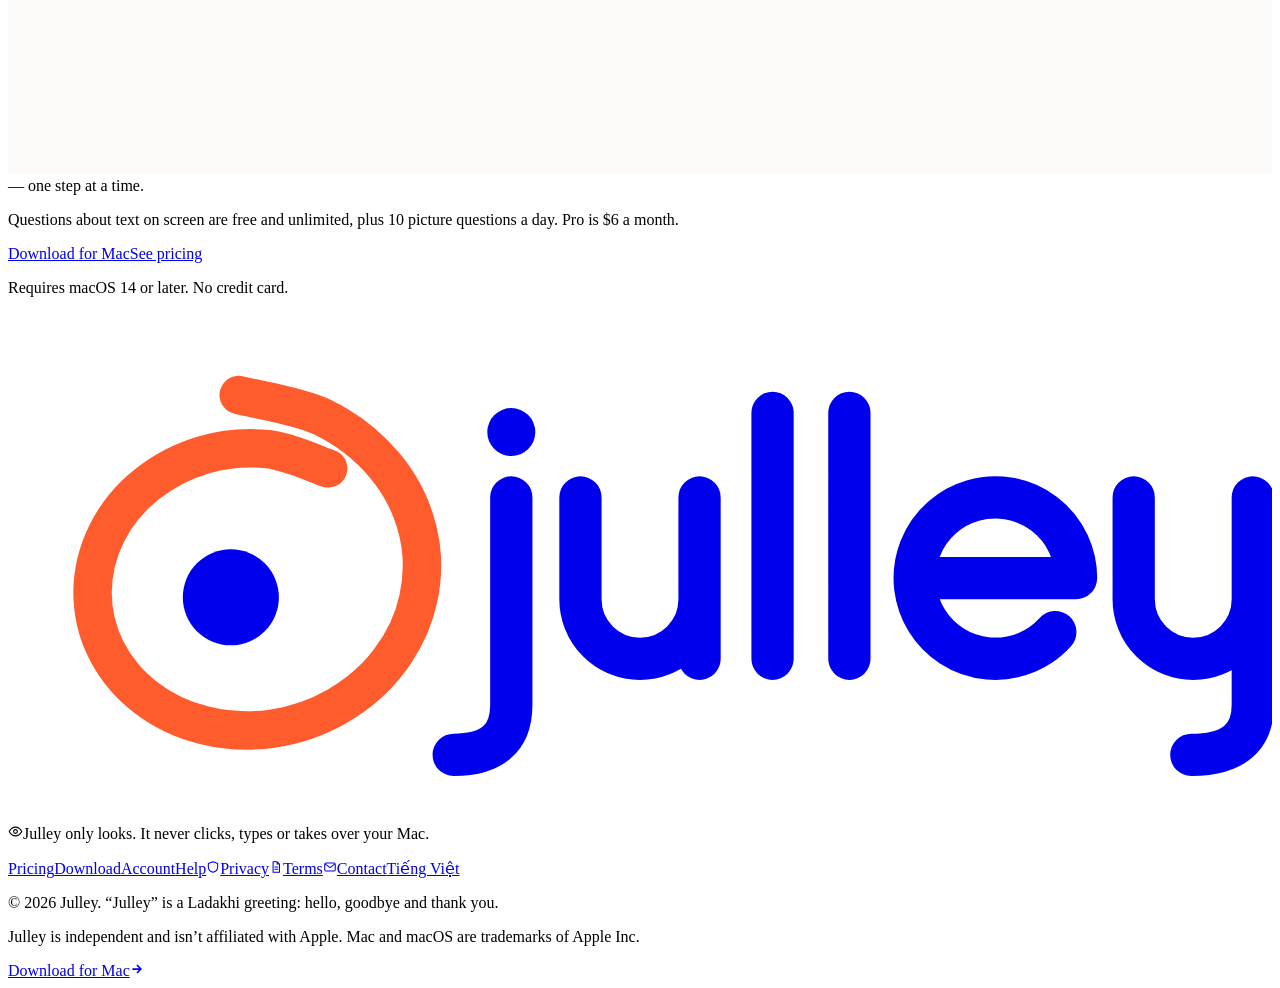
==== commit 032db3ff: "Deploy 2026-10-20T06:57Z" ====
--- a/index.html
+++ b/index.html
@@ -9,7 +9,7 @@
         }
         d.setAttribute('data-theme', t);
       })();
-    </script><link rel="stylesheet" href="/julley-site/_astro/Base.dibnV_ym.css"><link rel="stylesheet" href="/julley-site/_astro/index.C4ol6rFt.css"></head><body data-astro-cid-hkbrpulz><a class="skip" href="#main" data-astro-cid-hkbrpulz>Skip to content</a><header class="top" data-astro-cid-nen7h5rs><div class="bar" data-astro-cid-nen7h5rs><a class="logo" href="/julley-site/" aria-label="Julley — home" style="--h:28px" data-astro-cid-f7espo7c="true"><svg viewBox="0 0 658 256" role="img" aria-label="Julley" focusable="false" data-astro-cid-f7espo7c><path d="M166.7 80.9 C161.5 79.2 146.2 72.1 135.3 70.9 C124.5 69.8 112.2 70.9 101.7 73.9 C91.1 77 80.3 82.7 71.9 89.5 C63.5 96.2 56.1 105.4 51.4 114.7 C46.8 124 44.1 135 44 145.2 C44 155.3 46.5 166.3 51.1 175.4 C55.7 184.5 63.1 193.5 71.6 200 C80.1 206.6 91.1 211.9 102.1 214.6 C113.1 217.3 125.8 218 137.4 216.4 C149 214.7 161.3 210.5 171.5 204.6 C181.7 198.7 191.6 190.3 198.6 180.9 C205.6 171.6 211.2 160.1 213.6 148.7 C216.1 137.4 216.1 124.4 213.2 112.9 C210.3 101.3 204.4 89.2 196.1 79.4 C187.9 69.6 176.4 60.4 163.8 54.3 C151.1 48.2 127.4 44.7 120.1 42.7" fill="none" stroke="#FF5C2E" stroke-width="20" stroke-linecap="round" stroke-linejoin="round" data-astro-cid-f7espo7c></path><circle cx="116" cy="148" r="25" fill="currentColor" data-astro-cid-f7espo7c></circle><g transform="translate(232 0)" data-astro-cid-f7espo7c><path d="M30 96 V204 Q30 230 0 230 M66 96 V149.0 A31.0 31.0 0 0 0 128 149.0 M128 96 V180 M166 52 V180 M206 52 V180 M240 138.0 H324 A42 42 0 1 0 313.2 166.1 M354 96 V149.0 A31.0 31.0 0 0 0 416 149.0 M416 96 V204 Q416 230 384 230" fill="none" stroke="currentColor" stroke-width="22" stroke-linecap="round" stroke-linejoin="round" data-astro-cid-f7espo7c></path><circle cx="30" cy="62" r="12.5" fill="currentColor" data-astro-cid-f7espo7c></circle></g></svg></a><nav aria-label="Main" data-astro-cid-nen7h5rs><a class="signin" href="/julley-site/account/" data-astro-cid-nen7h5rs>Sign in</a><button class="theme-toggle" type="button" aria-label="Switch colour theme" data-theme-toggle data-astro-cid-l6lhmie6><svg class="i-sun" viewBox="0 0 24 24" width="18" height="18" fill="none" stroke="currentColor" stroke-width="1.8" stroke-linecap="round" aria-hidden="true" data-astro-cid-l6lhmie6><circle cx="12" cy="12" r="4.2" data-astro-cid-l6lhmie6></circle><path d="M12 2.5v2.2M12 19.3v2.2M2.5 12h2.2M19.3 12h2.2M5.3 5.3l1.6 1.6M17.1 17.1l1.6 1.6M18.7 5.3l-1.6 1.6M6.9 17.1l-1.6 1.6" data-astro-cid-l6lhmie6></path></svg><svg class="i-moon" viewBox="0 0 24 24" width="18" height="18" fill="none" stroke="currentColor" stroke-width="1.8" stroke-linecap="round" stroke-linejoin="round" aria-hidden="true" data-astro-cid-l6lhmie6><path d="M20 14.2A8.2 8.2 0 0 1 9.8 4 8.2 8.2 0 1 0 20 14.2Z" data-astro-cid-l6lhmie6></path></svg></button><a class="pill" href="/julley-site/pricing/" data-astro-cid-nen7h5rs>Pricing</a></nav></div></header><div class="lang-hint" id="lang-hint" lang="vi" hidden data-astro-cid-hkbrpulz><a href="/julley-site/vi/" hreflang="vi" data-astro-cid-hkbrpulz>Xem trang này bằng tiếng Việt</a><button type="button" aria-label="Đóng" data-lang-hint-close data-astro-cid-hkbrpulz><svg viewBox="0 0 16 16" width="12" height="12" aria-hidden="true" data-astro-cid-hkbrpulz><path d="M4 4l8 8M12 4l-8 8" stroke="currentColor" stroke-width="1.8" stroke-linecap="round" data-astro-cid-hkbrpulz></path></svg></button></div><main id="main" data-astro-cid-hkbrpulz><article class="letter"><h1 class="sr-only">Julley — Ask. Julley points.</h1><p data-letter class="has-label">Julley is the friend who points.<img class="tile" data-chip src="/julley-site/icon-192.png" width="96" height="96" alt="Julley app icon">Press <span class="k" data-chip>⌥</span><span class="k" data-chip>Space</span> in any app and ask where something is — exporting to PDF, muting yourself, the dark-mode switch. Right on your screen, <span class="nb">Julley <span class="mark" data-mark="label">circles<svg class="loop" data-loop aria-hidden="true" focusable="false"><path class="halo" pathLength="1"></path><path class="ink" pathLength="1"></path></svg><svg class="arrow" viewBox="0 0 44 64" aria-hidden="true" focusable="false"><path class="halo" pathLength="1" d="M10 60 C 4 42, 12 22, 30 8"></path><path class="halo" pathLength="1" d="M17 6 C 22 6, 27 6, 32 7 C 32 12, 33 17, 34 22"></path><path class="ink" pathLength="1" d="M10 60 C 4 42, 12 22, 30 8"></path><path class="ink" pathLength="1" d="M17 6 C 22 6, 27 6, 32 7 C 32 12, 33 17, 34 22"></path></svg><span class="label" data-nosplit>Right here</span><svg class="cursor" viewBox="0 0 20 24" aria-hidden="true" focusable="false"><path d="M3 2 L3 18.500 L7.300 14.400 L10.200 21 L13 19.800 L10.100 13.300 L16 13.300 Z"></path></svg></span> it.</span></p><p data-letter>It works where you work: video calls <span class="chip chip-video" data-chip aria-hidden="true"><svg viewBox="0 0 34 22" preserveAspectRatio="xMidYMid slice"><rect width="34" height="22" fill="#e9eef3"></rect><rect x="2" y="2.500" width="19" height="17" rx="2.500" fill="#cddae5"></rect><circle cx="11.500" cy="9.500" r="3" fill="#a5b9ca"></circle><path d="M5.500 19.500c.4-4 2.700-5.800 6-5.800s5.600 1.800 6 5.800Z" fill="#a5b9ca"></path><rect x="23" y="2.500" width="9" height="7.500" rx="2" fill="#e3d9d3"></rect><rect x="23" y="12" width="9" height="7.500" rx="2" fill="#d3e2da"></rect><rect x="2" y="2.500" width="19" height="17" rx="2.500" fill="none" stroke="#22a15a" stroke-width="1.200"></rect></svg></span>, mail <span class="chip chip-mail" data-chip aria-hidden="true"><svg viewBox="0 0 34 22" preserveAspectRatio="xMidYMid slice"><rect width="34" height="22" fill="#fbfaf8"></rect><circle cx="5.500" cy="5.500" r="2.200" fill="#ff5c2e"></circle><rect x="10" y="4" width="14" height="2.400" rx="1.200" fill="#c9c5c0"></rect><rect x="10" y="7.200" width="9" height="1.600" rx=".8" fill="#e3dfda"></rect><rect x="4" y="12" width="26" height="1.800" rx=".9" fill="#dedad5"></rect><rect x="4" y="15.500" width="21" height="1.800" rx=".9" fill="#dedad5"></rect></svg></span>, spreadsheets <span class="chip chip-sheet" data-chip aria-hidden="true"><svg viewBox="0 0 34 22" preserveAspectRatio="xMidYMid slice"><rect width="34" height="22" fill="#fff"></rect><rect width="34" height="5.500" fill="#d3e9dc"></rect><path d="M0 11h34M0 16.500h34M10 0v22M21 0v22" stroke="#d8d4cf" stroke-width=".8" fill="none"></path><rect x="10.400" y="11.400" width="10.200" height="5.200" fill="none" stroke="#ff5c2e" stroke-width="1.300"></rect></svg></span>, design tools <span class="chip chip-design" data-chip aria-hidden="true"><svg viewBox="0 0 34 22" preserveAspectRatio="xMidYMid slice"><rect width="34" height="22" fill="#f4f1ec"></rect><rect x="4" y="4.500" width="11" height="11" rx="2" fill="#f5c9b8"></rect><circle cx="23.500" cy="10.500" r="6" fill="#c5d6ef"></circle><path d="M13 19l6.500-5.500 2.200 2.200L15.200 21Z" fill="#1c1917"></path></svg></span>. Ask by typing, or just say it.</p><figure class="video"><video autoplay muted loop playsinline preload="metadata" controls poster="/julley-site/media/hero.jpg" aria-label="Julley in action: asking where a button is and getting a circle and arrow on screen"><source src="/julley-site/media/hero-vertical.mp4" type="video/mp4" media="(max-width: 600px)"><source src="/julley-site/media/hero.mp4" type="video/mp4"></video></figure><p data-letter>Julley only <span class="mark" data-mark="loop">looks<svg class="loop" data-loop aria-hidden="true" focusable="false"><path class="halo" pathLength="1"></path><path class="ink" pathLength="1"></path></svg></span>. It never clicks, types or takes over your Mac. You stay in control.</p><p data-letter>It also <span class="mark" data-mark="hl">skims</span> long emails <span class="chip chip-skim" data-chip aria-hidden="true"><svg viewBox="0 0 34 22" preserveAspectRatio="xMidYMid slice"><rect width="34" height="22" fill="#fbfaf8"></rect><rect x="3" y="3.500" width="20" height="2.200" rx="1.100" fill="#dedad5"></rect><rect x="3" y="8" width="26" height="3.400" rx="1.700" fill="#ffe27a"></rect><rect x="3" y="13.300" width="17" height="2.200" rx="1.100" fill="#dedad5"></rect><rect x="3" y="17.200" width="23" height="3" rx="1.500" fill="#ffe27a"></rect></svg></span>, translates buttons in place <span class="chip chip-translate" data-chip aria-hidden="true"><svg viewBox="0 0 34 22" preserveAspectRatio="xMidYMid slice"><rect width="34" height="22" fill="#fbfaf8"></rect><rect x="3" y="4" width="17" height="7.500" rx="2" fill="#ebe8e3"></rect><text x="5" y="9.500" font-size="5" font-weight="600" fill="#57534e" font-family="Inter, sans-serif">Senden</text><rect x="15" y="9.500" width="16" height="7.500" rx="3.700" fill="#fff1ec" stroke="#ff5c2e" stroke-width=".9"></rect><text x="18" y="14.800" font-size="5" font-weight="700" fill="#c2370f" font-family="Inter, sans-serif">Send</text></svg></span>, converts prices and times right where they are <span class="chip chip-convert" data-chip aria-hidden="true"><svg viewBox="0 0 34 22" preserveAspectRatio="xMidYMid slice"><rect width="34" height="22" fill="#fbfaf8"></rect><text x="3" y="8.800" font-size="6" font-weight="700" fill="#57534e" font-family="Inter, sans-serif">$12</text><rect x="7" y="11" width="25" height="8" rx="4" fill="#fff1ec" stroke="#ff5c2e" stroke-width=".9"></rect><text x="9.500" y="16.800" font-size="5" font-weight="700" fill="#c2370f" font-family="Inter, sans-serif">≈ 310k ₫</text></svg></span>, explains the hard words in an article <span class="chip chip-explain" data-chip aria-hidden="true"><svg viewBox="0 0 34 22" preserveAspectRatio="xMidYMid slice"><rect width="34" height="22" fill="#fbfaf8"></rect><text x="3" y="8.300" font-size="6" font-weight="700" fill="#57534e" font-family="Inter, sans-serif">APR</text><path d="M2.600 10.200q2 1 4 0t4 0 4 0" stroke="#ff5c2e" stroke-width="1" fill="none" stroke-linecap="round"></path><rect x="5" y="12.300" width="27" height="7.500" rx="2" fill="#2a2725"></rect><rect x="5" y="12.300" width="1.300" height="7.500" fill="#ff5c2e"></rect><text x="8" y="17.600" font-size="4.600" font-weight="600" fill="#fff" font-family="Inter, sans-serif">yearly rate</text></svg></span> and walks you through tricky settings <span class="chip chip-steps" data-chip aria-hidden="true"><svg viewBox="0 0 34 22" preserveAspectRatio="xMidYMid slice"><rect width="34" height="22" fill="#fbfaf8"></rect><path d="M9 11h8M21 11h4" stroke="#e8c9bd" stroke-width="1.200" stroke-linecap="round" fill="none"></path><circle cx="6.500" cy="11" r="4" fill="#e8461a"></circle><text x="6.500" y="13" font-size="5.500" font-weight="700" fill="#fff" text-anchor="middle" font-family="Inter, sans-serif">1</text><circle cx="19" cy="11" r="4" fill="#e8461a"></circle><text x="19" y="13" font-size="5.500" font-weight="700" fill="#fff" text-anchor="middle" font-family="Inter, sans-serif">2</text><circle cx="29" cy="11" r="3.300" fill="none" stroke="#c9c5c0" stroke-width="1"></circle></svg></span> — one step at a time.</p><p data-letter>Questions about text on screen are free and unlimited, plus 10 picture questions a day. Pro is <span class="nb">$6 a month</span>.</p><div class="end-cta"><a class="btn btn-primary btn-lg" href="/julley-site/download/">Download for Mac</a><a class="btn btn-secondary btn-lg" href="/julley-site/pricing/">See pricing</a></div><p class="after">Requires macOS 14 or later. No credit card.</p></article></main><footer class="foot" data-astro-cid-jo6i4kqk><div class="col" data-astro-cid-jo6i4kqk><p class="line brand" data-astro-cid-jo6i4kqk><a class="logo" href="/julley-site/" aria-label="Julley — home" style="--h:22px" data-astro-cid-f7espo7c="true"><svg viewBox="0 0 658 256" role="img" aria-label="Julley" focusable="false" data-astro-cid-f7espo7c><path d="M166.7 80.9 C161.5 79.2 146.2 72.1 135.3 70.9 C124.5 69.8 112.2 70.9 101.7 73.9 C91.1 77 80.3 82.7 71.9 89.5 C63.5 96.2 56.1 105.4 51.4 114.7 C46.8 124 44.1 135 44 145.2 C44 155.3 46.5 166.3 51.1 175.4 C55.7 184.5 63.1 193.5 71.6 200 C80.1 206.6 91.1 211.9 102.1 214.6 C113.1 217.3 125.8 218 137.4 216.4 C149 214.7 161.3 210.5 171.5 204.6 C181.7 198.7 191.6 190.3 198.6 180.9 C205.6 171.6 211.2 160.1 213.6 148.7 C216.1 137.4 216.1 124.4 213.2 112.9 C210.3 101.3 204.4 89.2 196.1 79.4 C187.9 69.6 176.4 60.4 163.8 54.3 C151.1 48.2 127.4 44.7 120.1 42.7" fill="none" stroke="#FF5C2E" stroke-width="20" stroke-linecap="round" stroke-linejoin="round" data-astro-cid-f7espo7c></path><circle cx="116" cy="148" r="25" fill="currentColor" data-astro-cid-f7espo7c></circle><g transform="translate(232 0)" data-astro-cid-f7espo7c><path d="M30 96 V204 Q30 230 0 230 M66 96 V149.0 A31.0 31.0 0 0 0 128 149.0 M128 96 V180 M166 52 V180 M206 52 V180 M240 138.0 H324 A42 42 0 1 0 313.2 166.1 M354 96 V149.0 A31.0 31.0 0 0 0 416 149.0 M416 96 V204 Q416 230 384 230" fill="none" stroke="currentColor" stroke-width="22" stroke-linecap="round" stroke-linejoin="round" data-astro-cid-f7espo7c></path><circle cx="30" cy="62" r="12.5" fill="currentColor" data-astro-cid-f7espo7c></circle></g></svg></a></p><p class="line trust" data-astro-cid-jo6i4kqk><svg viewBox="0 0 24 24" width="15" height="15" fill="none" stroke="currentColor" stroke-width="1.8" stroke-linecap="round" stroke-linejoin="round" class="astro-jo6i4kqk" aria-hidden="true" data-astro-cid-jo6i4kqk><path d="M2 12s3.6-7 10-7 10 7 10 7-3.6 7-10 7S2 12 2 12Z" data-astro-cid-jo6i4kqk></path><circle cx="12" cy="12" r="3" data-astro-cid-jo6i4kqk></circle></svg><span data-astro-cid-jo6i4kqk>Julley only looks. It never clicks, types or takes over your Mac.</span></p><p class="line links" data-astro-cid-jo6i4kqk><a href="/julley-site/pricing/" data-astro-cid-jo6i4kqk>Pricing</a><a href="/julley-site/download/" data-astro-cid-jo6i4kqk>Download</a><a href="/julley-site/account/" data-astro-cid-jo6i4kqk>Account</a><a href="/julley-site/help/" data-astro-cid-jo6i4kqk>Help</a><a href="/julley-site/privacy/" data-astro-cid-jo6i4kqk><svg viewBox="0 0 24 24" width="14" height="14" fill="none" stroke="currentColor" stroke-width="1.8" stroke-linecap="round" stroke-linejoin="round" class="astro-jo6i4kqk astro-jo6i4kqk" aria-hidden="true" data-astro-cid-jo6i4kqk><path d="M12 3 4 6v5.500c0 4.700 3.200 8.300 8 9.500 4.800-1.200 8-4.800 8-9.500V6Z" data-astro-cid-jo6i4kqk></path></svg>Privacy</a><a href="/julley-site/terms/" data-astro-cid-jo6i4kqk><svg viewBox="0 0 24 24" width="14" height="14" fill="none" stroke="currentColor" stroke-width="1.8" stroke-linecap="round" stroke-linejoin="round" class="astro-jo6i4kqk astro-jo6i4kqk astro-jo6i4kqk" aria-hidden="true" data-astro-cid-jo6i4kqk><path d="M7 3h7l4 4v14H7ZM14 3v4h4M10 12h5M10 16h5" data-astro-cid-jo6i4kqk></path></svg>Terms</a><a href="mailto:hello@askjulley.com" data-astro-cid-jo6i4kqk><svg viewBox="0 0 24 24" width="14" height="14" fill="none" stroke="currentColor" stroke-width="1.8" stroke-linecap="round" stroke-linejoin="round" class="astro-jo6i4kqk astro-jo6i4kqk astro-jo6i4kqk astro-jo6i4kqk" aria-hidden="true" data-astro-cid-jo6i4kqk><rect x="3" y="5" width="18" height="14" rx="2.500" data-astro-cid-jo6i4kqk></rect><path d="m4 7 8 6 8-6" data-astro-cid-jo6i4kqk></path></svg>Contact</a><a href="/julley-site/vi/" hreflang="vi" lang="vi" data-astro-cid-jo6i4kqk>Tiếng Việt</a></p><p class="line fine" data-astro-cid-jo6i4kqk>© 2026 Julley. “Julley” is a Ladakhi greeting: hello, goodbye and thank you.</p><p class="line fine" data-astro-cid-jo6i4kqk>Julley is independent and isn’t affiliated with Apple. Mac and macOS are trademarks of Apple Inc.</p></div></footer><a class="cta-pill" href="/julley-site/download/" data-cta-pill data-astro-cid-m5a2qn2o><span data-astro-cid-m5a2qn2o>Download for Mac</span><i aria-hidden="true" data-astro-cid-m5a2qn2o><svg viewBox="0 0 16 16" width="14" height="14" fill="none" stroke="currentColor" stroke-width="2" stroke-linecap="round" stroke-linejoin="round" data-astro-cid-m5a2qn2o><path d="M3.500 8h9M8.500 4l4 4-4 4" data-astro-cid-m5a2qn2o></path></svg></i></a><script>
+    </script><link rel="stylesheet" href="/julley-site/_astro/Base.dibnV_ym.css"><link rel="stylesheet" href="/julley-site/_astro/index.C4ol6rFt.css"></head><body data-astro-cid-hkbrpulz><a class="skip" href="#main" data-astro-cid-hkbrpulz>Skip to content</a><header class="top" data-astro-cid-nen7h5rs><div class="bar" data-astro-cid-nen7h5rs><a class="logo" href="/julley-site/" aria-label="Julley — home" style="--h:28px" data-astro-cid-f7espo7c="true"><svg viewBox="0 0 658 256" role="img" aria-label="Julley" focusable="false" data-astro-cid-f7espo7c><path d="M166.7 80.9 C161.5 79.2 146.2 72.1 135.3 70.9 C124.5 69.8 112.2 70.9 101.7 73.9 C91.1 77 80.3 82.7 71.9 89.5 C63.5 96.2 56.1 105.4 51.4 114.7 C46.8 124 44.1 135 44 145.2 C44 155.3 46.5 166.3 51.1 175.4 C55.7 184.5 63.1 193.5 71.6 200 C80.1 206.6 91.1 211.9 102.1 214.6 C113.1 217.3 125.8 218 137.4 216.4 C149 214.7 161.3 210.5 171.5 204.6 C181.7 198.7 191.6 190.3 198.6 180.9 C205.6 171.6 211.2 160.1 213.6 148.7 C216.1 137.4 216.1 124.4 213.2 112.9 C210.3 101.3 204.4 89.2 196.1 79.4 C187.9 69.6 176.4 60.4 163.8 54.3 C151.1 48.2 127.4 44.7 120.1 42.7" fill="none" stroke="#FF5C2E" stroke-width="20" stroke-linecap="round" stroke-linejoin="round" data-astro-cid-f7espo7c></path><circle cx="116" cy="148" r="25" fill="currentColor" data-astro-cid-f7espo7c></circle><g transform="translate(232 0)" data-astro-cid-f7espo7c><path d="M30 96 V204 Q30 230 0 230 M66 96 V149.0 A31.0 31.0 0 0 0 128 149.0 M128 96 V180 M166 52 V180 M206 52 V180 M240 138.0 H324 A42 42 0 1 0 313.2 166.1 M354 96 V149.0 A31.0 31.0 0 0 0 416 149.0 M416 96 V204 Q416 230 384 230" fill="none" stroke="currentColor" stroke-width="22" stroke-linecap="round" stroke-linejoin="round" data-astro-cid-f7espo7c></path><circle cx="30" cy="62" r="12.5" fill="currentColor" data-astro-cid-f7espo7c></circle></g></svg></a><nav aria-label="Main" data-astro-cid-nen7h5rs><a class="signin" href="/julley-site/account/" data-astro-cid-nen7h5rs>Sign in</a><button class="theme-toggle" type="button" aria-label="Switch colour theme" data-theme-toggle data-astro-cid-l6lhmie6><svg class="i-sun" viewBox="0 0 24 24" width="18" height="18" fill="none" stroke="currentColor" stroke-width="1.8" stroke-linecap="round" aria-hidden="true" data-astro-cid-l6lhmie6><circle cx="12" cy="12" r="4.2" data-astro-cid-l6lhmie6></circle><path d="M12 2.5v2.2M12 19.3v2.2M2.5 12h2.2M19.3 12h2.2M5.3 5.3l1.6 1.6M17.1 17.1l1.6 1.6M18.7 5.3l-1.6 1.6M6.9 17.1l-1.6 1.6" data-astro-cid-l6lhmie6></path></svg><svg class="i-moon" viewBox="0 0 24 24" width="18" height="18" fill="none" stroke="currentColor" stroke-width="1.8" stroke-linecap="round" stroke-linejoin="round" aria-hidden="true" data-astro-cid-l6lhmie6><path d="M20 14.2A8.2 8.2 0 0 1 9.8 4 8.2 8.2 0 1 0 20 14.2Z" data-astro-cid-l6lhmie6></path></svg></button><a class="pill" href="/julley-site/pricing/" data-astro-cid-nen7h5rs>Pricing</a></nav></div></header><div class="lang-hint" id="lang-hint" lang="vi" hidden data-astro-cid-hkbrpulz><a href="/julley-site/vi/" hreflang="vi" data-astro-cid-hkbrpulz>Xem trang này bằng tiếng Việt</a><button type="button" aria-label="Đóng" data-lang-hint-close data-astro-cid-hkbrpulz><svg viewBox="0 0 16 16" width="12" height="12" aria-hidden="true" data-astro-cid-hkbrpulz><path d="M4 4l8 8M12 4l-8 8" stroke="currentColor" stroke-width="1.8" stroke-linecap="round" data-astro-cid-hkbrpulz></path></svg></button></div><main id="main" data-astro-cid-hkbrpulz><article class="letter"><h1 class="sr-only">Julley — Ask. Julley points.</h1><p data-letter class="has-label">Julley is the friend who points.<img class="tile" data-chip src="/julley-site/icon-192.png" width="96" height="96" alt="Julley app icon">Press <span class="k" data-chip>⌥</span><span class="k" data-chip>Space</span> in any app and ask where something is — exporting to PDF, muting yourself, the dark-mode switch. Right on your screen, <span class="nb">Julley <span class="mark" data-mark="label">circles<svg class="loop" data-loop aria-hidden="true" focusable="false"><path class="halo" pathLength="1"></path><path class="ink" pathLength="1"></path></svg><svg class="arrow" viewBox="0 0 44 64" aria-hidden="true" focusable="false"><path class="halo" pathLength="1" d="M10 60 C 4 42, 12 22, 30 8"></path><path class="halo" pathLength="1" d="M17 6 C 22 6, 27 6, 32 7 C 32 12, 33 17, 34 22"></path><path class="ink" pathLength="1" d="M10 60 C 4 42, 12 22, 30 8"></path><path class="ink" pathLength="1" d="M17 6 C 22 6, 27 6, 32 7 C 32 12, 33 17, 34 22"></path></svg><span class="label" data-nosplit>Right here</span><svg class="cursor" viewBox="0 0 20 24" aria-hidden="true" focusable="false"><path d="M3 2 L3 18.500 L7.300 14.400 L10.200 21 L13 19.800 L10.100 13.300 L16 13.300 Z"></path></svg></span> it.</span></p><p data-letter>It works where you work: video calls <span class="chip chip-video" data-chip aria-hidden="true"><svg viewBox="0 0 34 22" preserveAspectRatio="xMidYMid slice"><rect width="34" height="22" fill="#e9eef3"></rect><rect x="2" y="2.500" width="19" height="17" rx="2.500" fill="#cddae5"></rect><circle cx="11.500" cy="9.500" r="3" fill="#a5b9ca"></circle><path d="M5.500 19.500c.4-4 2.700-5.800 6-5.800s5.600 1.800 6 5.800Z" fill="#a5b9ca"></path><rect x="23" y="2.500" width="9" height="7.500" rx="2" fill="#e3d9d3"></rect><rect x="23" y="12" width="9" height="7.500" rx="2" fill="#d3e2da"></rect><rect x="2" y="2.500" width="19" height="17" rx="2.500" fill="none" stroke="#22a15a" stroke-width="1.200"></rect></svg></span>, mail <span class="chip chip-mail" data-chip aria-hidden="true"><svg viewBox="0 0 34 22" preserveAspectRatio="xMidYMid slice"><rect width="34" height="22" fill="#fbfaf8"></rect><circle cx="5.500" cy="5.500" r="2.200" fill="#ff5c2e"></circle><rect x="10" y="4" width="14" height="2.400" rx="1.200" fill="#c9c5c0"></rect><rect x="10" y="7.200" width="9" height="1.600" rx=".8" fill="#e3dfda"></rect><rect x="4" y="12" width="26" height="1.800" rx=".9" fill="#dedad5"></rect><rect x="4" y="15.500" width="21" height="1.800" rx=".9" fill="#dedad5"></rect></svg></span>, spreadsheets <span class="chip chip-sheet" data-chip aria-hidden="true"><svg viewBox="0 0 34 22" preserveAspectRatio="xMidYMid slice"><rect width="34" height="22" fill="#fff"></rect><rect width="34" height="5.500" fill="#d3e9dc"></rect><path d="M0 11h34M0 16.500h34M10 0v22M21 0v22" stroke="#d8d4cf" stroke-width=".8" fill="none"></path><rect x="10.400" y="11.400" width="10.200" height="5.200" fill="none" stroke="#ff5c2e" stroke-width="1.300"></rect></svg></span>, design tools <span class="chip chip-design" data-chip aria-hidden="true"><svg viewBox="0 0 34 22" preserveAspectRatio="xMidYMid slice"><rect width="34" height="22" fill="#f4f1ec"></rect><rect x="4" y="4.500" width="11" height="11" rx="2" fill="#f5c9b8"></rect><circle cx="23.500" cy="10.500" r="6" fill="#c5d6ef"></circle><path d="M13 19l6.500-5.500 2.200 2.200L15.200 21Z" fill="#1c1917"></path></svg></span>. Ask by typing, or just say it.</p><figure class="video"><video autoplay muted loop playsinline preload="metadata" controls poster="/julley-site/media/hero.jpg" aria-label="Julley in action: asking where a button is and getting a circle and arrow on screen"><source src="/julley-site/media/hero-vertical.mp4" type="video/mp4" media="(max-width: 600px)"><source src="/julley-site/media/hero.mp4" type="video/mp4"></video></figure><p data-letter>Julley only <span class="mark" data-mark="loop">looks<svg class="loop" data-loop aria-hidden="true" focusable="false"><path class="halo" pathLength="1"></path><path class="ink" pathLength="1"></path></svg></span>. It never clicks, types or takes over your Mac. You stay in control.</p><p data-letter>It also <span class="mark" data-mark="hl">skims</span> long emails <span class="chip chip-skim" data-chip aria-hidden="true"><svg viewBox="0 0 34 22" preserveAspectRatio="xMidYMid slice"><rect width="34" height="22" fill="#fbfaf8"></rect><rect x="3" y="3.500" width="20" height="2.200" rx="1.100" fill="#dedad5"></rect><rect x="3" y="8" width="26" height="3.400" rx="1.700" fill="#ffe27a"></rect><rect x="3" y="13.300" width="17" height="2.200" rx="1.100" fill="#dedad5"></rect><rect x="3" y="17.200" width="23" height="3" rx="1.500" fill="#ffe27a"></rect></svg></span>, translates buttons in place <span class="chip chip-translate" data-chip aria-hidden="true"><svg viewBox="0 0 34 22" preserveAspectRatio="xMidYMid slice"><rect width="34" height="22" fill="#fbfaf8"></rect><rect x="3" y="4" width="17" height="7.500" rx="2" fill="#ebe8e3"></rect><text x="5" y="9.500" font-size="5" font-weight="600" fill="#57534e" font-family="Inter, sans-serif">Senden</text><rect x="15" y="9.500" width="16" height="7.500" rx="3.700" fill="#fff1ec" stroke="#ff5c2e" stroke-width=".9"></rect><text x="18" y="14.800" font-size="5" font-weight="700" fill="#c2370f" font-family="Inter, sans-serif">Send</text></svg></span>, converts prices and times right where they are <span class="chip chip-convert" data-chip aria-hidden="true"><svg viewBox="0 0 34 22" preserveAspectRatio="xMidYMid slice"><rect width="34" height="22" fill="#fbfaf8"></rect><text x="3" y="8.800" font-size="6" font-weight="700" fill="#57534e" font-family="Inter, sans-serif">$12</text><rect x="7" y="11" width="25" height="8" rx="4" fill="#fff1ec" stroke="#ff5c2e" stroke-width=".9"></rect><text x="9.500" y="16.800" font-size="5" font-weight="700" fill="#c2370f" font-family="Inter, sans-serif">≈ 310k ₫</text></svg></span>, explains the hard words in an article <span class="chip chip-explain" data-chip aria-hidden="true"><svg viewBox="0 0 34 22" preserveAspectRatio="xMidYMid slice"><rect width="34" height="22" fill="#fbfaf8"></rect><text x="3" y="8.300" font-size="6" font-weight="700" fill="#57534e" font-family="Inter, sans-serif">APR</text><path d="M2.600 10.200q2 1 4 0t4 0 4 0" stroke="#ff5c2e" stroke-width="1" fill="none" stroke-linecap="round"></path><rect x="5" y="12.300" width="27" height="7.500" rx="2" fill="#2a2725"></rect><rect x="5" y="12.300" width="1.300" height="7.500" fill="#ff5c2e"></rect><text x="8" y="17.600" font-size="4.600" font-weight="600" fill="#fff" font-family="Inter, sans-serif">yearly rate</text></svg></span>, catches you up on group chats <span class="chip chip-chat" data-chip aria-hidden="true"><svg viewBox="0 0 34 22" preserveAspectRatio="xMidYMid slice"><rect width="34" height="22" fill="#2b2d31"></rect><circle cx="5" cy="5.500" r="2.300" fill="#5865f2"></circle><rect x="9" y="4.300" width="16" height="2.400" rx="1.200" fill="#6d6f78"></rect><circle cx="5" cy="12" r="2.300" fill="#3ba55c"></circle><rect x="9" y="10.400" width="21" height="3.200" rx="1" fill="#ff8c6b" fill-opacity=".45"></rect><rect x="9" y="13.200" width="21" height=".9" fill="#ff8c6b"></rect><circle cx="5" cy="18.500" r="2.300" fill="#ed4245"></circle><rect x="9" y="17.300" width="12" height="2.400" rx="1.200" fill="#6d6f78"></rect></svg></span> and walks you through tricky settings <span class="chip chip-steps" data-chip aria-hidden="true"><svg viewBox="0 0 34 22" preserveAspectRatio="xMidYMid slice"><rect width="34" height="22" fill="#fbfaf8"></rect><path d="M9 11h8M21 11h4" stroke="#e8c9bd" stroke-width="1.200" stroke-linecap="round" fill="none"></path><circle cx="6.500" cy="11" r="4" fill="#e8461a"></circle><text x="6.500" y="13" font-size="5.500" font-weight="700" fill="#fff" text-anchor="middle" font-family="Inter, sans-serif">1</text><circle cx="19" cy="11" r="4" fill="#e8461a"></circle><text x="19" y="13" font-size="5.500" font-weight="700" fill="#fff" text-anchor="middle" font-family="Inter, sans-serif">2</text><circle cx="29" cy="11" r="3.300" fill="none" stroke="#c9c5c0" stroke-width="1"></circle></svg></span> — one step at a time.</p><p data-letter>Questions about text on screen are free and unlimited, plus 10 picture questions a day. Pro is <span class="nb">$6 a month</span>.</p><div class="end-cta"><a class="btn btn-primary btn-lg" href="/julley-site/download/">Download for Mac</a><a class="btn btn-secondary btn-lg" href="/julley-site/pricing/">See pricing</a></div><p class="after">Requires macOS 14 or later. No credit card.</p></article></main><footer class="foot" data-astro-cid-jo6i4kqk><div class="col" data-astro-cid-jo6i4kqk><p class="line brand" data-astro-cid-jo6i4kqk><a class="logo" href="/julley-site/" aria-label="Julley — home" style="--h:22px" data-astro-cid-f7espo7c="true"><svg viewBox="0 0 658 256" role="img" aria-label="Julley" focusable="false" data-astro-cid-f7espo7c><path d="M166.7 80.9 C161.5 79.2 146.2 72.1 135.3 70.9 C124.5 69.8 112.2 70.9 101.7 73.9 C91.1 77 80.3 82.7 71.9 89.5 C63.5 96.2 56.1 105.4 51.4 114.7 C46.8 124 44.1 135 44 145.2 C44 155.3 46.5 166.3 51.1 175.4 C55.7 184.5 63.1 193.5 71.6 200 C80.1 206.6 91.1 211.9 102.1 214.6 C113.1 217.3 125.8 218 137.4 216.4 C149 214.7 161.3 210.5 171.5 204.6 C181.7 198.7 191.6 190.3 198.6 180.9 C205.6 171.6 211.2 160.1 213.6 148.7 C216.1 137.4 216.1 124.4 213.2 112.9 C210.3 101.3 204.4 89.2 196.1 79.4 C187.9 69.6 176.4 60.4 163.8 54.3 C151.1 48.2 127.4 44.7 120.1 42.7" fill="none" stroke="#FF5C2E" stroke-width="20" stroke-linecap="round" stroke-linejoin="round" data-astro-cid-f7espo7c></path><circle cx="116" cy="148" r="25" fill="currentColor" data-astro-cid-f7espo7c></circle><g transform="translate(232 0)" data-astro-cid-f7espo7c><path d="M30 96 V204 Q30 230 0 230 M66 96 V149.0 A31.0 31.0 0 0 0 128 149.0 M128 96 V180 M166 52 V180 M206 52 V180 M240 138.0 H324 A42 42 0 1 0 313.2 166.1 M354 96 V149.0 A31.0 31.0 0 0 0 416 149.0 M416 96 V204 Q416 230 384 230" fill="none" stroke="currentColor" stroke-width="22" stroke-linecap="round" stroke-linejoin="round" data-astro-cid-f7espo7c></path><circle cx="30" cy="62" r="12.5" fill="currentColor" data-astro-cid-f7espo7c></circle></g></svg></a></p><p class="line trust" data-astro-cid-jo6i4kqk><svg viewBox="0 0 24 24" width="15" height="15" fill="none" stroke="currentColor" stroke-width="1.8" stroke-linecap="round" stroke-linejoin="round" class="astro-jo6i4kqk" aria-hidden="true" data-astro-cid-jo6i4kqk><path d="M2 12s3.6-7 10-7 10 7 10 7-3.6 7-10 7S2 12 2 12Z" data-astro-cid-jo6i4kqk></path><circle cx="12" cy="12" r="3" data-astro-cid-jo6i4kqk></circle></svg><span data-astro-cid-jo6i4kqk>Julley only looks. It never clicks, types or takes over your Mac.</span></p><p class="line links" data-astro-cid-jo6i4kqk><a href="/julley-site/pricing/" data-astro-cid-jo6i4kqk>Pricing</a><a href="/julley-site/download/" data-astro-cid-jo6i4kqk>Download</a><a href="/julley-site/account/" data-astro-cid-jo6i4kqk>Account</a><a href="/julley-site/help/" data-astro-cid-jo6i4kqk>Help</a><a href="/julley-site/privacy/" data-astro-cid-jo6i4kqk><svg viewBox="0 0 24 24" width="14" height="14" fill="none" stroke="currentColor" stroke-width="1.8" stroke-linecap="round" stroke-linejoin="round" class="astro-jo6i4kqk astro-jo6i4kqk" aria-hidden="true" data-astro-cid-jo6i4kqk><path d="M12 3 4 6v5.500c0 4.700 3.200 8.300 8 9.500 4.800-1.200 8-4.800 8-9.500V6Z" data-astro-cid-jo6i4kqk></path></svg>Privacy</a><a href="/julley-site/terms/" data-astro-cid-jo6i4kqk><svg viewBox="0 0 24 24" width="14" height="14" fill="none" stroke="currentColor" stroke-width="1.8" stroke-linecap="round" stroke-linejoin="round" class="astro-jo6i4kqk astro-jo6i4kqk astro-jo6i4kqk" aria-hidden="true" data-astro-cid-jo6i4kqk><path d="M7 3h7l4 4v14H7ZM14 3v4h4M10 12h5M10 16h5" data-astro-cid-jo6i4kqk></path></svg>Terms</a><a href="mailto:hello@askjulley.com" data-astro-cid-jo6i4kqk><svg viewBox="0 0 24 24" width="14" height="14" fill="none" stroke="currentColor" stroke-width="1.8" stroke-linecap="round" stroke-linejoin="round" class="astro-jo6i4kqk astro-jo6i4kqk astro-jo6i4kqk astro-jo6i4kqk" aria-hidden="true" data-astro-cid-jo6i4kqk><rect x="3" y="5" width="18" height="14" rx="2.500" data-astro-cid-jo6i4kqk></rect><path d="m4 7 8 6 8-6" data-astro-cid-jo6i4kqk></path></svg>Contact</a><a href="/julley-site/vi/" hreflang="vi" lang="vi" data-astro-cid-jo6i4kqk>Tiếng Việt</a></p><p class="line fine" data-astro-cid-jo6i4kqk>© 2026 Julley. “Julley” is a Ladakhi greeting: hello, goodbye and thank you.</p><p class="line fine" data-astro-cid-jo6i4kqk>Julley is independent and isn’t affiliated with Apple. Mac and macOS are trademarks of Apple Inc.</p></div></footer><a class="cta-pill" href="/julley-site/download/" data-cta-pill data-astro-cid-m5a2qn2o><span data-astro-cid-m5a2qn2o>Download for Mac</span><i aria-hidden="true" data-astro-cid-m5a2qn2o><svg viewBox="0 0 16 16" width="14" height="14" fill="none" stroke="currentColor" stroke-width="2" stroke-linecap="round" stroke-linejoin="round" data-astro-cid-m5a2qn2o><path d="M3.500 8h9M8.500 4l4 4-4 4" data-astro-cid-m5a2qn2o></path></svg></i></a><script>
       (function () {
         // Visitors whose browser asks for Vietnamese first get a quiet link to the Vietnamese page (once, dismissible).
         var hint = document.getElementById('lang-hint');
